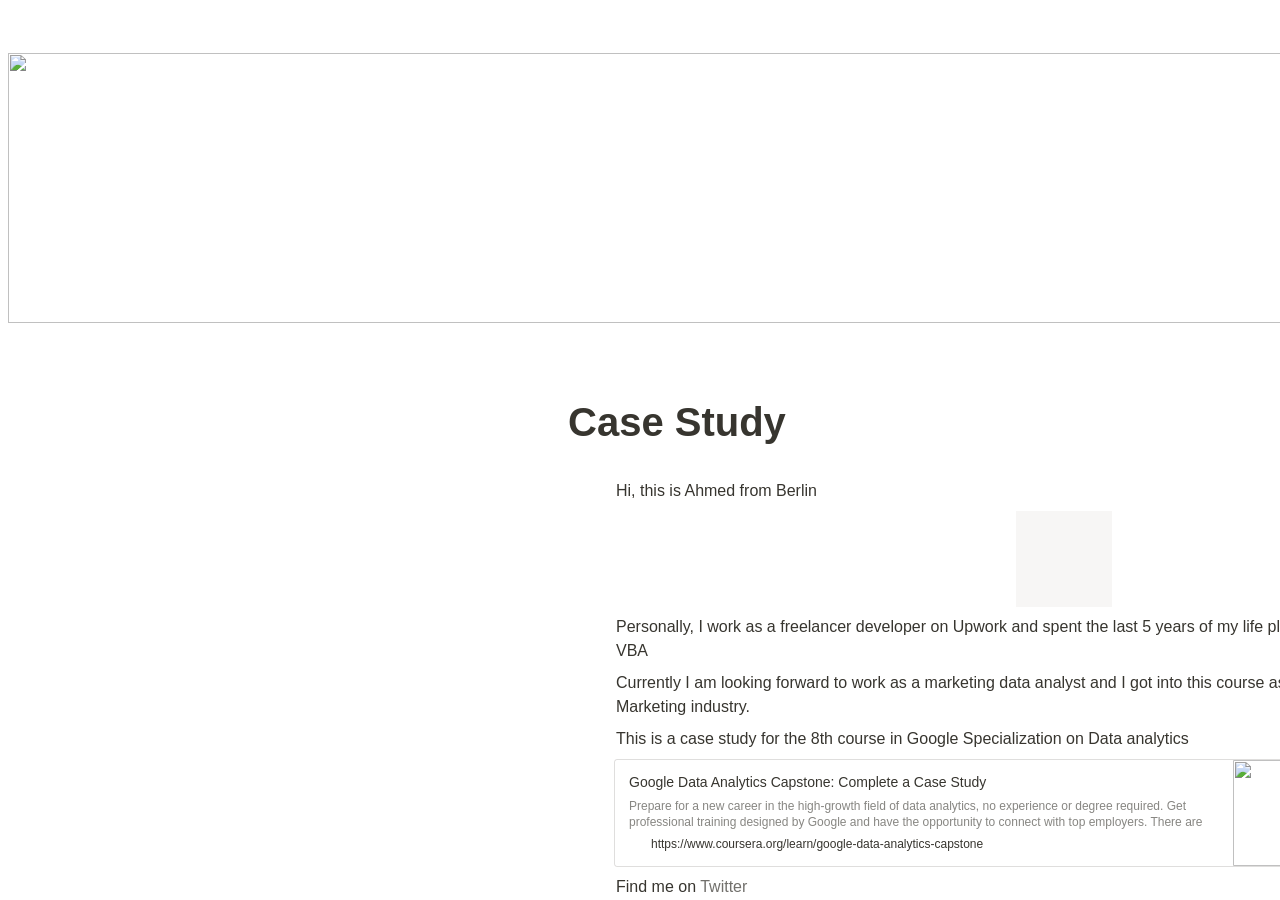
==== index.html @ 43a41902 "test html" ====
<html class="notion-html"><head lang="en"><meta charset="utf-8"><meta name="viewport" content="width=device-width,height=device-height,initial-scale=1,maximum-scale=1,user-scalable=no,viewport-fit=cover"><title>Case Study</title><meta name="description" content="A new tool that blends your everyday work apps into one. It's the all-in-one workspace for you and your team"><script type="text/javascript" async="" src="https://widget.intercom.io/widget/gpfdrxfd"></script><script>window.__webStartTime=Date.now(),window.__webStartTimePerformance=performance.now()</script><meta name="twitter:card" content="summary_large_image"><meta name="twitter:site" content="@NotionHQ"><meta name="twitter:title" content="Notion – The all-in-one workspace for your notes, tasks, wikis, and databases."><meta name="twitter:description" content="A new tool that blends your everyday work apps into one. It's the all-in-one workspace for you and your team"><meta name="twitter:url" content="https://www.notion.so"><meta name="twitter:image" content="https://www.notion.so/images/meta/default.png"><meta property="og:site_name" content="Notion"><meta property="og:type" content="website"><meta property="og:url" content="https://www.notion.so"><meta property="og:title" content="Notion – The all-in-one workspace for your notes, tasks, wikis, and databases."><meta property="og:description" content="A new tool that blends your everyday work apps into one. It's the all-in-one workspace for you and your team"><meta property="og:image" content="https://www.notion.so/images/meta/default.png"><meta property="og:locale" content="en_US"><link rel="shortcut icon" type="image/x-icon" href="[data-uri]"><link rel="apple-touch-icon" href="/images/logo-ios.png"><meta name="apple-mobile-web-app-capable" content="yes"><meta name="apple-itunes-app" content="app-id=1232780281"><meta name="format-detection" content="telephone=no"><meta name="msapplication-tap-highlight" content="no"><link href="/print.b31f28aa.css" rel="stylesheet" media="print"><script defer="defer" src="/731-b07794b55fe2713d09a5.js"></script><script defer="defer" src="/app-14be9b0a8ea36aaf6f80.js"></script><link href="/app-fc0c12ea0feeadf51929.css" rel="stylesheet"></head><body class="notion-body"><script>var parsed,theme="light",localThemeKey="theme",themeRecord=localStorage.getItem("theme");!themeRecord||(parsed=JSON.parse(themeRecord))&&parsed.mode&&(theme=parsed.mode),"dark"===theme&&document.body.classList.add("dark")</script><style>body{background:#fff}body.dark{background:#2f3437}.initial-loading-spinner{-webkit-animation:rotate 1s linear infinite;animation:rotate 1s linear infinite;-webkit-transform-origin:center center;transform-origin:center center;width:1em;height:1em;opacity:.5;display:block;pointer-events:none}@-webkit-keyframes rotate{0%{-webkit-transform:rotate(0) translateZ(0);transform:rotate(0) translateZ(0)}100%{-webkit-transform:rotate(360deg) translateZ(0);transform:rotate(360deg) translateZ(0)}}@keyframes rotate{0%{-webkit-transform:rotate(0) translateZ(0);transform:rotate(0) translateZ(0)}100%{-webkit-transform:rotate(360deg) translateZ(0);transform:rotate(360deg) translateZ(0)}}</style><script>var spinner,isElectron="undefined"!=typeof global||window.__isElectron,isReactNative=/ReactNative/.test(navigator.userAgent),showSpinner=isElectron||isReactNative;!showSpinner||(spinner=document.getElementById("initial-loading-spinner"))&&(spinner.style.opacity=1)</script><style id="scroll-properties">
			::-webkit-scrollbar {
				width: 10px;
				height: 10px;
			}
			::-webkit-scrollbar {
				background: transparent;
			}
			::-webkit-scrollbar-track {
				background: #EDECE9;
			}
			::-webkit-scrollbar-thumb {
				background:#D3D1CB;
			}
			::-webkit-scrollbar-thumb:hover {
				background:#AEACA6;
			}
		</style><div id="notion-app"><div class="notion-app-inner notion-light-theme" style="color: rgb(55, 53, 47); fill: currentcolor; line-height: 1.5; font-family: ui-sans-serif, -apple-system, BlinkMacSystemFont, &quot;Segoe UI&quot;, Helvetica, &quot;Apple Color Emoji&quot;, Arial, sans-serif, &quot;Segoe UI Emoji&quot;, &quot;Segoe UI Symbol&quot;; -webkit-font-smoothing: auto;"><div class="notion-cursor-listener" style="width: 100vw; height: 100%; position: relative; display: flex; flex: 1 1 0%; background: white; cursor: text;"><div style="display: flex; flex-direction: column; width: 100%; overflow: hidden;"><div style="max-width: 100vw; z-index: 100; background: white; user-select: none;"><div class="notion-topbar" style="width: 100%; max-width: 100vw; height: 45px; opacity: 1; transition: opacity 700ms ease 0s, color 700ms ease 0s; position: relative;"></div><div style="width: calc(100% - 0px); user-select: none;"></div></div><div class="notion-frame" style="flex-grow: 0; flex-shrink: 1; display: flex; flex-direction: column; background: white; z-index: 1; height: calc(100vh - 45px); max-height: 100%; position: relative; width: 1920px;"><div class="notion-scroller vertical horizontal" style="display: flex; flex-direction: column; z-index: 1; flex-grow: 1; position: relative; align-items: center; overflow: auto; margin-right: 0px; margin-bottom: 0px;"><div contenteditable="false" class="pseudoSelection" data-content-editable-void="true" style="user-select: none; --pseudoSelection--background:transparent; width: 100%; display: flex; flex-direction: column; align-items: center; flex-shrink: 0; flex-grow: 0; z-index: 2;"><div style="position: relative; width: 100%; display: flex; flex-direction: column; align-items: center; height: 30vh; cursor: default;"><div style="width: 100%; cursor: inherit;"><div style="width: 100%; height: 100%;"><img src="/image/https%3A%2F%2Fwww.notion.so%2Fimages%2Fpage-cover%2Fmet_silk_kashan_carpet.jpg?table=block&amp;id=51671a8e-acb7-4e08-b254-8a9ace395fc3&amp;spaceId=db3b7c69-e878-4776-bfc1-ac5d8d7d51bb&amp;width=2000&amp;userId=&amp;cache=v2" style="display: block; object-fit: cover; border-radius: 0px; background: white; width: 100%; height: 30vh; opacity: 1; object-position: center 50%;"></div></div><div style="background: rgba(0, 0, 0, 0.4); border-radius: 3px; color: white; font-size: 12px; font-family: ui-sans-serif, -apple-system, BlinkMacSystemFont, &quot;Segoe UI&quot;, Helvetica, &quot;Apple Color Emoji&quot;, Arial, sans-serif, &quot;Segoe UI Emoji&quot;, &quot;Segoe UI Symbol&quot;; width: 180px; left: calc(50% - 90px); padding: 0.3em 1.5em; pointer-events: none; position: absolute; top: calc(50% - 10px); text-align: center; opacity: 0;">Drag image to reposition</div></div></div><div style="width: 100%; background: white; display: flex; justify-content: center; z-index: 3; flex-shrink: 0;"><div style="max-width: 100%; min-width: 0px; width: 900px;"><div style="width: 100%; display: flex; flex-direction: column; align-items: center; flex-shrink: 0; flex-grow: 0;"><div style="max-width: 100%; padding-left: calc(96px + env(safe-area-inset-left)); width: 100%;"><div contenteditable="false" class="pseudoSelection" data-content-editable-void="true" style="user-select: none; --pseudoSelection--background:transparent; pointer-events: none;"><div class="notion-record-icon notranslate notion-focusable" role="button" aria-disabled="true" tabindex="-1" style="user-select: none; transition: background 20ms ease-in 0s; display: flex; align-items: center; justify-content: center; height: 78px; width: 78px; border-radius: 3px; flex-shrink: 0; position: relative; z-index: 1; margin-left: 3px; margin-bottom: 0px; align-self: flex-start; pointer-events: auto; margin-top: -42px;"><div style="display: flex; align-items: center; justify-content: center; height: 78px; width: 78px;"><div style="height: 78px; width: 78px; font-size: 78px; line-height: 1.1; margin-left: 0px; color: black;"><div style="position: relative; width: 78px; height: 78px;"><img class="notion-emoji" alt="💼" aria-label="💼" src="[data-uri]" style="width: 78px; height: 78px; background: url(&quot;/images/emoji/twitter-emoji-spritesheet-64.d3a69865.png&quot;) 47.4576% 79.661% / 6000% 6000%; opacity: 0; transition: opacity 100ms ease-out 0s;"><img alt="💼" aria-label="💼" src="https://notion-emojis.s3-us-west-2.amazonaws.com/v0/svg-twitter/1f4bc.svg" style="position: absolute; top: 0px; left: 0px; opacity: 0; width: 78px; height: 78px;"></div></div></div></div><div class="notion-page-controls" style="display: flex; justify-content: flex-start; flex-wrap: wrap; margin-top: 8px; margin-bottom: 4px; margin-left: -1px; color: rgba(55, 53, 47, 0.4); font-family: ui-sans-serif, -apple-system, BlinkMacSystemFont, &quot;Segoe UI&quot;, Helvetica, &quot;Apple Color Emoji&quot;, Arial, sans-serif, &quot;Segoe UI Emoji&quot;, &quot;Segoe UI Symbol&quot;; height: 24px; pointer-events: auto;"></div></div><div style="padding-right: calc(96px + env(safe-area-inset-right));"><div data-block-id="51671a8e-acb7-4e08-b254-8a9ace395fc3" class="notion-selectable notion-page-block" style="color: rgb(55, 53, 47); font-weight: 700; line-height: 1.2; font-size: 40px; font-family: ui-sans-serif, -apple-system, BlinkMacSystemFont, &quot;Segoe UI&quot;, Helvetica, &quot;Apple Color Emoji&quot;, Arial, sans-serif, &quot;Segoe UI Emoji&quot;, &quot;Segoe UI Symbol&quot;; cursor: text; display: flex; align-items: center;"><div contenteditable="false" spellcheck="true" placeholder="Untitled" data-content-editable-leaf="true" style="max-width: 100%; width: 100%; white-space: pre-wrap; word-break: break-word; caret-color: rgb(55, 53, 47); padding: 3px 2px;">Case Study</div></div></div></div></div><div style="width: 100%; display: flex; flex-direction: column; align-items: center; flex-shrink: 0; flex-grow: 0;"><div contenteditable="false" data-content-editable-void="true" style="padding-left: calc(96px + env(safe-area-inset-left)); padding-right: calc(96px + env(safe-area-inset-right)); max-width: 100%; width: 100%;"><div class="notion-page-details-controls" style="display: flex; align-items: baseline; justify-content: flex-start; flex-wrap: wrap; color: rgba(55, 53, 47, 0.4); font-family: ui-sans-serif, -apple-system, BlinkMacSystemFont, &quot;Segoe UI&quot;, Helvetica, &quot;Apple Color Emoji&quot;, Arial, sans-serif, &quot;Segoe UI Emoji&quot;, &quot;Segoe UI Symbol&quot;; padding-bottom: 20px;"></div></div></div></div></div><div style="display: flex; width: 100%; justify-content: center; padding-top: 5px;"><div style="max-width: 100%; min-width: 0px; width: 900px; padding-right: 0px;"><div class="notion-page-content" style="flex-shrink: 0; flex-grow: 1; max-width: 100%; display: flex; align-items: flex-start; flex-direction: column; font-size: 16px; line-height: 1.5; width: 100%; z-index: 4; padding-left: calc(96px + env(safe-area-inset-left)); padding-right: calc(96px + env(safe-area-inset-right)); padding-bottom: 30vh;"><div data-block-id="2d47e51c-c11c-4731-8f31-e1016e5235fa" class="notion-selectable notion-text-block" style="width: 100%; max-width: 1718px; margin-top: 2px; margin-bottom: 1px;"><div style="color: inherit; fill: inherit;"><div style="display: flex;"><div contenteditable="false" spellcheck="true" placeholder=" " data-content-editable-leaf="true" style="max-width: 100%; width: 100%; white-space: pre-wrap; word-break: break-word; caret-color: rgb(55, 53, 47); padding: 3px 2px;">Hi, this is Ahmed from Berlin <img class="notion-emoji" alt="👋" aria-label="👋" style="width:1em;height:1em;background-repeat:no-repeat;background:url(&quot;/images/emoji/twitter-emoji-spritesheet-64.d3a69865.png&quot;);background-position-x:20.33898305084746%;background-position-y:84.7457627118644%;background-size:6000% 6000%;vertical-align:-0.1em;margin:0 0.1em" src="[data-uri]">
</div></div></div></div><div data-block-id="76daa281-6f1c-4035-a4e4-a6b7aae53895" class="notion-selectable notion-image-block" style="width: 96px; max-width: 1910px; align-self: center; margin-top: 4px; margin-bottom: 4px;"><div contenteditable="false" data-content-editable-void="true"><div style="display: flex;"><div class="notion-cursor-default" style="position: relative; overflow: hidden; flex-grow: 1;"><div style="position: relative;"><div style="height: 0px; padding-bottom: 100%; background: rgb(247, 246, 245);"><img src="/image/https%3A%2F%2Fs3-us-west-2.amazonaws.com%2Fsecure.notion-static.com%2F3e5ed87a-2517-4317-9bd8-ed1cb5e8034c%2FAhmed.jpg?table=block&amp;id=76daa281-6f1c-4035-a4e4-a6b7aae53895&amp;spaceId=db3b7c69-e878-4776-bfc1-ac5d8d7d51bb&amp;width=190&amp;userId=&amp;cache=v2" style="display: block; object-fit: cover; border-radius: 1px; background: white; width: 100%; pointer-events: auto;"></div></div></div></div></div></div><div data-block-id="4c75e37b-6897-4e2f-962d-c57f2c8cab3a" class="notion-selectable notion-text-block" style="width: 100%; max-width: 1718px; margin-top: 1px; margin-bottom: 1px;"><div style="color: inherit; fill: inherit;"><div style="display: flex;"><div contenteditable="false" spellcheck="true" placeholder=" " data-content-editable-leaf="true" style="max-width: 100%; width: 100%; white-space: pre-wrap; word-break: break-word; caret-color: rgb(55, 53, 47); padding: 3px 2px;">Personally, I work as a freelancer developer on Upwork and spent the last 5 years of my life playing with Microsoft Excel and VBA <img class="notion-emoji" alt="✌" aria-label="✌" style="width:1em;height:1em;background-repeat:no-repeat;background:url(&quot;/images/emoji/twitter-emoji-spritesheet-64.d3a69865.png&quot;);background-position-x:96.61016949152543%;background-position-y:76.27118644067797%;background-size:6000% 6000%;vertical-align:-0.1em;margin:0 0.1em" src="[data-uri]">
</div></div></div></div><div data-block-id="a876f2c7-4592-4f3b-8757-13b5874f72bd" class="notion-selectable notion-text-block" style="width: 100%; max-width: 1718px; margin-top: 1px; margin-bottom: 1px;"><div style="color: inherit; fill: inherit;"><div style="display: flex;"><div contenteditable="false" spellcheck="true" placeholder=" " data-content-editable-leaf="true" style="max-width: 100%; width: 100%; white-space: pre-wrap; word-break: break-word; caret-color: rgb(55, 53, 47); padding: 3px 2px;">Currently I am looking forward to work as a marketing data analyst and I got into this course as I have a huge interest in the Marketing industry. </div></div></div></div><div data-block-id="8b084295-bfbe-439a-a912-ceaf41b53bee" class="notion-selectable notion-text-block" style="width: 100%; max-width: 1718px; margin-top: 1px; margin-bottom: 1px;"><div style="color: inherit; fill: inherit;"><div style="display: flex;"><div contenteditable="false" spellcheck="true" placeholder=" " data-content-editable-leaf="true" style="max-width: 100%; width: 100%; white-space: pre-wrap; word-break: break-word; caret-color: rgb(55, 53, 47); padding: 3px 2px;">This is a case study for the 8th course in Google Specialization on Data analytics </div></div></div></div><div data-block-id="5616493f-ac56-432b-8c53-034237419006" class="notion-selectable notion-bookmark-block" style="width: 100%; max-width: 1718px; margin-top: 4px; margin-bottom: 4px;"><div><div style="display: flex;"><a target="_blank" rel="noopener noreferrer" href="https://www.coursera.org/learn/google-data-analytics-capstone" style="display: block; color: inherit; text-decoration: none; flex-grow: 1; min-width: 0px;"><div class="notion-focusable" role="button" tabindex="0" style="user-select: none; transition: background 20ms ease-in 0s; cursor: pointer; width: 100%; display: flex; flex-wrap: wrap-reverse; align-items: stretch; text-align: left; overflow: hidden; border: 1px solid rgba(55, 53, 47, 0.16); border-radius: 3px; position: relative; color: inherit; fill: inherit;"><div style="flex: 4 1 180px; padding: 12px 14px 14px; overflow: hidden; text-align: left;"><div style="font-size: 14px; line-height: 20px; color: rgb(55, 53, 47); white-space: nowrap; overflow: hidden; text-overflow: ellipsis; min-height: 24px; margin-bottom: 2px;">Google Data Analytics Capstone: Complete a Case Study</div><div style="font-size: 12px; line-height: 16px; color: rgba(55, 53, 47, 0.6); height: 32px; overflow: hidden;">Prepare for a new career in the high-growth field of data analytics, no experience or degree required. Get professional training designed by Google and have the opportunity to connect with top employers. There are 337,400 U.S.</div><div style="display: flex; margin-top: 6px;"><img src="/image/https%3A%2F%2Fd3njjcbhbojbot.cloudfront.net%2Fweb%2Fimages%2Ffavicons%2Ffavicon-v2-32x32.png?table=block&amp;id=5616493f-ac56-432b-8c53-034237419006&amp;spaceId=db3b7c69-e878-4776-bfc1-ac5d8d7d51bb&amp;userId=&amp;cache=v2" style="width: 16px; height: 16px; min-width: 16px; margin-right: 6px;"><div style="font-size: 12px; line-height: 16px; color: rgb(55, 53, 47); white-space: nowrap; overflow: hidden; text-overflow: ellipsis;">https://www.coursera.org/learn/google-data-analytics-capstone</div></div></div><div style="flex: 1 1 180px; display: block; position: relative;"><div style="position: absolute; inset: 0px;"><div style="width: 100%; height: 100%;"><img src="/image/https%3A%2F%2Fs3.amazonaws.com%2Fcoursera_assets%2Fmeta_images%2Fgenerated%2FXDP%2FXDP~COURSE!~google-data-analytics-capstone%2FXDP~COURSE!~google-data-analytics-capstone.jpeg?table=block&amp;id=5616493f-ac56-432b-8c53-034237419006&amp;spaceId=db3b7c69-e878-4776-bfc1-ac5d8d7d51bb&amp;width=500&amp;userId=&amp;cache=v2" style="display: block; object-fit: cover; border-radius: 1px; background: white; width: 100%; height: 100%;"></div></div></div></div></a></div></div></div><div data-block-id="56ceeee3-788a-4f11-8090-65123d32bad3" class="notion-selectable notion-text-block" style="width: 100%; max-width: 1718px; margin-top: 1px; margin-bottom: 1px;"><div style="color: inherit; fill: inherit;"><div style="display: flex;"><div contenteditable="false" spellcheck="true" placeholder=" " data-content-editable-leaf="true" style="max-width: 100%; width: 100%; white-space: pre-wrap; word-break: break-word; caret-color: rgb(55, 53, 47); padding: 3px 2px;">Find me on <a href="https://twitter.com/Ahmedika9" style="cursor:pointer;color:inherit;word-wrap:break-word;text-decoration:inherit" class="notion-link-token notion-enable-hover" target="_blank" rel="noopener noreferrer" data-token-index="1"><span style="border-bottom:0.05em solid;border-color:rgba(55,53,47,0.4);opacity:0.7" class="link-annotation-56ceeee3-788a-4f11-8090-65123d32bad3-1355306887">Twitter</span></a> </div></div></div></div><div data-block-id="dca53a2b-c814-4d52-8ef5-8914710ec669" class="notion-selectable notion-text-block" style="width: 100%; max-width: 1718px; margin-top: 1px; margin-bottom: 1px;"><div style="color: inherit; fill: inherit;"><div style="display: flex;"><div contenteditable="false" spellcheck="true" placeholder=" " data-content-editable-leaf="true" style="max-width: 100%; width: 100%; white-space: pre-wrap; word-break: break-word; caret-color: rgb(55, 53, 47); padding: 3px 2px;">Or <a href="https://www.upwork.com/freelancers/~01cbe983acae2276d2?s=1110580753207906304" style="cursor:pointer;color:inherit;word-wrap:break-word;text-decoration:inherit" class="notion-link-token notion-enable-hover" target="_blank" rel="noopener noreferrer" data-token-index="1"><span style="border-bottom:0.05em solid;border-color:rgba(55,53,47,0.4);opacity:0.7" class="link-annotation-dca53a2b-c814-4d52-8ef5-8914710ec669-1448449240">Upwork</span></a></div></div></div></div><div data-block-id="fa77ff1f-ea98-421d-af72-7abf8c76444e" class="notion-selectable notion-text-block" style="width: 100%; max-width: 1718px; margin-top: 1px; margin-bottom: 1px;"><div style="color: inherit; fill: inherit;"><div style="display: flex;"><div contenteditable="false" spellcheck="true" placeholder=" " data-content-editable-leaf="true" style="max-width: 100%; width: 100%; white-space: pre-wrap; word-break: break-word; caret-color: rgb(55, 53, 47); padding: 3px 2px; min-height: 1em; color: rgb(55, 53, 47); -webkit-text-fill-color: rgba(55, 53, 47, 0.4);"></div></div></div></div><div data-block-id="dbabf0c3-9066-4a7c-a28e-929de51ba88b" class="notion-selectable notion-text-block" style="width: 100%; max-width: 1718px; margin-top: 1px; margin-bottom: 1px;"><div style="color: inherit; fill: inherit;"><div style="display: flex;"><div contenteditable="false" spellcheck="true" placeholder=" " data-content-editable-leaf="true" style="max-width: 100%; width: 100%; white-space: pre-wrap; word-break: break-word; caret-color: rgb(55, 53, 47); padding: 3px 2px; min-height: 1em; color: rgb(55, 53, 47); -webkit-text-fill-color: rgba(55, 53, 47, 0.4);"></div></div></div></div><div data-block-id="9560b191-43be-4c0e-81b1-d5dc661fe5fa" class="notion-selectable notion-sub_header-block" style="width: 100%; max-width: 1718px; margin-top: 1.4em; margin-bottom: 1px;"><div style="display: flex; width: 100%; font-family: ui-sans-serif, -apple-system, BlinkMacSystemFont, &quot;Segoe UI&quot;, Helvetica, &quot;Apple Color Emoji&quot;, Arial, sans-serif, &quot;Segoe UI Emoji&quot;, &quot;Segoe UI Symbol&quot;; font-weight: 600; font-size: 1.5em; line-height: 1.3; color: inherit; fill: inherit;"><div contenteditable="false" spellcheck="true" placeholder="Heading 2" data-content-editable-leaf="true" style="max-width: 100%; width: 100%; white-space: pre-wrap; word-break: break-word; caret-color: rgb(55, 53, 47); padding: 3px 2px;">Case Study: How Does a Bike-Share Navigate Speedy Success?</div></div></div><div data-block-id="04a8d027-26bb-45d5-8aaf-8e346708c0d4" class="notion-selectable notion-text-block" style="width: 100%; max-width: 1718px; margin-top: 1px; margin-bottom: 1px;"><div style="color: inherit; fill: inherit;"><div style="display: flex;"><div contenteditable="false" spellcheck="true" placeholder=" " data-content-editable-leaf="true" style="max-width: 100%; width: 100%; white-space: pre-wrap; word-break: break-word; caret-color: rgb(55, 53, 47); padding: 3px 2px; min-height: 1em; color: rgb(55, 53, 47); -webkit-text-fill-color: rgba(55, 53, 47, 0.4);"></div></div></div></div><div data-block-id="510d179d-3fb2-4276-b30b-49eb0d32c7a7" class="notion-selectable notion-sub_sub_header-block" style="width: 100%; max-width: 1718px; margin-top: 1em; margin-bottom: 1px;"><div style="display: flex; width: 100%; font-family: ui-sans-serif, -apple-system, BlinkMacSystemFont, &quot;Segoe UI&quot;, Helvetica, &quot;Apple Color Emoji&quot;, Arial, sans-serif, &quot;Segoe UI Emoji&quot;, &quot;Segoe UI Symbol&quot;; font-weight: 600; font-size: 1.25em; line-height: 1.3; color: inherit; fill: inherit;"><div contenteditable="false" spellcheck="true" placeholder="Heading 3" data-content-editable-leaf="true" style="max-width: 100%; width: 100%; white-space: pre-wrap; word-break: break-word; caret-color: rgb(55, 53, 47); padding: 3px 2px;">Task description by Google:</div></div></div><div data-block-id="e20428b5-efac-4aa5-affb-f4daebcf9f9f" class="notion-selectable notion-sub_sub_header-block" style="width: 100%; max-width: 1718px; margin-top: 1em; margin-bottom: 1px;"><div style="display: flex; width: 100%; font-family: ui-sans-serif, -apple-system, BlinkMacSystemFont, &quot;Segoe UI&quot;, Helvetica, &quot;Apple Color Emoji&quot;, Arial, sans-serif, &quot;Segoe UI Emoji&quot;, &quot;Segoe UI Symbol&quot;; font-weight: 600; font-size: 1.25em; line-height: 1.3; color: inherit; fill: inherit;"><div contenteditable="false" spellcheck="true" placeholder="Heading 3" data-content-editable-leaf="true" style="max-width: 100%; width: 100%; white-space: pre-wrap; word-break: break-word; caret-color: rgb(55, 53, 47); padding: 3px 2px;">Scenario</div></div></div><div data-block-id="dd3e840f-aa49-479d-ac57-7fe7cbb1a560" class="notion-selectable notion-text-block" style="width: 100%; max-width: 1718px; margin-top: 1px; margin-bottom: 1px;"><div style="color: inherit; fill: inherit;"><div style="display: flex;"><div contenteditable="false" spellcheck="true" placeholder=" " data-content-editable-leaf="true" style="max-width: 100%; width: 100%; white-space: pre-wrap; word-break: break-word; caret-color: rgb(55, 53, 47); padding: 3px 2px;">You are a junior data analyst working in the marketing analyst team at Cyclistic, a bike-share company in Chicago. The <span style="font-weight:600" data-token-index="1" class="notion-enable-hover">director of marketing</span> believes the company’s future success depends on <span style="font-weight:600" data-token-index="3" class="notion-enable-hover">maximizing the number of annual memberships</span>. Therefore, your team wants to <span style="color:rgba(212, 76, 71, 1);fill:rgba(225, 111, 100, 1)" data-token-index="5" class="notion-enable-hover">understand how casual riders and annual members use Cyclistic bikes differently</span>. From these insights, your team will design a <span style="background:rgba(255,212,0,0.14);border-bottom:2px solid rgb(255, 212, 0);padding-bottom:2px" data-token-index="7" class="discussion-level-1 discussion-id-b56272ac-da85-4444-8371-b9b2d581c000 notion-enable-hover">new marketing strategy</span> to convert casual riders into annual members. But first, Cyclistic executives must approve your recommendations, so they must be backed up with compelling data insights and professional data visualizations.</div></div></div></div><div data-block-id="58592afe-577d-4be6-9081-55e6af40f4ba" class="notion-selectable notion-sub_sub_header-block" style="width: 100%; max-width: 1718px; margin-top: 1em; margin-bottom: 1px;"><div style="display: flex; width: 100%; font-family: ui-sans-serif, -apple-system, BlinkMacSystemFont, &quot;Segoe UI&quot;, Helvetica, &quot;Apple Color Emoji&quot;, Arial, sans-serif, &quot;Segoe UI Emoji&quot;, &quot;Segoe UI Symbol&quot;; font-weight: 600; font-size: 1.25em; line-height: 1.3; color: inherit; fill: inherit;"><div contenteditable="false" spellcheck="true" placeholder="Heading 3" data-content-editable-leaf="true" style="max-width: 100%; width: 100%; white-space: pre-wrap; word-break: break-word; caret-color: rgb(55, 53, 47); padding: 3px 2px;">Characters and teams</div></div></div><div data-block-id="50e6e473-f22b-4479-8a65-fd40ef18ed12" class="notion-selectable notion-bulleted_list-block" style="width: 100%; max-width: 1718px; margin-top: 1px; margin-bottom: 1px;"><div style="display: flex; align-items: flex-start; width: 100%; padding-left: 2px; color: inherit; fill: inherit;"><div contenteditable="false" class="pseudoSelection" data-content-editable-void="true" style="user-select: none; --pseudoSelection--background:transparent; margin-right: 2px; width: 24px; display: flex; align-items: center; justify-content: center; flex-grow: 0; flex-shrink: 0; min-height: calc(1.5em + 3px + 3px);"><div class="pseudoBefore" style="font-size: 1.5em; line-height: 1; margin-bottom: 0px; --pseudoBefore--fontFamily:Arial; --pseudoBefore--content:&quot;•&quot;;"></div></div><div style="flex: 1 1 0px; min-width: 1px; display: flex; flex-direction: column;"><div style="display: flex;"><div contenteditable="false" spellcheck="true" placeholder="List" data-content-editable-leaf="true" style="max-width: 100%; width: 100%; white-space: pre-wrap; word-break: break-word; caret-color: rgb(55, 53, 47); padding: 3px 2px; text-align: left;"><span style="font-weight:600" data-token-index="0" class="notion-enable-hover">Cyclistic</span>: A bike-share program that features more than 5,800 bicycles and 600 docking stations. Cyclistic sets itself apart by also offering reclining bikes, hand tricycles, and cargo bikes, making bike-share more inclusive to people with disabilities and riders who can’t use a standard two-wheeled bike. The majority of riders opt for traditional bikes; about 8% of riders use the assistive options. Cyclistic users are more likely to ride for leisure, but about 30% use them to commute to work each day.</div></div></div></div></div><div data-block-id="2b1d87fb-c0d8-43cd-b56d-1db8d1c84880" class="notion-selectable notion-bulleted_list-block" style="width: 100%; max-width: 1718px; margin-top: 1px; margin-bottom: 1px;"><div style="display: flex; align-items: flex-start; width: 100%; padding-left: 2px; color: inherit; fill: inherit;"><div contenteditable="false" class="pseudoSelection" data-content-editable-void="true" style="user-select: none; --pseudoSelection--background:transparent; margin-right: 2px; width: 24px; display: flex; align-items: center; justify-content: center; flex-grow: 0; flex-shrink: 0; min-height: calc(1.5em + 3px + 3px);"><div class="pseudoBefore" style="font-size: 1.5em; line-height: 1; margin-bottom: 0px; --pseudoBefore--fontFamily:Arial; --pseudoBefore--content:&quot;•&quot;;"></div></div><div style="flex: 1 1 0px; min-width: 1px; display: flex; flex-direction: column;"><div style="display: flex;"><div contenteditable="false" spellcheck="true" placeholder="List" data-content-editable-leaf="true" style="max-width: 100%; width: 100%; white-space: pre-wrap; word-break: break-word; caret-color: rgb(55, 53, 47); padding: 3px 2px; text-align: left;"><span style="font-weight:600;background:rgba(255,212,0,0.14);border-bottom:2px solid rgb(255, 212, 0);padding-bottom:2px" data-token-index="0" class="discussion-level-1 discussion-id-63c63cb7-7d06-4b1d-a7b7-cffa15216a21 notion-enable-hover">Lily Moreno</span>: The director of marketing and your manager. Moreno is responsible for the development of campaigns and initiatives to promote the bike-share program. These may include email, social media, and other channels.</div></div></div></div></div><div data-block-id="82e26d06-8b5a-4edd-b39a-0bf7093ab0e1" class="notion-selectable notion-bulleted_list-block" style="width: 100%; max-width: 1718px; margin-top: 1px; margin-bottom: 1px;"><div style="display: flex; align-items: flex-start; width: 100%; padding-left: 2px; color: inherit; fill: inherit;"><div contenteditable="false" class="pseudoSelection" data-content-editable-void="true" style="user-select: none; --pseudoSelection--background:transparent; margin-right: 2px; width: 24px; display: flex; align-items: center; justify-content: center; flex-grow: 0; flex-shrink: 0; min-height: calc(1.5em + 3px + 3px);"><div class="pseudoBefore" style="font-size: 1.5em; line-height: 1; margin-bottom: 0px; --pseudoBefore--fontFamily:Arial; --pseudoBefore--content:&quot;•&quot;;"></div></div><div style="flex: 1 1 0px; min-width: 1px; display: flex; flex-direction: column;"><div style="display: flex;"><div contenteditable="false" spellcheck="true" placeholder="List" data-content-editable-leaf="true" style="max-width: 100%; width: 100%; white-space: pre-wrap; word-break: break-word; caret-color: rgb(55, 53, 47); padding: 3px 2px; text-align: left;"><span style="font-weight:600;background:rgba(255,212,0,0.14);border-bottom:2px solid rgb(255, 212, 0);padding-bottom:2px" data-token-index="0" class="discussion-level-1 discussion-id-82c7d4d2-fa9c-4680-a424-d384375d37f3 notion-enable-hover">Cyclistic marketing analytics team</span>: A team of data analysts who are responsible for collecting, analyzing, and reporting data that helps guide Cyclistic marketing strategy. You joined this team six months ago and have been busy learning about Cyclistic’s mission and business goals — as well as how you, as a junior data analyst, can help Cyclistic achieve them.</div></div></div></div></div><div data-block-id="4f6a6b1e-3238-48e7-b667-2a8aa7bbd01e" class="notion-selectable notion-bulleted_list-block" style="width: 100%; max-width: 1718px; margin-top: 1px; margin-bottom: 1px;"><div style="display: flex; align-items: flex-start; width: 100%; padding-left: 2px; color: inherit; fill: inherit;"><div contenteditable="false" class="pseudoSelection" data-content-editable-void="true" style="user-select: none; --pseudoSelection--background:transparent; margin-right: 2px; width: 24px; display: flex; align-items: center; justify-content: center; flex-grow: 0; flex-shrink: 0; min-height: calc(1.5em + 3px + 3px);"><div class="pseudoBefore" style="font-size: 1.5em; line-height: 1; margin-bottom: 0px; --pseudoBefore--fontFamily:Arial; --pseudoBefore--content:&quot;•&quot;;"></div></div><div style="flex: 1 1 0px; min-width: 1px; display: flex; flex-direction: column;"><div style="display: flex;"><div contenteditable="false" spellcheck="true" placeholder="List" data-content-editable-leaf="true" style="max-width: 100%; width: 100%; white-space: pre-wrap; word-break: break-word; caret-color: rgb(55, 53, 47); padding: 3px 2px; text-align: left;"><span style="font-weight:600;background:rgba(255,212,0,0.14);border-bottom:2px solid rgb(255, 212, 0);padding-bottom:2px" data-token-index="0" class="discussion-level-1 discussion-id-c99aecd4-7f4a-4755-9d58-fe3c3cd07c2b notion-enable-hover">Cyclistic executive team</span>: The notoriously detail-oriented executive team will decide whether to approve the recommended marketing program.</div></div></div></div></div><div data-block-id="5cd1d673-10de-4d55-9f5a-e7f813c53290" class="notion-selectable notion-text-block" style="width: 100%; max-width: 1718px; margin-top: 1px; margin-bottom: 1px;"><div style="color: inherit; fill: inherit;"><div style="display: flex;"><div contenteditable="false" spellcheck="true" placeholder=" " data-content-editable-leaf="true" style="max-width: 100%; width: 100%; white-space: pre-wrap; word-break: break-word; caret-color: rgb(55, 53, 47); padding: 3px 2px; min-height: 1em; color: rgb(55, 53, 47); -webkit-text-fill-color: rgba(55, 53, 47, 0.4);"></div></div></div></div><div data-block-id="1304c1a7-7adb-4522-ae81-5f0a27e541f1" class="notion-selectable notion-sub_sub_header-block" style="width: 100%; max-width: 1718px; margin-top: 1em; margin-bottom: 1px;"><div style="display: flex; width: 100%; font-family: ui-sans-serif, -apple-system, BlinkMacSystemFont, &quot;Segoe UI&quot;, Helvetica, &quot;Apple Color Emoji&quot;, Arial, sans-serif, &quot;Segoe UI Emoji&quot;, &quot;Segoe UI Symbol&quot;; font-weight: 600; font-size: 1.25em; line-height: 1.3; color: inherit; fill: inherit;"><div contenteditable="false" spellcheck="true" placeholder="Heading 3" data-content-editable-leaf="true" style="max-width: 100%; width: 100%; white-space: pre-wrap; word-break: break-word; caret-color: rgb(55, 53, 47); padding: 3px 2px;">About the company</div></div></div><div data-block-id="0a22d9c5-42ca-44fc-9da2-bb2785dfb567" class="notion-selectable notion-text-block" style="width: 100%; max-width: 1718px; margin-top: 1px; margin-bottom: 1px;"><div style="color: inherit; fill: inherit;"><div style="display: flex;"><div contenteditable="false" spellcheck="true" placeholder=" " data-content-editable-leaf="true" style="max-width: 100%; width: 100%; white-space: pre-wrap; word-break: break-word; caret-color: rgb(55, 53, 47); padding: 3px 2px;">In 2016, Cyclistic launched a successful bike-share offering. Since then, the program has grown to a fleet of 5,824 bicycles that are geotracked and locked into a network of 692 stations across Chicago. The bikes can be unlocked from one station and returned to any other station in the system anytime.</div></div></div></div><div data-block-id="76e8e620-a14b-4ca8-963a-40626b751cbb" class="notion-selectable notion-text-block" style="width: 100%; max-width: 1718px; margin-top: 1px; margin-bottom: 1px;"><div style="color: inherit; fill: inherit;"><div style="display: flex;"><div contenteditable="false" spellcheck="true" placeholder=" " data-content-editable-leaf="true" style="max-width: 100%; width: 100%; white-space: pre-wrap; word-break: break-word; caret-color: rgb(55, 53, 47); padding: 3px 2px;">Until now, Cyclistic’s marketing strategy relied on building general awareness and appealing to broad consumer segments. One approach that helped make these things possible was the flexibility of its pricing plans: single-ride passes, full-day passes, and annual memberships. Customers who purchase single-ride or full-day passes are referred to as casual riders. Customers who purchase annual memberships are Cyclistic members.</div></div></div></div><div data-block-id="d2c06fcd-a89a-4add-9957-addec91bfb73" class="notion-selectable notion-text-block" style="width: 100%; max-width: 1718px; margin-top: 1px; margin-bottom: 1px;"><div style="color: inherit; fill: inherit;"><div style="display: flex;"><div contenteditable="false" spellcheck="true" placeholder=" " data-content-editable-leaf="true" style="max-width: 100%; width: 100%; white-space: pre-wrap; word-break: break-word; caret-color: rgb(55, 53, 47); padding: 3px 2px;">Moreno has set a clear goal: D<span style="background:rgba(255,212,0,0.14);border-bottom:2px solid rgb(255, 212, 0);padding-bottom:2px" data-token-index="1" class="discussion-level-1 discussion-id-f6cf7165-11fc-4032-86b4-a8732bd80e1d notion-enable-hover">esign marketing strategies aimed at converting casual riders into annual members.</span> In order to do that, however, the marketing analyst team needs to better understand how annual members and casual riders differ, why casual riders would buy a membership, and how digital media could affect their marketing tactics. Moreno and her team are interested in analyzing the Cyclistic historical bike trip data to identify trends.</div></div></div></div><div data-block-id="557f6935-7aad-418f-90a6-8bd06e0c6717" class="notion-selectable notion-text-block" style="width: 100%; max-width: 1718px; margin-top: 1px; margin-bottom: 1px;"><div style="color: inherit; fill: inherit;"><div style="display: flex;"><div contenteditable="false" spellcheck="true" placeholder=" " data-content-editable-leaf="true" style="max-width: 100%; width: 100%; white-space: pre-wrap; word-break: break-word; caret-color: rgb(55, 53, 47); padding: 3px 2px; min-height: 1em; color: rgb(55, 53, 47); -webkit-text-fill-color: rgba(55, 53, 47, 0.4);"></div></div></div></div><div data-block-id="8d4676d9-415e-421c-aff2-f69ca515c1bc" class="notion-selectable notion-text-block" style="width: 100%; max-width: 1718px; margin-top: 1px; margin-bottom: 1px;"><div style="color: inherit; fill: inherit;"><div style="display: flex;"><div contenteditable="false" spellcheck="true" placeholder=" " data-content-editable-leaf="true" style="max-width: 100%; width: 100%; white-space: pre-wrap; word-break: break-word; caret-color: rgb(55, 53, 47); padding: 3px 2px;">Task assigned from the marketing director to me. (Question 1.)</div></div></div></div><div data-block-id="43a796f4-35c0-4d7a-8bac-8419ff9e5211" class="notion-selectable notion-text-block" style="width: 100%; max-width: 1718px; margin-top: 1px; margin-bottom: 1px;"><div style="color: inherit; fill: inherit;"><div style="display: flex;"><div contenteditable="false" spellcheck="true" placeholder=" " data-content-editable-leaf="true" style="max-width: 100%; width: 100%; white-space: pre-wrap; word-break: break-word; caret-color: rgb(55, 53, 47); padding: 3px 2px;">You will produce a report with the following deliverables:</div></div></div></div><div data-block-id="954d31d1-21f8-4f41-afda-131285cb5580" class="notion-selectable notion-numbered_list-block" style="width: 100%; max-width: 1718px; margin-top: 1px; margin-bottom: 1px;"><div style="display: flex; align-items: flex-start; width: 100%; padding-left: 2px; color: inherit; fill: inherit;"><div contenteditable="false" class="pseudoSelection" data-content-editable-void="true" style="user-select: none; --pseudoSelection--background:transparent; margin-right: 2px; width: 24px; display: flex; align-items: center; justify-content: center; flex-grow: 0; flex-shrink: 0; min-height: calc(1.5em + 3px + 3px);"><span class="pseudoBefore" style="--pseudoBefore--content:&quot;1.&quot;;"></span></div><div style="flex: 1 1 0px; min-width: 1px; display: flex; flex-direction: column;"><div style="display: flex;"><div contenteditable="false" spellcheck="true" placeholder="List" data-content-editable-leaf="true" style="max-width: 100%; width: 100%; white-space: pre-wrap; word-break: break-word; caret-color: rgb(55, 53, 47); padding: 3px 2px; text-align: left;">A clear statement of the business task</div></div></div></div></div><div data-block-id="bc0add2c-dd7c-436f-a2b0-5bc0f405a1b3" class="notion-selectable notion-numbered_list-block" style="width: 100%; max-width: 1718px; margin-top: 1px; margin-bottom: 0px;"><div style="display: flex; align-items: flex-start; width: 100%; padding-left: 2px; color: inherit; fill: inherit;"><div contenteditable="false" class="pseudoSelection" data-content-editable-void="true" style="user-select: none; --pseudoSelection--background:transparent; margin-right: 2px; width: 24px; display: flex; align-items: center; justify-content: center; flex-grow: 0; flex-shrink: 0; min-height: calc(1.5em + 3px + 3px);"><span class="pseudoBefore" style="--pseudoBefore--content:&quot;2.&quot;;"></span></div><div style="flex: 1 1 0px; min-width: 1px; display: flex; flex-direction: column;"><div style="display: flex;"><div contenteditable="false" spellcheck="true" placeholder="List" data-content-editable-leaf="true" style="max-width: 100%; width: 100%; white-space: pre-wrap; word-break: break-word; caret-color: rgb(55, 53, 47); padding: 3px 2px; text-align: left;">A description of all data sources used</div></div></div></div></div></div></div><div contenteditable="false" data-content-editable-void="true" style="width: 0px;"><div style="height: 100%; display: flex; flex-shrink: 0; pointer-events: none; width: 372px; position: absolute; right: 192px; opacity: 1;"><div style="display: flex; flex-direction: column; padding: 5px 16px; width: 340px; flex-shrink: 0; height: 100%; position: relative; pointer-events: none; z-index: 1;"><div style="transition: background 300ms ease 0s, top 200ms ease-in-out 0s; top: 798.578px; position: absolute; padding-bottom: 10px; opacity: 1; display: flex; flex-direction: column; justify-content: center; align-items: center; pointer-events: auto;"><div class="notion-margin-discussion-item" style="border: 1px solid rgba(55, 53, 47, 0.09); border-radius: 3px; background: white; width: 308px; cursor: pointer;"><div data-block-id="dd3e840f-aa49-479d-ac57-7fe7cbb1a560" class="notion-selectable notion-text-block"><div style="padding-bottom: 7px; border-radius: 3px;"><div><div style="display: flex; align-items: flex-start; position: relative; font-size: 14px; padding: 8px 14px 4px 12px;"><div style="margin-right: 8px; margin-top: 2px; height: 20px; width: 20px; border-radius: 20px; background: rgba(55, 53, 47, 0.06);"></div><div style="flex-grow: 1; min-width: 0px;"><div style="align-items: baseline; position: relative; user-select: none;"><span style="font-weight: 600; white-space: normal;"><div style="height: 8px; width: 81px; border-radius: 3px; background: rgba(55, 53, 47, 0.06);"></div></span><div style="font-size: 12px; line-height: 16px; color: rgba(55, 53, 47, 0.4); margin: 0px 6px; flex-basis: 140px; white-space: normal; flex-grow: 1; display: inline;"><div style="display: inline;">Oct 14</div></div></div><div contenteditable="false" spellcheck="true" placeholder=" " data-content-editable-leaf="true" style="max-width: 100%; width: 100%; white-space: pre-wrap; word-break: break-word; caret-color: rgb(55, 53, 47); cursor: text;">So, should recommend from my analysis a change in the marketing strategy.</div></div></div></div></div></div></div></div><div style="transition: background 300ms ease 0s, top 200ms ease-in-out 0s; top: 1079.58px; position: absolute; padding-bottom: 10px; opacity: 1; display: flex; flex-direction: column; justify-content: center; align-items: center; pointer-events: auto;"><div class="notion-margin-discussion-item" style="border: 1px solid rgba(55, 53, 47, 0.09); border-radius: 3px; background: white; width: 308px; cursor: pointer;"><div data-block-id="2b1d87fb-c0d8-43cd-b56d-1db8d1c84880" class="notion-selectable notion-bulleted_list-block"><div style="padding-bottom: 7px; border-radius: 3px;"><div><div style="display: flex; align-items: flex-start; position: relative; font-size: 14px; padding: 8px 14px 4px 12px;"><div style="margin-right: 8px; margin-top: 2px; height: 20px; width: 20px; border-radius: 20px; background: rgba(55, 53, 47, 0.06);"></div><div style="flex-grow: 1; min-width: 0px;"><div style="align-items: baseline; position: relative; user-select: none;"><span style="font-weight: 600; white-space: normal;"><div style="height: 8px; width: 81px; border-radius: 3px; background: rgba(55, 53, 47, 0.06);"></div></span><div style="font-size: 12px; line-height: 16px; color: rgba(55, 53, 47, 0.4); margin: 0px 6px; flex-basis: 140px; white-space: normal; flex-grow: 1; display: inline;"><div style="display: inline;">Oct 14</div></div></div><div contenteditable="false" spellcheck="true" placeholder=" " data-content-editable-leaf="true" style="max-width: 100%; width: 100%; white-space: pre-wrap; word-break: break-word; caret-color: rgb(55, 53, 47); cursor: text;">key stakeholder</div></div></div></div></div></div></div></div><div style="transition: background 300ms ease 0s, top 200ms ease-in-out 0s; top: 1160.58px; position: absolute; padding-bottom: 10px; opacity: 1; display: flex; flex-direction: column; justify-content: center; align-items: center; pointer-events: auto;"><div class="notion-margin-discussion-item" style="border: 1px solid rgba(55, 53, 47, 0.09); border-radius: 3px; background: white; width: 308px; cursor: pointer;"><div data-block-id="82e26d06-8b5a-4edd-b39a-0bf7093ab0e1" class="notion-selectable notion-bulleted_list-block"><div style="padding-bottom: 7px; border-radius: 3px;"><div><div style="display: flex; align-items: flex-start; position: relative; font-size: 14px; padding: 8px 14px 4px 12px;"><div style="margin-right: 8px; margin-top: 2px; height: 20px; width: 20px; border-radius: 20px; background: rgba(55, 53, 47, 0.06);"></div><div style="flex-grow: 1; min-width: 0px;"><div style="align-items: baseline; position: relative; user-select: none;"><span style="font-weight: 600; white-space: normal;"><div style="height: 8px; width: 81px; border-radius: 3px; background: rgba(55, 53, 47, 0.06);"></div></span><div style="font-size: 12px; line-height: 16px; color: rgba(55, 53, 47, 0.4); margin: 0px 6px; flex-basis: 140px; white-space: normal; flex-grow: 1; display: inline;"><div style="display: inline;">Oct 14</div></div></div><div contenteditable="false" spellcheck="true" placeholder=" " data-content-editable-leaf="true" style="max-width: 100%; width: 100%; white-space: pre-wrap; word-break: break-word; caret-color: rgb(55, 53, 47); cursor: text;">Secondary Stakeholders</div></div></div></div></div></div></div></div><div style="transition: background 300ms ease 0s, top 200ms ease-in-out 0s; top: 1263.58px; position: absolute; padding-bottom: 10px; opacity: 1; display: flex; flex-direction: column; justify-content: center; align-items: center; pointer-events: auto;"><div class="notion-margin-discussion-item" style="border: 1px solid rgba(55, 53, 47, 0.09); border-radius: 3px; background: white; width: 308px; cursor: pointer;"><div data-block-id="4f6a6b1e-3238-48e7-b667-2a8aa7bbd01e" class="notion-selectable notion-bulleted_list-block"><div style="padding-bottom: 7px; border-radius: 3px;"><div><div style="display: flex; align-items: flex-start; position: relative; font-size: 14px; padding: 8px 14px 4px 12px;"><div style="margin-right: 8px; margin-top: 2px; height: 20px; width: 20px; border-radius: 20px; background: rgba(55, 53, 47, 0.06);"></div><div style="flex-grow: 1; min-width: 0px;"><div style="align-items: baseline; position: relative; user-select: none;"><span style="font-weight: 600; white-space: normal;"><div style="height: 8px; width: 81px; border-radius: 3px; background: rgba(55, 53, 47, 0.06);"></div></span><div style="font-size: 12px; line-height: 16px; color: rgba(55, 53, 47, 0.4); margin: 0px 6px; flex-basis: 140px; white-space: normal; flex-grow: 1; display: inline;"><div style="display: inline;">Oct 14</div></div></div><div contenteditable="false" spellcheck="true" placeholder=" " data-content-editable-leaf="true" style="max-width: 100%; width: 100%; white-space: pre-wrap; word-break: break-word; caret-color: rgb(55, 53, 47); cursor: text;">Secondary Stakeholders</div></div></div></div></div></div></div></div><div style="transition: background 300ms ease 0s, top 200ms ease-in-out 0s; top: 1632.58px; position: absolute; padding-bottom: 50px; opacity: 1; display: flex; flex-direction: column; justify-content: center; align-items: center; pointer-events: auto;"><div class="notion-margin-discussion-item" style="border: 1px solid rgba(55, 53, 47, 0.09); border-radius: 3px; background: white; width: 308px; cursor: pointer;"><div data-block-id="d2c06fcd-a89a-4add-9957-addec91bfb73" class="notion-selectable notion-text-block"><div style="padding-bottom: 7px; border-radius: 3px;"><div><div style="display: flex; align-items: flex-start; position: relative; font-size: 14px; padding: 8px 14px 4px 12px;"><div style="margin-right: 8px; margin-top: 2px; height: 20px; width: 20px; border-radius: 20px; background: rgba(55, 53, 47, 0.06);"></div><div style="flex-grow: 1; min-width: 0px;"><div style="align-items: baseline; position: relative; user-select: none;"><span style="font-weight: 600; white-space: normal;"><div style="height: 8px; width: 81px; border-radius: 3px; background: rgba(55, 53, 47, 0.06);"></div></span><div style="font-size: 12px; line-height: 16px; color: rgba(55, 53, 47, 0.4); margin: 0px 6px; flex-basis: 140px; white-space: normal; flex-grow: 1; display: inline;"><div style="display: inline;">Oct 14</div></div></div><div contenteditable="false" spellcheck="true" placeholder=" " data-content-editable-leaf="true" style="max-width: 100%; width: 100%; white-space: pre-wrap; word-break: break-word; caret-color: rgb(55, 53, 47); cursor: text;">How? using the data we have, can we find patterns? </div></div></div></div></div></div></div></div><div style="position: absolute; pointer-events: none; width: 100%; height: 100%; top: -5px; background: linear-gradient(white 0px, rgba(255, 255, 255, 0) 15px);"></div></div></div></div></div><div class="notion-presence-container" style="position: absolute; top: 0px; left: 0px; pointer-events: none; z-index: 1;"><div></div></div><img class="loading-spinner" alt="Loading..." aria-busy="true" aria-live="polite" src="data:image/svg+xml;utf8,%3Csvg%20xmlns%3D%22http%3A%2F%2Fwww.w3.org%2F2000%2Fsvg%22%20xmlns%3Axlink%3D%22http%3A%2F%2Fwww.w3.org%2F1999%2Fxlink%22%20xmlns%3Asketch%3D%22http%3A%2F%2Fwww.bohemiancoding.com%2Fsketch%2Fns%22%20width%3D%22100%25%22%20height%3D%22100%25%22%20viewBox%3D%220%200%2024%2024%22%20version%3D%221.1%22%20data-ember-extension%3D%221%22%3E%3Cdefs%3E%3ClinearGradient%20x1%3D%2228.1542969%25%22%20y1%3D%2263.7402344%25%22%20x2%3D%2274.6289062%25%22%20y2%3D%2217.7832031%25%22%20id%3D%22linearGradient-1%22%3E%3Cstop%20stop-color%3D%22rgba(164%2C%20164%2C%20164%2C%201)%22%20offset%3D%220%25%22%2F%3E%3Cstop%20stop-color%3D%22rgba(164%2C%20164%2C%20164%2C%200)%22%20stop-opacity%3D%220%22%20offset%3D%22100%25%22%2F%3E%3C%2FlinearGradient%3E%3C%2Fdefs%3E%3Cg%20id%3D%22Page-1%22%20stroke%3D%22none%22%20stroke-width%3D%221%22%20fill%3D%22none%22%20%3E%3Cg%20transform%3D%22translate(-236.000000%2C%20-286.000000)%22%3E%3Cg%20transform%3D%22translate(238.000000%2C%20286.000000)%22%3E%3Ccircle%20id%3D%22Oval-2%22%20stroke%3D%22url(%23linearGradient-1)%22%20stroke-width%3D%224%22%20cx%3D%2210%22%20cy%3D%2212%22%20r%3D%2210%22%2F%3E%3Cpath%20d%3D%22M10%2C2%20C4.4771525%2C2%200%2C6.4771525%200%2C12%22%20id%3D%22Oval-2%22%20stroke%3D%22rgba(164%2C%20164%2C%20164%2C%201)%22%20stroke-width%3D%224%22%2F%3E%3Crect%20id%3D%22Rectangle-1%22%20fill%3D%22rgba(164%2C%20164%2C%20164%2C%201)%22%20x%3D%228%22%20y%3D%220%22%20width%3D%224%22%20height%3D%224%22%20rx%3D%228%22%2F%3E%3C%2Fg%3E%3C%2Fg%3E%3C%2Fg%3E%3C%2Fsvg%3E" style="z-index: 1; opacity: 0.5; width: 1.375em; height: 1.375em; margin: calc(-0.6875em - 15vh) auto 24px;"></div><div style="position: absolute; top: 0px; left: 0px;"><div></div></div></div></div></div><div class="notion-overlay-container notion-default-overlay-container" style="position: fixed; inset: 0px; z-index: 999; pointer-events: none; overflow: hidden;"><div style="position: relative; z-index: 0;"></div></div><div class="notion-overlay-container" style="position: fixed; inset: 0px; z-index: 1001; pointer-events: none; overflow: hidden;"><div style="position: relative; z-index: 0;"></div></div></div></div><script>window.CONFIG={env:"production",isAdminMode:!1,isLocalhost:!1,offline:!0,version:"23.10.14.14",domainBaseUrl:"https://www.notion.so",adminUrl:"https://admin.notion.so",publicDomainName:"notion.site",protocol:"notion",staticS3:{url:"https://prod-notion-assets.s3-us-west-2.amazonaws.com",bucket:"prod-notion-assets"},lastUpdatedTime:1638310900871,api:{http:"/api/v3"},googleOAuth:{clientId:"905154081809-858sm3f0qnalqd9d44d9gecjtrdji9tf.apps.googleusercontent.com"},messageStore:{url:"https://msgstore.www.notion.so",api:"/api/v1"},stripe:{key:"pk_live_vuNO27XGTCbXjVwneiECILjT"},revenueCat:{apiResponseMaxAge:6048e5,entitlementIDs:{personal:"notion.id.personal_pro"},productIDs:{personal:{monthly:"notion.id.personal_pro_monthly",yearly:"notion.id.personal_pro_yearly"}}},intercom:{appId:"gpfdrxfd",adminId:"3483686"},mutiny:{personalKey:"1149e901f65fc47c"},segment:{writeKey:"g1mMn2qquRcv7exBIVDivoKl9cOrdxLA"},amplitude:{apiKey:"64ac42fd5a4a1db6ac5cf007fe57a3d5"},pricing:{invoiceDaysUntilDue:30,team_free:{spaceBlockLimit:1e3,fileUploadMaxBytes:5e6},personal_free:{fileUploadMaxBytes:5e6},student:{productId:"prod_FhChFoDp7gS1Ba"},personal:{productId:"prod_CpavZFCbxF2YGx",monthlyPrice:500,yearlyPrice:4800},team:{productId:"prod_CpawK4ih14xs4t",monthlyPricePerMember:1e3,yearlyPricePerMember:9600},enterprise:{productId:"prod_Cpb8M1AFEFhdy1",monthlyPricePerMember:2500,yearlyPricePerMember:24e3}},desktopS3:{url:"https://s3-us-west-2.amazonaws.com/desktop-release.notion-static.com"},publicFileS3:{url:"https://s3-us-west-2.amazonaws.com/public.notion-static.com",bucket:"public.notion-static.com"},temporaryFileS3:{url:"https://s3-us-west-2.amazonaws.com/temporary.notion-static.com",bucket:"temporary.notion-static.com"},secureFileS3:{url:"https://s3-us-west-2.amazonaws.com/secure.notion-static.com",bucket:"secure.notion-static.com"},loggly:{token:"edcca201-4028-4ef1-bbb1-c78b430dd74e"},datadog:{applicationId:"3a3add4b-112a-483d-8b3d-b4f61bc7bf39",clientToken:"f6d456ce-3a61-4e69-9880-54d0ba3d76d7"},embedly:{key:"421626497c5d4fc2ae6b075189d602a2"},aif:{url:"https://aif.notion.so/aif-production.html"},contentful:{spaceId:"spoqsaf9291f",contentDeliveryToken:"AGqteRpWD8aE_kxy_s7_hSFAlKCh5qf-RctSU6vV6u0",contentPreviewToken:"uR2ZVAs-9TMKDq0YKYVtczFplx6P9p06huCibZDJZKA"},iOSAppId:1232780281,facebook:{pixelId:"499229960464487"},statsig:{apiKey:"client-Tgza5wNFa8dVt9BdeUfG6Vkm29bHxX10MhoztTMzLBB"}}</script><textarea style="opacity: 0; pointer-events: none; position: fixed; left: 0px; top: 0px;"></textarea><textarea style="opacity: 0; pointer-events: none; position: fixed; left: 0px; top: 0px;"></textarea><div style="width: env(safe-area-inset-bottom);"></div><iframe id="intercom-frame" style="position: absolute !important; opacity: 0 !important; width: 1px !important; height: 1px !important; top: 0 !important; left: 0 !important; border: none !important; display: block !important; z-index: -1 !important; pointer-events: none;" aria-hidden="true" tabindex="-1" title="Intercom"></iframe><div class="intercom-lightweight-app"><style id="intercom-lightweight-app-style" type="text/css">
  @keyframes intercom-lightweight-app-launcher {
    from {
      opacity: 0;
      transform: scale(0.5);
    }
    to {
      opacity: 1;
      transform: scale(1);
    }
  }

  @keyframes intercom-lightweight-app-gradient {
    from {
      opacity: 0;
    }
    to {
      opacity: 1;
    }
  }

  @keyframes intercom-lightweight-app-messenger {
    from {
      opacity: 0;
      transform: translateY(20px);
    }
    to {
      opacity: 1;
      transform: translateY(0);
    }
  }

  .intercom-lightweight-app {
    position: fixed;
    z-index: 2147483001;
    width: 0;
    height: 0;
    font-family: intercom-font, "Helvetica Neue", "Apple Color Emoji", Helvetica, Arial, sans-serif;
  }

  .intercom-lightweight-app-gradient {
    position: fixed;
    z-index: 2147483002;
    width: 500px;
    height: 500px;
    bottom: 0;
    right: 0;
    pointer-events: none;
    background: radial-gradient(
      ellipse at bottom right,
      rgba(29, 39, 54, 0.16) 0%,
      rgba(29, 39, 54, 0) 72%);
    animation: intercom-lightweight-app-gradient 200ms ease-out;
  }

  .intercom-lightweight-app-launcher {
    position: fixed;
    z-index: 2147483003;
    bottom: 20px;
    right: 20px;
    width: 60px;
    height: 60px;
    border-radius: 50%;
    background: #66778c;
    cursor: pointer;
    box-shadow: 0 1px 6px 0 rgba(0, 0, 0, 0.06), 0 2px 32px 0 rgba(0, 0, 0, 0.16);
    animation: intercom-lightweight-app-launcher 250ms ease;
  }

  .intercom-lightweight-app-launcher:focus {
    outline: none;
    
  }

  .intercom-lightweight-app-launcher-icon {
    display: flex;
    align-items: center;
    justify-content: center;
    position: absolute;
    top: 0;
    left: 0;
    width: 60px;
    height: 60px;
    transition: transform 100ms linear, opacity 80ms linear;
  }

  .intercom-lightweight-app-launcher-icon-open {
    
        opacity: 1;
        transform: rotate(0deg) scale(1);
      
  }

  .intercom-lightweight-app-launcher-icon-open svg {
    width: 28px;
    height: 32px;
  }

  .intercom-lightweight-app-launcher-icon-open svg path {
    fill: rgb(255, 255, 255);
  }

  .intercom-lightweight-app-launcher-icon-self-serve {
    
        opacity: 1;
        transform: rotate(0deg) scale(1);
      
  }

  .intercom-lightweight-app-launcher-icon-self-serve svg {
    height: 56px;
  }

  .intercom-lightweight-app-launcher-icon-self-serve svg path {
    fill: rgb(255, 255, 255);
  }

  .intercom-lightweight-app-launcher-custom-icon-open {
    max-height: 36px;
    max-width: 36px;
    
        opacity: 1;
        transform: rotate(0deg) scale(1);
      
  }

  .intercom-lightweight-app-launcher-icon-minimize {
    
        opacity: 0;
        transform: rotate(-60deg) scale(0);
      
  }

  .intercom-lightweight-app-launcher-icon-minimize svg {
    width: 16px;
  }

  .intercom-lightweight-app-launcher-icon-minimize svg path {
    fill: rgb(255, 255, 255);
  }

  .intercom-lightweight-app-messenger {
    position: fixed;
    z-index: 2147483003;
    overflow: hidden;
    background-color: white;
    animation: intercom-lightweight-app-messenger 250ms ease-out;
    
        width: 376px;
        height: calc(100% - 40px);
        max-height: 704px;
        min-height: 250px;
        right: 20px;
        bottom: 20px;
        box-shadow: 0 5px 40px rgba(0,0,0,0.16);
        border-radius: 8px;
      
  }

  .intercom-lightweight-app-messenger-header {
    height: 75px;
    background: linear-gradient(
      135deg,
      rgb(0, 0, 0) 0%,
      rgb(0, 0, 0) 100%
    );
  }

  @media print {
    .intercom-lightweight-app {
      display: none;
    }
  }
</style></div></body></html>
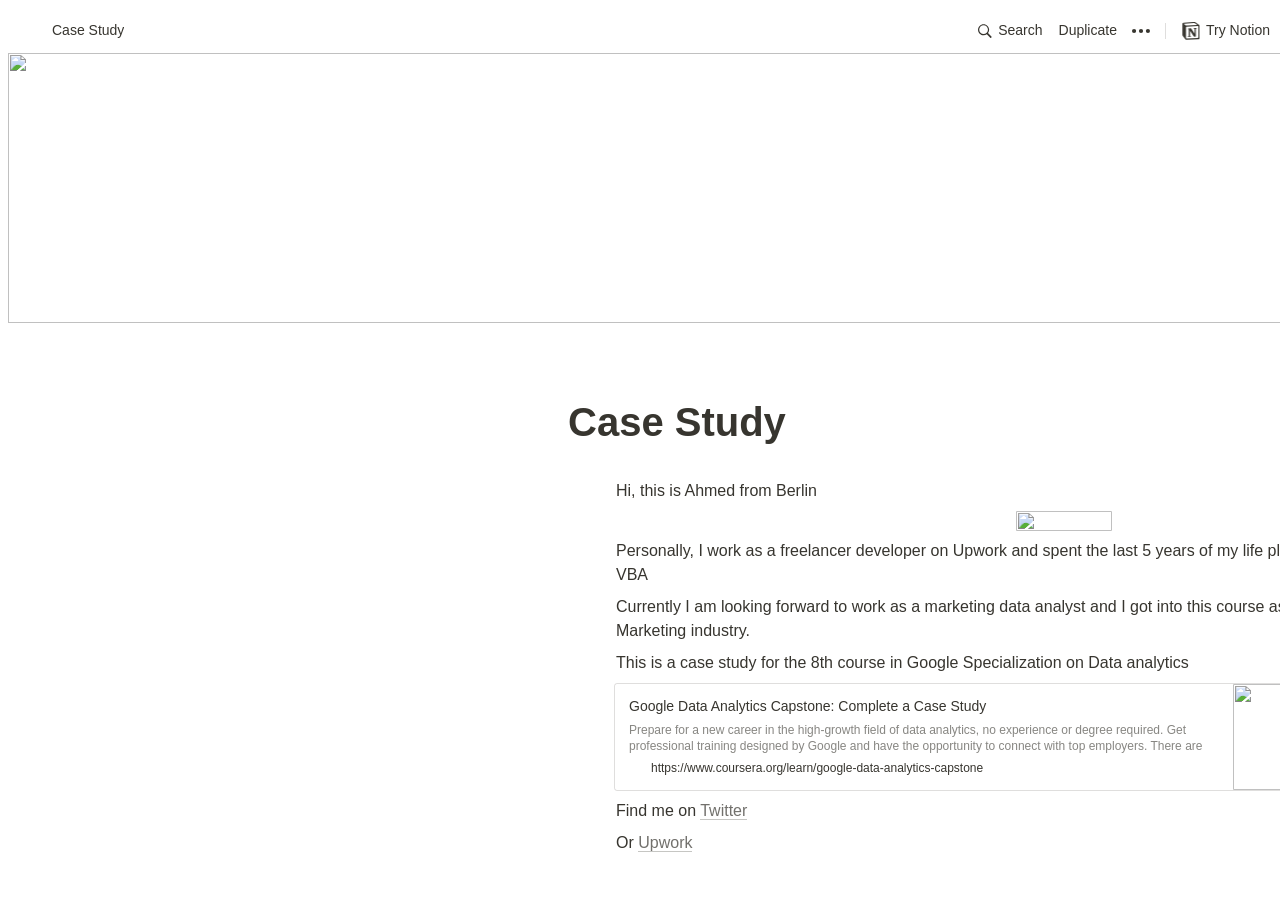
==== commit 025159b0: "Update index.html" ====
--- a/index.html
+++ b/index.html
@@ -15,9 +15,38 @@
 			::-webkit-scrollbar-thumb:hover {
 				background:#AEACA6;
 			}
-		</style><div id="notion-app"><div class="notion-app-inner notion-light-theme" style="color: rgb(55, 53, 47); fill: currentcolor; line-height: 1.5; font-family: ui-sans-serif, -apple-system, BlinkMacSystemFont, &quot;Segoe UI&quot;, Helvetica, &quot;Apple Color Emoji&quot;, Arial, sans-serif, &quot;Segoe UI Emoji&quot;, &quot;Segoe UI Symbol&quot;; -webkit-font-smoothing: auto;"><div class="notion-cursor-listener" style="width: 100vw; height: 100%; position: relative; display: flex; flex: 1 1 0%; background: white; cursor: text;"><div style="display: flex; flex-direction: column; width: 100%; overflow: hidden;"><div style="max-width: 100vw; z-index: 100; background: white; user-select: none;"><div class="notion-topbar" style="width: 100%; max-width: 100vw; height: 45px; opacity: 1; transition: opacity 700ms ease 0s, color 700ms ease 0s; position: relative;"></div><div style="width: calc(100% - 0px); user-select: none;"></div></div><div class="notion-frame" style="flex-grow: 0; flex-shrink: 1; display: flex; flex-direction: column; background: white; z-index: 1; height: calc(100vh - 45px); max-height: 100%; position: relative; width: 1920px;"><div class="notion-scroller vertical horizontal" style="display: flex; flex-direction: column; z-index: 1; flex-grow: 1; position: relative; align-items: center; overflow: auto; margin-right: 0px; margin-bottom: 0px;"><div contenteditable="false" class="pseudoSelection" data-content-editable-void="true" style="user-select: none; --pseudoSelection--background:transparent; width: 100%; display: flex; flex-direction: column; align-items: center; flex-shrink: 0; flex-grow: 0; z-index: 2;"><div style="position: relative; width: 100%; display: flex; flex-direction: column; align-items: center; height: 30vh; cursor: default;"><div style="width: 100%; cursor: inherit;"><div style="width: 100%; height: 100%;"><img src="/image/https%3A%2F%2Fwww.notion.so%2Fimages%2Fpage-cover%2Fmet_silk_kashan_carpet.jpg?table=block&amp;id=51671a8e-acb7-4e08-b254-8a9ace395fc3&amp;spaceId=db3b7c69-e878-4776-bfc1-ac5d8d7d51bb&amp;width=2000&amp;userId=&amp;cache=v2" style="display: block; object-fit: cover; border-radius: 0px; background: white; width: 100%; height: 30vh; opacity: 1; object-position: center 50%;"></div></div><div style="background: rgba(0, 0, 0, 0.4); border-radius: 3px; color: white; font-size: 12px; font-family: ui-sans-serif, -apple-system, BlinkMacSystemFont, &quot;Segoe UI&quot;, Helvetica, &quot;Apple Color Emoji&quot;, Arial, sans-serif, &quot;Segoe UI Emoji&quot;, &quot;Segoe UI Symbol&quot;; width: 180px; left: calc(50% - 90px); padding: 0.3em 1.5em; pointer-events: none; position: absolute; top: calc(50% - 10px); text-align: center; opacity: 0;">Drag image to reposition</div></div></div><div style="width: 100%; background: white; display: flex; justify-content: center; z-index: 3; flex-shrink: 0;"><div style="max-width: 100%; min-width: 0px; width: 900px;"><div style="width: 100%; display: flex; flex-direction: column; align-items: center; flex-shrink: 0; flex-grow: 0;"><div style="max-width: 100%; padding-left: calc(96px + env(safe-area-inset-left)); width: 100%;"><div contenteditable="false" class="pseudoSelection" data-content-editable-void="true" style="user-select: none; --pseudoSelection--background:transparent; pointer-events: none;"><div class="notion-record-icon notranslate notion-focusable" role="button" aria-disabled="true" tabindex="-1" style="user-select: none; transition: background 20ms ease-in 0s; display: flex; align-items: center; justify-content: center; height: 78px; width: 78px; border-radius: 3px; flex-shrink: 0; position: relative; z-index: 1; margin-left: 3px; margin-bottom: 0px; align-self: flex-start; pointer-events: auto; margin-top: -42px;"><div style="display: flex; align-items: center; justify-content: center; height: 78px; width: 78px;"><div style="height: 78px; width: 78px; font-size: 78px; line-height: 1.1; margin-left: 0px; color: black;"><div style="position: relative; width: 78px; height: 78px;"><img class="notion-emoji" alt="💼" aria-label="💼" src="[data-uri]" style="width: 78px; height: 78px; background: url(&quot;/images/emoji/twitter-emoji-spritesheet-64.d3a69865.png&quot;) 47.4576% 79.661% / 6000% 6000%; opacity: 0; transition: opacity 100ms ease-out 0s;"><img alt="💼" aria-label="💼" src="https://notion-emojis.s3-us-west-2.amazonaws.com/v0/svg-twitter/1f4bc.svg" style="position: absolute; top: 0px; left: 0px; opacity: 0; width: 78px; height: 78px;"></div></div></div></div><div class="notion-page-controls" style="display: flex; justify-content: flex-start; flex-wrap: wrap; margin-top: 8px; margin-bottom: 4px; margin-left: -1px; color: rgba(55, 53, 47, 0.4); font-family: ui-sans-serif, -apple-system, BlinkMacSystemFont, &quot;Segoe UI&quot;, Helvetica, &quot;Apple Color Emoji&quot;, Arial, sans-serif, &quot;Segoe UI Emoji&quot;, &quot;Segoe UI Symbol&quot;; height: 24px; pointer-events: auto;"></div></div><div style="padding-right: calc(96px + env(safe-area-inset-right));"><div data-block-id="51671a8e-acb7-4e08-b254-8a9ace395fc3" class="notion-selectable notion-page-block" style="color: rgb(55, 53, 47); font-weight: 700; line-height: 1.2; font-size: 40px; font-family: ui-sans-serif, -apple-system, BlinkMacSystemFont, &quot;Segoe UI&quot;, Helvetica, &quot;Apple Color Emoji&quot;, Arial, sans-serif, &quot;Segoe UI Emoji&quot;, &quot;Segoe UI Symbol&quot;; cursor: text; display: flex; align-items: center;"><div contenteditable="false" spellcheck="true" placeholder="Untitled" data-content-editable-leaf="true" style="max-width: 100%; width: 100%; white-space: pre-wrap; word-break: break-word; caret-color: rgb(55, 53, 47); padding: 3px 2px;">Case Study</div></div></div></div></div><div style="width: 100%; display: flex; flex-direction: column; align-items: center; flex-shrink: 0; flex-grow: 0;"><div contenteditable="false" data-content-editable-void="true" style="padding-left: calc(96px + env(safe-area-inset-left)); padding-right: calc(96px + env(safe-area-inset-right)); max-width: 100%; width: 100%;"><div class="notion-page-details-controls" style="display: flex; align-items: baseline; justify-content: flex-start; flex-wrap: wrap; color: rgba(55, 53, 47, 0.4); font-family: ui-sans-serif, -apple-system, BlinkMacSystemFont, &quot;Segoe UI&quot;, Helvetica, &quot;Apple Color Emoji&quot;, Arial, sans-serif, &quot;Segoe UI Emoji&quot;, &quot;Segoe UI Symbol&quot;; padding-bottom: 20px;"></div></div></div></div></div><div style="display: flex; width: 100%; justify-content: center; padding-top: 5px;"><div style="max-width: 100%; min-width: 0px; width: 900px; padding-right: 0px;"><div class="notion-page-content" style="flex-shrink: 0; flex-grow: 1; max-width: 100%; display: flex; align-items: flex-start; flex-direction: column; font-size: 16px; line-height: 1.5; width: 100%; z-index: 4; padding-left: calc(96px + env(safe-area-inset-left)); padding-right: calc(96px + env(safe-area-inset-right)); padding-bottom: 30vh;"><div data-block-id="2d47e51c-c11c-4731-8f31-e1016e5235fa" class="notion-selectable notion-text-block" style="width: 100%; max-width: 1718px; margin-top: 2px; margin-bottom: 1px;"><div style="color: inherit; fill: inherit;"><div style="display: flex;"><div contenteditable="false" spellcheck="true" placeholder=" " data-content-editable-leaf="true" style="max-width: 100%; width: 100%; white-space: pre-wrap; word-break: break-word; caret-color: rgb(55, 53, 47); padding: 3px 2px;">Hi, this is Ahmed from Berlin <img class="notion-emoji" alt="👋" aria-label="👋" style="width:1em;height:1em;background-repeat:no-repeat;background:url(&quot;/images/emoji/twitter-emoji-spritesheet-64.d3a69865.png&quot;);background-position-x:20.33898305084746%;background-position-y:84.7457627118644%;background-size:6000% 6000%;vertical-align:-0.1em;margin:0 0.1em" src="[data-uri]">
-</div></div></div></div><div data-block-id="76daa281-6f1c-4035-a4e4-a6b7aae53895" class="notion-selectable notion-image-block" style="width: 96px; max-width: 1910px; align-self: center; margin-top: 4px; margin-bottom: 4px;"><div contenteditable="false" data-content-editable-void="true"><div style="display: flex;"><div class="notion-cursor-default" style="position: relative; overflow: hidden; flex-grow: 1;"><div style="position: relative;"><div style="height: 0px; padding-bottom: 100%; background: rgb(247, 246, 245);"><img src="/image/https%3A%2F%2Fs3-us-west-2.amazonaws.com%2Fsecure.notion-static.com%2F3e5ed87a-2517-4317-9bd8-ed1cb5e8034c%2FAhmed.jpg?table=block&amp;id=76daa281-6f1c-4035-a4e4-a6b7aae53895&amp;spaceId=db3b7c69-e878-4776-bfc1-ac5d8d7d51bb&amp;width=190&amp;userId=&amp;cache=v2" style="display: block; object-fit: cover; border-radius: 1px; background: white; width: 100%; pointer-events: auto;"></div></div></div></div></div></div><div data-block-id="4c75e37b-6897-4e2f-962d-c57f2c8cab3a" class="notion-selectable notion-text-block" style="width: 100%; max-width: 1718px; margin-top: 1px; margin-bottom: 1px;"><div style="color: inherit; fill: inherit;"><div style="display: flex;"><div contenteditable="false" spellcheck="true" placeholder=" " data-content-editable-leaf="true" style="max-width: 100%; width: 100%; white-space: pre-wrap; word-break: break-word; caret-color: rgb(55, 53, 47); padding: 3px 2px;">Personally, I work as a freelancer developer on Upwork and spent the last 5 years of my life playing with Microsoft Excel and VBA <img class="notion-emoji" alt="✌" aria-label="✌" style="width:1em;height:1em;background-repeat:no-repeat;background:url(&quot;/images/emoji/twitter-emoji-spritesheet-64.d3a69865.png&quot;);background-position-x:96.61016949152543%;background-position-y:76.27118644067797%;background-size:6000% 6000%;vertical-align:-0.1em;margin:0 0.1em" src="[data-uri]">
-</div></div></div></div><div data-block-id="a876f2c7-4592-4f3b-8757-13b5874f72bd" class="notion-selectable notion-text-block" style="width: 100%; max-width: 1718px; margin-top: 1px; margin-bottom: 1px;"><div style="color: inherit; fill: inherit;"><div style="display: flex;"><div contenteditable="false" spellcheck="true" placeholder=" " data-content-editable-leaf="true" style="max-width: 100%; width: 100%; white-space: pre-wrap; word-break: break-word; caret-color: rgb(55, 53, 47); padding: 3px 2px;">Currently I am looking forward to work as a marketing data analyst and I got into this course as I have a huge interest in the Marketing industry. </div></div></div></div><div data-block-id="8b084295-bfbe-439a-a912-ceaf41b53bee" class="notion-selectable notion-text-block" style="width: 100%; max-width: 1718px; margin-top: 1px; margin-bottom: 1px;"><div style="color: inherit; fill: inherit;"><div style="display: flex;"><div contenteditable="false" spellcheck="true" placeholder=" " data-content-editable-leaf="true" style="max-width: 100%; width: 100%; white-space: pre-wrap; word-break: break-word; caret-color: rgb(55, 53, 47); padding: 3px 2px;">This is a case study for the 8th course in Google Specialization on Data analytics </div></div></div></div><div data-block-id="5616493f-ac56-432b-8c53-034237419006" class="notion-selectable notion-bookmark-block" style="width: 100%; max-width: 1718px; margin-top: 4px; margin-bottom: 4px;"><div><div style="display: flex;"><a target="_blank" rel="noopener noreferrer" href="https://www.coursera.org/learn/google-data-analytics-capstone" style="display: block; color: inherit; text-decoration: none; flex-grow: 1; min-width: 0px;"><div class="notion-focusable" role="button" tabindex="0" style="user-select: none; transition: background 20ms ease-in 0s; cursor: pointer; width: 100%; display: flex; flex-wrap: wrap-reverse; align-items: stretch; text-align: left; overflow: hidden; border: 1px solid rgba(55, 53, 47, 0.16); border-radius: 3px; position: relative; color: inherit; fill: inherit;"><div style="flex: 4 1 180px; padding: 12px 14px 14px; overflow: hidden; text-align: left;"><div style="font-size: 14px; line-height: 20px; color: rgb(55, 53, 47); white-space: nowrap; overflow: hidden; text-overflow: ellipsis; min-height: 24px; margin-bottom: 2px;">Google Data Analytics Capstone: Complete a Case Study</div><div style="font-size: 12px; line-height: 16px; color: rgba(55, 53, 47, 0.6); height: 32px; overflow: hidden;">Prepare for a new career in the high-growth field of data analytics, no experience or degree required. Get professional training designed by Google and have the opportunity to connect with top employers. There are 337,400 U.S.</div><div style="display: flex; margin-top: 6px;"><img src="/image/https%3A%2F%2Fd3njjcbhbojbot.cloudfront.net%2Fweb%2Fimages%2Ffavicons%2Ffavicon-v2-32x32.png?table=block&amp;id=5616493f-ac56-432b-8c53-034237419006&amp;spaceId=db3b7c69-e878-4776-bfc1-ac5d8d7d51bb&amp;userId=&amp;cache=v2" style="width: 16px; height: 16px; min-width: 16px; margin-right: 6px;"><div style="font-size: 12px; line-height: 16px; color: rgb(55, 53, 47); white-space: nowrap; overflow: hidden; text-overflow: ellipsis;">https://www.coursera.org/learn/google-data-analytics-capstone</div></div></div><div style="flex: 1 1 180px; display: block; position: relative;"><div style="position: absolute; inset: 0px;"><div style="width: 100%; height: 100%;"><img src="/image/https%3A%2F%2Fs3.amazonaws.com%2Fcoursera_assets%2Fmeta_images%2Fgenerated%2FXDP%2FXDP~COURSE!~google-data-analytics-capstone%2FXDP~COURSE!~google-data-analytics-capstone.jpeg?table=block&amp;id=5616493f-ac56-432b-8c53-034237419006&amp;spaceId=db3b7c69-e878-4776-bfc1-ac5d8d7d51bb&amp;width=500&amp;userId=&amp;cache=v2" style="display: block; object-fit: cover; border-radius: 1px; background: white; width: 100%; height: 100%;"></div></div></div></div></a></div></div></div><div data-block-id="56ceeee3-788a-4f11-8090-65123d32bad3" class="notion-selectable notion-text-block" style="width: 100%; max-width: 1718px; margin-top: 1px; margin-bottom: 1px;"><div style="color: inherit; fill: inherit;"><div style="display: flex;"><div contenteditable="false" spellcheck="true" placeholder=" " data-content-editable-leaf="true" style="max-width: 100%; width: 100%; white-space: pre-wrap; word-break: break-word; caret-color: rgb(55, 53, 47); padding: 3px 2px;">Find me on <a href="https://twitter.com/Ahmedika9" style="cursor:pointer;color:inherit;word-wrap:break-word;text-decoration:inherit" class="notion-link-token notion-enable-hover" target="_blank" rel="noopener noreferrer" data-token-index="1"><span style="border-bottom:0.05em solid;border-color:rgba(55,53,47,0.4);opacity:0.7" class="link-annotation-56ceeee3-788a-4f11-8090-65123d32bad3-1355306887">Twitter</span></a> </div></div></div></div><div data-block-id="dca53a2b-c814-4d52-8ef5-8914710ec669" class="notion-selectable notion-text-block" style="width: 100%; max-width: 1718px; margin-top: 1px; margin-bottom: 1px;"><div style="color: inherit; fill: inherit;"><div style="display: flex;"><div contenteditable="false" spellcheck="true" placeholder=" " data-content-editable-leaf="true" style="max-width: 100%; width: 100%; white-space: pre-wrap; word-break: break-word; caret-color: rgb(55, 53, 47); padding: 3px 2px;">Or <a href="https://www.upwork.com/freelancers/~01cbe983acae2276d2?s=1110580753207906304" style="cursor:pointer;color:inherit;word-wrap:break-word;text-decoration:inherit" class="notion-link-token notion-enable-hover" target="_blank" rel="noopener noreferrer" data-token-index="1"><span style="border-bottom:0.05em solid;border-color:rgba(55,53,47,0.4);opacity:0.7" class="link-annotation-dca53a2b-c814-4d52-8ef5-8914710ec669-1448449240">Upwork</span></a></div></div></div></div><div data-block-id="fa77ff1f-ea98-421d-af72-7abf8c76444e" class="notion-selectable notion-text-block" style="width: 100%; max-width: 1718px; margin-top: 1px; margin-bottom: 1px;"><div style="color: inherit; fill: inherit;"><div style="display: flex;"><div contenteditable="false" spellcheck="true" placeholder=" " data-content-editable-leaf="true" style="max-width: 100%; width: 100%; white-space: pre-wrap; word-break: break-word; caret-color: rgb(55, 53, 47); padding: 3px 2px; min-height: 1em; color: rgb(55, 53, 47); -webkit-text-fill-color: rgba(55, 53, 47, 0.4);"></div></div></div></div><div data-block-id="dbabf0c3-9066-4a7c-a28e-929de51ba88b" class="notion-selectable notion-text-block" style="width: 100%; max-width: 1718px; margin-top: 1px; margin-bottom: 1px;"><div style="color: inherit; fill: inherit;"><div style="display: flex;"><div contenteditable="false" spellcheck="true" placeholder=" " data-content-editable-leaf="true" style="max-width: 100%; width: 100%; white-space: pre-wrap; word-break: break-word; caret-color: rgb(55, 53, 47); padding: 3px 2px; min-height: 1em; color: rgb(55, 53, 47); -webkit-text-fill-color: rgba(55, 53, 47, 0.4);"></div></div></div></div><div data-block-id="9560b191-43be-4c0e-81b1-d5dc661fe5fa" class="notion-selectable notion-sub_header-block" style="width: 100%; max-width: 1718px; margin-top: 1.4em; margin-bottom: 1px;"><div style="display: flex; width: 100%; font-family: ui-sans-serif, -apple-system, BlinkMacSystemFont, &quot;Segoe UI&quot;, Helvetica, &quot;Apple Color Emoji&quot;, Arial, sans-serif, &quot;Segoe UI Emoji&quot;, &quot;Segoe UI Symbol&quot;; font-weight: 600; font-size: 1.5em; line-height: 1.3; color: inherit; fill: inherit;"><div contenteditable="false" spellcheck="true" placeholder="Heading 2" data-content-editable-leaf="true" style="max-width: 100%; width: 100%; white-space: pre-wrap; word-break: break-word; caret-color: rgb(55, 53, 47); padding: 3px 2px;">Case Study: How Does a Bike-Share Navigate Speedy Success?</div></div></div><div data-block-id="04a8d027-26bb-45d5-8aaf-8e346708c0d4" class="notion-selectable notion-text-block" style="width: 100%; max-width: 1718px; margin-top: 1px; margin-bottom: 1px;"><div style="color: inherit; fill: inherit;"><div style="display: flex;"><div contenteditable="false" spellcheck="true" placeholder=" " data-content-editable-leaf="true" style="max-width: 100%; width: 100%; white-space: pre-wrap; word-break: break-word; caret-color: rgb(55, 53, 47); padding: 3px 2px; min-height: 1em; color: rgb(55, 53, 47); -webkit-text-fill-color: rgba(55, 53, 47, 0.4);"></div></div></div></div><div data-block-id="510d179d-3fb2-4276-b30b-49eb0d32c7a7" class="notion-selectable notion-sub_sub_header-block" style="width: 100%; max-width: 1718px; margin-top: 1em; margin-bottom: 1px;"><div style="display: flex; width: 100%; font-family: ui-sans-serif, -apple-system, BlinkMacSystemFont, &quot;Segoe UI&quot;, Helvetica, &quot;Apple Color Emoji&quot;, Arial, sans-serif, &quot;Segoe UI Emoji&quot;, &quot;Segoe UI Symbol&quot;; font-weight: 600; font-size: 1.25em; line-height: 1.3; color: inherit; fill: inherit;"><div contenteditable="false" spellcheck="true" placeholder="Heading 3" data-content-editable-leaf="true" style="max-width: 100%; width: 100%; white-space: pre-wrap; word-break: break-word; caret-color: rgb(55, 53, 47); padding: 3px 2px;">Task description by Google:</div></div></div><div data-block-id="e20428b5-efac-4aa5-affb-f4daebcf9f9f" class="notion-selectable notion-sub_sub_header-block" style="width: 100%; max-width: 1718px; margin-top: 1em; margin-bottom: 1px;"><div style="display: flex; width: 100%; font-family: ui-sans-serif, -apple-system, BlinkMacSystemFont, &quot;Segoe UI&quot;, Helvetica, &quot;Apple Color Emoji&quot;, Arial, sans-serif, &quot;Segoe UI Emoji&quot;, &quot;Segoe UI Symbol&quot;; font-weight: 600; font-size: 1.25em; line-height: 1.3; color: inherit; fill: inherit;"><div contenteditable="false" spellcheck="true" placeholder="Heading 3" data-content-editable-leaf="true" style="max-width: 100%; width: 100%; white-space: pre-wrap; word-break: break-word; caret-color: rgb(55, 53, 47); padding: 3px 2px;">Scenario</div></div></div><div data-block-id="dd3e840f-aa49-479d-ac57-7fe7cbb1a560" class="notion-selectable notion-text-block" style="width: 100%; max-width: 1718px; margin-top: 1px; margin-bottom: 1px;"><div style="color: inherit; fill: inherit;"><div style="display: flex;"><div contenteditable="false" spellcheck="true" placeholder=" " data-content-editable-leaf="true" style="max-width: 100%; width: 100%; white-space: pre-wrap; word-break: break-word; caret-color: rgb(55, 53, 47); padding: 3px 2px;">You are a junior data analyst working in the marketing analyst team at Cyclistic, a bike-share company in Chicago. The <span style="font-weight:600" data-token-index="1" class="notion-enable-hover">director of marketing</span> believes the company’s future success depends on <span style="font-weight:600" data-token-index="3" class="notion-enable-hover">maximizing the number of annual memberships</span>. Therefore, your team wants to <span style="color:rgba(212, 76, 71, 1);fill:rgba(225, 111, 100, 1)" data-token-index="5" class="notion-enable-hover">understand how casual riders and annual members use Cyclistic bikes differently</span>. From these insights, your team will design a <span style="background:rgba(255,212,0,0.14);border-bottom:2px solid rgb(255, 212, 0);padding-bottom:2px" data-token-index="7" class="discussion-level-1 discussion-id-b56272ac-da85-4444-8371-b9b2d581c000 notion-enable-hover">new marketing strategy</span> to convert casual riders into annual members. But first, Cyclistic executives must approve your recommendations, so they must be backed up with compelling data insights and professional data visualizations.</div></div></div></div><div data-block-id="58592afe-577d-4be6-9081-55e6af40f4ba" class="notion-selectable notion-sub_sub_header-block" style="width: 100%; max-width: 1718px; margin-top: 1em; margin-bottom: 1px;"><div style="display: flex; width: 100%; font-family: ui-sans-serif, -apple-system, BlinkMacSystemFont, &quot;Segoe UI&quot;, Helvetica, &quot;Apple Color Emoji&quot;, Arial, sans-serif, &quot;Segoe UI Emoji&quot;, &quot;Segoe UI Symbol&quot;; font-weight: 600; font-size: 1.25em; line-height: 1.3; color: inherit; fill: inherit;"><div contenteditable="false" spellcheck="true" placeholder="Heading 3" data-content-editable-leaf="true" style="max-width: 100%; width: 100%; white-space: pre-wrap; word-break: break-word; caret-color: rgb(55, 53, 47); padding: 3px 2px;">Characters and teams</div></div></div><div data-block-id="50e6e473-f22b-4479-8a65-fd40ef18ed12" class="notion-selectable notion-bulleted_list-block" style="width: 100%; max-width: 1718px; margin-top: 1px; margin-bottom: 1px;"><div style="display: flex; align-items: flex-start; width: 100%; padding-left: 2px; color: inherit; fill: inherit;"><div contenteditable="false" class="pseudoSelection" data-content-editable-void="true" style="user-select: none; --pseudoSelection--background:transparent; margin-right: 2px; width: 24px; display: flex; align-items: center; justify-content: center; flex-grow: 0; flex-shrink: 0; min-height: calc(1.5em + 3px + 3px);"><div class="pseudoBefore" style="font-size: 1.5em; line-height: 1; margin-bottom: 0px; --pseudoBefore--fontFamily:Arial; --pseudoBefore--content:&quot;•&quot;;"></div></div><div style="flex: 1 1 0px; min-width: 1px; display: flex; flex-direction: column;"><div style="display: flex;"><div contenteditable="false" spellcheck="true" placeholder="List" data-content-editable-leaf="true" style="max-width: 100%; width: 100%; white-space: pre-wrap; word-break: break-word; caret-color: rgb(55, 53, 47); padding: 3px 2px; text-align: left;"><span style="font-weight:600" data-token-index="0" class="notion-enable-hover">Cyclistic</span>: A bike-share program that features more than 5,800 bicycles and 600 docking stations. Cyclistic sets itself apart by also offering reclining bikes, hand tricycles, and cargo bikes, making bike-share more inclusive to people with disabilities and riders who can’t use a standard two-wheeled bike. The majority of riders opt for traditional bikes; about 8% of riders use the assistive options. Cyclistic users are more likely to ride for leisure, but about 30% use them to commute to work each day.</div></div></div></div></div><div data-block-id="2b1d87fb-c0d8-43cd-b56d-1db8d1c84880" class="notion-selectable notion-bulleted_list-block" style="width: 100%; max-width: 1718px; margin-top: 1px; margin-bottom: 1px;"><div style="display: flex; align-items: flex-start; width: 100%; padding-left: 2px; color: inherit; fill: inherit;"><div contenteditable="false" class="pseudoSelection" data-content-editable-void="true" style="user-select: none; --pseudoSelection--background:transparent; margin-right: 2px; width: 24px; display: flex; align-items: center; justify-content: center; flex-grow: 0; flex-shrink: 0; min-height: calc(1.5em + 3px + 3px);"><div class="pseudoBefore" style="font-size: 1.5em; line-height: 1; margin-bottom: 0px; --pseudoBefore--fontFamily:Arial; --pseudoBefore--content:&quot;•&quot;;"></div></div><div style="flex: 1 1 0px; min-width: 1px; display: flex; flex-direction: column;"><div style="display: flex;"><div contenteditable="false" spellcheck="true" placeholder="List" data-content-editable-leaf="true" style="max-width: 100%; width: 100%; white-space: pre-wrap; word-break: break-word; caret-color: rgb(55, 53, 47); padding: 3px 2px; text-align: left;"><span style="font-weight:600;background:rgba(255,212,0,0.14);border-bottom:2px solid rgb(255, 212, 0);padding-bottom:2px" data-token-index="0" class="discussion-level-1 discussion-id-63c63cb7-7d06-4b1d-a7b7-cffa15216a21 notion-enable-hover">Lily Moreno</span>: The director of marketing and your manager. Moreno is responsible for the development of campaigns and initiatives to promote the bike-share program. These may include email, social media, and other channels.</div></div></div></div></div><div data-block-id="82e26d06-8b5a-4edd-b39a-0bf7093ab0e1" class="notion-selectable notion-bulleted_list-block" style="width: 100%; max-width: 1718px; margin-top: 1px; margin-bottom: 1px;"><div style="display: flex; align-items: flex-start; width: 100%; padding-left: 2px; color: inherit; fill: inherit;"><div contenteditable="false" class="pseudoSelection" data-content-editable-void="true" style="user-select: none; --pseudoSelection--background:transparent; margin-right: 2px; width: 24px; display: flex; align-items: center; justify-content: center; flex-grow: 0; flex-shrink: 0; min-height: calc(1.5em + 3px + 3px);"><div class="pseudoBefore" style="font-size: 1.5em; line-height: 1; margin-bottom: 0px; --pseudoBefore--fontFamily:Arial; --pseudoBefore--content:&quot;•&quot;;"></div></div><div style="flex: 1 1 0px; min-width: 1px; display: flex; flex-direction: column;"><div style="display: flex;"><div contenteditable="false" spellcheck="true" placeholder="List" data-content-editable-leaf="true" style="max-width: 100%; width: 100%; white-space: pre-wrap; word-break: break-word; caret-color: rgb(55, 53, 47); padding: 3px 2px; text-align: left;"><span style="font-weight:600;background:rgba(255,212,0,0.14);border-bottom:2px solid rgb(255, 212, 0);padding-bottom:2px" data-token-index="0" class="discussion-level-1 discussion-id-82c7d4d2-fa9c-4680-a424-d384375d37f3 notion-enable-hover">Cyclistic marketing analytics team</span>: A team of data analysts who are responsible for collecting, analyzing, and reporting data that helps guide Cyclistic marketing strategy. You joined this team six months ago and have been busy learning about Cyclistic’s mission and business goals — as well as how you, as a junior data analyst, can help Cyclistic achieve them.</div></div></div></div></div><div data-block-id="4f6a6b1e-3238-48e7-b667-2a8aa7bbd01e" class="notion-selectable notion-bulleted_list-block" style="width: 100%; max-width: 1718px; margin-top: 1px; margin-bottom: 1px;"><div style="display: flex; align-items: flex-start; width: 100%; padding-left: 2px; color: inherit; fill: inherit;"><div contenteditable="false" class="pseudoSelection" data-content-editable-void="true" style="user-select: none; --pseudoSelection--background:transparent; margin-right: 2px; width: 24px; display: flex; align-items: center; justify-content: center; flex-grow: 0; flex-shrink: 0; min-height: calc(1.5em + 3px + 3px);"><div class="pseudoBefore" style="font-size: 1.5em; line-height: 1; margin-bottom: 0px; --pseudoBefore--fontFamily:Arial; --pseudoBefore--content:&quot;•&quot;;"></div></div><div style="flex: 1 1 0px; min-width: 1px; display: flex; flex-direction: column;"><div style="display: flex;"><div contenteditable="false" spellcheck="true" placeholder="List" data-content-editable-leaf="true" style="max-width: 100%; width: 100%; white-space: pre-wrap; word-break: break-word; caret-color: rgb(55, 53, 47); padding: 3px 2px; text-align: left;"><span style="font-weight:600;background:rgba(255,212,0,0.14);border-bottom:2px solid rgb(255, 212, 0);padding-bottom:2px" data-token-index="0" class="discussion-level-1 discussion-id-c99aecd4-7f4a-4755-9d58-fe3c3cd07c2b notion-enable-hover">Cyclistic executive team</span>: The notoriously detail-oriented executive team will decide whether to approve the recommended marketing program.</div></div></div></div></div><div data-block-id="5cd1d673-10de-4d55-9f5a-e7f813c53290" class="notion-selectable notion-text-block" style="width: 100%; max-width: 1718px; margin-top: 1px; margin-bottom: 1px;"><div style="color: inherit; fill: inherit;"><div style="display: flex;"><div contenteditable="false" spellcheck="true" placeholder=" " data-content-editable-leaf="true" style="max-width: 100%; width: 100%; white-space: pre-wrap; word-break: break-word; caret-color: rgb(55, 53, 47); padding: 3px 2px; min-height: 1em; color: rgb(55, 53, 47); -webkit-text-fill-color: rgba(55, 53, 47, 0.4);"></div></div></div></div><div data-block-id="1304c1a7-7adb-4522-ae81-5f0a27e541f1" class="notion-selectable notion-sub_sub_header-block" style="width: 100%; max-width: 1718px; margin-top: 1em; margin-bottom: 1px;"><div style="display: flex; width: 100%; font-family: ui-sans-serif, -apple-system, BlinkMacSystemFont, &quot;Segoe UI&quot;, Helvetica, &quot;Apple Color Emoji&quot;, Arial, sans-serif, &quot;Segoe UI Emoji&quot;, &quot;Segoe UI Symbol&quot;; font-weight: 600; font-size: 1.25em; line-height: 1.3; color: inherit; fill: inherit;"><div contenteditable="false" spellcheck="true" placeholder="Heading 3" data-content-editable-leaf="true" style="max-width: 100%; width: 100%; white-space: pre-wrap; word-break: break-word; caret-color: rgb(55, 53, 47); padding: 3px 2px;">About the company</div></div></div><div data-block-id="0a22d9c5-42ca-44fc-9da2-bb2785dfb567" class="notion-selectable notion-text-block" style="width: 100%; max-width: 1718px; margin-top: 1px; margin-bottom: 1px;"><div style="color: inherit; fill: inherit;"><div style="display: flex;"><div contenteditable="false" spellcheck="true" placeholder=" " data-content-editable-leaf="true" style="max-width: 100%; width: 100%; white-space: pre-wrap; word-break: break-word; caret-color: rgb(55, 53, 47); padding: 3px 2px;">In 2016, Cyclistic launched a successful bike-share offering. Since then, the program has grown to a fleet of 5,824 bicycles that are geotracked and locked into a network of 692 stations across Chicago. The bikes can be unlocked from one station and returned to any other station in the system anytime.</div></div></div></div><div data-block-id="76e8e620-a14b-4ca8-963a-40626b751cbb" class="notion-selectable notion-text-block" style="width: 100%; max-width: 1718px; margin-top: 1px; margin-bottom: 1px;"><div style="color: inherit; fill: inherit;"><div style="display: flex;"><div contenteditable="false" spellcheck="true" placeholder=" " data-content-editable-leaf="true" style="max-width: 100%; width: 100%; white-space: pre-wrap; word-break: break-word; caret-color: rgb(55, 53, 47); padding: 3px 2px;">Until now, Cyclistic’s marketing strategy relied on building general awareness and appealing to broad consumer segments. One approach that helped make these things possible was the flexibility of its pricing plans: single-ride passes, full-day passes, and annual memberships. Customers who purchase single-ride or full-day passes are referred to as casual riders. Customers who purchase annual memberships are Cyclistic members.</div></div></div></div><div data-block-id="d2c06fcd-a89a-4add-9957-addec91bfb73" class="notion-selectable notion-text-block" style="width: 100%; max-width: 1718px; margin-top: 1px; margin-bottom: 1px;"><div style="color: inherit; fill: inherit;"><div style="display: flex;"><div contenteditable="false" spellcheck="true" placeholder=" " data-content-editable-leaf="true" style="max-width: 100%; width: 100%; white-space: pre-wrap; word-break: break-word; caret-color: rgb(55, 53, 47); padding: 3px 2px;">Moreno has set a clear goal: D<span style="background:rgba(255,212,0,0.14);border-bottom:2px solid rgb(255, 212, 0);padding-bottom:2px" data-token-index="1" class="discussion-level-1 discussion-id-f6cf7165-11fc-4032-86b4-a8732bd80e1d notion-enable-hover">esign marketing strategies aimed at converting casual riders into annual members.</span> In order to do that, however, the marketing analyst team needs to better understand how annual members and casual riders differ, why casual riders would buy a membership, and how digital media could affect their marketing tactics. Moreno and her team are interested in analyzing the Cyclistic historical bike trip data to identify trends.</div></div></div></div><div data-block-id="557f6935-7aad-418f-90a6-8bd06e0c6717" class="notion-selectable notion-text-block" style="width: 100%; max-width: 1718px; margin-top: 1px; margin-bottom: 1px;"><div style="color: inherit; fill: inherit;"><div style="display: flex;"><div contenteditable="false" spellcheck="true" placeholder=" " data-content-editable-leaf="true" style="max-width: 100%; width: 100%; white-space: pre-wrap; word-break: break-word; caret-color: rgb(55, 53, 47); padding: 3px 2px; min-height: 1em; color: rgb(55, 53, 47); -webkit-text-fill-color: rgba(55, 53, 47, 0.4);"></div></div></div></div><div data-block-id="8d4676d9-415e-421c-aff2-f69ca515c1bc" class="notion-selectable notion-text-block" style="width: 100%; max-width: 1718px; margin-top: 1px; margin-bottom: 1px;"><div style="color: inherit; fill: inherit;"><div style="display: flex;"><div contenteditable="false" spellcheck="true" placeholder=" " data-content-editable-leaf="true" style="max-width: 100%; width: 100%; white-space: pre-wrap; word-break: break-word; caret-color: rgb(55, 53, 47); padding: 3px 2px;">Task assigned from the marketing director to me. (Question 1.)</div></div></div></div><div data-block-id="43a796f4-35c0-4d7a-8bac-8419ff9e5211" class="notion-selectable notion-text-block" style="width: 100%; max-width: 1718px; margin-top: 1px; margin-bottom: 1px;"><div style="color: inherit; fill: inherit;"><div style="display: flex;"><div contenteditable="false" spellcheck="true" placeholder=" " data-content-editable-leaf="true" style="max-width: 100%; width: 100%; white-space: pre-wrap; word-break: break-word; caret-color: rgb(55, 53, 47); padding: 3px 2px;">You will produce a report with the following deliverables:</div></div></div></div><div data-block-id="954d31d1-21f8-4f41-afda-131285cb5580" class="notion-selectable notion-numbered_list-block" style="width: 100%; max-width: 1718px; margin-top: 1px; margin-bottom: 1px;"><div style="display: flex; align-items: flex-start; width: 100%; padding-left: 2px; color: inherit; fill: inherit;"><div contenteditable="false" class="pseudoSelection" data-content-editable-void="true" style="user-select: none; --pseudoSelection--background:transparent; margin-right: 2px; width: 24px; display: flex; align-items: center; justify-content: center; flex-grow: 0; flex-shrink: 0; min-height: calc(1.5em + 3px + 3px);"><span class="pseudoBefore" style="--pseudoBefore--content:&quot;1.&quot;;"></span></div><div style="flex: 1 1 0px; min-width: 1px; display: flex; flex-direction: column;"><div style="display: flex;"><div contenteditable="false" spellcheck="true" placeholder="List" data-content-editable-leaf="true" style="max-width: 100%; width: 100%; white-space: pre-wrap; word-break: break-word; caret-color: rgb(55, 53, 47); padding: 3px 2px; text-align: left;">A clear statement of the business task</div></div></div></div></div><div data-block-id="bc0add2c-dd7c-436f-a2b0-5bc0f405a1b3" class="notion-selectable notion-numbered_list-block" style="width: 100%; max-width: 1718px; margin-top: 1px; margin-bottom: 0px;"><div style="display: flex; align-items: flex-start; width: 100%; padding-left: 2px; color: inherit; fill: inherit;"><div contenteditable="false" class="pseudoSelection" data-content-editable-void="true" style="user-select: none; --pseudoSelection--background:transparent; margin-right: 2px; width: 24px; display: flex; align-items: center; justify-content: center; flex-grow: 0; flex-shrink: 0; min-height: calc(1.5em + 3px + 3px);"><span class="pseudoBefore" style="--pseudoBefore--content:&quot;2.&quot;;"></span></div><div style="flex: 1 1 0px; min-width: 1px; display: flex; flex-direction: column;"><div style="display: flex;"><div contenteditable="false" spellcheck="true" placeholder="List" data-content-editable-leaf="true" style="max-width: 100%; width: 100%; white-space: pre-wrap; word-break: break-word; caret-color: rgb(55, 53, 47); padding: 3px 2px; text-align: left;">A description of all data sources used</div></div></div></div></div></div></div><div contenteditable="false" data-content-editable-void="true" style="width: 0px;"><div style="height: 100%; display: flex; flex-shrink: 0; pointer-events: none; width: 372px; position: absolute; right: 192px; opacity: 1;"><div style="display: flex; flex-direction: column; padding: 5px 16px; width: 340px; flex-shrink: 0; height: 100%; position: relative; pointer-events: none; z-index: 1;"><div style="transition: background 300ms ease 0s, top 200ms ease-in-out 0s; top: 798.578px; position: absolute; padding-bottom: 10px; opacity: 1; display: flex; flex-direction: column; justify-content: center; align-items: center; pointer-events: auto;"><div class="notion-margin-discussion-item" style="border: 1px solid rgba(55, 53, 47, 0.09); border-radius: 3px; background: white; width: 308px; cursor: pointer;"><div data-block-id="dd3e840f-aa49-479d-ac57-7fe7cbb1a560" class="notion-selectable notion-text-block"><div style="padding-bottom: 7px; border-radius: 3px;"><div><div style="display: flex; align-items: flex-start; position: relative; font-size: 14px; padding: 8px 14px 4px 12px;"><div style="margin-right: 8px; margin-top: 2px; height: 20px; width: 20px; border-radius: 20px; background: rgba(55, 53, 47, 0.06);"></div><div style="flex-grow: 1; min-width: 0px;"><div style="align-items: baseline; position: relative; user-select: none;"><span style="font-weight: 600; white-space: normal;"><div style="height: 8px; width: 81px; border-radius: 3px; background: rgba(55, 53, 47, 0.06);"></div></span><div style="font-size: 12px; line-height: 16px; color: rgba(55, 53, 47, 0.4); margin: 0px 6px; flex-basis: 140px; white-space: normal; flex-grow: 1; display: inline;"><div style="display: inline;">Oct 14</div></div></div><div contenteditable="false" spellcheck="true" placeholder=" " data-content-editable-leaf="true" style="max-width: 100%; width: 100%; white-space: pre-wrap; word-break: break-word; caret-color: rgb(55, 53, 47); cursor: text;">So, should recommend from my analysis a change in the marketing strategy.</div></div></div></div></div></div></div></div><div style="transition: background 300ms ease 0s, top 200ms ease-in-out 0s; top: 1079.58px; position: absolute; padding-bottom: 10px; opacity: 1; display: flex; flex-direction: column; justify-content: center; align-items: center; pointer-events: auto;"><div class="notion-margin-discussion-item" style="border: 1px solid rgba(55, 53, 47, 0.09); border-radius: 3px; background: white; width: 308px; cursor: pointer;"><div data-block-id="2b1d87fb-c0d8-43cd-b56d-1db8d1c84880" class="notion-selectable notion-bulleted_list-block"><div style="padding-bottom: 7px; border-radius: 3px;"><div><div style="display: flex; align-items: flex-start; position: relative; font-size: 14px; padding: 8px 14px 4px 12px;"><div style="margin-right: 8px; margin-top: 2px; height: 20px; width: 20px; border-radius: 20px; background: rgba(55, 53, 47, 0.06);"></div><div style="flex-grow: 1; min-width: 0px;"><div style="align-items: baseline; position: relative; user-select: none;"><span style="font-weight: 600; white-space: normal;"><div style="height: 8px; width: 81px; border-radius: 3px; background: rgba(55, 53, 47, 0.06);"></div></span><div style="font-size: 12px; line-height: 16px; color: rgba(55, 53, 47, 0.4); margin: 0px 6px; flex-basis: 140px; white-space: normal; flex-grow: 1; display: inline;"><div style="display: inline;">Oct 14</div></div></div><div contenteditable="false" spellcheck="true" placeholder=" " data-content-editable-leaf="true" style="max-width: 100%; width: 100%; white-space: pre-wrap; word-break: break-word; caret-color: rgb(55, 53, 47); cursor: text;">key stakeholder</div></div></div></div></div></div></div></div><div style="transition: background 300ms ease 0s, top 200ms ease-in-out 0s; top: 1160.58px; position: absolute; padding-bottom: 10px; opacity: 1; display: flex; flex-direction: column; justify-content: center; align-items: center; pointer-events: auto;"><div class="notion-margin-discussion-item" style="border: 1px solid rgba(55, 53, 47, 0.09); border-radius: 3px; background: white; width: 308px; cursor: pointer;"><div data-block-id="82e26d06-8b5a-4edd-b39a-0bf7093ab0e1" class="notion-selectable notion-bulleted_list-block"><div style="padding-bottom: 7px; border-radius: 3px;"><div><div style="display: flex; align-items: flex-start; position: relative; font-size: 14px; padding: 8px 14px 4px 12px;"><div style="margin-right: 8px; margin-top: 2px; height: 20px; width: 20px; border-radius: 20px; background: rgba(55, 53, 47, 0.06);"></div><div style="flex-grow: 1; min-width: 0px;"><div style="align-items: baseline; position: relative; user-select: none;"><span style="font-weight: 600; white-space: normal;"><div style="height: 8px; width: 81px; border-radius: 3px; background: rgba(55, 53, 47, 0.06);"></div></span><div style="font-size: 12px; line-height: 16px; color: rgba(55, 53, 47, 0.4); margin: 0px 6px; flex-basis: 140px; white-space: normal; flex-grow: 1; display: inline;"><div style="display: inline;">Oct 14</div></div></div><div contenteditable="false" spellcheck="true" placeholder=" " data-content-editable-leaf="true" style="max-width: 100%; width: 100%; white-space: pre-wrap; word-break: break-word; caret-color: rgb(55, 53, 47); cursor: text;">Secondary Stakeholders</div></div></div></div></div></div></div></div><div style="transition: background 300ms ease 0s, top 200ms ease-in-out 0s; top: 1263.58px; position: absolute; padding-bottom: 10px; opacity: 1; display: flex; flex-direction: column; justify-content: center; align-items: center; pointer-events: auto;"><div class="notion-margin-discussion-item" style="border: 1px solid rgba(55, 53, 47, 0.09); border-radius: 3px; background: white; width: 308px; cursor: pointer;"><div data-block-id="4f6a6b1e-3238-48e7-b667-2a8aa7bbd01e" class="notion-selectable notion-bulleted_list-block"><div style="padding-bottom: 7px; border-radius: 3px;"><div><div style="display: flex; align-items: flex-start; position: relative; font-size: 14px; padding: 8px 14px 4px 12px;"><div style="margin-right: 8px; margin-top: 2px; height: 20px; width: 20px; border-radius: 20px; background: rgba(55, 53, 47, 0.06);"></div><div style="flex-grow: 1; min-width: 0px;"><div style="align-items: baseline; position: relative; user-select: none;"><span style="font-weight: 600; white-space: normal;"><div style="height: 8px; width: 81px; border-radius: 3px; background: rgba(55, 53, 47, 0.06);"></div></span><div style="font-size: 12px; line-height: 16px; color: rgba(55, 53, 47, 0.4); margin: 0px 6px; flex-basis: 140px; white-space: normal; flex-grow: 1; display: inline;"><div style="display: inline;">Oct 14</div></div></div><div contenteditable="false" spellcheck="true" placeholder=" " data-content-editable-leaf="true" style="max-width: 100%; width: 100%; white-space: pre-wrap; word-break: break-word; caret-color: rgb(55, 53, 47); cursor: text;">Secondary Stakeholders</div></div></div></div></div></div></div></div><div style="transition: background 300ms ease 0s, top 200ms ease-in-out 0s; top: 1632.58px; position: absolute; padding-bottom: 50px; opacity: 1; display: flex; flex-direction: column; justify-content: center; align-items: center; pointer-events: auto;"><div class="notion-margin-discussion-item" style="border: 1px solid rgba(55, 53, 47, 0.09); border-radius: 3px; background: white; width: 308px; cursor: pointer;"><div data-block-id="d2c06fcd-a89a-4add-9957-addec91bfb73" class="notion-selectable notion-text-block"><div style="padding-bottom: 7px; border-radius: 3px;"><div><div style="display: flex; align-items: flex-start; position: relative; font-size: 14px; padding: 8px 14px 4px 12px;"><div style="margin-right: 8px; margin-top: 2px; height: 20px; width: 20px; border-radius: 20px; background: rgba(55, 53, 47, 0.06);"></div><div style="flex-grow: 1; min-width: 0px;"><div style="align-items: baseline; position: relative; user-select: none;"><span style="font-weight: 600; white-space: normal;"><div style="height: 8px; width: 81px; border-radius: 3px; background: rgba(55, 53, 47, 0.06);"></div></span><div style="font-size: 12px; line-height: 16px; color: rgba(55, 53, 47, 0.4); margin: 0px 6px; flex-basis: 140px; white-space: normal; flex-grow: 1; display: inline;"><div style="display: inline;">Oct 14</div></div></div><div contenteditable="false" spellcheck="true" placeholder=" " data-content-editable-leaf="true" style="max-width: 100%; width: 100%; white-space: pre-wrap; word-break: break-word; caret-color: rgb(55, 53, 47); cursor: text;">How? using the data we have, can we find patterns? </div></div></div></div></div></div></div></div><div style="position: absolute; pointer-events: none; width: 100%; height: 100%; top: -5px; background: linear-gradient(white 0px, rgba(255, 255, 255, 0) 15px);"></div></div></div></div></div><div class="notion-presence-container" style="position: absolute; top: 0px; left: 0px; pointer-events: none; z-index: 1;"><div></div></div><img class="loading-spinner" alt="Loading..." aria-busy="true" aria-live="polite" src="data:image/svg+xml;utf8,%3Csvg%20xmlns%3D%22http%3A%2F%2Fwww.w3.org%2F2000%2Fsvg%22%20xmlns%3Axlink%3D%22http%3A%2F%2Fwww.w3.org%2F1999%2Fxlink%22%20xmlns%3Asketch%3D%22http%3A%2F%2Fwww.bohemiancoding.com%2Fsketch%2Fns%22%20width%3D%22100%25%22%20height%3D%22100%25%22%20viewBox%3D%220%200%2024%2024%22%20version%3D%221.1%22%20data-ember-extension%3D%221%22%3E%3Cdefs%3E%3ClinearGradient%20x1%3D%2228.1542969%25%22%20y1%3D%2263.7402344%25%22%20x2%3D%2274.6289062%25%22%20y2%3D%2217.7832031%25%22%20id%3D%22linearGradient-1%22%3E%3Cstop%20stop-color%3D%22rgba(164%2C%20164%2C%20164%2C%201)%22%20offset%3D%220%25%22%2F%3E%3Cstop%20stop-color%3D%22rgba(164%2C%20164%2C%20164%2C%200)%22%20stop-opacity%3D%220%22%20offset%3D%22100%25%22%2F%3E%3C%2FlinearGradient%3E%3C%2Fdefs%3E%3Cg%20id%3D%22Page-1%22%20stroke%3D%22none%22%20stroke-width%3D%221%22%20fill%3D%22none%22%20%3E%3Cg%20transform%3D%22translate(-236.000000%2C%20-286.000000)%22%3E%3Cg%20transform%3D%22translate(238.000000%2C%20286.000000)%22%3E%3Ccircle%20id%3D%22Oval-2%22%20stroke%3D%22url(%23linearGradient-1)%22%20stroke-width%3D%224%22%20cx%3D%2210%22%20cy%3D%2212%22%20r%3D%2210%22%2F%3E%3Cpath%20d%3D%22M10%2C2%20C4.4771525%2C2%200%2C6.4771525%200%2C12%22%20id%3D%22Oval-2%22%20stroke%3D%22rgba(164%2C%20164%2C%20164%2C%201)%22%20stroke-width%3D%224%22%2F%3E%3Crect%20id%3D%22Rectangle-1%22%20fill%3D%22rgba(164%2C%20164%2C%20164%2C%201)%22%20x%3D%228%22%20y%3D%220%22%20width%3D%224%22%20height%3D%224%22%20rx%3D%228%22%2F%3E%3C%2Fg%3E%3C%2Fg%3E%3C%2Fg%3E%3C%2Fsvg%3E" style="z-index: 1; opacity: 0.5; width: 1.375em; height: 1.375em; margin: calc(-0.6875em - 15vh) auto 24px;"></div><div style="position: absolute; top: 0px; left: 0px;"><div></div></div></div></div></div><div class="notion-overlay-container notion-default-overlay-container" style="position: fixed; inset: 0px; z-index: 999; pointer-events: none; overflow: hidden;"><div style="position: relative; z-index: 0;"></div></div><div class="notion-overlay-container" style="position: fixed; inset: 0px; z-index: 1001; pointer-events: none; overflow: hidden;"><div style="position: relative; z-index: 0;"></div></div></div></div><script>window.CONFIG={env:"production",isAdminMode:!1,isLocalhost:!1,offline:!0,version:"23.10.14.14",domainBaseUrl:"https://www.notion.so",adminUrl:"https://admin.notion.so",publicDomainName:"notion.site",protocol:"notion",staticS3:{url:"https://prod-notion-assets.s3-us-west-2.amazonaws.com",bucket:"prod-notion-assets"},lastUpdatedTime:1638310900871,api:{http:"/api/v3"},googleOAuth:{clientId:"905154081809-858sm3f0qnalqd9d44d9gecjtrdji9tf.apps.googleusercontent.com"},messageStore:{url:"https://msgstore.www.notion.so",api:"/api/v1"},stripe:{key:"pk_live_vuNO27XGTCbXjVwneiECILjT"},revenueCat:{apiResponseMaxAge:6048e5,entitlementIDs:{personal:"notion.id.personal_pro"},productIDs:{personal:{monthly:"notion.id.personal_pro_monthly",yearly:"notion.id.personal_pro_yearly"}}},intercom:{appId:"gpfdrxfd",adminId:"3483686"},mutiny:{personalKey:"1149e901f65fc47c"},segment:{writeKey:"g1mMn2qquRcv7exBIVDivoKl9cOrdxLA"},amplitude:{apiKey:"64ac42fd5a4a1db6ac5cf007fe57a3d5"},pricing:{invoiceDaysUntilDue:30,team_free:{spaceBlockLimit:1e3,fileUploadMaxBytes:5e6},personal_free:{fileUploadMaxBytes:5e6},student:{productId:"prod_FhChFoDp7gS1Ba"},personal:{productId:"prod_CpavZFCbxF2YGx",monthlyPrice:500,yearlyPrice:4800},team:{productId:"prod_CpawK4ih14xs4t",monthlyPricePerMember:1e3,yearlyPricePerMember:9600},enterprise:{productId:"prod_Cpb8M1AFEFhdy1",monthlyPricePerMember:2500,yearlyPricePerMember:24e3}},desktopS3:{url:"https://s3-us-west-2.amazonaws.com/desktop-release.notion-static.com"},publicFileS3:{url:"https://s3-us-west-2.amazonaws.com/public.notion-static.com",bucket:"public.notion-static.com"},temporaryFileS3:{url:"https://s3-us-west-2.amazonaws.com/temporary.notion-static.com",bucket:"temporary.notion-static.com"},secureFileS3:{url:"https://s3-us-west-2.amazonaws.com/secure.notion-static.com",bucket:"secure.notion-static.com"},loggly:{token:"edcca201-4028-4ef1-bbb1-c78b430dd74e"},datadog:{applicationId:"3a3add4b-112a-483d-8b3d-b4f61bc7bf39",clientToken:"f6d456ce-3a61-4e69-9880-54d0ba3d76d7"},embedly:{key:"421626497c5d4fc2ae6b075189d602a2"},aif:{url:"https://aif.notion.so/aif-production.html"},contentful:{spaceId:"spoqsaf9291f",contentDeliveryToken:"AGqteRpWD8aE_kxy_s7_hSFAlKCh5qf-RctSU6vV6u0",contentPreviewToken:"uR2ZVAs-9TMKDq0YKYVtczFplx6P9p06huCibZDJZKA"},iOSAppId:1232780281,facebook:{pixelId:"499229960464487"},statsig:{apiKey:"client-Tgza5wNFa8dVt9BdeUfG6Vkm29bHxX10MhoztTMzLBB"}}</script><textarea style="opacity: 0; pointer-events: none; position: fixed; left: 0px; top: 0px;"></textarea><textarea style="opacity: 0; pointer-events: none; position: fixed; left: 0px; top: 0px;"></textarea><div style="width: env(safe-area-inset-bottom);"></div><iframe id="intercom-frame" style="position: absolute !important; opacity: 0 !important; width: 1px !important; height: 1px !important; top: 0 !important; left: 0 !important; border: none !important; display: block !important; z-index: -1 !important; pointer-events: none;" aria-hidden="true" tabindex="-1" title="Intercom"></iframe><div class="intercom-lightweight-app"><style id="intercom-lightweight-app-style" type="text/css">
+		</style><div id="notion-app"><div class="notion-app-inner notion-light-theme" style="color: rgb(55, 53, 47); fill: currentcolor; line-height: 1.5; font-family: ui-sans-serif, -apple-system, BlinkMacSystemFont, &quot;Segoe UI&quot;, Helvetica, &quot;Apple Color Emoji&quot;, Arial, sans-serif, &quot;Segoe UI Emoji&quot;, &quot;Segoe UI Symbol&quot;; -webkit-font-smoothing: auto;"><div class="notion-cursor-listener" style="width: 100vw; height: 100%; position: relative; display: flex; flex: 1 1 0%; background: white; cursor: text;"><div style="display: flex; flex-direction: column; width: 100%; overflow: hidden;"><div style="max-width: 100vw; z-index: 100; background: white; user-select: none;"><div class="notion-topbar" style="width: 100%; max-width: 100vw; height: 45px; opacity: 1; transition: opacity 700ms ease 0s, color 700ms ease 0s; position: relative;"><div style="display: flex; justify-content: space-between; align-items: center; overflow: hidden; height: 45px; padding-left: 12px; padding-right: 10px;"><div class="notranslate" style="display: flex; align-items: center; line-height: 1.2; font-size: 14px; height: 100%; flex-grow: 0; margin-right: 8px; min-width: 0px;"><div class="notion-focusable" role="button" aria-disabled="true" tabindex="-1" style="user-select: none; transition: background 20ms ease-in 0s; display: inline-flex; align-items: center; flex-shrink: 1; white-space: nowrap; height: 24px; border-radius: 3px; font-size: 14px; line-height: 1.2; min-width: 0px; padding-left: 6px; padding-right: 6px; color: rgb(55, 53, 47);"><div class="notion-record-icon notranslate notion-focusable" role="button" aria-disabled="true" tabindex="-1" style="user-select: none; transition: background 20ms ease-in 0s; display: flex; align-items: center; justify-content: center; height: 20px; width: 20px; border-radius: 3px; flex-shrink: 0; margin-right: 6px;"><div style="display: flex; align-items: center; justify-content: center; height: 20px; width: 20px;"><div style="height: 14px; width: 14px; font-size: 14px; line-height: 1.1; margin-left: 0px; color: black;"><img class="notion-emoji" alt="💼" aria-label="💼" src="[data-uri]" style="width: 100%; height: 100%; background: url(&quot;/images/emoji/twitter-emoji-spritesheet-64.d3a69865.png&quot;) 47.4576% 79.661% / 6000% 6000%;"></div></div></div><div class="notranslate" style="white-space: nowrap; overflow: hidden; text-overflow: ellipsis; max-width: 240px;">Case Study</div></div></div><div style="flex-grow: 1; flex-shrink: 1;"></div><div class="notion-focusable" role="button" tabindex="0" style="user-select: none; transition: background 20ms ease-in 0s; cursor: pointer; display: inline-flex; align-items: center; flex-shrink: 0; white-space: nowrap; height: 28px; border-radius: 3px; font-size: 14px; line-height: 1.2; min-width: 0px; padding-left: 8px; padding-right: 8px; color: rgb(55, 53, 47);"><svg viewBox="0 0 17 17" class="searchNew" style="width: 14px; height: 14px; display: block; fill: inherit; flex-shrink: 0; backface-visibility: hidden; margin-right: 6px;"><path d="M6.78027 13.6729C8.24805 13.6729 9.60156 13.1982 10.709 12.4072L14.875 16.5732C15.0684 16.7666 15.3232 16.8633 15.5957 16.8633C16.167 16.8633 16.5713 16.4238 16.5713 15.8613C16.5713 15.5977 16.4834 15.3516 16.29 15.1582L12.1504 11.0098C13.0205 9.86719 13.5391 8.45215 13.5391 6.91406C13.5391 3.19629 10.498 0.155273 6.78027 0.155273C3.0625 0.155273 0.0214844 3.19629 0.0214844 6.91406C0.0214844 10.6318 3.0625 13.6729 6.78027 13.6729ZM6.78027 12.2139C3.87988 12.2139 1.48047 9.81445 1.48047 6.91406C1.48047 4.01367 3.87988 1.61426 6.78027 1.61426C9.68066 1.61426 12.0801 4.01367 12.0801 6.91406C12.0801 9.81445 9.68066 12.2139 6.78027 12.2139Z"></path></svg>Search</div><div class="notion-focusable" role="button" tabindex="0" style="user-select: none; transition: background 20ms ease-in 0s; cursor: pointer; display: inline-flex; align-items: center; flex-shrink: 0; white-space: nowrap; height: 28px; border-radius: 3px; font-size: 14px; line-height: 1.2; min-width: 0px; padding-left: 8px; padding-right: 8px; color: rgb(55, 53, 47);">Duplicate</div><div class="notion-focusable" role="button" tabindex="0" style="user-select: none; transition: background 20ms ease-in 0s; cursor: pointer; display: flex; align-items: center; justify-content: center; width: 32px; height: 28px; border-radius: 3px;"><svg viewBox="0 0 13 3" class="dots" style="width: 18px; height: 18px; display: block; fill: inherit; flex-shrink: 0; backface-visibility: hidden;"><g> <path d="M3,1.5A1.5,1.5,0,1,1,1.5,0,1.5,1.5,0,0,1,3,1.5Z"></path> <path d="M8,1.5A1.5,1.5,0,1,1,6.5,0,1.5,1.5,0,0,1,8,1.5Z"></path> <path d="M13,1.5A1.5,1.5,0,1,1,11.5,0,1.5,1.5,0,0,1,13,1.5Z"></path> </g></svg></div><div style="flex: 0 0 auto; width: 1px; height: 16px; margin-left: 8px; margin-right: 8px; background: rgba(55, 53, 47, 0.16);"></div><div class="notion-focusable" role="button" tabindex="0" style="user-select: none; transition: background 20ms ease-in 0s; cursor: pointer; display: inline-flex; align-items: center; flex-shrink: 0; white-space: nowrap; height: 28px; border-radius: 3px; font-size: 14px; line-height: 1.2; min-width: 0px; padding-left: 8px; padding-right: 8px; color: rgb(55, 53, 47);"><svg viewBox="0 0 120 126" class="notionLogo" style="width: 18px; height: 18px; display: block; fill: inherit; flex-shrink: 0; backface-visibility: hidden; margin-right: 6px;"><path d="M 20.6927 21.9315C 24.5836 25.0924 26.0432 24.8512 33.3492 24.3638L 102.228 20.2279C 103.689 20.2279 102.474 18.7705 101.987 18.5283L 90.5477 10.2586C 88.3558 8.55699 85.4356 6.60818 79.8387 7.09563L 13.1433 11.9602C 10.711 12.2014 10.2251 13.4175 11.1939 14.3924L 20.6927 21.9315ZM 24.8281 37.9835L 24.8281 110.456C 24.8281 114.351 26.7745 115.808 31.1553 115.567L 106.853 111.187C 111.236 110.946 111.724 108.267 111.724 105.103L 111.724 33.1169C 111.724 29.958 110.509 28.2544 107.826 28.4976L 28.721 33.1169C 25.8018 33.3622 24.8281 34.8225 24.8281 37.9835ZM 99.5567 41.8711C 100.042 44.0622 99.5567 46.2512 97.3618 46.4974L 93.7143 47.2241L 93.7143 100.728C 90.5477 102.43 87.6275 103.403 85.1942 103.403C 81.2983 103.403 80.3226 102.186 77.4044 98.54L 53.5471 61.087L 53.5471 97.3239L 61.0964 99.0275C 61.0964 99.0275 61.0964 103.403 55.0057 103.403L 38.2148 104.377C 37.727 103.403 38.2148 100.973 39.9179 100.486L 44.2996 99.2717L 44.2996 51.36L 38.2158 50.8725C 37.728 48.6815 38.9431 45.5225 42.3532 45.2773L 60.3661 44.0631L 85.1942 82.0036L 85.1942 48.4402L 78.864 47.7136C 78.3781 45.0351 80.3226 43.0902 82.7569 42.849L 99.5567 41.8711ZM 7.5434 5.39404L 76.9175 0.285276C 85.4366 -0.445402 87.6285 0.0440428 92.983 3.93368L 115.128 19.4982C 118.782 22.1747 120 22.9034 120 25.8211L 120 111.187C 120 116.537 118.051 119.701 111.237 120.185L 30.6734 125.05C 25.5584 125.294 23.124 124.565 20.4453 121.158L 4.13735 99.9994C 1.21516 96.1048 0 93.191 0 89.7819L 0 13.903C 0 9.5279 1.94945 5.8785 7.5434 5.39404Z"></path></svg>Try Notion</div></div></div><div style="width: calc(100% - 0px); user-select: none;"></div></div><div class="notion-frame" style="flex-grow: 0; flex-shrink: 1; display: flex; flex-direction: column; background: white; z-index: 1; height: calc(100vh - 45px); max-height: 100%; position: relative; width: 1920px;"><div class="notion-scroller vertical horizontal" style="display: flex; flex-direction: column; z-index: 1; flex-grow: 1; position: relative; align-items: center; overflow: auto; margin-right: 0px; margin-bottom: 0px;"><div contenteditable="false" class="pseudoSelection" data-content-editable-void="true" style="user-select: none; --pseudoSelection--background:transparent; width: 100%; display: flex; flex-direction: column; align-items: center; flex-shrink: 0; flex-grow: 0; z-index: 2;"><div style="position: relative; width: 100%; display: flex; flex-direction: column; align-items: center; height: 30vh; cursor: default;"><div style="width: 100%; cursor: inherit;"><div style="width: 100%; height: 100%;"><img src="/image/https%3A%2F%2Fwww.notion.so%2Fimages%2Fpage-cover%2Fmet_silk_kashan_carpet.jpg?table=block&amp;id=51671a8e-acb7-4e08-b254-8a9ace395fc3&amp;spaceId=db3b7c69-e878-4776-bfc1-ac5d8d7d51bb&amp;width=2000&amp;userId=&amp;cache=v2" style="display: block; object-fit: cover; border-radius: 0px; width: 100%; height: 30vh; opacity: 1; object-position: center 50%;"></div></div><div style="background: rgba(0, 0, 0, 0.4); border-radius: 3px; color: white; font-size: 12px; font-family: ui-sans-serif, -apple-system, BlinkMacSystemFont, &quot;Segoe UI&quot;, Helvetica, &quot;Apple Color Emoji&quot;, Arial, sans-serif, &quot;Segoe UI Emoji&quot;, &quot;Segoe UI Symbol&quot;; width: 180px; left: calc(50% - 90px); padding: 0.3em 1.5em; pointer-events: none; position: absolute; top: calc(50% - 10px); text-align: center; opacity: 0;">Drag image to reposition</div></div></div><div style="width: 100%; background: white; display: flex; justify-content: center; z-index: 3; flex-shrink: 0;"><div style="max-width: 100%; min-width: 0px; width: 900px;"><div style="width: 100%; display: flex; flex-direction: column; align-items: center; flex-shrink: 0; flex-grow: 0;"><div style="max-width: 100%; padding-left: calc(96px + env(safe-area-inset-left)); width: 100%;"><div contenteditable="false" class="pseudoSelection" data-content-editable-void="true" style="user-select: none; --pseudoSelection--background:transparent; pointer-events: none;"><div class="notion-record-icon notranslate notion-focusable" role="button" aria-disabled="true" tabindex="-1" style="user-select: none; transition: background 20ms ease-in 0s; display: flex; align-items: center; justify-content: center; height: 78px; width: 78px; border-radius: 3px; flex-shrink: 0; position: relative; z-index: 1; margin-left: 3px; margin-bottom: 0px; align-self: flex-start; pointer-events: auto; margin-top: -42px;"><div style="display: flex; align-items: center; justify-content: center; height: 78px; width: 78px;"><div style="height: 78px; width: 78px; font-size: 78px; line-height: 1.1; margin-left: 0px; color: black;"><div style="position: relative; width: 78px; height: 78px;"><img class="notion-emoji" alt="💼" aria-label="💼" src="[data-uri]" style="width: 78px; height: 78px; background: url(&quot;/images/emoji/twitter-emoji-spritesheet-64.d3a69865.png&quot;) 47.4576% 79.661% / 6000% 6000%; opacity: 1; transition: opacity 100ms ease-out 0s;"><img alt="💼" aria-label="💼" src="https://notion-emojis.s3-us-west-2.amazonaws.com/v0/svg-twitter/1f4bc.svg" style="position: absolute; top: 0px; left: 0px; opacity: 0; width: 78px; height: 78px;"></div></div></div></div><div class="notion-page-controls" style="display: flex; justify-content: flex-start; flex-wrap: wrap; margin-top: 8px; margin-bottom: 4px; margin-left: -1px; color: rgba(55, 53, 47, 0.4); font-family: ui-sans-serif, -apple-system, BlinkMacSystemFont, &quot;Segoe UI&quot;, Helvetica, &quot;Apple Color Emoji&quot;, Arial, sans-serif, &quot;Segoe UI Emoji&quot;, &quot;Segoe UI Symbol&quot;; height: 24px; pointer-events: auto;"></div></div><div style="padding-right: calc(96px + env(safe-area-inset-right));"><div data-block-id="51671a8e-acb7-4e08-b254-8a9ace395fc3" class="notion-selectable notion-page-block" style="color: rgb(55, 53, 47); font-weight: 700; line-height: 1.2; font-size: 40px; font-family: ui-sans-serif, -apple-system, BlinkMacSystemFont, &quot;Segoe UI&quot;, Helvetica, &quot;Apple Color Emoji&quot;, Arial, sans-serif, &quot;Segoe UI Emoji&quot;, &quot;Segoe UI Symbol&quot;; cursor: text; display: flex; align-items: center;"><div contenteditable="false" spellcheck="true" placeholder="Untitled" data-content-editable-leaf="true" style="max-width: 100%; width: 100%; white-space: pre-wrap; word-break: break-word; caret-color: rgb(55, 53, 47); padding: 3px 2px;">Case Study</div></div></div></div></div><div style="width: 100%; display: flex; flex-direction: column; align-items: center; flex-shrink: 0; flex-grow: 0;"><div contenteditable="false" data-content-editable-void="true" style="padding-left: calc(96px + env(safe-area-inset-left)); padding-right: calc(96px + env(safe-area-inset-right)); max-width: 100%; width: 100%;"><div class="notion-page-details-controls" style="display: flex; align-items: baseline; justify-content: flex-start; flex-wrap: wrap; color: rgba(55, 53, 47, 0.4); font-family: ui-sans-serif, -apple-system, BlinkMacSystemFont, &quot;Segoe UI&quot;, Helvetica, &quot;Apple Color Emoji&quot;, Arial, sans-serif, &quot;Segoe UI Emoji&quot;, &quot;Segoe UI Symbol&quot;; padding-bottom: 20px;"></div></div></div></div></div><div style="display: flex; width: 100%; justify-content: center; padding-top: 5px;"><div style="max-width: 100%; min-width: 0px; width: 900px; padding-right: 0px;"><div class="notion-page-content" style="flex-shrink: 0; flex-grow: 1; max-width: 100%; display: flex; align-items: flex-start; flex-direction: column; font-size: 16px; line-height: 1.5; width: 100%; z-index: 4; padding-left: calc(96px + env(safe-area-inset-left)); padding-right: calc(96px + env(safe-area-inset-right)); padding-bottom: 30vh;"><div data-block-id="2d47e51c-c11c-4731-8f31-e1016e5235fa" class="notion-selectable notion-text-block" style="width: 100%; max-width: 1718px; margin-top: 2px; margin-bottom: 1px;"><div style="color: inherit; fill: inherit;"><div style="display: flex;"><div contenteditable="false" spellcheck="true" placeholder=" " data-content-editable-leaf="true" style="max-width: 100%; width: 100%; white-space: pre-wrap; word-break: break-word; caret-color: rgb(55, 53, 47); padding: 3px 2px;">Hi, this is Ahmed from Berlin <img class="notion-emoji" alt="👋" aria-label="👋" style="width:1em;height:1em;background-repeat:no-repeat;background:url(&quot;/images/emoji/twitter-emoji-spritesheet-64.d3a69865.png&quot;);background-position-x:20.33898305084746%;background-position-y:84.7457627118644%;background-size:6000% 6000%;vertical-align:-0.1em;margin:0 0.1em" src="[data-uri]">
+</div></div></div></div><div data-block-id="76daa281-6f1c-4035-a4e4-a6b7aae53895" class="notion-selectable notion-image-block" style="width: 96px; max-width: 1910px; align-self: center; margin-top: 4px; margin-bottom: 4px;"><div contenteditable="false" data-content-editable-void="true"><div style="display: flex;"><div class="notion-cursor-default" style="position: relative; overflow: hidden; flex-grow: 1;"><div style="position: relative;"><div style="height: 100%; width: 100%;"><img src="/image/https%3A%2F%2Fs3-us-west-2.amazonaws.com%2Fsecure.notion-static.com%2F3e5ed87a-2517-4317-9bd8-ed1cb5e8034c%2FAhmed.jpg?table=block&amp;id=76daa281-6f1c-4035-a4e4-a6b7aae53895&amp;spaceId=db3b7c69-e878-4776-bfc1-ac5d8d7d51bb&amp;width=190&amp;userId=&amp;cache=v2" style="display: block; object-fit: cover; border-radius: 1px; width: 100%; pointer-events: auto;"></div></div></div></div></div></div><div data-block-id="4c75e37b-6897-4e2f-962d-c57f2c8cab3a" class="notion-selectable notion-text-block" style="width: 100%; max-width: 1718px; margin-top: 1px; margin-bottom: 1px;"><div style="color: inherit; fill: inherit;"><div style="display: flex;"><div contenteditable="false" spellcheck="true" placeholder=" " data-content-editable-leaf="true" style="max-width: 100%; width: 100%; white-space: pre-wrap; word-break: break-word; caret-color: rgb(55, 53, 47); padding: 3px 2px;">Personally, I work as a freelancer developer on Upwork and spent the last 5 years of my life playing with Microsoft Excel and VBA <img class="notion-emoji" alt="✌" aria-label="✌" style="width:1em;height:1em;background-repeat:no-repeat;background:url(&quot;/images/emoji/twitter-emoji-spritesheet-64.d3a69865.png&quot;);background-position-x:96.61016949152543%;background-position-y:76.27118644067797%;background-size:6000% 6000%;vertical-align:-0.1em;margin:0 0.1em" src="[data-uri]">
+</div></div></div></div><div data-block-id="a876f2c7-4592-4f3b-8757-13b5874f72bd" class="notion-selectable notion-text-block" style="width: 100%; max-width: 1718px; margin-top: 1px; margin-bottom: 1px;"><div style="color: inherit; fill: inherit;"><div style="display: flex;"><div contenteditable="false" spellcheck="true" placeholder=" " data-content-editable-leaf="true" style="max-width: 100%; width: 100%; white-space: pre-wrap; word-break: break-word; caret-color: rgb(55, 53, 47); padding: 3px 2px;">Currently I am looking forward to work as a marketing data analyst and I got into this course as I have a huge interest in the Marketing industry. </div></div></div></div><div data-block-id="8b084295-bfbe-439a-a912-ceaf41b53bee" class="notion-selectable notion-text-block" style="width: 100%; max-width: 1718px; margin-top: 1px; margin-bottom: 1px;"><div style="color: inherit; fill: inherit;"><div style="display: flex;"><div contenteditable="false" spellcheck="true" placeholder=" " data-content-editable-leaf="true" style="max-width: 100%; width: 100%; white-space: pre-wrap; word-break: break-word; caret-color: rgb(55, 53, 47); padding: 3px 2px;">This is a case study for the 8th course in Google Specialization on Data analytics </div></div></div></div><div data-block-id="5616493f-ac56-432b-8c53-034237419006" class="notion-selectable notion-bookmark-block" style="width: 100%; max-width: 1718px; margin-top: 4px; margin-bottom: 4px;"><div><div style="display: flex;"><a target="_blank" rel="noopener noreferrer" href="https://www.coursera.org/learn/google-data-analytics-capstone" style="display: block; color: inherit; text-decoration: none; flex-grow: 1; min-width: 0px;"><div class="notion-focusable" role="button" tabindex="0" style="user-select: none; transition: background 20ms ease-in 0s; cursor: pointer; width: 100%; display: flex; flex-wrap: wrap-reverse; align-items: stretch; text-align: left; overflow: hidden; border: 1px solid rgba(55, 53, 47, 0.16); border-radius: 3px; position: relative; color: inherit; fill: inherit;"><div style="flex: 4 1 180px; padding: 12px 14px 14px; overflow: hidden; text-align: left;"><div style="font-size: 14px; line-height: 20px; color: rgb(55, 53, 47); white-space: nowrap; overflow: hidden; text-overflow: ellipsis; min-height: 24px; margin-bottom: 2px;">Google Data Analytics Capstone: Complete a Case Study</div><div style="font-size: 12px; line-height: 16px; color: rgba(55, 53, 47, 0.6); height: 32px; overflow: hidden;">Prepare for a new career in the high-growth field of data analytics, no experience or degree required. Get professional training designed by Google and have the opportunity to connect with top employers. There are 337,400 U.S.</div><div style="display: flex; margin-top: 6px;"><img src="/image/https%3A%2F%2Fd3njjcbhbojbot.cloudfront.net%2Fweb%2Fimages%2Ffavicons%2Ffavicon-v2-32x32.png?table=block&amp;id=5616493f-ac56-432b-8c53-034237419006&amp;spaceId=db3b7c69-e878-4776-bfc1-ac5d8d7d51bb&amp;userId=&amp;cache=v2" style="width: 16px; height: 16px; min-width: 16px; margin-right: 6px;"><div style="font-size: 12px; line-height: 16px; color: rgb(55, 53, 47); white-space: nowrap; overflow: hidden; text-overflow: ellipsis;">https://www.coursera.org/learn/google-data-analytics-capstone</div></div></div><div style="flex: 1 1 180px; display: block; position: relative;"><div style="position: absolute; inset: 0px;"><div style="width: 100%; height: 100%;"><img src="/image/https%3A%2F%2Fs3.amazonaws.com%2Fcoursera_assets%2Fmeta_images%2Fgenerated%2FXDP%2FXDP~COURSE!~google-data-analytics-capstone%2FXDP~COURSE!~google-data-analytics-capstone.jpeg?table=block&amp;id=5616493f-ac56-432b-8c53-034237419006&amp;spaceId=db3b7c69-e878-4776-bfc1-ac5d8d7d51bb&amp;width=500&amp;userId=&amp;cache=v2" style="display: block; object-fit: cover; border-radius: 1px; width: 100%; height: 100%;"></div></div></div></div></a></div></div></div><div data-block-id="56ceeee3-788a-4f11-8090-65123d32bad3" class="notion-selectable notion-text-block" style="width: 100%; max-width: 1718px; margin-top: 1px; margin-bottom: 1px;"><div style="color: inherit; fill: inherit;"><div style="display: flex;"><div contenteditable="false" spellcheck="true" placeholder=" " data-content-editable-leaf="true" style="max-width: 100%; width: 100%; white-space: pre-wrap; word-break: break-word; caret-color: rgb(55, 53, 47); padding: 3px 2px;">Find me on <a href="https://twitter.com/Ahmedika9" style="cursor:pointer;color:inherit;word-wrap:break-word;text-decoration:inherit" class="notion-link-token notion-enable-hover" target="_blank" rel="noopener noreferrer" data-token-index="1"><span style="border-bottom:0.05em solid;border-color:rgba(55,53,47,0.4);opacity:0.7" class="link-annotation-56ceeee3-788a-4f11-8090-65123d32bad3-1355306887">Twitter</span></a> </div></div></div></div><div data-block-id="dca53a2b-c814-4d52-8ef5-8914710ec669" class="notion-selectable notion-text-block" style="width: 100%; max-width: 1718px; margin-top: 1px; margin-bottom: 1px;"><div style="color: inherit; fill: inherit;"><div style="display: flex;"><div contenteditable="false" spellcheck="true" placeholder=" " data-content-editable-leaf="true" style="max-width: 100%; width: 100%; white-space: pre-wrap; word-break: break-word; caret-color: rgb(55, 53, 47); padding: 3px 2px;">Or <a href="https://www.upwork.com/freelancers/~01cbe983acae2276d2?s=1110580753207906304" style="cursor:pointer;color:inherit;word-wrap:break-word;text-decoration:inherit" class="notion-link-token notion-enable-hover" target="_blank" rel="noopener noreferrer" data-token-index="1"><span style="border-bottom:0.05em solid;border-color:rgba(55,53,47,0.4);opacity:0.7" class="link-annotation-dca53a2b-c814-4d52-8ef5-8914710ec669-1448449240">Upwork</span></a></div></div></div></div><div data-block-id="fa77ff1f-ea98-421d-af72-7abf8c76444e" class="notion-selectable notion-text-block" style="width: 100%; max-width: 1718px; margin-top: 1px; margin-bottom: 1px;"><div style="color: inherit; fill: inherit;"><div style="display: flex;"><div contenteditable="false" spellcheck="true" placeholder=" " data-content-editable-leaf="true" style="max-width: 100%; width: 100%; white-space: pre-wrap; word-break: break-word; caret-color: rgb(55, 53, 47); padding: 3px 2px; min-height: 1em; color: rgb(55, 53, 47); -webkit-text-fill-color: rgba(55, 53, 47, 0.4);"></div></div></div></div><div data-block-id="dbabf0c3-9066-4a7c-a28e-929de51ba88b" class="notion-selectable notion-text-block" style="width: 100%; max-width: 1718px; margin-top: 1px; margin-bottom: 1px;"><div style="color: inherit; fill: inherit;"><div style="display: flex;"><div contenteditable="false" spellcheck="true" placeholder=" " data-content-editable-leaf="true" style="max-width: 100%; width: 100%; white-space: pre-wrap; word-break: break-word; caret-color: rgb(55, 53, 47); padding: 3px 2px; min-height: 1em; color: rgb(55, 53, 47); -webkit-text-fill-color: rgba(55, 53, 47, 0.4);"></div></div></div></div><div data-block-id="9560b191-43be-4c0e-81b1-d5dc661fe5fa" class="notion-selectable notion-sub_header-block" style="width: 100%; max-width: 1718px; margin-top: 1.4em; margin-bottom: 1px;"><div style="display: flex; width: 100%; font-family: ui-sans-serif, -apple-system, BlinkMacSystemFont, &quot;Segoe UI&quot;, Helvetica, &quot;Apple Color Emoji&quot;, Arial, sans-serif, &quot;Segoe UI Emoji&quot;, &quot;Segoe UI Symbol&quot;; font-weight: 600; font-size: 1.5em; line-height: 1.3; color: inherit; fill: inherit;"><div contenteditable="false" spellcheck="true" placeholder="Heading 2" data-content-editable-leaf="true" style="max-width: 100%; width: 100%; white-space: pre-wrap; word-break: break-word; caret-color: rgb(55, 53, 47); padding: 3px 2px;">Case Study: How Does a Bike-Share Navigate Speedy Success?</div></div></div><div data-block-id="04a8d027-26bb-45d5-8aaf-8e346708c0d4" class="notion-selectable notion-text-block" style="width: 100%; max-width: 1718px; margin-top: 1px; margin-bottom: 1px;"><div style="color: inherit; fill: inherit;"><div style="display: flex;"><div contenteditable="false" spellcheck="true" placeholder=" " data-content-editable-leaf="true" style="max-width: 100%; width: 100%; white-space: pre-wrap; word-break: break-word; caret-color: rgb(55, 53, 47); padding: 3px 2px; min-height: 1em; color: rgb(55, 53, 47); -webkit-text-fill-color: rgba(55, 53, 47, 0.4);"></div></div></div></div><div data-block-id="510d179d-3fb2-4276-b30b-49eb0d32c7a7" class="notion-selectable notion-sub_sub_header-block" style="width: 100%; max-width: 1718px; margin-top: 1em; margin-bottom: 1px;"><div style="display: flex; width: 100%; font-family: ui-sans-serif, -apple-system, BlinkMacSystemFont, &quot;Segoe UI&quot;, Helvetica, &quot;Apple Color Emoji&quot;, Arial, sans-serif, &quot;Segoe UI Emoji&quot;, &quot;Segoe UI Symbol&quot;; font-weight: 600; font-size: 1.25em; line-height: 1.3; color: inherit; fill: inherit;"><div contenteditable="false" spellcheck="true" placeholder="Heading 3" data-content-editable-leaf="true" style="max-width: 100%; width: 100%; white-space: pre-wrap; word-break: break-word; caret-color: rgb(55, 53, 47); padding: 3px 2px;">Task description by Google:</div></div></div><div data-block-id="e20428b5-efac-4aa5-affb-f4daebcf9f9f" class="notion-selectable notion-sub_sub_header-block" style="width: 100%; max-width: 1718px; margin-top: 1em; margin-bottom: 1px;"><div style="display: flex; width: 100%; font-family: ui-sans-serif, -apple-system, BlinkMacSystemFont, &quot;Segoe UI&quot;, Helvetica, &quot;Apple Color Emoji&quot;, Arial, sans-serif, &quot;Segoe UI Emoji&quot;, &quot;Segoe UI Symbol&quot;; font-weight: 600; font-size: 1.25em; line-height: 1.3; color: inherit; fill: inherit;"><div contenteditable="false" spellcheck="true" placeholder="Heading 3" data-content-editable-leaf="true" style="max-width: 100%; width: 100%; white-space: pre-wrap; word-break: break-word; caret-color: rgb(55, 53, 47); padding: 3px 2px;">Scenario</div></div></div><div data-block-id="dd3e840f-aa49-479d-ac57-7fe7cbb1a560" class="notion-selectable notion-text-block" style="width: 100%; max-width: 1718px; margin-top: 1px; margin-bottom: 1px;"><div style="color: inherit; fill: inherit;"><div style="display: flex;"><div contenteditable="false" spellcheck="true" placeholder=" " data-content-editable-leaf="true" style="max-width: 100%; width: 100%; white-space: pre-wrap; word-break: break-word; caret-color: rgb(55, 53, 47); padding: 3px 2px;">You are a junior data analyst working in the marketing analyst team at Cyclistic, a bike-share company in Chicago. The <span style="font-weight:600" data-token-index="1" class="notion-enable-hover">director of marketing</span> believes the company’s future success depends on <span style="font-weight:600" data-token-index="3" class="notion-enable-hover">maximizing the number of annual memberships</span>. Therefore, your team wants to <span style="color:rgba(212, 76, 71, 1);fill:rgba(225, 111, 100, 1)" data-token-index="5" class="notion-enable-hover">understand how casual riders and annual members use Cyclistic bikes differently</span>. From these insights, your team will design a <span style="background:rgba(255,212,0,0.14);border-bottom:2px solid rgb(255, 212, 0);padding-bottom:2px" data-token-index="7" class="discussion-level-1 discussion-id-b56272ac-da85-4444-8371-b9b2d581c000 notion-enable-hover">new marketing strategy</span> to convert casual riders into annual members. But first, Cyclistic executives must approve your recommendations, so they must be backed up with compelling data insights and professional data visualizations.</div></div></div></div><div data-block-id="58592afe-577d-4be6-9081-55e6af40f4ba" class="notion-selectable notion-sub_sub_header-block" style="width: 100%; max-width: 1718px; margin-top: 1em; margin-bottom: 1px;"><div style="display: flex; width: 100%; font-family: ui-sans-serif, -apple-system, BlinkMacSystemFont, &quot;Segoe UI&quot;, Helvetica, &quot;Apple Color Emoji&quot;, Arial, sans-serif, &quot;Segoe UI Emoji&quot;, &quot;Segoe UI Symbol&quot;; font-weight: 600; font-size: 1.25em; line-height: 1.3; color: inherit; fill: inherit;"><div contenteditable="false" spellcheck="true" placeholder="Heading 3" data-content-editable-leaf="true" style="max-width: 100%; width: 100%; white-space: pre-wrap; word-break: break-word; caret-color: rgb(55, 53, 47); padding: 3px 2px;">Characters and teams</div></div></div><div data-block-id="50e6e473-f22b-4479-8a65-fd40ef18ed12" class="notion-selectable notion-bulleted_list-block" style="width: 100%; max-width: 1718px; margin-top: 1px; margin-bottom: 1px;"><div style="display: flex; align-items: flex-start; width: 100%; padding-left: 2px; color: inherit; fill: inherit;"><div contenteditable="false" class="pseudoSelection" data-content-editable-void="true" style="user-select: none; --pseudoSelection--background:transparent; margin-right: 2px; width: 24px; display: flex; align-items: center; justify-content: center; flex-grow: 0; flex-shrink: 0; min-height: calc(1.5em + 3px + 3px);"><div class="pseudoBefore" style="font-size: 1.5em; line-height: 1; margin-bottom: 0px; --pseudoBefore--fontFamily:Arial; --pseudoBefore--content:&quot;•&quot;;"></div></div><div style="flex: 1 1 0px; min-width: 1px; display: flex; flex-direction: column;"><div style="display: flex;"><div contenteditable="false" spellcheck="true" placeholder="List" data-content-editable-leaf="true" style="max-width: 100%; width: 100%; white-space: pre-wrap; word-break: break-word; caret-color: rgb(55, 53, 47); padding: 3px 2px; text-align: left;"><span style="font-weight:600" data-token-index="0" class="notion-enable-hover">Cyclistic</span>: A bike-share program that features more than 5,800 bicycles and 600 docking stations. Cyclistic sets itself apart by also offering reclining bikes, hand tricycles, and cargo bikes, making bike-share more inclusive to people with disabilities and riders who can’t use a standard two-wheeled bike. The majority of riders opt for traditional bikes; about 8% of riders use the assistive options. Cyclistic users are more likely to ride for leisure, but about 30% use them to commute to work each day.</div></div></div></div></div><div data-block-id="2b1d87fb-c0d8-43cd-b56d-1db8d1c84880" class="notion-selectable notion-bulleted_list-block" style="width: 100%; max-width: 1718px; margin-top: 1px; margin-bottom: 1px;"><div style="display: flex; align-items: flex-start; width: 100%; padding-left: 2px; color: inherit; fill: inherit;"><div contenteditable="false" class="pseudoSelection" data-content-editable-void="true" style="user-select: none; --pseudoSelection--background:transparent; margin-right: 2px; width: 24px; display: flex; align-items: center; justify-content: center; flex-grow: 0; flex-shrink: 0; min-height: calc(1.5em + 3px + 3px);"><div class="pseudoBefore" style="font-size: 1.5em; line-height: 1; margin-bottom: 0px; --pseudoBefore--fontFamily:Arial; --pseudoBefore--content:&quot;•&quot;;"></div></div><div style="flex: 1 1 0px; min-width: 1px; display: flex; flex-direction: column;"><div style="display: flex;"><div contenteditable="false" spellcheck="true" placeholder="List" data-content-editable-leaf="true" style="max-width: 100%; width: 100%; white-space: pre-wrap; word-break: break-word; caret-color: rgb(55, 53, 47); padding: 3px 2px; text-align: left;"><span style="font-weight:600;background:rgba(255,212,0,0.14);border-bottom:2px solid rgb(255, 212, 0);padding-bottom:2px" data-token-index="0" class="discussion-level-1 discussion-id-63c63cb7-7d06-4b1d-a7b7-cffa15216a21 notion-enable-hover">Lily Moreno</span>: The director of marketing and your manager. Moreno is responsible for the development of campaigns and initiatives to promote the bike-share program. These may include email, social media, and other channels.</div></div></div></div></div><div data-block-id="82e26d06-8b5a-4edd-b39a-0bf7093ab0e1" class="notion-selectable notion-bulleted_list-block" style="width: 100%; max-width: 1718px; margin-top: 1px; margin-bottom: 1px;"><div style="display: flex; align-items: flex-start; width: 100%; padding-left: 2px; color: inherit; fill: inherit;"><div contenteditable="false" class="pseudoSelection" data-content-editable-void="true" style="user-select: none; --pseudoSelection--background:transparent; margin-right: 2px; width: 24px; display: flex; align-items: center; justify-content: center; flex-grow: 0; flex-shrink: 0; min-height: calc(1.5em + 3px + 3px);"><div class="pseudoBefore" style="font-size: 1.5em; line-height: 1; margin-bottom: 0px; --pseudoBefore--fontFamily:Arial; --pseudoBefore--content:&quot;•&quot;;"></div></div><div style="flex: 1 1 0px; min-width: 1px; display: flex; flex-direction: column;"><div style="display: flex;"><div contenteditable="false" spellcheck="true" placeholder="List" data-content-editable-leaf="true" style="max-width: 100%; width: 100%; white-space: pre-wrap; word-break: break-word; caret-color: rgb(55, 53, 47); padding: 3px 2px; text-align: left;"><span style="font-weight:600;background:rgba(255,212,0,0.14);border-bottom:2px solid rgb(255, 212, 0);padding-bottom:2px" data-token-index="0" class="discussion-level-1 discussion-id-82c7d4d2-fa9c-4680-a424-d384375d37f3 notion-enable-hover">Cyclistic marketing analytics team</span>: A team of data analysts who are responsible for collecting, analyzing, and reporting data that helps guide Cyclistic marketing strategy. You joined this team six months ago and have been busy learning about Cyclistic’s mission and business goals — as well as how you, as a junior data analyst, can help Cyclistic achieve them.</div></div></div></div></div><div data-block-id="4f6a6b1e-3238-48e7-b667-2a8aa7bbd01e" class="notion-selectable notion-bulleted_list-block" style="width: 100%; max-width: 1718px; margin-top: 1px; margin-bottom: 1px;"><div style="display: flex; align-items: flex-start; width: 100%; padding-left: 2px; color: inherit; fill: inherit;"><div contenteditable="false" class="pseudoSelection" data-content-editable-void="true" style="user-select: none; --pseudoSelection--background:transparent; margin-right: 2px; width: 24px; display: flex; align-items: center; justify-content: center; flex-grow: 0; flex-shrink: 0; min-height: calc(1.5em + 3px + 3px);"><div class="pseudoBefore" style="font-size: 1.5em; line-height: 1; margin-bottom: 0px; --pseudoBefore--fontFamily:Arial; --pseudoBefore--content:&quot;•&quot;;"></div></div><div style="flex: 1 1 0px; min-width: 1px; display: flex; flex-direction: column;"><div style="display: flex;"><div contenteditable="false" spellcheck="true" placeholder="List" data-content-editable-leaf="true" style="max-width: 100%; width: 100%; white-space: pre-wrap; word-break: break-word; caret-color: rgb(55, 53, 47); padding: 3px 2px; text-align: left;"><span style="font-weight:600;background:rgba(255,212,0,0.14);border-bottom:2px solid rgb(255, 212, 0);padding-bottom:2px" data-token-index="0" class="discussion-level-1 discussion-id-c99aecd4-7f4a-4755-9d58-fe3c3cd07c2b notion-enable-hover">Cyclistic executive team</span>: The notoriously detail-oriented executive team will decide whether to approve the recommended marketing program.</div></div></div></div></div><div data-block-id="5cd1d673-10de-4d55-9f5a-e7f813c53290" class="notion-selectable notion-text-block" style="width: 100%; max-width: 1718px; margin-top: 1px; margin-bottom: 1px;"><div style="color: inherit; fill: inherit;"><div style="display: flex;"><div contenteditable="false" spellcheck="true" placeholder=" " data-content-editable-leaf="true" style="max-width: 100%; width: 100%; white-space: pre-wrap; word-break: break-word; caret-color: rgb(55, 53, 47); padding: 3px 2px; min-height: 1em; color: rgb(55, 53, 47); -webkit-text-fill-color: rgba(55, 53, 47, 0.4);"></div></div></div></div><div data-block-id="1304c1a7-7adb-4522-ae81-5f0a27e541f1" class="notion-selectable notion-sub_sub_header-block" style="width: 100%; max-width: 1718px; margin-top: 1em; margin-bottom: 1px;"><div style="display: flex; width: 100%; font-family: ui-sans-serif, -apple-system, BlinkMacSystemFont, &quot;Segoe UI&quot;, Helvetica, &quot;Apple Color Emoji&quot;, Arial, sans-serif, &quot;Segoe UI Emoji&quot;, &quot;Segoe UI Symbol&quot;; font-weight: 600; font-size: 1.25em; line-height: 1.3; color: inherit; fill: inherit;"><div contenteditable="false" spellcheck="true" placeholder="Heading 3" data-content-editable-leaf="true" style="max-width: 100%; width: 100%; white-space: pre-wrap; word-break: break-word; caret-color: rgb(55, 53, 47); padding: 3px 2px;">About the company</div></div></div><div data-block-id="0a22d9c5-42ca-44fc-9da2-bb2785dfb567" class="notion-selectable notion-text-block" style="width: 100%; max-width: 1718px; margin-top: 1px; margin-bottom: 1px;"><div style="color: inherit; fill: inherit;"><div style="display: flex;"><div contenteditable="false" spellcheck="true" placeholder=" " data-content-editable-leaf="true" style="max-width: 100%; width: 100%; white-space: pre-wrap; word-break: break-word; caret-color: rgb(55, 53, 47); padding: 3px 2px;">In 2016, Cyclistic launched a successful bike-share offering. Since then, the program has grown to a fleet of 5,824 bicycles that are geotracked and locked into a network of 692 stations across Chicago. The bikes can be unlocked from one station and returned to any other station in the system anytime.</div></div></div></div><div data-block-id="76e8e620-a14b-4ca8-963a-40626b751cbb" class="notion-selectable notion-text-block" style="width: 100%; max-width: 1718px; margin-top: 1px; margin-bottom: 1px;"><div style="color: inherit; fill: inherit;"><div style="display: flex;"><div contenteditable="false" spellcheck="true" placeholder=" " data-content-editable-leaf="true" style="max-width: 100%; width: 100%; white-space: pre-wrap; word-break: break-word; caret-color: rgb(55, 53, 47); padding: 3px 2px;">Until now, Cyclistic’s marketing strategy relied on building general awareness and appealing to broad consumer segments. One approach that helped make these things possible was the flexibility of its pricing plans: single-ride passes, full-day passes, and annual memberships. Customers who purchase single-ride or full-day passes are referred to as casual riders. Customers who purchase annual memberships are Cyclistic members.</div></div></div></div><div data-block-id="d2c06fcd-a89a-4add-9957-addec91bfb73" class="notion-selectable notion-text-block" style="width: 100%; max-width: 1718px; margin-top: 1px; margin-bottom: 1px;"><div style="color: inherit; fill: inherit;"><div style="display: flex;"><div contenteditable="false" spellcheck="true" placeholder=" " data-content-editable-leaf="true" style="max-width: 100%; width: 100%; white-space: pre-wrap; word-break: break-word; caret-color: rgb(55, 53, 47); padding: 3px 2px;">Moreno has set a clear goal: D<span style="background:rgba(255,212,0,0.14);border-bottom:2px solid rgb(255, 212, 0);padding-bottom:2px" data-token-index="1" class="discussion-level-1 discussion-id-f6cf7165-11fc-4032-86b4-a8732bd80e1d notion-enable-hover">esign marketing strategies aimed at converting casual riders into annual members.</span> In order to do that, however, the marketing analyst team needs to better understand how annual members and casual riders differ, why casual riders would buy a membership, and how digital media could affect their marketing tactics. Moreno and her team are interested in analyzing the Cyclistic historical bike trip data to identify trends.</div></div></div></div><div data-block-id="557f6935-7aad-418f-90a6-8bd06e0c6717" class="notion-selectable notion-text-block" style="width: 100%; max-width: 1718px; margin-top: 1px; margin-bottom: 1px;"><div style="color: inherit; fill: inherit;"><div style="display: flex;"><div contenteditable="false" spellcheck="true" placeholder=" " data-content-editable-leaf="true" style="max-width: 100%; width: 100%; white-space: pre-wrap; word-break: break-word; caret-color: rgb(55, 53, 47); padding: 3px 2px; min-height: 1em; color: rgb(55, 53, 47); -webkit-text-fill-color: rgba(55, 53, 47, 0.4);"></div></div></div></div><div data-block-id="8d4676d9-415e-421c-aff2-f69ca515c1bc" class="notion-selectable notion-text-block" style="width: 100%; max-width: 1718px; margin-top: 1px; margin-bottom: 1px;"><div style="color: inherit; fill: inherit;"><div style="display: flex;"><div contenteditable="false" spellcheck="true" placeholder=" " data-content-editable-leaf="true" style="max-width: 100%; width: 100%; white-space: pre-wrap; word-break: break-word; caret-color: rgb(55, 53, 47); padding: 3px 2px;">Task assigned from the marketing director to me. (Question 1.)</div></div></div></div><div data-block-id="43a796f4-35c0-4d7a-8bac-8419ff9e5211" class="notion-selectable notion-text-block" style="width: 100%; max-width: 1718px; margin-top: 1px; margin-bottom: 1px;"><div style="color: inherit; fill: inherit;"><div style="display: flex;"><div contenteditable="false" spellcheck="true" placeholder=" " data-content-editable-leaf="true" style="max-width: 100%; width: 100%; white-space: pre-wrap; word-break: break-word; caret-color: rgb(55, 53, 47); padding: 3px 2px;">You will produce a report with the following deliverables:</div></div></div></div><div data-block-id="954d31d1-21f8-4f41-afda-131285cb5580" class="notion-selectable notion-numbered_list-block" style="width: 100%; max-width: 1718px; margin-top: 1px; margin-bottom: 1px;"><div style="display: flex; align-items: flex-start; width: 100%; padding-left: 2px; color: inherit; fill: inherit;"><div contenteditable="false" class="pseudoSelection" data-content-editable-void="true" style="user-select: none; --pseudoSelection--background:transparent; margin-right: 2px; width: 24px; display: flex; align-items: center; justify-content: center; flex-grow: 0; flex-shrink: 0; min-height: calc(1.5em + 3px + 3px);"><span class="pseudoBefore" style="--pseudoBefore--content:&quot;1.&quot;;"></span></div><div style="flex: 1 1 0px; min-width: 1px; display: flex; flex-direction: column;"><div style="display: flex;"><div contenteditable="false" spellcheck="true" placeholder="List" data-content-editable-leaf="true" style="max-width: 100%; width: 100%; white-space: pre-wrap; word-break: break-word; caret-color: rgb(55, 53, 47); padding: 3px 2px; text-align: left;">A clear statement of the business task</div></div></div></div></div><div data-block-id="bc0add2c-dd7c-436f-a2b0-5bc0f405a1b3" class="notion-selectable notion-numbered_list-block" style="width: 100%; max-width: 1718px; margin-top: 1px; margin-bottom: 1px;"><div style="display: flex; align-items: flex-start; width: 100%; padding-left: 2px; color: inherit; fill: inherit;"><div contenteditable="false" class="pseudoSelection" data-content-editable-void="true" style="user-select: none; --pseudoSelection--background:transparent; margin-right: 2px; width: 24px; display: flex; align-items: center; justify-content: center; flex-grow: 0; flex-shrink: 0; min-height: calc(1.5em + 3px + 3px);"><span class="pseudoBefore" style="--pseudoBefore--content:&quot;2.&quot;;"></span></div><div style="flex: 1 1 0px; min-width: 1px; display: flex; flex-direction: column;"><div style="display: flex;"><div contenteditable="false" spellcheck="true" placeholder="List" data-content-editable-leaf="true" style="max-width: 100%; width: 100%; white-space: pre-wrap; word-break: break-word; caret-color: rgb(55, 53, 47); padding: 3px 2px; text-align: left;">A description of all data sources used</div></div></div></div></div><div data-block-id="b3208ccf-6804-46f6-964a-018fedc9ef88" class="notion-selectable notion-numbered_list-block" style="width: 100%; max-width: 1718px; margin-top: 1px; margin-bottom: 1px;"><div style="display: flex; align-items: flex-start; width: 100%; padding-left: 2px; color: inherit; fill: inherit;"><div contenteditable="false" class="pseudoSelection" data-content-editable-void="true" style="user-select: none; --pseudoSelection--background:transparent; margin-right: 2px; width: 24px; display: flex; align-items: center; justify-content: center; flex-grow: 0; flex-shrink: 0; min-height: calc(1.5em + 3px + 3px);"><span class="pseudoBefore" style="--pseudoBefore--content:&quot;3.&quot;;"></span></div><div style="flex: 1 1 0px; min-width: 1px; display: flex; flex-direction: column;"><div style="display: flex;"><div contenteditable="false" spellcheck="true" placeholder="List" data-content-editable-leaf="true" style="max-width: 100%; width: 100%; white-space: pre-wrap; word-break: break-word; caret-color: rgb(55, 53, 47); padding: 3px 2px; text-align: left;">Documentation of any cleaning or manipulation of data</div></div></div></div></div><div data-block-id="b7430f0f-8c94-4092-892a-1320d6bce136" class="notion-selectable notion-numbered_list-block" style="width: 100%; max-width: 1718px; margin-top: 1px; margin-bottom: 1px;"><div style="display: flex; align-items: flex-start; width: 100%; padding-left: 2px; color: inherit; fill: inherit;"><div contenteditable="false" class="pseudoSelection" data-content-editable-void="true" style="user-select: none; --pseudoSelection--background:transparent; margin-right: 2px; width: 24px; display: flex; align-items: center; justify-content: center; flex-grow: 0; flex-shrink: 0; min-height: calc(1.5em + 3px + 3px);"><span class="pseudoBefore" style="--pseudoBefore--content:&quot;4.&quot;;"></span></div><div style="flex: 1 1 0px; min-width: 1px; display: flex; flex-direction: column;"><div style="display: flex;"><div contenteditable="false" spellcheck="true" placeholder="List" data-content-editable-leaf="true" style="max-width: 100%; width: 100%; white-space: pre-wrap; word-break: break-word; caret-color: rgb(55, 53, 47); padding: 3px 2px; text-align: left;">A summary of your analysis</div></div></div></div></div><div data-block-id="be281324-383f-48a9-80f8-df89444ab575" class="notion-selectable notion-numbered_list-block" style="width: 100%; max-width: 1718px; margin-top: 1px; margin-bottom: 1px;"><div style="display: flex; align-items: flex-start; width: 100%; padding-left: 2px; color: inherit; fill: inherit;"><div contenteditable="false" class="pseudoSelection" data-content-editable-void="true" style="user-select: none; --pseudoSelection--background:transparent; margin-right: 2px; width: 24px; display: flex; align-items: center; justify-content: center; flex-grow: 0; flex-shrink: 0; min-height: calc(1.5em + 3px + 3px);"><span class="pseudoBefore" style="--pseudoBefore--content:&quot;5.&quot;;"></span></div><div style="flex: 1 1 0px; min-width: 1px; display: flex; flex-direction: column;"><div style="display: flex;"><div contenteditable="false" spellcheck="true" placeholder="List" data-content-editable-leaf="true" style="max-width: 100%; width: 100%; white-space: pre-wrap; word-break: break-word; caret-color: rgb(55, 53, 47); padding: 3px 2px; text-align: left;">Supporting visualizations and key findings</div></div></div></div></div><div data-block-id="173ef41c-ae0b-44e9-a8a5-3c553c15bfa9" class="notion-selectable notion-numbered_list-block" style="width: 100%; max-width: 1718px; margin-top: 1px; margin-bottom: 1px;"><div style="display: flex; align-items: flex-start; width: 100%; padding-left: 2px; color: inherit; fill: inherit;"><div contenteditable="false" class="pseudoSelection" data-content-editable-void="true" style="user-select: none; --pseudoSelection--background:transparent; margin-right: 2px; width: 24px; display: flex; align-items: center; justify-content: center; flex-grow: 0; flex-shrink: 0; min-height: calc(1.5em + 3px + 3px);"><span class="pseudoBefore" style="--pseudoBefore--content:&quot;6.&quot;;"></span></div><div style="flex: 1 1 0px; min-width: 1px; display: flex; flex-direction: column;"><div style="display: flex;"><div contenteditable="false" spellcheck="true" placeholder="List" data-content-editable-leaf="true" style="max-width: 100%; width: 100%; white-space: pre-wrap; word-break: break-word; caret-color: rgb(55, 53, 47); padding: 3px 2px; text-align: left;">Your top three recommendations based on your analysis</div></div></div></div></div><div data-block-id="9f98492f-ca44-49bb-917f-7697d359d814" class="notion-selectable notion-divider-block" style="width: 100%; max-width: 1718px; margin-top: 1px; margin-bottom: 1px;"><div class="notion-cursor-default" style="display: flex; align-items: center; justify-content: center; pointer-events: auto; width: 100%; height: 13px; flex: 0 0 auto; color: rgb(228, 227, 226);"><div style="width: 100%; height: 1px; visibility: visible; border-bottom: 1px solid rgba(55, 53, 47, 0.09);"></div></div></div><div data-block-id="428dda56-1e98-4117-ad47-d0199c47d9a0" class="notion-selectable notion-divider-block" style="width: 100%; max-width: 1718px; margin-top: 1px; margin-bottom: 1px;"><div class="notion-cursor-default" style="display: flex; align-items: center; justify-content: center; pointer-events: auto; width: 100%; height: 13px; flex: 0 0 auto; color: rgb(228, 227, 226);"><div style="width: 100%; height: 1px; visibility: visible; border-bottom: 1px solid rgba(55, 53, 47, 0.09);"></div></div></div><div data-block-id="fc28541b-3eab-4edd-9a09-1b6dd894e0d9" class="notion-selectable notion-text-block" style="width: 100%; max-width: 1718px; margin-top: 1px; margin-bottom: 1px;"><div style="color: inherit; fill: inherit;"><div style="display: flex;"><div contenteditable="false" spellcheck="true" placeholder=" " data-content-editable-leaf="true" style="max-width: 100%; width: 100%; white-space: pre-wrap; word-break: break-word; caret-color: rgb(55, 53, 47); padding: 3px 2px; min-height: 1em; color: rgb(55, 53, 47); -webkit-text-fill-color: rgba(55, 53, 47, 0.4);"></div></div></div></div><div data-block-id="23724d70-4596-489e-aae1-c7850766811b" class="notion-selectable notion-sub_header-block" style="width: 100%; max-width: 1718px; margin-top: 1.4em; margin-bottom: 1px;"><div style="display: flex; width: 100%; font-family: ui-sans-serif, -apple-system, BlinkMacSystemFont, &quot;Segoe UI&quot;, Helvetica, &quot;Apple Color Emoji&quot;, Arial, sans-serif, &quot;Segoe UI Emoji&quot;, &quot;Segoe UI Symbol&quot;; font-weight: 600; font-size: 1.5em; line-height: 1.3; color: inherit; fill: inherit;"><div contenteditable="false" spellcheck="true" placeholder="Heading 2" data-content-editable-leaf="true" style="max-width: 100%; width: 100%; white-space: pre-wrap; word-break: break-word; caret-color: rgb(55, 53, 47); padding: 3px 2px;">Ask</div></div></div><div data-block-id="ca2d98ee-f76a-440c-ba5b-f975e30eab4f" class="notion-selectable notion-text-block" style="width: 100%; max-width: 1718px; margin-top: 1px; margin-bottom: 1px;"><div style="color: inherit; fill: inherit;"><div style="display: flex;"><div contenteditable="false" spellcheck="true" placeholder=" " data-content-editable-leaf="true" style="max-width: 100%; width: 100%; white-space: pre-wrap; word-break: break-word; caret-color: rgb(55, 53, 47); padding: 3px 2px;">Three questions will guide the future marketing program:</div></div></div></div><div data-block-id="f3e37f42-1a60-402f-afab-52ad87d0774e" class="notion-selectable notion-numbered_list-block" style="width: 100%; max-width: 1718px; margin-top: 1px; margin-bottom: 1px;"><div style="display: flex; align-items: flex-start; width: 100%; padding-left: 2px; color: inherit; fill: inherit;"><div contenteditable="false" class="pseudoSelection" data-content-editable-void="true" style="user-select: none; --pseudoSelection--background:transparent; margin-right: 2px; width: 24px; display: flex; align-items: center; justify-content: center; flex-grow: 0; flex-shrink: 0; min-height: calc(1.5em + 3px + 3px);"><span class="pseudoBefore" style="--pseudoBefore--content:&quot;1.&quot;;"></span></div><div style="flex: 1 1 0px; min-width: 1px; display: flex; flex-direction: column;"><div style="display: flex;"><div contenteditable="false" spellcheck="true" placeholder="List" data-content-editable-leaf="true" style="max-width: 100%; width: 100%; white-space: pre-wrap; word-break: break-word; caret-color: rgb(55, 53, 47); padding: 3px 2px; text-align: left;">How do annual members and casual riders use Cyclistic bikes differently?</div></div></div></div></div><div data-block-id="0e79856c-9916-4396-9a51-b082b26c2f8e" class="notion-selectable notion-numbered_list-block" style="width: 100%; max-width: 1718px; margin-top: 1px; margin-bottom: 1px;"><div style="display: flex; align-items: flex-start; width: 100%; padding-left: 2px; color: inherit; fill: inherit;"><div contenteditable="false" class="pseudoSelection" data-content-editable-void="true" style="user-select: none; --pseudoSelection--background:transparent; margin-right: 2px; width: 24px; display: flex; align-items: center; justify-content: center; flex-grow: 0; flex-shrink: 0; min-height: calc(1.5em + 3px + 3px);"><span class="pseudoBefore" style="--pseudoBefore--content:&quot;2.&quot;;"></span></div><div style="flex: 1 1 0px; min-width: 1px; display: flex; flex-direction: column;"><div style="display: flex;"><div contenteditable="false" spellcheck="true" placeholder="List" data-content-editable-leaf="true" style="max-width: 100%; width: 100%; white-space: pre-wrap; word-break: break-word; caret-color: rgb(55, 53, 47); padding: 3px 2px; text-align: left;">Why would casual riders buy Cyclistic annual memberships?</div></div></div></div></div><div data-block-id="05d59bc4-6953-4313-b679-612306ad1257" class="notion-selectable notion-numbered_list-block" style="width: 100%; max-width: 1718px; margin-top: 1px; margin-bottom: 1px;"><div style="display: flex; align-items: flex-start; width: 100%; padding-left: 2px; color: inherit; fill: inherit;"><div contenteditable="false" class="pseudoSelection" data-content-editable-void="true" style="user-select: none; --pseudoSelection--background:transparent; margin-right: 2px; width: 24px; display: flex; align-items: center; justify-content: center; flex-grow: 0; flex-shrink: 0; min-height: calc(1.5em + 3px + 3px);"><span class="pseudoBefore" style="--pseudoBefore--content:&quot;3.&quot;;"></span></div><div style="flex: 1 1 0px; min-width: 1px; display: flex; flex-direction: column;"><div style="display: flex;"><div contenteditable="false" spellcheck="true" placeholder="List" data-content-editable-leaf="true" style="max-width: 100%; width: 100%; white-space: pre-wrap; word-break: break-word; caret-color: rgb(55, 53, 47); padding: 3px 2px; text-align: left;">How can Cyclistic use digital media to influence casual riders to become members?</div></div></div></div></div><div data-block-id="69eeb815-cd72-4f72-96b1-79796db1965d" class="notion-selectable notion-text-block" style="width: 100%; max-width: 1718px; margin-top: 1px; margin-bottom: 1px;"><div style="color: inherit; fill: inherit;"><div style="display: flex;"><div contenteditable="false" spellcheck="true" placeholder=" " data-content-editable-leaf="true" style="max-width: 100%; width: 100%; white-space: pre-wrap; word-break: break-word; caret-color: rgb(55, 53, 47); padding: 3px 2px; min-height: 1em; color: rgb(55, 53, 47); -webkit-text-fill-color: rgba(55, 53, 47, 0.4);"></div></div></div></div><div data-block-id="dcf15d1d-73e4-4368-888d-dfb51de38e80" class="notion-selectable notion-text-block" style="width: 100%; max-width: 1718px; margin-top: 1px; margin-bottom: 1px;"><div style="color: inherit; fill: inherit;"><div style="display: flex;"><div contenteditable="false" spellcheck="true" placeholder=" " data-content-editable-leaf="true" style="max-width: 100%; width: 100%; white-space: pre-wrap; word-break: break-word; caret-color: rgb(55, 53, 47); padding: 3px 2px;">Guiding questions
+● What is the problem you are trying to solve?
+● How can your insights drive business decisions?</div></div></div></div><div data-block-id="303db0a4-2321-43d9-ab82-549e4c56e35a" class="notion-selectable notion-text-block" style="width: 100%; max-width: 1718px; margin-top: 1px; margin-bottom: 1px;"><div style="color: inherit; fill: inherit;"><div style="display: flex;"><div contenteditable="false" spellcheck="true" placeholder=" " data-content-editable-leaf="true" style="max-width: 100%; width: 100%; white-space: pre-wrap; word-break: break-word; caret-color: rgb(55, 53, 47); padding: 3px 2px; min-height: 1em; color: rgb(55, 53, 47); -webkit-text-fill-color: rgba(55, 53, 47, 0.4);"></div></div></div></div><div data-block-id="c97587a6-2c64-4142-bada-9041ae9957f9" class="notion-selectable notion-divider-block" style="width: 100%; max-width: 1718px; margin-top: 1px; margin-bottom: 1px;"><div class="notion-cursor-default" style="display: flex; align-items: center; justify-content: center; pointer-events: auto; width: 100%; height: 13px; flex: 0 0 auto; color: rgb(228, 227, 226);"><div style="width: 100%; height: 1px; visibility: visible; border-bottom: 1px solid rgba(55, 53, 47, 0.09);"></div></div></div><div data-block-id="c66ffd82-e2cf-428c-9d89-cee20d0bd387" class="notion-selectable notion-divider-block" style="width: 100%; max-width: 1718px; margin-top: 1px; margin-bottom: 1px;"><div class="notion-cursor-default" style="display: flex; align-items: center; justify-content: center; pointer-events: auto; width: 100%; height: 13px; flex: 0 0 auto; color: rgb(228, 227, 226);"><div style="width: 100%; height: 1px; visibility: visible; border-bottom: 1px solid rgba(55, 53, 47, 0.09);"></div></div></div><div data-block-id="4b37d7ca-4f25-4e6b-ae95-c461b817342f" class="notion-selectable notion-sub_header-block" style="width: 100%; max-width: 1718px; margin-top: 1.4em; margin-bottom: 1px;"><div style="display: flex; width: 100%; font-family: ui-sans-serif, -apple-system, BlinkMacSystemFont, &quot;Segoe UI&quot;, Helvetica, &quot;Apple Color Emoji&quot;, Arial, sans-serif, &quot;Segoe UI Emoji&quot;, &quot;Segoe UI Symbol&quot;; font-weight: 600; font-size: 1.5em; line-height: 1.3; color: inherit; fill: inherit;"><div contenteditable="false" spellcheck="true" placeholder="Heading 2" data-content-editable-leaf="true" style="max-width: 100%; width: 100%; white-space: pre-wrap; word-break: break-word; caret-color: rgb(55, 53, 47); padding: 3px 2px;">Business task</div></div></div><div data-block-id="eea1e6b8-b6f9-4cf5-97a6-518b19c6bf62" class="notion-selectable notion-text-block" style="width: 100%; max-width: 1718px; margin-top: 1px; margin-bottom: 1px;"><div style="color: inherit; fill: inherit;"><div style="display: flex;"><div contenteditable="false" spellcheck="true" placeholder=" " data-content-editable-leaf="true" style="max-width: 100%; width: 100%; white-space: pre-wrap; word-break: break-word; caret-color: rgb(55, 53, 47); padding: 3px 2px;">Find the pattern for both types of users. Subscribers and Casual.</div></div></div></div><div data-block-id="5cc0d78c-12ac-4907-9aea-a272d2ee2ebb" class="notion-selectable notion-text-block" style="width: 100%; max-width: 1718px; margin-top: 1px; margin-bottom: 1px;"><div style="color: inherit; fill: inherit;"><div style="display: flex;"><div contenteditable="false" spellcheck="true" placeholder=" " data-content-editable-leaf="true" style="max-width: 100%; width: 100%; white-space: pre-wrap; word-break: break-word; caret-color: rgb(55, 53, 47); padding: 3px 2px;">How can we convert causal to subscribers?</div></div></div></div><div data-block-id="64b9f526-7cbe-440b-b01e-a60319c915ac" class="notion-selectable notion-text-block" style="width: 100%; max-width: 1718px; margin-top: 1px; margin-bottom: 1px;"><div style="color: inherit; fill: inherit;"><div style="display: flex;"><div contenteditable="false" spellcheck="true" placeholder=" " data-content-editable-leaf="true" style="max-width: 100%; width: 100%; white-space: pre-wrap; word-break: break-word; caret-color: rgb(55, 53, 47); padding: 3px 2px; min-height: 1em; color: rgb(55, 53, 47); -webkit-text-fill-color: rgba(55, 53, 47, 0.4);"></div></div></div></div><div data-block-id="b117e689-44a0-4076-9cb7-bc5f446bcd98" class="notion-selectable notion-sub_header-block" style="width: 100%; max-width: 1718px; margin-top: 1.4em; margin-bottom: 1px;"><div style="display: flex; width: 100%; font-family: ui-sans-serif, -apple-system, BlinkMacSystemFont, &quot;Segoe UI&quot;, Helvetica, &quot;Apple Color Emoji&quot;, Arial, sans-serif, &quot;Segoe UI Emoji&quot;, &quot;Segoe UI Symbol&quot;; font-weight: 600; font-size: 1.5em; line-height: 1.3; color: inherit; fill: inherit;"><div contenteditable="false" spellcheck="true" placeholder="Heading 2" data-content-editable-leaf="true" style="max-width: 100%; width: 100%; white-space: pre-wrap; word-break: break-word; caret-color: rgb(55, 53, 47); padding: 3px 2px;">Prepare</div></div></div><div data-block-id="d3ec8691-2386-4278-8e86-91fc90de6ba9" class="notion-selectable notion-bulleted_list-block" style="width: 100%; max-width: 1718px; margin-top: 1px; margin-bottom: 1px;"><div style="display: flex; align-items: flex-start; width: 100%; padding-left: 2px; color: inherit; fill: inherit;"><div contenteditable="false" class="pseudoSelection" data-content-editable-void="true" style="user-select: none; --pseudoSelection--background:transparent; margin-right: 2px; width: 24px; display: flex; align-items: center; justify-content: center; flex-grow: 0; flex-shrink: 0; min-height: calc(1.5em + 3px + 3px);"><div class="pseudoBefore" style="font-size: 1.5em; line-height: 1; margin-bottom: 0px; --pseudoBefore--fontFamily:Arial; --pseudoBefore--content:&quot;•&quot;;"></div></div><div style="flex: 1 1 0px; min-width: 1px; display: flex; flex-direction: column;"><div style="display: flex;"><div contenteditable="false" spellcheck="true" placeholder="List" data-content-editable-leaf="true" style="max-width: 100%; width: 100%; white-space: pre-wrap; word-break: break-word; caret-color: rgb(55, 53, 47); padding: 3px 2px; text-align: left;">Where is your data located?</div></div><div data-block-id="9b04fc6e-d835-45fc-b441-8f3249423cde" class="notion-selectable notion-bulleted_list-block" style="width: 100%; max-width: 100%; margin-top: 2px; margin-bottom: 0px;"><div style="display: flex; align-items: flex-start; width: 100%; padding-left: 2px; color: inherit; fill: inherit;"><div contenteditable="false" class="pseudoSelection" data-content-editable-void="true" style="user-select: none; --pseudoSelection--background:transparent; margin-right: 2px; width: 24px; display: flex; align-items: center; justify-content: center; flex-grow: 0; flex-shrink: 0; min-height: calc(1.5em + 3px + 3px);"><div class="pseudoBefore" style="font-size: 1.5em; line-height: 1; margin-bottom: 0px; --pseudoBefore--fontFamily:Arial; --pseudoBefore--content:&quot;◦&quot;;"></div></div><div style="flex: 1 1 0px; min-width: 1px; display: flex; flex-direction: column;"><div style="display: flex;"><div contenteditable="false" spellcheck="true" placeholder="List" data-content-editable-leaf="true" style="max-width: 100%; width: 100%; white-space: pre-wrap; word-break: break-word; caret-color: rgb(55, 53, 47); padding: 3px 2px; text-align: left;">The data is public and customers data are not linked. No way to know if a casual is a repeated/retention user or not.</div></div></div></div></div></div></div></div><div data-block-id="77e02354-68dd-4b9a-92b8-fbe0219699eb" class="notion-selectable notion-bulleted_list-block" style="width: 100%; max-width: 1718px; margin-top: 1px; margin-bottom: 1px;"><div style="display: flex; align-items: flex-start; width: 100%; padding-left: 2px; color: inherit; fill: inherit;"><div contenteditable="false" class="pseudoSelection" data-content-editable-void="true" style="user-select: none; --pseudoSelection--background:transparent; margin-right: 2px; width: 24px; display: flex; align-items: center; justify-content: center; flex-grow: 0; flex-shrink: 0; min-height: calc(1.5em + 3px + 3px);"><div class="pseudoBefore" style="font-size: 1.5em; line-height: 1; margin-bottom: 0px; --pseudoBefore--fontFamily:Arial; --pseudoBefore--content:&quot;•&quot;;"></div></div><div style="flex: 1 1 0px; min-width: 1px; display: flex; flex-direction: column;"><div style="display: flex;"><div contenteditable="false" spellcheck="true" placeholder="List" data-content-editable-leaf="true" style="max-width: 100%; width: 100%; white-space: pre-wrap; word-break: break-word; caret-color: rgb(55, 53, 47); padding: 3px 2px; text-align: left;">How is the data organized?</div></div><div data-block-id="46243e55-77b3-42fe-8629-9cfda0a27fc9" class="notion-selectable notion-bulleted_list-block" style="width: 100%; max-width: 100%; margin-top: 2px; margin-bottom: 0px;"><div style="display: flex; align-items: flex-start; width: 100%; padding-left: 2px; color: inherit; fill: inherit;"><div contenteditable="false" class="pseudoSelection" data-content-editable-void="true" style="user-select: none; --pseudoSelection--background:transparent; margin-right: 2px; width: 24px; display: flex; align-items: center; justify-content: center; flex-grow: 0; flex-shrink: 0; min-height: calc(1.5em + 3px + 3px);"><div class="pseudoBefore" style="font-size: 1.5em; line-height: 1; margin-bottom: 0px; --pseudoBefore--fontFamily:Arial; --pseudoBefore--content:&quot;◦&quot;;"></div></div><div style="flex: 1 1 0px; min-width: 1px; display: flex; flex-direction: column;"><div style="display: flex;"><div contenteditable="false" spellcheck="true" placeholder="List" data-content-editable-leaf="true" style="max-width: 100%; width: 100%; white-space: pre-wrap; word-break: break-word; caret-color: rgb(55, 53, 47); padding: 3px 2px; text-align: left;">The data set is divided over 30 zipped files</div></div></div></div></div></div></div></div><div data-block-id="8ef3fdfd-2615-47d3-991c-b45c07914c49" class="notion-selectable notion-image-block" style="width: 257px; max-width: 1910px; align-self: center; margin-top: 4px; margin-bottom: 4px;"><div contenteditable="false" data-content-editable-void="true"><div style="display: flex;"><div class="notion-cursor-default" style="position: relative; overflow: hidden; flex-grow: 1;"><div style="position: relative;"><div style="height: 100%; width: 100%;"><img src="/image/https%3A%2F%2Fs3-us-west-2.amazonaws.com%2Fsecure.notion-static.com%2F9d5e2f7d-3201-4c41-8fca-8f85a7e06117%2FUntitled.png?table=block&amp;id=8ef3fdfd-2615-47d3-991c-b45c07914c49&amp;spaceId=db3b7c69-e878-4776-bfc1-ac5d8d7d51bb&amp;width=510&amp;userId=&amp;cache=v2" style="display: block; object-fit: cover; border-radius: 1px; width: 100%; pointer-events: auto;"></div></div></div></div></div></div><div data-block-id="232c0b23-05cb-4d2a-8bf2-877b3772e57e" class="notion-selectable notion-text-block" style="width: 100%; max-width: 1718px; margin-top: 1px; margin-bottom: 1px;"><div style="color: inherit; fill: inherit;"><div style="display: flex;"><div contenteditable="false" spellcheck="true" placeholder=" " data-content-editable-leaf="true" style="max-width: 100%; width: 100%; white-space: pre-wrap; word-break: break-word; caret-color: rgb(55, 53, 47); padding: 3px 2px;">after extracting the data, changes has to be done.</div></div></div></div><div data-block-id="202e5ce0-f5b4-4a77-a3ba-8d5b606f0fc8" class="notion-selectable notion-text-block" style="width: 100%; max-width: 1718px; margin-top: 1px; margin-bottom: 1px;"><div style="color: inherit; fill: inherit;"><div style="display: flex;"><div contenteditable="false" spellcheck="true" placeholder=" " data-content-editable-leaf="true" style="max-width: 100%; width: 100%; white-space: pre-wrap; word-break: break-word; caret-color: rgb(55, 53, 47); padding: 3px 2px;">Divvy_Trips_2019_Q1 renamed to Divvy_Trips_2019_Q1.csv</div></div></div></div><div data-block-id="cb3c3584-3284-4c48-aa1c-726c7bf92f29" class="notion-selectable notion-text-block" style="width: 100%; max-width: 1718px; margin-top: 1px; margin-bottom: 1px;"><div style="color: inherit; fill: inherit;"><div style="display: flex;"><div contenteditable="false" spellcheck="true" placeholder=" " data-content-editable-leaf="true" style="max-width: 100%; width: 100%; white-space: pre-wrap; word-break: break-word; caret-color: rgb(55, 53, 47); padding: 3px 2px;">Divvy_Trips_2019_Q2 renamed to Divvy_Trips_2019_Q2.csv</div></div></div></div><div data-block-id="f2a8a0f0-ce68-4dd2-abbd-c619af447b65" class="notion-selectable notion-text-block" style="width: 100%; max-width: 1718px; margin-top: 1px; margin-bottom: 1px;"><div style="color: inherit; fill: inherit;"><div style="display: flex;"><div contenteditable="false" spellcheck="true" placeholder=" " data-content-editable-leaf="true" style="max-width: 100%; width: 100%; white-space: pre-wrap; word-break: break-word; caret-color: rgb(55, 53, 47); padding: 3px 2px;">Divvy_Stations_2014-Q1Q2.xlsx changed to csv</div></div></div></div><div data-block-id="1208c82b-aa74-4269-8667-c0b105775fd0" class="notion-selectable notion-text-block" style="width: 100%; max-width: 1718px; margin-top: 1px; margin-bottom: 1px;"><div style="color: inherit; fill: inherit;"><div style="display: flex;"><div contenteditable="false" spellcheck="true" placeholder=" " data-content-editable-leaf="true" style="max-width: 100%; width: 100%; white-space: pre-wrap; word-break: break-word; caret-color: rgb(55, 53, 47); padding: 3px 2px; min-height: 1em; color: rgb(55, 53, 47); -webkit-text-fill-color: rgba(55, 53, 47, 0.4);"></div></div></div></div><div data-block-id="0856f80f-ef06-4dc0-a100-1814992d6c41" class="notion-selectable notion-text-block" style="width: 100%; max-width: 1718px; margin-top: 1px; margin-bottom: 1px;"><div style="color: inherit; fill: inherit;"><div style="display: flex;"><div contenteditable="false" spellcheck="true" placeholder=" " data-content-editable-leaf="true" style="max-width: 100%; width: 100%; white-space: pre-wrap; word-break: break-word; caret-color: rgb(55, 53, 47); padding: 3px 2px;">Exploring the data, the csv files are divided into 4 formats. </div></div></div></div><div data-block-id="7876be73-4fe5-46b6-bf79-94fc18dd7c42" class="notion-selectable notion-text-block" style="width: 100%; max-width: 1718px; margin-top: 1px; margin-bottom: 1px;"><div style="color: inherit; fill: inherit;"><div style="display: flex;"><div contenteditable="false" spellcheck="true" placeholder=" " data-content-editable-leaf="true" style="max-width: 100%; width: 100%; white-space: pre-wrap; word-break: break-word; caret-color: rgb(55, 53, 47); padding: 3px 2px;">Stations format is a unified and contain list of Stations Ids and locations.</div></div></div></div><div data-block-id="3baa6de5-5e51-4c4b-9eb1-a8c325a3ac7f" class="notion-selectable notion-text-block" style="width: 100%; max-width: 1718px; margin-top: 1px; margin-bottom: 1px;"><div style="color: inherit; fill: inherit;"><div style="display: flex;"><div contenteditable="false" spellcheck="true" placeholder=" " data-content-editable-leaf="true" style="max-width: 100%; width: 100%; white-space: pre-wrap; word-break: break-word; caret-color: rgb(55, 53, 47); padding: 3px 2px;">Then the trips data are categorized in 3 formats and grouped into these 3 folders</div></div></div></div><div data-block-id="801d55d1-4054-4907-9a87-7276810e97f9" class="notion-selectable notion-image-block" style="width: 246px; max-width: 1910px; align-self: center; margin-top: 4px; margin-bottom: 4px;"><div contenteditable="false" data-content-editable-void="true"><div style="display: flex;"><div class="notion-cursor-default" style="position: relative; overflow: hidden; flex-grow: 1;"><div style="position: relative;"><div style="height: 100%; width: 100%;"><img src="/image/https%3A%2F%2Fs3-us-west-2.amazonaws.com%2Fsecure.notion-static.com%2Ff0472fea-8315-4784-af27-36a0a8b28fb2%2FUntitled.png?table=block&amp;id=801d55d1-4054-4907-9a87-7276810e97f9&amp;spaceId=db3b7c69-e878-4776-bfc1-ac5d8d7d51bb&amp;width=490&amp;userId=&amp;cache=v2" style="display: block; object-fit: cover; border-radius: 1px; width: 100%; pointer-events: auto;"></div></div></div></div></div></div><div data-block-id="99d7125f-e171-42c5-98d3-8ae561070531" class="notion-selectable notion-text-block" style="width: 100%; max-width: 1718px; margin-top: 1px; margin-bottom: 1px;"><div style="color: inherit; fill: inherit;"><div style="display: flex;"><div contenteditable="false" spellcheck="true" placeholder=" " data-content-editable-leaf="true" style="max-width: 100%; width: 100%; white-space: pre-wrap; word-break: break-word; caret-color: rgb(55, 53, 47); padding: 3px 2px; min-height: 1em; color: rgb(55, 53, 47); -webkit-text-fill-color: rgba(55, 53, 47, 0.4);"></div></div></div></div><div data-block-id="5aa9d3f2-626b-4ad0-8891-ff67a630cd8c" class="notion-selectable notion-text-block" style="width: 100%; max-width: 1718px; margin-top: 1px; margin-bottom: 1px;"><div style="color: inherit; fill: inherit;"><div style="display: flex;"><div contenteditable="false" spellcheck="true" placeholder=" " data-content-editable-leaf="true" style="max-width: 100%; width: 100%; white-space: pre-wrap; word-break: break-word; caret-color: rgb(55, 53, 47); padding: 3px 2px;">Columns: </div></div></div></div><div data-block-id="27afd514-894a-46af-a7d3-9d9ae6cb860c" class="notion-selectable notion-image-block" style="width: 100%; max-width: 1910px; align-self: center; margin-top: 4px; margin-bottom: 4px;"><div contenteditable="false" data-content-editable-void="true"><div style="display: flex;"><div class="notion-cursor-default" style="position: relative; overflow: hidden; flex-grow: 1;"><div style="position: relative;"><div style="height: 100%; width: 100%;"><img src="/image/https%3A%2F%2Fs3-us-west-2.amazonaws.com%2Fsecure.notion-static.com%2F1b10feb5-32da-4970-9611-d26148c02a2e%2FUntitled.png?table=block&amp;id=27afd514-894a-46af-a7d3-9d9ae6cb860c&amp;spaceId=db3b7c69-e878-4776-bfc1-ac5d8d7d51bb&amp;width=1480&amp;userId=&amp;cache=v2" style="display: block; object-fit: cover; border-radius: 1px; width: 100%; pointer-events: auto;"></div></div></div></div></div></div><div data-block-id="f592da58-f6ce-4354-a6c6-b380f2a312ae" class="notion-selectable notion-text-block" style="width: 100%; max-width: 1718px; margin-top: 1px; margin-bottom: 1px;"><div style="color: inherit; fill: inherit;"><div style="display: flex;"><div contenteditable="false" spellcheck="true" placeholder=" " data-content-editable-leaf="true" style="max-width: 100%; width: 100%; white-space: pre-wrap; word-break: break-word; caret-color: rgb(55, 53, 47); padding: 3px 2px;">In this image, we compare the data and column names between the three formats.</div></div></div></div><div data-block-id="32d8c181-fb11-44e0-862a-d85e04477687" class="notion-selectable notion-text-block" style="width: 100%; max-width: 1718px; margin-top: 1px; margin-bottom: 1px;"><div style="color: inherit; fill: inherit;"><div style="display: flex;"><div contenteditable="false" spellcheck="true" placeholder=" " data-content-editable-leaf="true" style="max-width: 100%; width: 100%; white-space: pre-wrap; word-break: break-word; caret-color: rgb(55, 53, 47); padding: 3px 2px;">The first two formats are almost the same. we just need to rename birthyear in the second format.</div></div></div></div><div data-block-id="aa6d31da-5eeb-4ae3-84dc-74206048637d" class="notion-selectable notion-text-block" style="width: 100%; max-width: 1718px; margin-top: 1px; margin-bottom: 1px;"><div style="color: inherit; fill: inherit;"><div style="display: flex;"><div contenteditable="false" spellcheck="true" placeholder=" " data-content-editable-leaf="true" style="max-width: 100%; width: 100%; white-space: pre-wrap; word-break: break-word; caret-color: rgb(55, 53, 47); padding: 3px 2px;">Also, start time and  stop time are a little different across both formats. one of them has to be changed.</div></div></div></div><div data-block-id="dbe165e2-8109-4268-91be-10a5d2a26618" class="notion-selectable notion-text-block" style="width: 100%; max-width: 1718px; margin-top: 1px; margin-bottom: 1px;"><div style="color: inherit; fill: inherit;"><div style="display: flex;"><div contenteditable="false" spellcheck="true" placeholder=" " data-content-editable-leaf="true" style="max-width: 100%; width: 100%; white-space: pre-wrap; word-break: break-word; caret-color: rgb(55, 53, 47); padding: 3px 2px;">usertype  header and data are different. The format has to be unified.</div></div></div></div><div data-block-id="15297299-9351-486c-bc08-d45a4688e0a5" class="notion-selectable notion-text-block" style="width: 100%; max-width: 1718px; margin-top: 1px; margin-bottom: 1px;"><div style="color: inherit; fill: inherit;"><div style="display: flex;"><div contenteditable="false" spellcheck="true" placeholder=" " data-content-editable-leaf="true" style="max-width: 100%; width: 100%; white-space: pre-wrap; word-break: break-word; caret-color: rgb(55, 53, 47); padding: 3px 2px;">start_lat, end_lat, start_ing, end_int are only in the third format and can be deleted.</div></div></div></div><div data-block-id="21691488-5b93-4bf0-8ea9-c599deefc32f" class="notion-selectable notion-text-block" style="width: 100%; max-width: 1718px; margin-top: 1px; margin-bottom: 1px;"><div style="color: inherit; fill: inherit;"><div style="display: flex;"><div contenteditable="false" spellcheck="true" placeholder=" " data-content-editable-leaf="true" style="max-width: 100%; width: 100%; white-space: pre-wrap; word-break: break-word; caret-color: rgb(55, 53, 47); padding: 3px 2px; min-height: 1em; color: rgb(55, 53, 47); -webkit-text-fill-color: rgba(55, 53, 47, 0.4);"></div></div></div></div><div data-block-id="351fe0cc-5000-4906-84b8-ed8558970bb7" class="notion-selectable notion-bulleted_list-block" style="width: 100%; max-width: 1718px; margin-top: 1px; margin-bottom: 1px;"><div style="display: flex; align-items: flex-start; width: 100%; padding-left: 2px; color: inherit; fill: inherit;"><div contenteditable="false" class="pseudoSelection" data-content-editable-void="true" style="user-select: none; --pseudoSelection--background:transparent; margin-right: 2px; width: 24px; display: flex; align-items: center; justify-content: center; flex-grow: 0; flex-shrink: 0; min-height: calc(1.5em + 3px + 3px);"><div class="pseudoBefore" style="font-size: 1.5em; line-height: 1; margin-bottom: 0px; --pseudoBefore--fontFamily:Arial; --pseudoBefore--content:&quot;•&quot;;"></div></div><div style="flex: 1 1 0px; min-width: 1px; display: flex; flex-direction: column;"><div style="display: flex;"><div contenteditable="false" spellcheck="true" placeholder="List" data-content-editable-leaf="true" style="max-width: 100%; width: 100%; white-space: pre-wrap; word-break: break-word; caret-color: rgb(55, 53, 47); padding: 3px 2px; text-align: left;">The data look Current for sure as the lastest entry is 2021</div></div></div></div></div><div data-block-id="56cbf80e-6039-4658-b2ef-b20abb6a15df" class="notion-selectable notion-bulleted_list-block" style="width: 100%; max-width: 1718px; margin-top: 1px; margin-bottom: 1px;"><div style="display: flex; align-items: flex-start; width: 100%; padding-left: 2px; color: inherit; fill: inherit;"><div contenteditable="false" class="pseudoSelection" data-content-editable-void="true" style="user-select: none; --pseudoSelection--background:transparent; margin-right: 2px; width: 24px; display: flex; align-items: center; justify-content: center; flex-grow: 0; flex-shrink: 0; min-height: calc(1.5em + 3px + 3px);"><div class="pseudoBefore" style="font-size: 1.5em; line-height: 1; margin-bottom: 0px; --pseudoBefore--fontFamily:Arial; --pseudoBefore--content:&quot;•&quot;;"></div></div><div style="flex: 1 1 0px; min-width: 1px; display: flex; flex-direction: column;"><div style="display: flex;"><div contenteditable="false" spellcheck="true" placeholder="List" data-content-editable-leaf="true" style="max-width: 100%; width: 100%; white-space: pre-wrap; word-break: break-word; caret-color: rgb(55, 53, 47); padding: 3px 2px; text-align: left;">I assume the data are original as they are handed by Coursera</div></div></div></div></div><div data-block-id="d01a4cf0-8a0a-4d87-ba49-dd0012e8a51c" class="notion-selectable notion-bulleted_list-block" style="width: 100%; max-width: 1718px; margin-top: 1px; margin-bottom: 1px;"><div style="display: flex; align-items: flex-start; width: 100%; padding-left: 2px; color: inherit; fill: inherit;"><div contenteditable="false" class="pseudoSelection" data-content-editable-void="true" style="user-select: none; --pseudoSelection--background:transparent; margin-right: 2px; width: 24px; display: flex; align-items: center; justify-content: center; flex-grow: 0; flex-shrink: 0; min-height: calc(1.5em + 3px + 3px);"><div class="pseudoBefore" style="font-size: 1.5em; line-height: 1; margin-bottom: 0px; --pseudoBefore--fontFamily:Arial; --pseudoBefore--content:&quot;•&quot;;"></div></div><div style="flex: 1 1 0px; min-width: 1px; display: flex; flex-direction: column;"><div style="display: flex;"><div contenteditable="false" spellcheck="true" placeholder="List" data-content-editable-leaf="true" style="max-width: 100%; width: 100%; white-space: pre-wrap; word-break: break-word; caret-color: rgb(55, 53, 47); padding: 3px 2px; text-align: left;">Comprehensive: almost yes. The only thing missing is birthyear in 2020 format</div></div></div></div></div><div data-block-id="c5bdd04a-2fdb-40b8-bb53-e721803963aa" class="notion-selectable notion-text-block" style="width: 100%; max-width: 1718px; margin-top: 1px; margin-bottom: 1px;"><div style="color: inherit; fill: inherit;"><div style="display: flex;"><div contenteditable="false" spellcheck="true" placeholder=" " data-content-editable-leaf="true" style="max-width: 100%; width: 100%; white-space: pre-wrap; word-break: break-word; caret-color: rgb(55, 53, 47); padding: 3px 2px; min-height: 1em; color: rgb(55, 53, 47); -webkit-text-fill-color: rgba(55, 53, 47, 0.4);"></div></div></div></div><div data-block-id="5414aa3f-6ae8-4970-9974-504a756a1bc7" class="notion-selectable notion-bulleted_list-block" style="width: 100%; max-width: 1718px; margin-top: 1px; margin-bottom: 1px;"><div style="display: flex; align-items: flex-start; width: 100%; padding-left: 2px; color: inherit; fill: inherit;"><div contenteditable="false" class="pseudoSelection" data-content-editable-void="true" style="user-select: none; --pseudoSelection--background:transparent; margin-right: 2px; width: 24px; display: flex; align-items: center; justify-content: center; flex-grow: 0; flex-shrink: 0; min-height: calc(1.5em + 3px + 3px);"><div class="pseudoBefore" style="font-size: 1.5em; line-height: 1; margin-bottom: 0px; --pseudoBefore--fontFamily:Arial; --pseudoBefore--content:&quot;•&quot;;"></div></div><div style="flex: 1 1 0px; min-width: 1px; display: flex; flex-direction: column;"><div style="display: flex;"><div contenteditable="false" spellcheck="true" placeholder="List" data-content-editable-leaf="true" style="max-width: 100%; width: 100%; white-space: pre-wrap; word-break: break-word; caret-color: rgb(55, 53, 47); padding: 3px 2px; text-align: left;">How does it help you answer your question?</div></div><div data-block-id="862154cc-0437-4669-8782-cf833a5eac5e" class="notion-selectable notion-bulleted_list-block" style="width: 100%; max-width: 100%; margin-top: 2px; margin-bottom: 0px;"><div style="display: flex; align-items: flex-start; width: 100%; padding-left: 2px; color: inherit; fill: inherit;"><div contenteditable="false" class="pseudoSelection" data-content-editable-void="true" style="user-select: none; --pseudoSelection--background:transparent; margin-right: 2px; width: 24px; display: flex; align-items: center; justify-content: center; flex-grow: 0; flex-shrink: 0; min-height: calc(1.5em + 3px + 3px);"><div class="pseudoBefore" style="font-size: 1.5em; line-height: 1; margin-bottom: 0px; --pseudoBefore--fontFamily:Arial; --pseudoBefore--content:&quot;◦&quot;;"></div></div><div style="flex: 1 1 0px; min-width: 1px; display: flex; flex-direction: column;"><div style="display: flex;"><div contenteditable="false" spellcheck="true" placeholder="List" data-content-editable-leaf="true" style="max-width: 100%; width: 100%; white-space: pre-wrap; word-break: break-word; caret-color: rgb(55, 53, 47); padding: 3px 2px; text-align: left;">With the current data, we can understand for only long does members and causal ride. </div></div></div></div></div></div></div></div><div data-block-id="49f308ee-f72e-46af-a771-df27718519a8" class="notion-selectable notion-text-block" style="width: 100%; max-width: 1718px; margin-top: 1px; margin-bottom: 1px;"><div style="color: inherit; fill: inherit;"><div style="display: flex;"><div contenteditable="false" spellcheck="true" placeholder=" " data-content-editable-leaf="true" style="max-width: 100%; width: 100%; white-space: pre-wrap; word-break: break-word; caret-color: rgb(55, 53, 47); padding: 3px 2px; min-height: 1em; color: rgb(55, 53, 47); -webkit-text-fill-color: rgba(55, 53, 47, 0.4);"></div></div></div></div><div data-block-id="bb61371e-0a1f-42d0-8f0d-8efe2e526ce9" class="notion-selectable notion-sub_header-block" style="width: 100%; max-width: 1718px; margin-top: 1.4em; margin-bottom: 1px;"><div style="display: flex; width: 100%; font-family: ui-sans-serif, -apple-system, BlinkMacSystemFont, &quot;Segoe UI&quot;, Helvetica, &quot;Apple Color Emoji&quot;, Arial, sans-serif, &quot;Segoe UI Emoji&quot;, &quot;Segoe UI Symbol&quot;; font-weight: 600; font-size: 1.5em; line-height: 1.3; color: inherit; fill: inherit;"><div contenteditable="false" spellcheck="true" placeholder="Heading 2" data-content-editable-leaf="true" style="max-width: 100%; width: 100%; white-space: pre-wrap; word-break: break-word; caret-color: rgb(55, 53, 47); padding: 3px 2px;">Process</div></div></div><div data-block-id="10839e30-4afd-4c7e-8719-ce4f6871d8d3" class="notion-selectable notion-bulleted_list-block" style="width: 100%; max-width: 1718px; margin-top: 1px; margin-bottom: 1px;"><div style="display: flex; align-items: flex-start; width: 100%; padding-left: 2px; color: inherit; fill: inherit;"><div contenteditable="false" class="pseudoSelection" data-content-editable-void="true" style="user-select: none; --pseudoSelection--background:transparent; margin-right: 2px; width: 24px; display: flex; align-items: center; justify-content: center; flex-grow: 0; flex-shrink: 0; min-height: calc(1.5em + 3px + 3px);"><div class="pseudoBefore" style="font-size: 1.5em; line-height: 1; margin-bottom: 0px; --pseudoBefore--fontFamily:Arial; --pseudoBefore--content:&quot;•&quot;;"></div></div><div style="flex: 1 1 0px; min-width: 1px; display: flex; flex-direction: column;"><div style="display: flex;"><div contenteditable="false" spellcheck="true" placeholder="List" data-content-editable-leaf="true" style="max-width: 100%; width: 100%; white-space: pre-wrap; word-break: break-word; caret-color: rgb(55, 53, 47); padding: 3px 2px; text-align: left;">What tools are you choosing and why?</div></div><div data-block-id="67c3dfc3-dc5b-4faa-9019-df975cddc620" class="notion-selectable notion-bulleted_list-block" style="width: 100%; max-width: 100%; margin-top: 2px; margin-bottom: 1px;"><div style="display: flex; align-items: flex-start; width: 100%; padding-left: 2px; color: inherit; fill: inherit;"><div contenteditable="false" class="pseudoSelection" data-content-editable-void="true" style="user-select: none; --pseudoSelection--background:transparent; margin-right: 2px; width: 24px; display: flex; align-items: center; justify-content: center; flex-grow: 0; flex-shrink: 0; min-height: calc(1.5em + 3px + 3px);"><div class="pseudoBefore" style="font-size: 1.5em; line-height: 1; margin-bottom: 0px; --pseudoBefore--fontFamily:Arial; --pseudoBefore--content:&quot;◦&quot;;"></div></div><div style="flex: 1 1 0px; min-width: 1px; display: flex; flex-direction: column;"><div style="display: flex;"><div contenteditable="false" spellcheck="true" placeholder="List" data-content-editable-leaf="true" style="max-width: 100%; width: 100%; white-space: pre-wrap; word-break: break-word; caret-color: rgb(55, 53, 47); padding: 3px 2px; text-align: left;">I will choose to work using Power Query and Excel. As I have learned the tool recently, I am willing to test the data gathering and cleaning using it. </div></div></div></div></div><div data-block-id="2d28011e-ab5c-45b5-9960-ef8775fa3f0c" class="notion-selectable notion-bulleted_list-block" style="width: 100%; max-width: 100%; margin-top: 1px; margin-bottom: 0px;"><div style="display: flex; align-items: flex-start; width: 100%; padding-left: 2px; color: inherit; fill: inherit;"><div contenteditable="false" class="pseudoSelection" data-content-editable-void="true" style="user-select: none; --pseudoSelection--background:transparent; margin-right: 2px; width: 24px; display: flex; align-items: center; justify-content: center; flex-grow: 0; flex-shrink: 0; min-height: calc(1.5em + 3px + 3px);"><div class="pseudoBefore" style="font-size: 1.5em; line-height: 1; margin-bottom: 0px; --pseudoBefore--fontFamily:Arial; --pseudoBefore--content:&quot;◦&quot;;"></div></div><div style="flex: 1 1 0px; min-width: 1px; display: flex; flex-direction: column;"><div style="display: flex;"><div contenteditable="false" spellcheck="true" placeholder="List" data-content-editable-leaf="true" style="max-width: 100%; width: 100%; white-space: pre-wrap; word-break: break-word; caret-color: rgb(55, 53, 47); padding: 3px 2px; text-align: left;">Then data can be analyzed using Excel's pivot tables and charts.</div></div></div></div></div></div></div></div><div data-block-id="a2f4e802-2445-4390-a7ea-3da18b5172c3" class="notion-selectable notion-bulleted_list-block" style="width: 100%; max-width: 1718px; margin-top: 1px; margin-bottom: 1px;"><div style="display: flex; align-items: flex-start; width: 100%; padding-left: 2px; color: inherit; fill: inherit;"><div contenteditable="false" class="pseudoSelection" data-content-editable-void="true" style="user-select: none; --pseudoSelection--background:transparent; margin-right: 2px; width: 24px; display: flex; align-items: center; justify-content: center; flex-grow: 0; flex-shrink: 0; min-height: calc(1.5em + 3px + 3px);"><div class="pseudoBefore" style="font-size: 1.5em; line-height: 1; margin-bottom: 0px; --pseudoBefore--fontFamily:Arial; --pseudoBefore--content:&quot;•&quot;;"></div></div><div style="flex: 1 1 0px; min-width: 1px; display: flex; flex-direction: column;"><div style="display: flex;"><div contenteditable="false" spellcheck="true" placeholder="List" data-content-editable-leaf="true" style="max-width: 100%; width: 100%; white-space: pre-wrap; word-break: break-word; caret-color: rgb(55, 53, 47); padding: 3px 2px; text-align: left;">Have you ensured your data’s integrity?</div></div><div data-block-id="808eb96d-0296-4e81-a00e-c1bb4c266139" class="notion-selectable notion-bulleted_list-block" style="width: 100%; max-width: 100%; margin-top: 2px; margin-bottom: 1px;"><div style="display: flex; align-items: flex-start; width: 100%; padding-left: 2px; color: inherit; fill: inherit;"><div contenteditable="false" class="pseudoSelection" data-content-editable-void="true" style="user-select: none; --pseudoSelection--background:transparent; margin-right: 2px; width: 24px; display: flex; align-items: center; justify-content: center; flex-grow: 0; flex-shrink: 0; min-height: calc(1.5em + 3px + 3px);"><div class="pseudoBefore" style="font-size: 1.5em; line-height: 1; margin-bottom: 0px; --pseudoBefore--fontFamily:Arial; --pseudoBefore--content:&quot;◦&quot;;"></div></div><div style="flex: 1 1 0px; min-width: 1px; display: flex; flex-direction: column;"><div style="display: flex;"><div contenteditable="false" spellcheck="true" placeholder="List" data-content-editable-leaf="true" style="max-width: 100%; width: 100%; white-space: pre-wrap; word-break: break-word; caret-color: rgb(55, 53, 47); padding: 3px 2px; text-align: left;">For sure the data is not completed, but some entries can be ignored.</div></div></div></div></div><div data-block-id="d8f737bd-ab6c-4688-bfd2-25b1fc722323" class="notion-selectable notion-bulleted_list-block" style="width: 100%; max-width: 100%; margin-top: 1px; margin-bottom: 1px;"><div style="display: flex; align-items: flex-start; width: 100%; padding-left: 2px; color: inherit; fill: inherit;"><div contenteditable="false" class="pseudoSelection" data-content-editable-void="true" style="user-select: none; --pseudoSelection--background:transparent; margin-right: 2px; width: 24px; display: flex; align-items: center; justify-content: center; flex-grow: 0; flex-shrink: 0; min-height: calc(1.5em + 3px + 3px);"><div class="pseudoBefore" style="font-size: 1.5em; line-height: 1; margin-bottom: 0px; --pseudoBefore--fontFamily:Arial; --pseudoBefore--content:&quot;◦&quot;;"></div></div><div style="flex: 1 1 0px; min-width: 1px; display: flex; flex-direction: column;"><div style="display: flex;"><div contenteditable="false" spellcheck="true" placeholder="List" data-content-editable-leaf="true" style="max-width: 100%; width: 100%; white-space: pre-wrap; word-break: break-word; caret-color: rgb(55, 53, 47); padding: 3px 2px; text-align: left;">With some edits like column names, the data can be consistent for sure</div></div></div></div></div><div data-block-id="20b88200-ef08-4c1d-bcce-b1db322d9a7e" class="notion-selectable notion-bulleted_list-block" style="width: 100%; max-width: 100%; margin-top: 1px; margin-bottom: 0px;"><div style="display: flex; align-items: flex-start; width: 100%; padding-left: 2px; color: inherit; fill: inherit;"><div contenteditable="false" class="pseudoSelection" data-content-editable-void="true" style="user-select: none; --pseudoSelection--background:transparent; margin-right: 2px; width: 24px; display: flex; align-items: center; justify-content: center; flex-grow: 0; flex-shrink: 0; min-height: calc(1.5em + 3px + 3px);"><div class="pseudoBefore" style="font-size: 1.5em; line-height: 1; margin-bottom: 0px; --pseudoBefore--fontFamily:Arial; --pseudoBefore--content:&quot;◦&quot;;"></div></div><div style="flex: 1 1 0px; min-width: 1px; display: flex; flex-direction: column;"><div style="display: flex;"><div contenteditable="false" spellcheck="true" placeholder="List" data-content-editable-leaf="true" style="max-width: 100%; width: 100%; white-space: pre-wrap; word-break: break-word; caret-color: rgb(55, 53, 47); padding: 3px 2px; text-align: left;">trustworthiness of the data is high as no period is uncovered</div></div></div></div></div></div></div></div><div data-block-id="628bd3b3-10ee-4249-a188-91b97bf4e4d1" class="notion-selectable notion-text-block" style="width: 100%; max-width: 1718px; margin-top: 1px; margin-bottom: 1px;"><div style="color: inherit; fill: inherit;"><div style="display: flex;"><div contenteditable="false" spellcheck="true" placeholder=" " data-content-editable-leaf="true" style="max-width: 100%; width: 100%; white-space: pre-wrap; word-break: break-word; caret-color: rgb(55, 53, 47); padding: 3px 2px; min-height: 1em; color: rgb(55, 53, 47); -webkit-text-fill-color: rgba(55, 53, 47, 0.4);"></div></div></div></div><div data-block-id="5d7c3f2e-ab95-41f9-8ff9-b5c9c2da15cd" class="notion-selectable notion-bulleted_list-block" style="width: 100%; max-width: 1718px; margin-top: 1px; margin-bottom: 1px;"><div style="display: flex; align-items: flex-start; width: 100%; padding-left: 2px; color: inherit; fill: inherit;"><div contenteditable="false" class="pseudoSelection" data-content-editable-void="true" style="user-select: none; --pseudoSelection--background:transparent; margin-right: 2px; width: 24px; display: flex; align-items: center; justify-content: center; flex-grow: 0; flex-shrink: 0; min-height: calc(1.5em + 3px + 3px);"><div class="pseudoBefore" style="font-size: 1.5em; line-height: 1; margin-bottom: 0px; --pseudoBefore--fontFamily:Arial; --pseudoBefore--content:&quot;•&quot;;"></div></div><div style="flex: 1 1 0px; min-width: 1px; display: flex; flex-direction: column;"><div style="display: flex;"><div contenteditable="false" spellcheck="true" placeholder="List" data-content-editable-leaf="true" style="max-width: 100%; width: 100%; white-space: pre-wrap; word-break: break-word; caret-color: rgb(55, 53, 47); padding: 3px 2px; text-align: left;">To get the all CSV files in a folder. we can use this feature from Power Query</div></div></div></div></div><div data-block-id="0ddde58e-4368-4cd2-8c6d-c28ada063112" class="notion-selectable notion-image-block" style="width: 708px; max-width: 1910px; align-self: center; margin-top: 4px; margin-bottom: 4px;"><div contenteditable="false" data-content-editable-void="true"><div style="display: flex;"><div class="notion-cursor-default" style="position: relative; overflow: hidden; flex-grow: 1;"><div style="position: relative;"><div style="height: 100%; width: 100%;"><img src="/image/https%3A%2F%2Fs3-us-west-2.amazonaws.com%2Fsecure.notion-static.com%2F27d30d30-c573-4b99-b29b-baec7c7feab7%2FUntitled.png?table=block&amp;id=0ddde58e-4368-4cd2-8c6d-c28ada063112&amp;spaceId=db3b7c69-e878-4776-bfc1-ac5d8d7d51bb&amp;width=1420&amp;userId=&amp;cache=v2" style="display: block; object-fit: cover; border-radius: 1px; width: 100%; pointer-events: auto;"></div></div></div></div></div></div><div data-block-id="0f5b62fd-67d7-479d-ab37-0767d4c38ce1" class="notion-selectable notion-bulleted_list-block" style="width: 100%; max-width: 1718px; margin-top: 1px; margin-bottom: 1px;"><div style="display: flex; align-items: flex-start; width: 100%; padding-left: 2px; color: inherit; fill: inherit;"><div contenteditable="false" class="pseudoSelection" data-content-editable-void="true" style="user-select: none; --pseudoSelection--background:transparent; margin-right: 2px; width: 24px; display: flex; align-items: center; justify-content: center; flex-grow: 0; flex-shrink: 0; min-height: calc(1.5em + 3px + 3px);"><div class="pseudoBefore" style="font-size: 1.5em; line-height: 1; margin-bottom: 0px; --pseudoBefore--fontFamily:Arial; --pseudoBefore--content:&quot;•&quot;;"></div></div><div style="flex: 1 1 0px; min-width: 1px; display: flex; flex-direction: column;"><div style="display: flex;"><div contenteditable="false" spellcheck="true" placeholder="List" data-content-editable-leaf="true" style="max-width: 100%; width: 100%; white-space: pre-wrap; word-break: break-word; caret-color: rgb(55, 53, 47); padding: 3px 2px; text-align: left;">Starting with power query, we can consolidate the stations data from all files</div></div><div data-block-id="b114ba48-45b9-4686-bcd2-4835480b80ec" class="notion-selectable notion-bulleted_list-block" style="width: 100%; max-width: 100%; margin-top: 2px; margin-bottom: 1px;"><div style="display: flex; align-items: flex-start; width: 100%; padding-left: 2px; color: inherit; fill: inherit;"><div contenteditable="false" class="pseudoSelection" data-content-editable-void="true" style="user-select: none; --pseudoSelection--background:transparent; margin-right: 2px; width: 24px; display: flex; align-items: center; justify-content: center; flex-grow: 0; flex-shrink: 0; min-height: calc(1.5em + 3px + 3px);"><div class="pseudoBefore" style="font-size: 1.5em; line-height: 1; margin-bottom: 0px; --pseudoBefore--fontFamily:Arial; --pseudoBefore--content:&quot;◦&quot;;"></div></div><div style="flex: 1 1 0px; min-width: 1px; display: flex; flex-direction: column;"><div style="display: flex;"><div contenteditable="false" spellcheck="true" placeholder="List" data-content-editable-leaf="true" style="max-width: 100%; width: 100%; white-space: pre-wrap; word-break: break-word; caret-color: rgb(55, 53, 47); padding: 3px 2px; text-align: left;">sort the Id in descending </div></div></div></div></div><div data-block-id="fccc6cdc-24d9-4dfc-8456-54bee4cc8fff" class="notion-selectable notion-bulleted_list-block" style="width: 100%; max-width: 100%; margin-top: 1px; margin-bottom: 1px;"><div style="display: flex; align-items: flex-start; width: 100%; padding-left: 2px; color: inherit; fill: inherit;"><div contenteditable="false" class="pseudoSelection" data-content-editable-void="true" style="user-select: none; --pseudoSelection--background:transparent; margin-right: 2px; width: 24px; display: flex; align-items: center; justify-content: center; flex-grow: 0; flex-shrink: 0; min-height: calc(1.5em + 3px + 3px);"><div class="pseudoBefore" style="font-size: 1.5em; line-height: 1; margin-bottom: 0px; --pseudoBefore--fontFamily:Arial; --pseudoBefore--content:&quot;◦&quot;;"></div></div><div style="flex: 1 1 0px; min-width: 1px; display: flex; flex-direction: column;"><div style="display: flex;"><div contenteditable="false" spellcheck="true" placeholder="List" data-content-editable-leaf="true" style="max-width: 100%; width: 100%; white-space: pre-wrap; word-break: break-word; caret-color: rgb(55, 53, 47); padding: 3px 2px; text-align: left;">Remove duplicate ids</div></div></div></div></div><div data-block-id="671598f9-aabb-4c46-a970-8bbfd0aeaa51" class="notion-selectable notion-image-block" style="width: 100%; max-width: 100%; align-self: flex-start; margin-top: 4px; margin-bottom: 0px;"><div contenteditable="false" data-content-editable-void="true"><div style="display: flex;"><div class="notion-cursor-default" style="position: relative; overflow: hidden; flex-grow: 1;"><div style="position: relative;"><div style="height: 100%; width: 100%;"><img src="/image/https%3A%2F%2Fs3-us-west-2.amazonaws.com%2Fsecure.notion-static.com%2F8b853182-631f-4c11-89fb-3e4cfe8aa076%2FUntitled.png?table=block&amp;id=671598f9-aabb-4c46-a970-8bbfd0aeaa51&amp;spaceId=db3b7c69-e878-4776-bfc1-ac5d8d7d51bb&amp;width=2000&amp;userId=&amp;cache=v2" style="display: block; object-fit: cover; border-radius: 1px; width: 100%; pointer-events: auto;"></div></div></div></div></div></div></div></div></div><div data-block-id="3123df92-105f-4cb6-b3b7-46e85424eaf6" class="notion-selectable notion-code-block" style="width: 100%; max-width: 1718px; margin-top: 4px; margin-bottom: 4px;"><div style="display: flex;"><div contenteditable="false" data-content-editable-void="true" style="flex-grow: 1; border-radius: 3px; text-align: left; position: relative; background: rgb(247, 246, 243); min-width: 0px; width: 100%;"><div class="line-numbers notion-code-block" style="display: flex; overflow-x: auto;"><div contenteditable="false" spellcheck="false" autocorrect="off" autocapitalize="off" placeholder=" " data-content-editable-leaf="true" style="flex-grow: 1; flex-shrink: 1; text-align: left; font-family: SFMono-Regular, Menlo, Consolas, &quot;PT Mono&quot;, &quot;Liberation Mono&quot;, Courier, monospace; font-size: 85%; tab-size: 2; padding: 34px 16px 32px 32px; min-height: 1em; color: rgb(55, 53, 47); white-space: pre;"><span class="token keyword" data-token-index="0">let</span><span class="" data-token-index="0">
+    Source </span><span class="token operator" data-token-index="0">=</span><span class="" data-token-index="0"> Folder</span><span class="token punctuation" data-token-index="0">.</span><span class="token function" data-token-index="0">Files</span><span class="token punctuation" data-token-index="0">(</span><span class="token string" data-token-index="0">"Os Path\Me - Data analysis course 8\data\Stations 2013 2014"</span><span class="token punctuation" data-token-index="0">)</span><span class="token punctuation" data-token-index="0">,</span><span class="" data-token-index="0">
+    </span><span class="token preprocessor property" data-token-index="0">#</span><span class="token string" data-token-index="0">"Filtered Hidden Files1"</span><span class="" data-token-index="0"> </span><span class="token operator" data-token-index="0">=</span><span class="" data-token-index="0"> Table</span><span class="token punctuation" data-token-index="0">.</span><span class="token function" data-token-index="0">SelectRows</span><span class="token punctuation" data-token-index="0">(</span><span class="" data-token-index="0">Source</span><span class="token punctuation" data-token-index="0">,</span><span class="" data-token-index="0"> each </span><span class="token punctuation" data-token-index="0">[</span><span class="" data-token-index="0">Attributes</span><span class="token punctuation" data-token-index="0">]</span><span class="token operator" data-token-index="0">?</span><span class="token punctuation" data-token-index="0">[</span><span class="" data-token-index="0">Hidden</span><span class="token punctuation" data-token-index="0">]</span><span class="token operator" data-token-index="0">?</span><span class="" data-token-index="0"> </span><span class="token operator" data-token-index="0">&lt;&gt;</span><span class="" data-token-index="0"> </span><span class="token keyword" data-token-index="0">true</span><span class="token punctuation" data-token-index="0">)</span><span class="token punctuation" data-token-index="0">,</span><span class="" data-token-index="0">
+    </span><span class="token preprocessor property" data-token-index="0">#</span><span class="token string" data-token-index="0">"Invoke Custom Function1"</span><span class="" data-token-index="0"> </span><span class="token operator" data-token-index="0">=</span><span class="" data-token-index="0"> Table</span><span class="token punctuation" data-token-index="0">.</span><span class="token function" data-token-index="0">AddColumn</span><span class="token punctuation" data-token-index="0">(</span><span class="" data-token-index="0">#</span><span class="token string" data-token-index="0">"Filtered Hidden Files1"</span><span class="token punctuation" data-token-index="0">,</span><span class="" data-token-index="0"> </span><span class="token string" data-token-index="0">"Transform File"</span><span class="token punctuation" data-token-index="0">,</span><span class="" data-token-index="0"> each #</span><span class="token string" data-token-index="0">"Transform File"</span><span class="token punctuation" data-token-index="0">(</span><span class="token punctuation" data-token-index="0">[</span><span class="" data-token-index="0">Content</span><span class="token punctuation" data-token-index="0">]</span><span class="token punctuation" data-token-index="0">)</span><span class="token punctuation" data-token-index="0">)</span><span class="token punctuation" data-token-index="0">,</span><span class="" data-token-index="0">
+    </span><span class="token preprocessor property" data-token-index="0">#</span><span class="token string" data-token-index="0">"Renamed Columns1"</span><span class="" data-token-index="0"> </span><span class="token operator" data-token-index="0">=</span><span class="" data-token-index="0"> Table</span><span class="token punctuation" data-token-index="0">.</span><span class="token function" data-token-index="0">RenameColumns</span><span class="token punctuation" data-token-index="0">(</span><span class="" data-token-index="0">#</span><span class="token string" data-token-index="0">"Invoke Custom Function1"</span><span class="token punctuation" data-token-index="0">,</span><span class="" data-token-index="0"> </span><span class="token punctuation" data-token-index="0">{</span><span class="token string" data-token-index="0">"Name"</span><span class="token punctuation" data-token-index="0">,</span><span class="" data-token-index="0"> </span><span class="token string" data-token-index="0">"Source.Name"</span><span class="token punctuation" data-token-index="0">}</span><span class="token punctuation" data-token-index="0">)</span><span class="token punctuation" data-token-index="0">,</span><span class="" data-token-index="0">
+    </span><span class="token preprocessor property" data-token-index="0">#</span><span class="token string" data-token-index="0">"Removed Other Columns1"</span><span class="" data-token-index="0"> </span><span class="token operator" data-token-index="0">=</span><span class="" data-token-index="0"> Table</span><span class="token punctuation" data-token-index="0">.</span><span class="token function" data-token-index="0">SelectColumns</span><span class="token punctuation" data-token-index="0">(</span><span class="" data-token-index="0">#</span><span class="token string" data-token-index="0">"Renamed Columns1"</span><span class="token punctuation" data-token-index="0">,</span><span class="" data-token-index="0"> </span><span class="token punctuation" data-token-index="0">{</span><span class="token string" data-token-index="0">"Source.Name"</span><span class="token punctuation" data-token-index="0">,</span><span class="" data-token-index="0"> </span><span class="token string" data-token-index="0">"Transform File"</span><span class="token punctuation" data-token-index="0">}</span><span class="token punctuation" data-token-index="0">)</span><span class="token punctuation" data-token-index="0">,</span><span class="" data-token-index="0">
+    </span><span class="token preprocessor property" data-token-index="0">#</span><span class="token string" data-token-index="0">"Expanded Table Column1"</span><span class="" data-token-index="0"> </span><span class="token operator" data-token-index="0">=</span><span class="" data-token-index="0"> Table</span><span class="token punctuation" data-token-index="0">.</span><span class="token function" data-token-index="0">ExpandTableColumn</span><span class="token punctuation" data-token-index="0">(</span><span class="" data-token-index="0">#</span><span class="token string" data-token-index="0">"Removed Other Columns1"</span><span class="token punctuation" data-token-index="0">,</span><span class="" data-token-index="0"> </span><span class="token string" data-token-index="0">"Transform File"</span><span class="token punctuation" data-token-index="0">,</span><span class="" data-token-index="0"> Table</span><span class="token punctuation" data-token-index="0">.</span><span class="token function" data-token-index="0">ColumnNames</span><span class="token punctuation" data-token-index="0">(</span><span class="" data-token-index="0">#</span><span class="token string" data-token-index="0">"Transform File"</span><span class="token punctuation" data-token-index="0">(</span><span class="" data-token-index="0">#</span><span class="token string" data-token-index="0">"Sample File"</span><span class="token punctuation" data-token-index="0">)</span><span class="token punctuation" data-token-index="0">)</span><span class="token punctuation" data-token-index="0">)</span><span class="token punctuation" data-token-index="0">,</span><span class="" data-token-index="0">
+    </span><span class="token preprocessor property" data-token-index="0">#</span><span class="token string" data-token-index="0">"Changed Type"</span><span class="" data-token-index="0"> </span><span class="token operator" data-token-index="0">=</span><span class="" data-token-index="0"> Table</span><span class="token punctuation" data-token-index="0">.</span><span class="token function" data-token-index="0">TransformColumnTypes</span><span class="token punctuation" data-token-index="0">(</span><span class="" data-token-index="0">#</span><span class="token string" data-token-index="0">"Expanded Table Column1"</span><span class="token punctuation" data-token-index="0">,</span><span class="token punctuation" data-token-index="0">{</span><span class="token punctuation" data-token-index="0">{</span><span class="token string" data-token-index="0">"Source.Name"</span><span class="token punctuation" data-token-index="0">,</span><span class="" data-token-index="0"> </span><span class="token keyword" data-token-index="0">type</span><span class="" data-token-index="0"> </span><span class="token class-name" data-token-index="0">text</span><span class="token punctuation" data-token-index="0">}</span><span class="token punctuation" data-token-index="0">,</span><span class="" data-token-index="0"> </span><span class="token punctuation" data-token-index="0">{</span><span class="token string" data-token-index="0">"id"</span><span class="token punctuation" data-token-index="0">,</span><span class="" data-token-index="0"> Int64</span><span class="token punctuation" data-token-index="0">.</span><span class="" data-token-index="0">Type</span><span class="token punctuation" data-token-index="0">}</span><span class="token punctuation" data-token-index="0">,</span><span class="" data-token-index="0"> </span><span class="token punctuation" data-token-index="0">{</span><span class="token string" data-token-index="0">"name"</span><span class="token punctuation" data-token-index="0">,</span><span class="" data-token-index="0"> </span><span class="token keyword" data-token-index="0">type</span><span class="" data-token-index="0"> </span><span class="token class-name" data-token-index="0">text</span><span class="token punctuation" data-token-index="0">}</span><span class="token punctuation" data-token-index="0">,</span><span class="" data-token-index="0"> </span><span class="token punctuation" data-token-index="0">{</span><span class="token string" data-token-index="0">"city"</span><span class="token punctuation" data-token-index="0">,</span><span class="" data-token-index="0"> </span><span class="token keyword" data-token-index="0">type</span><span class="" data-token-index="0"> </span><span class="token class-name" data-token-index="0">any</span><span class="token punctuation" data-token-index="0">}</span><span class="token punctuation" data-token-index="0">,</span><span class="" data-token-index="0"> </span><span class="token punctuation" data-token-index="0">{</span><span class="token string" data-token-index="0">"latitude"</span><span class="token punctuation" data-token-index="0">,</span><span class="" data-token-index="0"> </span><span class="token keyword" data-token-index="0">type</span><span class="" data-token-index="0"> </span><span class="token class-name" data-token-index="0">number</span><span class="token punctuation" data-token-index="0">}</span><span class="token punctuation" data-token-index="0">,</span><span class="" data-token-index="0"> </span><span class="token punctuation" data-token-index="0">{</span><span class="token string" data-token-index="0">"longitude"</span><span class="token punctuation" data-token-index="0">,</span><span class="" data-token-index="0"> </span><span class="token keyword" data-token-index="0">type</span><span class="" data-token-index="0"> </span><span class="token class-name" data-token-index="0">number</span><span class="token punctuation" data-token-index="0">}</span><span class="token punctuation" data-token-index="0">,</span><span class="" data-token-index="0"> </span><span class="token punctuation" data-token-index="0">{</span><span class="token string" data-token-index="0">"dpcapacity"</span><span class="token punctuation" data-token-index="0">,</span><span class="" data-token-index="0"> Int64</span><span class="token punctuation" data-token-index="0">.</span><span class="" data-token-index="0">Type</span><span class="token punctuation" data-token-index="0">}</span><span class="token punctuation" data-token-index="0">,</span><span class="" data-token-index="0"> </span><span class="token punctuation" data-token-index="0">{</span><span class="token string" data-token-index="0">"online_date"</span><span class="token punctuation" data-token-index="0">,</span><span class="" data-token-index="0"> </span><span class="token keyword" data-token-index="0">type</span><span class="" data-token-index="0"> </span><span class="token class-name" data-token-index="0">any</span><span class="token punctuation" data-token-index="0">}</span><span class="token punctuation" data-token-index="0">,</span><span class="" data-token-index="0"> </span><span class="token punctuation" data-token-index="0">{</span><span class="token string" data-token-index="0">""</span><span class="token punctuation" data-token-index="0">,</span><span class="" data-token-index="0"> </span><span class="token keyword" data-token-index="0">type</span><span class="" data-token-index="0"> </span><span class="token class-name" data-token-index="0">any</span><span class="token punctuation" data-token-index="0">}</span><span class="token punctuation" data-token-index="0">}</span><span class="token punctuation" data-token-index="0">)</span><span class="token punctuation" data-token-index="0">,</span><span class="" data-token-index="0">
+    </span><span class="token preprocessor property" data-token-index="0">#</span><span class="token string" data-token-index="0">"Sorted Rows"</span><span class="" data-token-index="0"> </span><span class="token operator" data-token-index="0">=</span><span class="" data-token-index="0"> Table</span><span class="token punctuation" data-token-index="0">.</span><span class="token function" data-token-index="0">Sort</span><span class="token punctuation" data-token-index="0">(</span><span class="" data-token-index="0">#</span><span class="token string" data-token-index="0">"Changed Type"</span><span class="token punctuation" data-token-index="0">,</span><span class="token punctuation" data-token-index="0">{</span><span class="token punctuation" data-token-index="0">{</span><span class="token string" data-token-index="0">"id"</span><span class="token punctuation" data-token-index="0">,</span><span class="" data-token-index="0"> Order</span><span class="token punctuation" data-token-index="0">.</span><span class="" data-token-index="0">Descending</span><span class="token punctuation" data-token-index="0">}</span><span class="token punctuation" data-token-index="0">}</span><span class="token punctuation" data-token-index="0">)</span><span class="token punctuation" data-token-index="0">,</span><span class="" data-token-index="0">
+    </span><span class="token preprocessor property" data-token-index="0">#</span><span class="token string" data-token-index="0">"Removed Duplicates"</span><span class="" data-token-index="0"> </span><span class="token operator" data-token-index="0">=</span><span class="" data-token-index="0"> Table</span><span class="token punctuation" data-token-index="0">.</span><span class="token function" data-token-index="0">Distinct</span><span class="token punctuation" data-token-index="0">(</span><span class="" data-token-index="0">#</span><span class="token string" data-token-index="0">"Sorted Rows"</span><span class="token punctuation" data-token-index="0">,</span><span class="" data-token-index="0"> </span><span class="token punctuation" data-token-index="0">{</span><span class="token string" data-token-index="0">"id"</span><span class="token punctuation" data-token-index="0">}</span><span class="token punctuation" data-token-index="0">)</span><span class="" data-token-index="0">
+</span><span class="token keyword" data-token-index="0">in</span><span class="" data-token-index="0">
+    </span><span class="token preprocessor property" data-token-index="0">#</span><span class="token string" data-token-index="0">"Removed Duplicates"</span><span>
+</span></div></div><div style="position: absolute; top: 3px; right: 1px; color: rgba(55, 53, 47, 0.6); display: flex; align-items: center; justify-content: flex-end; height: 25px; font-size: 11.5px; opacity: 0; transition: opacity 300ms ease-in 0s;"></div><div style="position: absolute; top: 8px; left: 8px; color: rgba(55, 53, 47, 0.6); display: flex; align-items: center; justify-content: flex-end; opacity: 0; transition: opacity 300ms ease-in 0s;"><div class="notion-focusable" role="button" aria-disabled="true" tabindex="-1" style="user-select: none; transition: background 20ms ease-in 0s; display: inline-flex; align-items: center; white-space: nowrap; height: 20px; border-radius: 3px; font-size: 12px; line-height: 1.2; padding-left: 5px; padding-right: 5px; color: rgba(55, 53, 47, 0.6); margin-right: 5px;">F#<svg viewBox="0 0 30 30" class="chevronDown" style="width: 10px; height: 100%; display: block; fill: rgba(55, 53, 47, 0.3); flex-shrink: 0; backface-visibility: hidden; margin-left: 4px;"><polygon points="15,17.4 4.8,7 2,9.8 15,23 28,9.8 25.2,7 "></polygon></svg></div></div><div style="background: white; padding-right: 105px;"></div></div></div></div><div data-block-id="761b7666-8179-4c2c-a564-01a80cc385fb" class="notion-selectable notion-text-block" style="width: 100%; max-width: 1718px; margin-top: 1px; margin-bottom: 1px;"><div style="color: inherit; fill: inherit;"><div style="display: flex;"><div contenteditable="false" spellcheck="true" placeholder=" " data-content-editable-leaf="true" style="max-width: 100%; width: 100%; white-space: pre-wrap; word-break: break-word; caret-color: rgb(55, 53, 47); padding: 3px 2px; min-height: 1em; color: rgb(55, 53, 47); -webkit-text-fill-color: rgba(55, 53, 47, 0.4);"></div></div></div></div><div data-block-id="9b9b969b-2fd4-48f6-9f70-afe9b6ed72d0" class="notion-selectable notion-bulleted_list-block" style="width: 100%; max-width: 1718px; margin-top: 1px; margin-bottom: 1px;"><div style="display: flex; align-items: flex-start; width: 100%; padding-left: 2px; color: inherit; fill: inherit;"><div contenteditable="false" class="pseudoSelection" data-content-editable-void="true" style="user-select: none; --pseudoSelection--background:transparent; margin-right: 2px; width: 24px; display: flex; align-items: center; justify-content: center; flex-grow: 0; flex-shrink: 0; min-height: calc(1.5em + 3px + 3px);"><div class="pseudoBefore" style="font-size: 1.5em; line-height: 1; margin-bottom: 0px; --pseudoBefore--fontFamily:Arial; --pseudoBefore--content:&quot;•&quot;;"></div></div><div style="flex: 1 1 0px; min-width: 1px; display: flex; flex-direction: column;"><div style="display: flex;"><div contenteditable="false" spellcheck="true" placeholder="List" data-content-editable-leaf="true" style="max-width: 100%; width: 100%; white-space: pre-wrap; word-break: break-word; caret-color: rgb(55, 53, 47); padding: 3px 2px; text-align: left;">Now, start to collect the data from the first format. Divvy 2013 2014. We will clean the data using the following steps</div></div><div data-block-id="38dff262-f0bc-4ab9-8667-2bd34ac063df" class="notion-selectable notion-bulleted_list-block" style="width: 100%; max-width: 100%; margin-top: 2px; margin-bottom: 1px;"><div style="display: flex; align-items: flex-start; width: 100%; padding-left: 2px; color: inherit; fill: inherit;"><div contenteditable="false" class="pseudoSelection" data-content-editable-void="true" style="user-select: none; --pseudoSelection--background:transparent; margin-right: 2px; width: 24px; display: flex; align-items: center; justify-content: center; flex-grow: 0; flex-shrink: 0; min-height: calc(1.5em + 3px + 3px);"><div class="pseudoBefore" style="font-size: 1.5em; line-height: 1; margin-bottom: 0px; --pseudoBefore--fontFamily:Arial; --pseudoBefore--content:&quot;◦&quot;;"></div></div><div style="flex: 1 1 0px; min-width: 1px; display: flex; flex-direction: column;"><div style="display: flex;"><div contenteditable="false" spellcheck="true" placeholder="List" data-content-editable-leaf="true" style="max-width: 100%; width: 100%; white-space: pre-wrap; word-break: break-word; caret-color: rgb(55, 53, 47); padding: 3px 2px; text-align: left;">rename the column from birthday to birthyear</div></div><div data-block-id="1234385d-b64e-4bc5-a662-c00676ff33e3" class="notion-selectable notion-image-block" style="width: 100%; max-width: 100%; align-self: flex-start; margin-top: 2px; margin-bottom: 0px;"><div contenteditable="false" data-content-editable-void="true"><div style="display: flex;"><div class="notion-cursor-default" style="position: relative; overflow: hidden; flex-grow: 1;"><div style="position: relative;"><div style="height: 100%; width: 100%;"><img src="/image/https%3A%2F%2Fs3-us-west-2.amazonaws.com%2Fsecure.notion-static.com%2F380e7792-339b-4acd-b1c3-8167a584ded4%2FUntitled.png?table=block&amp;id=1234385d-b64e-4bc5-a662-c00676ff33e3&amp;spaceId=db3b7c69-e878-4776-bfc1-ac5d8d7d51bb&amp;width=2000&amp;userId=&amp;cache=v2" style="display: block; object-fit: cover; border-radius: 1px; width: 100%; pointer-events: auto;"></div></div></div></div></div></div></div></div></div><div data-block-id="a3ef3cfe-9014-41a2-803a-6bb3e8675d03" class="notion-selectable notion-bulleted_list-block" style="width: 100%; max-width: 100%; margin-top: 1px; margin-bottom: 1px;"><div style="display: flex; align-items: flex-start; width: 100%; padding-left: 2px; color: inherit; fill: inherit;"><div contenteditable="false" class="pseudoSelection" data-content-editable-void="true" style="user-select: none; --pseudoSelection--background:transparent; margin-right: 2px; width: 24px; display: flex; align-items: center; justify-content: center; flex-grow: 0; flex-shrink: 0; min-height: calc(1.5em + 3px + 3px);"><div class="pseudoBefore" style="font-size: 1.5em; line-height: 1; margin-bottom: 0px; --pseudoBefore--fontFamily:Arial; --pseudoBefore--content:&quot;◦&quot;;"></div></div><div style="flex: 1 1 0px; min-width: 1px; display: flex; flex-direction: column;"><div style="display: flex;"><div contenteditable="false" spellcheck="true" placeholder="List" data-content-editable-leaf="true" style="max-width: 100%; width: 100%; white-space: pre-wrap; word-break: break-word; caret-color: rgb(55, 53, 47); padding: 3px 2px; text-align: left;">Replace the values Customer to casual and Subscriber to member to match the 3rd formats</div></div><div data-block-id="4d9dce8d-ff24-483e-991e-3d631245da01" class="notion-selectable notion-image-block" style="width: 100%; max-width: 100%; align-self: flex-start; margin-top: 2px; margin-bottom: 0px;"><div contenteditable="false" data-content-editable-void="true"><div style="display: flex;"><div class="notion-cursor-default" style="position: relative; overflow: hidden; flex-grow: 1;"><div style="position: relative;"><div style="height: 100%; width: 100%;"><img src="/image/https%3A%2F%2Fs3-us-west-2.amazonaws.com%2Fsecure.notion-static.com%2F2f0030f3-71da-49c1-ac08-313ed07c73c8%2FUntitled.png?table=block&amp;id=4d9dce8d-ff24-483e-991e-3d631245da01&amp;spaceId=db3b7c69-e878-4776-bfc1-ac5d8d7d51bb&amp;width=1740&amp;userId=&amp;cache=v2" style="display: block; object-fit: cover; border-radius: 1px; width: 100%; pointer-events: auto;"></div></div></div></div></div></div></div></div></div><div data-block-id="b3115556-0926-4904-8302-4473f2fe96a8" class="notion-selectable notion-bulleted_list-block" style="width: 100%; max-width: 100%; margin-top: 1px; margin-bottom: 1px;"><div style="display: flex; align-items: flex-start; width: 100%; padding-left: 2px; color: inherit; fill: inherit;"><div contenteditable="false" class="pseudoSelection" data-content-editable-void="true" style="user-select: none; --pseudoSelection--background:transparent; margin-right: 2px; width: 24px; display: flex; align-items: center; justify-content: center; flex-grow: 0; flex-shrink: 0; min-height: calc(1.5em + 3px + 3px);"><div class="pseudoBefore" style="font-size: 1.5em; line-height: 1; margin-bottom: 0px; --pseudoBefore--fontFamily:Arial; --pseudoBefore--content:&quot;◦&quot;;"></div></div><div style="flex: 1 1 0px; min-width: 1px; display: flex; flex-direction: column;"><div style="display: flex;"><div contenteditable="false" spellcheck="true" placeholder="List" data-content-editable-leaf="true" style="max-width: 100%; width: 100%; white-space: pre-wrap; word-break: break-word; caret-color: rgb(55, 53, 47); padding: 3px 2px; text-align: left;">Remove stop time column</div></div></div></div></div><div data-block-id="9832a1ab-5cd6-47c3-92a8-b27523216d23" class="notion-selectable notion-bulleted_list-block" style="width: 100%; max-width: 100%; margin-top: 1px; margin-bottom: 0px;"><div style="display: flex; align-items: flex-start; width: 100%; padding-left: 2px; color: inherit; fill: inherit;"><div contenteditable="false" class="pseudoSelection" data-content-editable-void="true" style="user-select: none; --pseudoSelection--background:transparent; margin-right: 2px; width: 24px; display: flex; align-items: center; justify-content: center; flex-grow: 0; flex-shrink: 0; min-height: calc(1.5em + 3px + 3px);"><div class="pseudoBefore" style="font-size: 1.5em; line-height: 1; margin-bottom: 0px; --pseudoBefore--fontFamily:Arial; --pseudoBefore--content:&quot;◦&quot;;"></div></div><div style="flex: 1 1 0px; min-width: 1px; display: flex; flex-direction: column;"><div style="display: flex;"><div contenteditable="false" spellcheck="true" placeholder="List" data-content-editable-leaf="true" style="max-width: 100%; width: 100%; white-space: pre-wrap; word-break: break-word; caret-color: rgb(55, 53, 47); padding: 3px 2px; text-align: left;">Remove from_station_name and to_station_name. just keep the IDs. Relationship can be formed in power pivot later.</div></div></div></div></div></div></div></div><div data-block-id="ffd711f2-2213-4cf4-ab2c-c8b0e8e83252" class="notion-selectable notion-code-block" style="width: 100%; max-width: 1718px; margin-top: 4px; margin-bottom: 4px;"><div style="display: flex;"><div contenteditable="false" data-content-editable-void="true" style="flex-grow: 1; border-radius: 3px; text-align: left; position: relative; background: rgb(247, 246, 243); min-width: 0px; width: 100%;"><div class="line-numbers notion-code-block" style="display: flex; overflow-x: auto;"><div contenteditable="false" spellcheck="false" autocorrect="off" autocapitalize="off" placeholder=" " data-content-editable-leaf="true" style="flex-grow: 1; flex-shrink: 1; text-align: left; font-family: SFMono-Regular, Menlo, Consolas, &quot;PT Mono&quot;, &quot;Liberation Mono&quot;, Courier, monospace; font-size: 85%; tab-size: 2; padding: 34px 16px 32px 32px; min-height: 1em; color: rgb(55, 53, 47); white-space: pre;"><span class="token keyword" data-token-index="0">let</span><span class="" data-token-index="0">
+    Source </span><span class="token operator" data-token-index="0">=</span><span class="" data-token-index="0"> Folder</span><span class="token punctuation" data-token-index="0">.</span><span class="token function" data-token-index="0">Files</span><span class="token punctuation" data-token-index="0">(</span><span class="token string" data-token-index="0">"C:\Users\JeeLyCooLa\Desktop\_Upwork\PPL\Me - Data analysis course 8\data\Divvy 2013 2014"</span><span class="token punctuation" data-token-index="0">)</span><span class="token punctuation" data-token-index="0">,</span><span class="" data-token-index="0">
+    </span><span class="token preprocessor property" data-token-index="0">#</span><span class="token string" data-token-index="0">"Filtered Hidden Files1"</span><span class="" data-token-index="0"> </span><span class="token operator" data-token-index="0">=</span><span class="" data-token-index="0"> Table</span><span class="token punctuation" data-token-index="0">.</span><span class="token function" data-token-index="0">SelectRows</span><span class="token punctuation" data-token-index="0">(</span><span class="" data-token-index="0">Source</span><span class="token punctuation" data-token-index="0">,</span><span class="" data-token-index="0"> each </span><span class="token punctuation" data-token-index="0">[</span><span class="" data-token-index="0">Attributes</span><span class="token punctuation" data-token-index="0">]</span><span class="token operator" data-token-index="0">?</span><span class="token punctuation" data-token-index="0">[</span><span class="" data-token-index="0">Hidden</span><span class="token punctuation" data-token-index="0">]</span><span class="token operator" data-token-index="0">?</span><span class="" data-token-index="0"> </span><span class="token operator" data-token-index="0">&lt;&gt;</span><span class="" data-token-index="0"> </span><span class="token keyword" data-token-index="0">true</span><span class="token punctuation" data-token-index="0">)</span><span class="token punctuation" data-token-index="0">,</span><span class="" data-token-index="0">
+    </span><span class="token preprocessor property" data-token-index="0">#</span><span class="token string" data-token-index="0">"Invoke Custom Function1"</span><span class="" data-token-index="0"> </span><span class="token operator" data-token-index="0">=</span><span class="" data-token-index="0"> Table</span><span class="token punctuation" data-token-index="0">.</span><span class="token function" data-token-index="0">AddColumn</span><span class="token punctuation" data-token-index="0">(</span><span class="" data-token-index="0">#</span><span class="token string" data-token-index="0">"Filtered Hidden Files1"</span><span class="token punctuation" data-token-index="0">,</span><span class="" data-token-index="0"> </span><span class="token string" data-token-index="0">"Transform File (2)"</span><span class="token punctuation" data-token-index="0">,</span><span class="" data-token-index="0"> each #</span><span class="token string" data-token-index="0">"Transform File (2)"</span><span class="token punctuation" data-token-index="0">(</span><span class="token punctuation" data-token-index="0">[</span><span class="" data-token-index="0">Content</span><span class="token punctuation" data-token-index="0">]</span><span class="token punctuation" data-token-index="0">)</span><span class="token punctuation" data-token-index="0">)</span><span class="token punctuation" data-token-index="0">,</span><span class="" data-token-index="0">
+    </span><span class="token preprocessor property" data-token-index="0">#</span><span class="token string" data-token-index="0">"Renamed Columns1"</span><span class="" data-token-index="0"> </span><span class="token operator" data-token-index="0">=</span><span class="" data-token-index="0"> Table</span><span class="token punctuation" data-token-index="0">.</span><span class="token function" data-token-index="0">RenameColumns</span><span class="token punctuation" data-token-index="0">(</span><span class="" data-token-index="0">#</span><span class="token string" data-token-index="0">"Invoke Custom Function1"</span><span class="token punctuation" data-token-index="0">,</span><span class="" data-token-index="0"> </span><span class="token punctuation" data-token-index="0">{</span><span class="token string" data-token-index="0">"Name"</span><span class="token punctuation" data-token-index="0">,</span><span class="" data-token-index="0"> </span><span class="token string" data-token-index="0">"Source.Name"</span><span class="token punctuation" data-token-index="0">}</span><span class="token punctuation" data-token-index="0">)</span><span class="token punctuation" data-token-index="0">,</span><span class="" data-token-index="0">
+    </span><span class="token preprocessor property" data-token-index="0">#</span><span class="token string" data-token-index="0">"Removed Other Columns1"</span><span class="" data-token-index="0"> </span><span class="token operator" data-token-index="0">=</span><span class="" data-token-index="0"> Table</span><span class="token punctuation" data-token-index="0">.</span><span class="token function" data-token-index="0">SelectColumns</span><span class="token punctuation" data-token-index="0">(</span><span class="" data-token-index="0">#</span><span class="token string" data-token-index="0">"Renamed Columns1"</span><span class="token punctuation" data-token-index="0">,</span><span class="" data-token-index="0"> </span><span class="token punctuation" data-token-index="0">{</span><span class="token string" data-token-index="0">"Source.Name"</span><span class="token punctuation" data-token-index="0">,</span><span class="" data-token-index="0"> </span><span class="token string" data-token-index="0">"Transform File (2)"</span><span class="token punctuation" data-token-index="0">}</span><span class="token punctuation" data-token-index="0">)</span><span class="token punctuation" data-token-index="0">,</span><span class="" data-token-index="0">
+    </span><span class="token preprocessor property" data-token-index="0">#</span><span class="token string" data-token-index="0">"Expanded Table Column1"</span><span class="" data-token-index="0"> </span><span class="token operator" data-token-index="0">=</span><span class="" data-token-index="0"> Table</span><span class="token punctuation" data-token-index="0">.</span><span class="token function" data-token-index="0">ExpandTableColumn</span><span class="token punctuation" data-token-index="0">(</span><span class="" data-token-index="0">#</span><span class="token string" data-token-index="0">"Removed Other Columns1"</span><span class="token punctuation" data-token-index="0">,</span><span class="" data-token-index="0"> </span><span class="token string" data-token-index="0">"Transform File (2)"</span><span class="token punctuation" data-token-index="0">,</span><span class="" data-token-index="0"> Table</span><span class="token punctuation" data-token-index="0">.</span><span class="token function" data-token-index="0">ColumnNames</span><span class="token punctuation" data-token-index="0">(</span><span class="" data-token-index="0">#</span><span class="token string" data-token-index="0">"Transform File (2)"</span><span class="token punctuation" data-token-index="0">(</span><span class="" data-token-index="0">#</span><span class="token string" data-token-index="0">"Sample File (2)"</span><span class="token punctuation" data-token-index="0">)</span><span class="token punctuation" data-token-index="0">)</span><span class="token punctuation" data-token-index="0">)</span><span class="token punctuation" data-token-index="0">,</span><span class="" data-token-index="0">
+    </span><span class="token preprocessor property" data-token-index="0">#</span><span class="token string" data-token-index="0">"Changed Type"</span><span class="" data-token-index="0"> </span><span class="token operator" data-token-index="0">=</span><span class="" data-token-index="0"> Table</span><span class="token punctuation" data-token-index="0">.</span><span class="token function" data-token-index="0">TransformColumnTypes</span><span class="token punctuation" data-token-index="0">(</span><span class="" data-token-index="0">#</span><span class="token string" data-token-index="0">"Expanded Table Column1"</span><span class="token punctuation" data-token-index="0">,</span><span class="token punctuation" data-token-index="0">{</span><span class="token punctuation" data-token-index="0">{</span><span class="token string" data-token-index="0">"Source.Name"</span><span class="token punctuation" data-token-index="0">,</span><span class="" data-token-index="0"> </span><span class="token keyword" data-token-index="0">type</span><span class="" data-token-index="0"> </span><span class="token class-name" data-token-index="0">text</span><span class="token punctuation" data-token-index="0">}</span><span class="token punctuation" data-token-index="0">,</span><span class="" data-token-index="0"> </span><span class="token punctuation" data-token-index="0">{</span><span class="token string" data-token-index="0">"trip_id"</span><span class="token punctuation" data-token-index="0">,</span><span class="" data-token-index="0"> Int64</span><span class="token punctuation" data-token-index="0">.</span><span class="" data-token-index="0">Type</span><span class="token punctuation" data-token-index="0">}</span><span class="token punctuation" data-token-index="0">,</span><span class="" data-token-index="0"> </span><span class="token punctuation" data-token-index="0">{</span><span class="token string" data-token-index="0">"starttime"</span><span class="token punctuation" data-token-index="0">,</span><span class="" data-token-index="0"> </span><span class="token keyword" data-token-index="0">type</span><span class="" data-token-index="0"> </span><span class="token class-name" data-token-index="0">datetime</span><span class="token punctuation" data-token-index="0">}</span><span class="token punctuation" data-token-index="0">,</span><span class="" data-token-index="0"> </span><span class="token punctuation" data-token-index="0">{</span><span class="token string" data-token-index="0">"stoptime"</span><span class="token punctuation" data-token-index="0">,</span><span class="" data-token-index="0"> </span><span class="token keyword" data-token-index="0">type</span><span class="" data-token-index="0"> </span><span class="token class-name" data-token-index="0">datetime</span><span class="token punctuation" data-token-index="0">}</span><span class="token punctuation" data-token-index="0">,</span><span class="" data-token-index="0"> </span><span class="token punctuation" data-token-index="0">{</span><span class="token string" data-token-index="0">"bikeid"</span><span class="token punctuation" data-token-index="0">,</span><span class="" data-token-index="0"> Int64</span><span class="token punctuation" data-token-index="0">.</span><span class="" data-token-index="0">Type</span><span class="token punctuation" data-token-index="0">}</span><span class="token punctuation" data-token-index="0">,</span><span class="" data-token-index="0"> </span><span class="token punctuation" data-token-index="0">{</span><span class="token string" data-token-index="0">"tripduration"</span><span class="token punctuation" data-token-index="0">,</span><span class="" data-token-index="0"> Int64</span><span class="token punctuation" data-token-index="0">.</span><span class="" data-token-index="0">Type</span><span class="token punctuation" data-token-index="0">}</span><span class="token punctuation" data-token-index="0">,</span><span class="" data-token-index="0"> </span><span class="token punctuation" data-token-index="0">{</span><span class="token string" data-token-index="0">"from_station_id"</span><span class="token punctuation" data-token-index="0">,</span><span class="" data-token-index="0"> Int64</span><span class="token punctuation" data-token-index="0">.</span><span class="" data-token-index="0">Type</span><span class="token punctuation" data-token-index="0">}</span><span class="token punctuation" data-token-index="0">,</span><span class="" data-token-index="0"> </span><span class="token punctuation" data-token-index="0">{</span><span class="token string" data-token-index="0">"from_station_name"</span><span class="token punctuation" data-token-index="0">,</span><span class="" data-token-index="0"> </span><span class="token keyword" data-token-index="0">type</span><span class="" data-token-index="0"> </span><span class="token class-name" data-token-index="0">text</span><span class="token punctuation" data-token-index="0">}</span><span class="token punctuation" data-token-index="0">,</span><span class="" data-token-index="0"> </span><span class="token punctuation" data-token-index="0">{</span><span class="token string" data-token-index="0">"to_station_id"</span><span class="token punctuation" data-token-index="0">,</span><span class="" data-token-index="0"> Int64</span><span class="token punctuation" data-token-index="0">.</span><span class="" data-token-index="0">Type</span><span class="token punctuation" data-token-index="0">}</span><span class="token punctuation" data-token-index="0">,</span><span class="" data-token-index="0"> </span><span class="token punctuation" data-token-index="0">{</span><span class="token string" data-token-index="0">"to_station_name"</span><span class="token punctuation" data-token-index="0">,</span><span class="" data-token-index="0"> </span><span class="token keyword" data-token-index="0">type</span><span class="" data-token-index="0"> </span><span class="token class-name" data-token-index="0">text</span><span class="token punctuation" data-token-index="0">}</span><span class="token punctuation" data-token-index="0">,</span><span class="" data-token-index="0"> </span><span class="token punctuation" data-token-index="0">{</span><span class="token string" data-token-index="0">"usertype"</span><span class="token punctuation" data-token-index="0">,</span><span class="" data-token-index="0"> </span><span class="token keyword" data-token-index="0">type</span><span class="" data-token-index="0"> </span><span class="token class-name" data-token-index="0">text</span><span class="token punctuation" data-token-index="0">}</span><span class="token punctuation" data-token-index="0">,</span><span class="" data-token-index="0"> </span><span class="token punctuation" data-token-index="0">{</span><span class="token string" data-token-index="0">"gender"</span><span class="token punctuation" data-token-index="0">,</span><span class="" data-token-index="0"> </span><span class="token keyword" data-token-index="0">type</span><span class="" data-token-index="0"> </span><span class="token class-name" data-token-index="0">any</span><span class="token punctuation" data-token-index="0">}</span><span class="token punctuation" data-token-index="0">,</span><span class="" data-token-index="0"> </span><span class="token punctuation" data-token-index="0">{</span><span class="token string" data-token-index="0">"birthday"</span><span class="token punctuation" data-token-index="0">,</span><span class="" data-token-index="0"> </span><span class="token keyword" data-token-index="0">type</span><span class="" data-token-index="0"> </span><span class="token class-name" data-token-index="0">any</span><span class="token punctuation" data-token-index="0">}</span><span class="token punctuation" data-token-index="0">}</span><span class="token punctuation" data-token-index="0">)</span><span class="token punctuation" data-token-index="0">,</span><span class="" data-token-index="0">
+    </span><span class="token preprocessor property" data-token-index="0">#</span><span class="token string" data-token-index="0">"Renamed Columns"</span><span class="" data-token-index="0"> </span><span class="token operator" data-token-index="0">=</span><span class="" data-token-index="0"> Table</span><span class="token punctuation" data-token-index="0">.</span><span class="token function" data-token-index="0">RenameColumns</span><span class="token punctuation" data-token-index="0">(</span><span class="" data-token-index="0">#</span><span class="token string" data-token-index="0">"Changed Type"</span><span class="token punctuation" data-token-index="0">,</span><span class="token punctuation" data-token-index="0">{</span><span class="token punctuation" data-token-index="0">{</span><span class="token string" data-token-index="0">"birthday"</span><span class="token punctuation" data-token-index="0">,</span><span class="" data-token-index="0"> </span><span class="token string" data-token-index="0">"birthyear"</span><span class="token punctuation" data-token-index="0">}</span><span class="token punctuation" data-token-index="0">}</span><span class="token punctuation" data-token-index="0">)</span><span class="token punctuation" data-token-index="0">,</span><span class="" data-token-index="0">
+    </span><span class="token preprocessor property" data-token-index="0">#</span><span class="token string" data-token-index="0">"Replaced Value"</span><span class="" data-token-index="0"> </span><span class="token operator" data-token-index="0">=</span><span class="" data-token-index="0"> Table</span><span class="token punctuation" data-token-index="0">.</span><span class="token function" data-token-index="0">ReplaceValue</span><span class="token punctuation" data-token-index="0">(</span><span class="" data-token-index="0">#</span><span class="token string" data-token-index="0">"Renamed Columns"</span><span class="token punctuation" data-token-index="0">,</span><span class="token string" data-token-index="0">"Customer"</span><span class="token punctuation" data-token-index="0">,</span><span class="token string" data-token-index="0">"casual"</span><span class="token punctuation" data-token-index="0">,</span><span class="" data-token-index="0">Replacer</span><span class="token punctuation" data-token-index="0">.</span><span class="" data-token-index="0">ReplaceText</span><span class="token punctuation" data-token-index="0">,</span><span class="token punctuation" data-token-index="0">{</span><span class="token string" data-token-index="0">"usertype"</span><span class="token punctuation" data-token-index="0">}</span><span class="token punctuation" data-token-index="0">)</span><span class="token punctuation" data-token-index="0">,</span><span class="" data-token-index="0">
+    </span><span class="token preprocessor property" data-token-index="0">#</span><span class="token string" data-token-index="0">"Replaced Value1"</span><span class="" data-token-index="0"> </span><span class="token operator" data-token-index="0">=</span><span class="" data-token-index="0"> Table</span><span class="token punctuation" data-token-index="0">.</span><span class="token function" data-token-index="0">ReplaceValue</span><span class="token punctuation" data-token-index="0">(</span><span class="" data-token-index="0">#</span><span class="token string" data-token-index="0">"Replaced Value"</span><span class="token punctuation" data-token-index="0">,</span><span class="token string" data-token-index="0">"Subscriber"</span><span class="token punctuation" data-token-index="0">,</span><span class="token string" data-token-index="0">"member"</span><span class="token punctuation" data-token-index="0">,</span><span class="" data-token-index="0">Replacer</span><span class="token punctuation" data-token-index="0">.</span><span class="" data-token-index="0">ReplaceText</span><span class="token punctuation" data-token-index="0">,</span><span class="token punctuation" data-token-index="0">{</span><span class="token string" data-token-index="0">"usertype"</span><span class="token punctuation" data-token-index="0">}</span><span class="token punctuation" data-token-index="0">)</span><span class="token punctuation" data-token-index="0">,</span><span class="" data-token-index="0">
+    </span><span class="token preprocessor property" data-token-index="0">#</span><span class="token string" data-token-index="0">"Removed Columns"</span><span class="" data-token-index="0"> </span><span class="token operator" data-token-index="0">=</span><span class="" data-token-index="0"> Table</span><span class="token punctuation" data-token-index="0">.</span><span class="token function" data-token-index="0">RemoveColumns</span><span class="token punctuation" data-token-index="0">(</span><span class="" data-token-index="0">#</span><span class="token string" data-token-index="0">"Replaced Value1"</span><span class="token punctuation" data-token-index="0">,</span><span class="token punctuation" data-token-index="0">{</span><span class="token string" data-token-index="0">"stoptime"</span><span class="token punctuation" data-token-index="0">,</span><span class="" data-token-index="0"> </span><span class="token string" data-token-index="0">"from_station_name"</span><span class="token punctuation" data-token-index="0">,</span><span class="" data-token-index="0"> </span><span class="token string" data-token-index="0">"to_station_name"</span><span class="token punctuation" data-token-index="0">,</span><span class="" data-token-index="0"> </span><span class="token string" data-token-index="0">"Source.Name"</span><span class="token punctuation" data-token-index="0">}</span><span class="token punctuation" data-token-index="0">)</span><span class="" data-token-index="0">
+</span><span class="token keyword" data-token-index="0">in</span><span class="" data-token-index="0">
+    </span><span class="token preprocessor property" data-token-index="0">#</span><span class="token string" data-token-index="0">"Removed Columns"</span><span>
+</span></div></div><div style="position: absolute; top: 3px; right: 1px; color: rgba(55, 53, 47, 0.6); display: flex; align-items: center; justify-content: flex-end; height: 25px; font-size: 11.5px; opacity: 0; transition: opacity 300ms ease-in 0s;"></div><div style="position: absolute; top: 8px; left: 8px; color: rgba(55, 53, 47, 0.6); display: flex; align-items: center; justify-content: flex-end; opacity: 0; transition: opacity 300ms ease-in 0s;"><div class="notion-focusable" role="button" aria-disabled="true" tabindex="-1" style="user-select: none; transition: background 20ms ease-in 0s; display: inline-flex; align-items: center; white-space: nowrap; height: 20px; border-radius: 3px; font-size: 12px; line-height: 1.2; padding-left: 5px; padding-right: 5px; color: rgba(55, 53, 47, 0.6); margin-right: 5px;">F#<svg viewBox="0 0 30 30" class="chevronDown" style="width: 10px; height: 100%; display: block; fill: rgba(55, 53, 47, 0.3); flex-shrink: 0; backface-visibility: hidden; margin-left: 4px;"><polygon points="15,17.4 4.8,7 2,9.8 15,23 28,9.8 25.2,7 "></polygon></svg></div></div><div style="background: white; padding-right: 105px;"></div></div></div></div><div data-block-id="395ff806-94a9-4bfd-a69a-c5b14dfb117f" class="notion-selectable notion-text-block" style="width: 100%; max-width: 1718px; margin-top: 1px; margin-bottom: 1px;"><div style="color: inherit; fill: inherit;"><div style="display: flex;"><div contenteditable="false" spellcheck="true" placeholder=" " data-content-editable-leaf="true" style="max-width: 100%; width: 100%; white-space: pre-wrap; word-break: break-word; caret-color: rgb(55, 53, 47); padding: 3px 2px;">Note: it's important to close and load the data as a connection to the Data Model. otherwise Excel will crash because of the huge amount of data.</div></div></div></div><div data-block-id="23684c4b-0ec4-4a92-a5fa-a9058e0fa46b" class="notion-selectable notion-image-block" style="width: 304px; max-width: 1910px; align-self: center; margin-top: 4px; margin-bottom: 4px;"><div contenteditable="false" data-content-editable-void="true"><div style="display: flex;"><div class="notion-cursor-default" style="position: relative; overflow: hidden; flex-grow: 1;"><div style="position: relative;"><div style="height: 100%; width: 100%;"><img src="/image/https%3A%2F%2Fs3-us-west-2.amazonaws.com%2Fsecure.notion-static.com%2Fb446d136-9892-4b3c-8613-8a2d18a5f4b3%2FUntitled.png?table=block&amp;id=23684c4b-0ec4-4a92-a5fa-a9058e0fa46b&amp;spaceId=db3b7c69-e878-4776-bfc1-ac5d8d7d51bb&amp;width=610&amp;userId=&amp;cache=v2" style="display: block; object-fit: cover; border-radius: 1px; width: 100%; pointer-events: auto;"></div></div></div></div></div></div><div data-block-id="ef304ea2-be5b-410c-9eab-e1153284aace" class="notion-selectable notion-image-block" style="width: 335px; max-width: 1910px; align-self: center; margin-top: 4px; margin-bottom: 4px;"><div contenteditable="false" data-content-editable-void="true"><div style="display: flex;"><div class="notion-cursor-default" style="position: relative; overflow: hidden; flex-grow: 1;"><div style="position: relative;"><div style="height: 100%; width: 100%;"><img src="/image/https%3A%2F%2Fs3-us-west-2.amazonaws.com%2Fsecure.notion-static.com%2F1be743a2-2d03-4cdc-a155-ab7472c8b56e%2FUntitled.png?table=block&amp;id=ef304ea2-be5b-410c-9eab-e1153284aace&amp;spaceId=db3b7c69-e878-4776-bfc1-ac5d8d7d51bb&amp;width=670&amp;userId=&amp;cache=v2" style="display: block; object-fit: cover; border-radius: 1px; width: 100%; pointer-events: auto;"></div></div></div></div></div></div><div data-block-id="e7eeb7a5-ab27-4725-a160-ef890ed295f9" class="notion-selectable notion-text-block" style="width: 100%; max-width: 1718px; margin-top: 1px; margin-bottom: 1px;"><div style="color: inherit; fill: inherit;"><div style="display: flex;"><div contenteditable="false" spellcheck="true" placeholder=" " data-content-editable-leaf="true" style="max-width: 100%; width: 100%; white-space: pre-wrap; word-break: break-word; caret-color: rgb(55, 53, 47); padding: 3px 2px; min-height: 1em; color: rgb(55, 53, 47); -webkit-text-fill-color: rgba(55, 53, 47, 0.4);"></div></div></div></div><div data-block-id="f584019d-daa8-46e1-8147-d947922c6957" class="notion-selectable notion-text-block" style="width: 100%; max-width: 1718px; margin-top: 1px; margin-bottom: 1px;"><div style="color: inherit; fill: inherit;"><div style="display: flex;"><div contenteditable="false" spellcheck="true" placeholder=" " data-content-editable-leaf="true" style="max-width: 100%; width: 100%; white-space: pre-wrap; word-break: break-word; caret-color: rgb(55, 53, 47); padding: 3px 2px; min-height: 1em; color: rgb(55, 53, 47); -webkit-text-fill-color: rgba(55, 53, 47, 0.4);"></div></div></div></div><div data-block-id="90b58dff-facc-41e0-9a62-0a07a73fdaca" class="notion-selectable notion-bulleted_list-block" style="width: 100%; max-width: 1718px; margin-top: 1px; margin-bottom: 1px;"><div style="display: flex; align-items: flex-start; width: 100%; padding-left: 2px; color: inherit; fill: inherit;"><div contenteditable="false" class="pseudoSelection" data-content-editable-void="true" style="user-select: none; --pseudoSelection--background:transparent; margin-right: 2px; width: 24px; display: flex; align-items: center; justify-content: center; flex-grow: 0; flex-shrink: 0; min-height: calc(1.5em + 3px + 3px);"><div class="pseudoBefore" style="font-size: 1.5em; line-height: 1; margin-bottom: 0px; --pseudoBefore--fontFamily:Arial; --pseudoBefore--content:&quot;•&quot;;"></div></div><div style="flex: 1 1 0px; min-width: 1px; display: flex; flex-direction: column;"><div style="display: flex;"><div contenteditable="false" spellcheck="true" placeholder="List" data-content-editable-leaf="true" style="max-width: 100%; width: 100%; white-space: pre-wrap; word-break: break-word; caret-color: rgb(55, 53, 47); padding: 3px 2px; text-align: left;">Now, start to collect the data from the second format. Divvy 2015 2020 Trips. We will clean the data using the following steps</div></div></div></div></div><div data-block-id="725f5269-60b5-4f9e-a4d9-4aaa2b88b2fe" class="notion-selectable notion-text-block" style="width: 100%; max-width: 1718px; margin-top: 1px; margin-bottom: 1px;"><div style="color: inherit; fill: inherit;"><div style="display: flex;"><div contenteditable="false" spellcheck="true" placeholder=" " data-content-editable-leaf="true" style="max-width: 100%; width: 100%; white-space: pre-wrap; word-break: break-word; caret-color: rgb(55, 53, 47); padding: 3px 2px; min-height: 1em; color: rgb(55, 53, 47); -webkit-text-fill-color: rgba(55, 53, 47, 0.4);"></div></div></div></div><div data-block-id="91db141b-8013-445d-b91e-50a9057c6b89" class="notion-selectable notion-bulleted_list-block" style="width: 100%; max-width: 1718px; margin-top: 1px; margin-bottom: 1px;"><div style="display: flex; align-items: flex-start; width: 100%; padding-left: 2px; color: inherit; fill: inherit;"><div contenteditable="false" class="pseudoSelection" data-content-editable-void="true" style="user-select: none; --pseudoSelection--background:transparent; margin-right: 2px; width: 24px; display: flex; align-items: center; justify-content: center; flex-grow: 0; flex-shrink: 0; min-height: calc(1.5em + 3px + 3px);"><div class="pseudoBefore" style="font-size: 1.5em; line-height: 1; margin-bottom: 0px; --pseudoBefore--fontFamily:Arial; --pseudoBefore--content:&quot;•&quot;;"></div></div><div style="flex: 1 1 0px; min-width: 1px; display: flex; flex-direction: column;"><div style="display: flex;"><div contenteditable="false" spellcheck="true" placeholder="List" data-content-editable-leaf="true" style="max-width: 100%; width: 100%; white-space: pre-wrap; word-break: break-word; caret-color: rgb(55, 53, 47); padding: 3px 2px; text-align: left;">To get the all CSV files in a folder. we can use this feature from Power Query</div></div><div data-block-id="0f55e2cc-f03b-475c-987d-20997a5cae8a" class="notion-selectable notion-bulleted_list-block" style="width: 100%; max-width: 100%; margin-top: 2px; margin-bottom: 1px;"><div style="display: flex; align-items: flex-start; width: 100%; padding-left: 2px; color: inherit; fill: inherit;"><div contenteditable="false" class="pseudoSelection" data-content-editable-void="true" style="user-select: none; --pseudoSelection--background:transparent; margin-right: 2px; width: 24px; display: flex; align-items: center; justify-content: center; flex-grow: 0; flex-shrink: 0; min-height: calc(1.5em + 3px + 3px);"><div class="pseudoBefore" style="font-size: 1.5em; line-height: 1; margin-bottom: 0px; --pseudoBefore--fontFamily:Arial; --pseudoBefore--content:&quot;◦&quot;;"></div></div><div style="flex: 1 1 0px; min-width: 1px; display: flex; flex-direction: column;"><div style="display: flex;"><div contenteditable="false" spellcheck="true" placeholder="List" data-content-editable-leaf="true" style="max-width: 100%; width: 100%; white-space: pre-wrap; word-break: break-word; caret-color: rgb(55, 53, 47); padding: 3px 2px; text-align: left;">Replace the values Customer to casual and Subscriber to member to match the 3rd formats</div></div></div></div></div><div data-block-id="989aa6b3-c8d2-4c1d-bc5d-50785b840727" class="notion-selectable notion-bulleted_list-block" style="width: 100%; max-width: 100%; margin-top: 1px; margin-bottom: 1px;"><div style="display: flex; align-items: flex-start; width: 100%; padding-left: 2px; color: inherit; fill: inherit;"><div contenteditable="false" class="pseudoSelection" data-content-editable-void="true" style="user-select: none; --pseudoSelection--background:transparent; margin-right: 2px; width: 24px; display: flex; align-items: center; justify-content: center; flex-grow: 0; flex-shrink: 0; min-height: calc(1.5em + 3px + 3px);"><div class="pseudoBefore" style="font-size: 1.5em; line-height: 1; margin-bottom: 0px; --pseudoBefore--fontFamily:Arial; --pseudoBefore--content:&quot;◦&quot;;"></div></div><div style="flex: 1 1 0px; min-width: 1px; display: flex; flex-direction: column;"><div style="display: flex;"><div contenteditable="false" spellcheck="true" placeholder="List" data-content-editable-leaf="true" style="max-width: 100%; width: 100%; white-space: pre-wrap; word-break: break-word; caret-color: rgb(55, 53, 47); padding: 3px 2px; text-align: left;">Remove stop time column</div></div></div></div></div><div data-block-id="43cbf657-46d5-4505-833d-d7cf095e8bff" class="notion-selectable notion-bulleted_list-block" style="width: 100%; max-width: 100%; margin-top: 1px; margin-bottom: 0px;"><div style="display: flex; align-items: flex-start; width: 100%; padding-left: 2px; color: inherit; fill: inherit;"><div contenteditable="false" class="pseudoSelection" data-content-editable-void="true" style="user-select: none; --pseudoSelection--background:transparent; margin-right: 2px; width: 24px; display: flex; align-items: center; justify-content: center; flex-grow: 0; flex-shrink: 0; min-height: calc(1.5em + 3px + 3px);"><div class="pseudoBefore" style="font-size: 1.5em; line-height: 1; margin-bottom: 0px; --pseudoBefore--fontFamily:Arial; --pseudoBefore--content:&quot;◦&quot;;"></div></div><div style="flex: 1 1 0px; min-width: 1px; display: flex; flex-direction: column;"><div style="display: flex;"><div contenteditable="false" spellcheck="true" placeholder="List" data-content-editable-leaf="true" style="max-width: 100%; width: 100%; white-space: pre-wrap; word-break: break-word; caret-color: rgb(55, 53, 47); padding: 3px 2px; text-align: left;">Remove from_station_name and to_station_name. just keep the IDs. Relationships can be formed in power pivot later.</div></div></div></div></div></div></div></div><div data-block-id="7e9923eb-b4c4-4ecb-ae01-e99290aedf22" class="notion-selectable notion-image-block" style="width: 342px; max-width: 1910px; align-self: center; margin-top: 4px; margin-bottom: 4px;"><div contenteditable="false" data-content-editable-void="true"><div style="display: flex;"><div class="notion-cursor-default" style="position: relative; overflow: hidden; flex-grow: 1;"><div style="position: relative;"><div style="height: 100%; width: 100%;"><img src="/image/https%3A%2F%2Fs3-us-west-2.amazonaws.com%2Fsecure.notion-static.com%2Fd36e226b-5ee0-4e78-bff7-bc5d74e30c85%2FUntitled.png?table=block&amp;id=7e9923eb-b4c4-4ecb-ae01-e99290aedf22&amp;spaceId=db3b7c69-e878-4776-bfc1-ac5d8d7d51bb&amp;width=680&amp;userId=&amp;cache=v2" style="display: block; object-fit: cover; border-radius: 1px; width: 100%; pointer-events: auto;"></div></div></div></div></div></div><div data-block-id="8ee84d5d-4622-47eb-a476-4018128f857b" class="notion-selectable notion-text-block" style="width: 100%; max-width: 1718px; margin-top: 1px; margin-bottom: 1px;"><div style="color: inherit; fill: inherit;"><div style="display: flex;"><div contenteditable="false" spellcheck="true" placeholder=" " data-content-editable-leaf="true" style="max-width: 100%; width: 100%; white-space: pre-wrap; word-break: break-word; caret-color: rgb(55, 53, 47); padding: 3px 2px; min-height: 1em; color: rgb(55, 53, 47); -webkit-text-fill-color: rgba(55, 53, 47, 0.4);"></div></div></div></div><div data-block-id="416ce7a4-eacd-4568-80d0-db4108f63f28" class="notion-selectable notion-text-block" style="width: 100%; max-width: 1718px; margin-top: 1px; margin-bottom: 1px;"><div style="color: inherit; fill: inherit;"><div style="display: flex;"><div contenteditable="false" spellcheck="true" placeholder=" " data-content-editable-leaf="true" style="max-width: 100%; width: 100%; white-space: pre-wrap; word-break: break-word; caret-color: rgb(55, 53, 47); padding: 3px 2px; min-height: 1em; color: rgb(55, 53, 47); -webkit-text-fill-color: rgba(55, 53, 47, 0.4);"></div></div></div></div><div data-block-id="39c21836-70ce-4a5c-8625-bf69bfc710b5" class="notion-selectable notion-bulleted_list-block" style="width: 100%; max-width: 1718px; margin-top: 1px; margin-bottom: 1px;"><div style="display: flex; align-items: flex-start; width: 100%; padding-left: 2px; color: inherit; fill: inherit;"><div contenteditable="false" class="pseudoSelection" data-content-editable-void="true" style="user-select: none; --pseudoSelection--background:transparent; margin-right: 2px; width: 24px; display: flex; align-items: center; justify-content: center; flex-grow: 0; flex-shrink: 0; min-height: calc(1.5em + 3px + 3px);"><div class="pseudoBefore" style="font-size: 1.5em; line-height: 1; margin-bottom: 0px; --pseudoBefore--fontFamily:Arial; --pseudoBefore--content:&quot;•&quot;;"></div></div><div style="flex: 1 1 0px; min-width: 1px; display: flex; flex-direction: column;"><div style="display: flex;"><div contenteditable="false" spellcheck="true" placeholder="List" data-content-editable-leaf="true" style="max-width: 100%; width: 100%; white-space: pre-wrap; word-break: break-word; caret-color: rgb(55, 53, 47); padding: 3px 2px; text-align: left;">Now, start to collect the data from the third format. Divvy 2020 2021 tripdata. We will clean the data using the following steps </div></div><div data-block-id="1841cb2f-5683-4f90-ab34-237b23f23175" class="notion-selectable notion-bulleted_list-block" style="width: 100%; max-width: 100%; margin-top: 2px; margin-bottom: 1px;"><div style="display: flex; align-items: flex-start; width: 100%; padding-left: 2px; color: inherit; fill: inherit;"><div contenteditable="false" class="pseudoSelection" data-content-editable-void="true" style="user-select: none; --pseudoSelection--background:transparent; margin-right: 2px; width: 24px; display: flex; align-items: center; justify-content: center; flex-grow: 0; flex-shrink: 0; min-height: calc(1.5em + 3px + 3px);"><div class="pseudoBefore" style="font-size: 1.5em; line-height: 1; margin-bottom: 0px; --pseudoBefore--fontFamily:Arial; --pseudoBefore--content:&quot;◦&quot;;"></div></div><div style="flex: 1 1 0px; min-width: 1px; display: flex; flex-direction: column;"><div style="display: flex;"><div contenteditable="false" spellcheck="true" placeholder="List" data-content-editable-leaf="true" style="max-width: 100%; width: 100%; white-space: pre-wrap; word-break: break-word; caret-color: rgb(55, 53, 47); padding: 3px 2px; text-align: left;">We can start by adding custom calculation to calculate the tripduration column.</div></div></div></div></div><div data-block-id="820b5de3-7e03-4385-9def-99ff20b73aed" class="notion-selectable notion-image-block" style="width: 675px; max-width: 100%; align-self: flex-start; margin-top: 4px; margin-bottom: 4px;"><div contenteditable="false" data-content-editable-void="true"><div style="display: flex;"><div class="notion-cursor-default" style="position: relative; overflow: hidden; flex-grow: 1;"><div style="position: relative;"><div style="height: 100%; width: 100%;"><img src="/image/https%3A%2F%2Fs3-us-west-2.amazonaws.com%2Fsecure.notion-static.com%2F127bddeb-30e0-4215-966a-904eba4fd04e%2FUntitled.png?table=block&amp;id=820b5de3-7e03-4385-9def-99ff20b73aed&amp;spaceId=db3b7c69-e878-4776-bfc1-ac5d8d7d51bb&amp;width=1350&amp;userId=&amp;cache=v2" style="display: block; object-fit: cover; border-radius: 1px; width: 100%; pointer-events: auto;"></div></div></div></div></div></div><div data-block-id="e09c628a-da2a-4864-a274-6de4ca63c840" class="notion-selectable notion-bulleted_list-block" style="width: 100%; max-width: 100%; margin-top: 1px; margin-bottom: 1px;"><div style="display: flex; align-items: flex-start; width: 100%; padding-left: 2px; color: inherit; fill: inherit;"><div contenteditable="false" class="pseudoSelection" data-content-editable-void="true" style="user-select: none; --pseudoSelection--background:transparent; margin-right: 2px; width: 24px; display: flex; align-items: center; justify-content: center; flex-grow: 0; flex-shrink: 0; min-height: calc(1.5em + 3px + 3px);"><div class="pseudoBefore" style="font-size: 1.5em; line-height: 1; margin-bottom: 0px; --pseudoBefore--fontFamily:Arial; --pseudoBefore--content:&quot;◦&quot;;"></div></div><div style="flex: 1 1 0px; min-width: 1px; display: flex; flex-direction: column;"><div style="display: flex;"><div contenteditable="false" spellcheck="true" placeholder="List" data-content-editable-leaf="true" style="max-width: 100%; width: 100%; white-space: pre-wrap; word-break: break-word; caret-color: rgb(55, 53, 47); padding: 3px 2px; text-align: left;">Renamte start_station_id &gt; from_station_id</div></div></div></div></div><div data-block-id="78b4dd30-2a35-40d7-aa4c-0aa8128164e0" class="notion-selectable notion-bulleted_list-block" style="width: 100%; max-width: 100%; margin-top: 1px; margin-bottom: 1px;"><div style="display: flex; align-items: flex-start; width: 100%; padding-left: 2px; color: inherit; fill: inherit;"><div contenteditable="false" class="pseudoSelection" data-content-editable-void="true" style="user-select: none; --pseudoSelection--background:transparent; margin-right: 2px; width: 24px; display: flex; align-items: center; justify-content: center; flex-grow: 0; flex-shrink: 0; min-height: calc(1.5em + 3px + 3px);"><div class="pseudoBefore" style="font-size: 1.5em; line-height: 1; margin-bottom: 0px; --pseudoBefore--fontFamily:Arial; --pseudoBefore--content:&quot;◦&quot;;"></div></div><div style="flex: 1 1 0px; min-width: 1px; display: flex; flex-direction: column;"><div style="display: flex;"><div contenteditable="false" spellcheck="true" placeholder="List" data-content-editable-leaf="true" style="max-width: 100%; width: 100%; white-space: pre-wrap; word-break: break-word; caret-color: rgb(55, 53, 47); padding: 3px 2px; text-align: left;">Renamte start_station_id &gt; from_station_id</div></div></div></div></div><div data-block-id="e91f4149-1c2f-494f-b016-b2820d8e7cff" class="notion-selectable notion-bulleted_list-block" style="width: 100%; max-width: 100%; margin-top: 1px; margin-bottom: 1px;"><div style="display: flex; align-items: flex-start; width: 100%; padding-left: 2px; color: inherit; fill: inherit;"><div contenteditable="false" class="pseudoSelection" data-content-editable-void="true" style="user-select: none; --pseudoSelection--background:transparent; margin-right: 2px; width: 24px; display: flex; align-items: center; justify-content: center; flex-grow: 0; flex-shrink: 0; min-height: calc(1.5em + 3px + 3px);"><div class="pseudoBefore" style="font-size: 1.5em; line-height: 1; margin-bottom: 0px; --pseudoBefore--fontFamily:Arial; --pseudoBefore--content:&quot;◦&quot;;"></div></div><div style="flex: 1 1 0px; min-width: 1px; display: flex; flex-direction: column;"><div style="display: flex;"><div contenteditable="false" spellcheck="true" placeholder="List" data-content-editable-leaf="true" style="max-width: 100%; width: 100%; white-space: pre-wrap; word-break: break-word; caret-color: rgb(55, 53, 47); padding: 3px 2px; text-align: left;">Renamte  ride_id&gt; trip_id </div></div></div></div></div><div data-block-id="2fbb453a-674e-441e-81a0-7af2504972e3" class="notion-selectable notion-bulleted_list-block" style="width: 100%; max-width: 100%; margin-top: 1px; margin-bottom: 1px;"><div style="display: flex; align-items: flex-start; width: 100%; padding-left: 2px; color: inherit; fill: inherit;"><div contenteditable="false" class="pseudoSelection" data-content-editable-void="true" style="user-select: none; --pseudoSelection--background:transparent; margin-right: 2px; width: 24px; display: flex; align-items: center; justify-content: center; flex-grow: 0; flex-shrink: 0; min-height: calc(1.5em + 3px + 3px);"><div class="pseudoBefore" style="font-size: 1.5em; line-height: 1; margin-bottom: 0px; --pseudoBefore--fontFamily:Arial; --pseudoBefore--content:&quot;◦&quot;;"></div></div><div style="flex: 1 1 0px; min-width: 1px; display: flex; flex-direction: column;"><div style="display: flex;"><div contenteditable="false" spellcheck="true" placeholder="List" data-content-editable-leaf="true" style="max-width: 100%; width: 100%; white-space: pre-wrap; word-break: break-word; caret-color: rgb(55, 53, 47); padding: 3px 2px; text-align: left;">Remove unused columns. Longitude and latitude</div></div></div></div></div><div data-block-id="a12d2d25-7df0-4cf4-9b61-a89779ba7bc2" class="notion-selectable notion-bulleted_list-block" style="width: 100%; max-width: 100%; margin-top: 1px; margin-bottom: 0px;"><div style="display: flex; align-items: flex-start; width: 100%; padding-left: 2px; color: inherit; fill: inherit;"><div contenteditable="false" class="pseudoSelection" data-content-editable-void="true" style="user-select: none; --pseudoSelection--background:transparent; margin-right: 2px; width: 24px; display: flex; align-items: center; justify-content: center; flex-grow: 0; flex-shrink: 0; min-height: calc(1.5em + 3px + 3px);"><div class="pseudoBefore" style="font-size: 1.5em; line-height: 1; margin-bottom: 0px; --pseudoBefore--fontFamily:Arial; --pseudoBefore--content:&quot;◦&quot;;"></div></div><div style="flex: 1 1 0px; min-width: 1px; display: flex; flex-direction: column;"><div style="display: flex;"><div contenteditable="false" spellcheck="true" placeholder="List" data-content-editable-leaf="true" style="max-width: 100%; width: 100%; white-space: pre-wrap; word-break: break-word; caret-color: rgb(55, 53, 47); padding: 3px 2px; text-align: left;">Remove ended_at column as it's not required.</div></div><div data-block-id="613d3345-69d6-4bf9-a434-694766b8c597" class="notion-selectable notion-image-block" style="width: 317px; max-width: 100%; align-self: flex-start; margin-top: 2px; margin-bottom: 0px;"><div contenteditable="false" data-content-editable-void="true"><div style="display: flex;"><div class="notion-cursor-default" style="position: relative; overflow: hidden; flex-grow: 1;"><div style="position: relative;"><div style="height: 100%; width: 100%;"><img src="/image/https%3A%2F%2Fs3-us-west-2.amazonaws.com%2Fsecure.notion-static.com%2Fe3c54046-1074-4d6c-a316-8b98d887a10e%2FUntitled.png?table=block&amp;id=613d3345-69d6-4bf9-a434-694766b8c597&amp;spaceId=db3b7c69-e878-4776-bfc1-ac5d8d7d51bb&amp;width=630&amp;userId=&amp;cache=v2" style="display: block; object-fit: cover; border-radius: 1px; width: 100%; pointer-events: auto;"></div></div></div></div></div></div></div></div></div></div></div></div><div data-block-id="42423fd5-0415-43c1-a0f7-2ff528462c93" class="notion-selectable notion-text-block" style="width: 100%; max-width: 1718px; margin-top: 1px; margin-bottom: 1px;"><div style="color: inherit; fill: inherit;"><div style="display: flex;"><div contenteditable="false" spellcheck="true" placeholder=" " data-content-editable-leaf="true" style="max-width: 100%; width: 100%; white-space: pre-wrap; word-break: break-word; caret-color: rgb(55, 53, 47); padding: 3px 2px; min-height: 1em; color: rgb(55, 53, 47); -webkit-text-fill-color: rgba(55, 53, 47, 0.4);"></div></div></div></div><div data-block-id="b9dae308-f2fc-429c-930b-2ce31183b16e" class="notion-selectable notion-divider-block" style="width: 100%; max-width: 1718px; margin-top: 1px; margin-bottom: 1px;"><div class="notion-cursor-default" style="display: flex; align-items: center; justify-content: center; pointer-events: auto; width: 100%; height: 13px; flex: 0 0 auto; color: rgb(228, 227, 226);"><div style="width: 100%; height: 1px; visibility: visible; border-bottom: 1px solid rgba(55, 53, 47, 0.09);"></div></div></div><div data-block-id="0d5bcc7b-fc3f-4d8f-a95b-684223692969" class="notion-selectable notion-divider-block" style="width: 100%; max-width: 1718px; margin-top: 1px; margin-bottom: 1px;"><div class="notion-cursor-default" style="display: flex; align-items: center; justify-content: center; pointer-events: auto; width: 100%; height: 13px; flex: 0 0 auto; color: rgb(228, 227, 226);"><div style="width: 100%; height: 1px; visibility: visible; border-bottom: 1px solid rgba(55, 53, 47, 0.09);"></div></div></div><div data-block-id="ef4fb5e6-6e6f-4921-826d-44ae525489fe" class="notion-selectable notion-text-block" style="width: 100%; max-width: 1718px; margin-top: 1px; margin-bottom: 1px;"><div style="color: inherit; fill: inherit;"><div style="display: flex;"><div contenteditable="false" spellcheck="true" placeholder=" " data-content-editable-leaf="true" style="max-width: 100%; width: 100%; white-space: pre-wrap; word-break: break-word; caret-color: rgb(55, 53, 47); padding: 3px 2px;">As my laptop won't be able to handle the 3 queries merged, I will just analyze 2020, 2021 data.</div></div></div></div><div data-block-id="e96973ba-cf15-4321-b122-228edd49af89" class="notion-selectable notion-image-block" style="width: 627px; max-width: 1910px; align-self: center; margin-top: 4px; margin-bottom: 4px;"><div contenteditable="false" data-content-editable-void="true"><div style="display: flex;"><div class="notion-cursor-default" style="position: relative; overflow: hidden; flex-grow: 1;"><div style="position: relative;"><div style="height: 100%; width: 100%;"><img src="/image/https%3A%2F%2Fs3-us-west-2.amazonaws.com%2Fsecure.notion-static.com%2Fe779dd16-2974-4c3f-8c9c-5557ba52a612%2FUntitled.png?table=block&amp;id=e96973ba-cf15-4321-b122-228edd49af89&amp;spaceId=db3b7c69-e878-4776-bfc1-ac5d8d7d51bb&amp;width=1250&amp;userId=&amp;cache=v2" style="display: block; object-fit: cover; border-radius: 1px; width: 100%; pointer-events: auto;"></div></div></div></div></div></div><div data-block-id="daa8a5c4-b67b-4f14-9526-70bdf7d56965" class="notion-selectable notion-text-block" style="width: 100%; max-width: 1718px; margin-top: 1px; margin-bottom: 1px;"><div style="color: inherit; fill: inherit;"><div style="display: flex;"><div contenteditable="false" spellcheck="true" placeholder=" " data-content-editable-leaf="true" style="max-width: 100%; width: 100%; white-space: pre-wrap; word-break: break-word; caret-color: rgb(55, 53, 47); padding: 3px 2px; min-height: 1em; color: rgb(55, 53, 47); -webkit-text-fill-color: rgba(55, 53, 47, 0.4);"></div></div></div></div><div data-block-id="b0fec0ce-1e87-4c69-a55f-18b372b50c6a" class="notion-selectable notion-bulleted_list-block" style="width: 100%; max-width: 1718px; margin-top: 1px; margin-bottom: 1px;"><div style="display: flex; align-items: flex-start; width: 100%; padding-left: 2px; color: inherit; fill: inherit;"><div contenteditable="false" class="pseudoSelection" data-content-editable-void="true" style="user-select: none; --pseudoSelection--background:transparent; margin-right: 2px; width: 24px; display: flex; align-items: center; justify-content: center; flex-grow: 0; flex-shrink: 0; min-height: calc(1.5em + 3px + 3px);"><div class="pseudoBefore" style="font-size: 1.5em; line-height: 1; margin-bottom: 0px; --pseudoBefore--fontFamily:Arial; --pseudoBefore--content:&quot;•&quot;;"></div></div><div style="flex: 1 1 0px; min-width: 1px; display: flex; flex-direction: column;"><div style="display: flex;"><div contenteditable="false" spellcheck="true" placeholder="List" data-content-editable-leaf="true" style="max-width: 100%; width: 100%; white-space: pre-wrap; word-break: break-word; caret-color: rgb(55, 53, 47); padding: 3px 2px; text-align: left;">For a better analysis, we can create this Time intelligence table for Power query and create a one to many relationship  </div></div></div></div></div><div data-block-id="bd6da75b-f1f8-426b-9769-32e79a4ef822" class="notion-selectable notion-image-block" style="width: 460px; max-width: 1910px; align-self: center; margin-top: 4px; margin-bottom: 4px;"><div contenteditable="false" data-content-editable-void="true"><div style="display: flex;"><div class="notion-cursor-default" style="position: relative; overflow: hidden; flex-grow: 1;"><div style="position: relative;"><div style="height: 100%; width: 100%;"><img src="/image/https%3A%2F%2Fs3-us-west-2.amazonaws.com%2Fsecure.notion-static.com%2F8b2fe24b-c3b5-46ee-bd9d-2617b10f9db5%2FUntitled.png?table=block&amp;id=bd6da75b-f1f8-426b-9769-32e79a4ef822&amp;spaceId=db3b7c69-e878-4776-bfc1-ac5d8d7d51bb&amp;width=920&amp;userId=&amp;cache=v2" style="display: block; object-fit: cover; border-radius: 1px; width: 100%; pointer-events: auto;"></div></div></div></div></div></div><div data-block-id="26987cea-67e2-415e-a82d-4d96eb66ea81" class="notion-selectable notion-image-block" style="width: 612px; max-width: 1910px; align-self: center; margin-top: 4px; margin-bottom: 4px;"><div contenteditable="false" data-content-editable-void="true"><div style="display: flex;"><div class="notion-cursor-default" style="position: relative; overflow: hidden; flex-grow: 1;"><div style="position: relative;"><div style="height: 100%; width: 100%;"><img src="/image/https%3A%2F%2Fs3-us-west-2.amazonaws.com%2Fsecure.notion-static.com%2F7c99595d-3614-4137-95d1-707e7b73acb7%2FUntitled.png?table=block&amp;id=26987cea-67e2-415e-a82d-4d96eb66ea81&amp;spaceId=db3b7c69-e878-4776-bfc1-ac5d8d7d51bb&amp;width=1220&amp;userId=&amp;cache=v2" style="display: block; object-fit: cover; border-radius: 1px; width: 100%; pointer-events: auto;"></div></div></div></div></div></div><div data-block-id="3410cc04-e372-4599-bdc0-e1f10893594a" class="notion-selectable notion-text-block" style="width: 100%; max-width: 1718px; margin-top: 1px; margin-bottom: 1px;"><div style="color: inherit; fill: inherit;"><div style="display: flex;"><div contenteditable="false" spellcheck="true" placeholder=" " data-content-editable-leaf="true" style="max-width: 100%; width: 100%; white-space: pre-wrap; word-break: break-word; caret-color: rgb(55, 53, 47); padding: 3px 2px;">it will give us the such to have such analysis</div></div></div></div><div data-block-id="308fd08b-3bac-4bd6-89e1-78be865e2b9a" class="notion-selectable notion-image-block" style="width: 616px; max-width: 1910px; align-self: center; margin-top: 4px; margin-bottom: 4px;"><div contenteditable="false" data-content-editable-void="true"><div style="display: flex;"><div class="notion-cursor-default" style="position: relative; overflow: hidden; flex-grow: 1;"><div style="position: relative;"><div style="height: 100%; width: 100%;"><img src="/image/https%3A%2F%2Fs3-us-west-2.amazonaws.com%2Fsecure.notion-static.com%2F49d7d15b-ccc0-464c-90c7-a9b39753ec5e%2FUntitled.png?table=block&amp;id=308fd08b-3bac-4bd6-89e1-78be865e2b9a&amp;spaceId=db3b7c69-e878-4776-bfc1-ac5d8d7d51bb&amp;width=1230&amp;userId=&amp;cache=v2" style="display: block; object-fit: cover; border-radius: 1px; width: 100%; pointer-events: auto;"></div></div></div></div></div></div><div data-block-id="692e34c8-7df7-45ea-8a1d-e6060ace3bb0" class="notion-selectable notion-text-block" style="width: 100%; max-width: 1718px; margin-top: 1px; margin-bottom: 1px;"><div style="color: inherit; fill: inherit;"><div style="display: flex;"><div contenteditable="false" spellcheck="true" placeholder=" " data-content-editable-leaf="true" style="max-width: 100%; width: 100%; white-space: pre-wrap; word-break: break-word; caret-color: rgb(55, 53, 47); padding: 3px 2px;">Build the second Relationships with stations ID</div></div></div></div><div data-block-id="6804a3a4-5f9a-4b30-bf6c-f1fcceb1b41d" class="notion-selectable notion-image-block" style="width: 100%; max-width: 1910px; align-self: center; margin-top: 4px; margin-bottom: 4px;"><div contenteditable="false" data-content-editable-void="true"><div style="display: flex;"><div class="notion-cursor-default" style="position: relative; overflow: hidden; flex-grow: 1;"><div style="position: relative;"><div style="height: 100%; width: 100%;"><img src="/image/https%3A%2F%2Fs3-us-west-2.amazonaws.com%2Fsecure.notion-static.com%2F8630a434-6b00-4b17-9820-27f965de2023%2FUntitled.png?table=block&amp;id=6804a3a4-5f9a-4b30-bf6c-f1fcceb1b41d&amp;spaceId=db3b7c69-e878-4776-bfc1-ac5d8d7d51bb&amp;width=1600&amp;userId=&amp;cache=v2" style="display: block; object-fit: cover; border-radius: 1px; width: 100%; pointer-events: auto;"></div></div></div></div></div></div><div data-block-id="0fb8afb1-72df-4d33-a23d-f2f12ef86a82" class="notion-selectable notion-text-block" style="width: 100%; max-width: 1718px; margin-top: 1px; margin-bottom: 1px;"><div style="color: inherit; fill: inherit;"><div style="display: flex;"><div contenteditable="false" spellcheck="true" placeholder=" " data-content-editable-leaf="true" style="max-width: 100%; width: 100%; white-space: pre-wrap; word-break: break-word; caret-color: rgb(55, 53, 47); padding: 3px 2px; min-height: 1em; color: rgb(55, 53, 47); -webkit-text-fill-color: rgba(55, 53, 47, 0.4);"></div></div></div></div><div data-block-id="bf7a86a5-4adb-48b3-8dff-94516434c82d" class="notion-selectable notion-text-block" style="width: 100%; max-width: 1718px; margin-top: 1px; margin-bottom: 1px;"><div style="color: inherit; fill: inherit;"><div style="display: flex;"><div contenteditable="false" spellcheck="true" placeholder=" " data-content-editable-leaf="true" style="max-width: 100%; width: 100%; white-space: pre-wrap; word-break: break-word; caret-color: rgb(55, 53, 47); padding: 3px 2px; min-height: 1em; color: rgb(55, 53, 47); -webkit-text-fill-color: rgba(55, 53, 47, 0.4);"></div></div></div></div><div data-block-id="4c8ff4cf-1694-470f-b4be-5f9562b47117" class="notion-selectable notion-text-block" style="width: 100%; max-width: 1718px; margin-top: 1px; margin-bottom: 1px;"><div style="color: inherit; fill: inherit;"><div style="display: flex;"><div contenteditable="false" spellcheck="true" placeholder=" " data-content-editable-leaf="true" style="max-width: 100%; width: 100%; white-space: pre-wrap; word-break: break-word; caret-color: rgb(55, 53, 47); padding: 3px 2px; min-height: 1em; color: rgb(55, 53, 47); -webkit-text-fill-color: rgba(55, 53, 47, 0.4);"></div></div></div></div><div data-block-id="ed4cbdde-e0ab-41e0-be34-bd5bd90c7dbc" class="notion-selectable notion-sub_header-block" style="width: 100%; max-width: 1718px; margin-top: 1.4em; margin-bottom: 1px;"><div style="display: flex; width: 100%; font-family: ui-sans-serif, -apple-system, BlinkMacSystemFont, &quot;Segoe UI&quot;, Helvetica, &quot;Apple Color Emoji&quot;, Arial, sans-serif, &quot;Segoe UI Emoji&quot;, &quot;Segoe UI Symbol&quot;; font-weight: 600; font-size: 1.5em; line-height: 1.3; color: inherit; fill: inherit;"><div contenteditable="false" spellcheck="true" placeholder="Heading 2" data-content-editable-leaf="true" style="max-width: 100%; width: 100%; white-space: pre-wrap; word-break: break-word; caret-color: rgb(55, 53, 47); padding: 3px 2px;">Analyze:</div></div></div><div data-block-id="e370471b-2f03-47be-a5ba-bc44d5fb32ae" class="notion-selectable notion-sub_sub_header-block" style="width: 100%; max-width: 1718px; margin-top: 1em; margin-bottom: 1px;"><div style="display: flex; width: 100%; font-family: ui-sans-serif, -apple-system, BlinkMacSystemFont, &quot;Segoe UI&quot;, Helvetica, &quot;Apple Color Emoji&quot;, Arial, sans-serif, &quot;Segoe UI Emoji&quot;, &quot;Segoe UI Symbol&quot;; font-weight: 600; font-size: 1.25em; line-height: 1.3; color: inherit; fill: inherit;"><div contenteditable="false" spellcheck="true" placeholder="Heading 3" data-content-editable-leaf="true" style="max-width: 100%; width: 100%; white-space: pre-wrap; word-break: break-word; caret-color: rgb(55, 53, 47); padding: 3px 2px;">Basic Analysis:</div></div></div><div data-block-id="df853abb-0afd-4080-813f-635318d98d56" class="notion-selectable notion-text-block" style="width: 100%; max-width: 1718px; margin-top: 1px; margin-bottom: 1px;"><div style="color: inherit; fill: inherit;"><div style="display: flex;"><div contenteditable="false" spellcheck="true" placeholder=" " data-content-editable-leaf="true" style="max-width: 100%; width: 100%; white-space: pre-wrap; word-break: break-word; caret-color: rgb(55, 53, 47); padding: 3px 2px;">Let's start by the finding the basic statistics</div></div></div></div><div data-block-id="0635933a-73a2-4704-a100-87eb482ad492" class="notion-selectable notion-text-block" style="width: 100%; max-width: 1718px; margin-top: 1px; margin-bottom: 1px;"><div style="color: inherit; fill: inherit;"><div style="display: flex;"><div contenteditable="false" spellcheck="true" placeholder=" " data-content-editable-leaf="true" style="max-width: 100%; width: 100%; white-space: pre-wrap; word-break: break-word; caret-color: rgb(55, 53, 47); padding: 3px 2px;">Count of trips: 7,079,826</div></div></div></div><div data-block-id="0dd47df8-12dc-4c98-9117-88b523ae507f" class="notion-selectable notion-text-block" style="width: 100%; max-width: 1718px; margin-top: 1px; margin-bottom: 1px;"><div style="color: inherit; fill: inherit;"><div style="display: flex;"><div contenteditable="false" spellcheck="true" placeholder=" " data-content-editable-leaf="true" style="max-width: 100%; width: 100%; white-space: pre-wrap; word-break: break-word; caret-color: rgb(55, 53, 47); padding: 3px 2px;">Average duration of the trip: 26 minutes</div></div></div></div><div data-block-id="3742fd9b-a707-4f2f-b961-db99e4847ffe" class="notion-selectable notion-collection_view-block" style="width: 1910px; max-width: 1910px; align-self: center; margin-top: 1px; margin-bottom: 1px; z-index: 1;"><div contenteditable="false" data-content-editable-void="true" style="min-height: 42px; flex-shrink: 0; z-index: 1; overflow: visible; padding-left: 601px; padding-right: 601px;"><div data-block-id="3742fd9b-a707-4f2f-b961-db99e4847ffe" class="notion-selectable notion-collection_view-block" style="position: relative;"><div style="display: flex; align-items: center; height: 42px; padding-bottom: 2px;"><div style="display: flex; white-space: nowrap; overflow: hidden; min-width: 0px; padding: 4px 2px; margin-right: 4px;"><div contenteditable="false" spellcheck="true" placeholder="Untitled" data-content-editable-leaf="true" style="max-width: 100%; width: 100%; white-space: nowrap; word-break: break-word; caret-color: rgb(55, 53, 47); display: flex; align-items: center; font-family: ui-sans-serif, -apple-system, BlinkMacSystemFont, &quot;Segoe UI&quot;, Helvetica, &quot;Apple Color Emoji&quot;, Arial, sans-serif, &quot;Segoe UI Emoji&quot;, &quot;Segoe UI Symbol&quot;; font-weight: 600; font-size: 1.25em; line-height: 1.2; text-overflow: ellipsis; color: rgb(55, 53, 47);">Count and average of different rides</div></div><div style="display: flex; align-items: center; margin-left: auto; opacity: 0;"><div class="notion-focusable" role="button" aria-disabled="false" tabindex="0" style="user-select: none; transition: background 20ms ease-in 0s; cursor: pointer; display: inline-flex; align-items: center; flex-shrink: 0; white-space: nowrap; height: 24px; border-radius: 3px; font-size: 14px; line-height: 1.2; min-width: 0px; padding-left: 6px; padding-right: 6px; color: rgba(55, 53, 47, 0.6); margin-left: 4px;"><svg viewBox="0 0 12 12" class="collectionSearch" style="width: 14px; height: 14px; display: block; fill: rgba(55, 53, 47, 0.4); flex-shrink: 0; backface-visibility: hidden; margin-right: 6px;"><path d="M11,9.92308 L8.04962,6.97308 C8.455,6.36385 8.69231,5.63308 8.69231,4.84615 C8.69231,2.72192 6.96962,1 4.84615,1 C2.72269,1 1,2.72192 1,4.84615 C1,6.97038 2.72231,8.69231 4.84615,8.69231 C5.63269,8.69231 6.36346,8.455 6.97269,8.05 L9.92308,11 L11,9.92308 Z M4.84615,7.15385 C3.57192,7.15385 2.53846,6.12038 2.53846,4.84615 C2.53846,3.57192 3.57231,2.53846 4.84615,2.53846 C6.12,2.53846 7.15385,3.57192 7.15385,4.84615 C7.15385,6.12038 6.12038,7.15385 4.84615,7.15385 Z"></path></svg>Search</div><a href="/3742fd9ba7074f2fb961db99e4847ffe?v=c5c01d88378a41dea439d559c509be7c" rel="noopener noreferrer" style="display: block; text-decoration: none; user-select: none; cursor: pointer; color: inherit; margin-left: 4px;"><div class="notion-focusable" role="button" tabindex="0" style="user-select: none; transition: background 20ms ease-in 0s; cursor: pointer; display: inline-flex; align-items: center; justify-content: center; flex-shrink: 0; border-radius: 3px; height: 24px; width: 24px; padding: 0px;"><svg viewBox="0 0 14 14" class="openAsPageThick" style="width: 14px; height: 14px; display: block; fill: rgba(55, 53, 47, 0.4); flex-shrink: 0; backface-visibility: hidden;"><polygon points="9.13029 3.66667 3.66667 9.13029 3.66667 7 2 7 2 12 7 12 7 10.3333 4.82065 10.3333 10.3333 4.82065 10.3333 7 12 7 12 2 7 2 7 3.66667"></polygon></svg></div></a><div class="notion-focusable" role="button" tabindex="0" style="user-select: none; transition: background 20ms ease-in 0s; cursor: pointer; display: inline-flex; align-items: center; justify-content: center; flex-shrink: 0; border-radius: 3px; height: 24px; width: 24px; padding: 0px; margin-left: 4px;"><svg viewBox="0 0 13 3" class="dots" style="width: 14px; height: 14px; display: block; fill: rgba(55, 53, 47, 0.4); flex-shrink: 0; backface-visibility: hidden;"><g> <path d="M3,1.5A1.5,1.5,0,1,1,1.5,0,1.5,1.5,0,0,1,3,1.5Z"></path> <path d="M8,1.5A1.5,1.5,0,1,1,6.5,0,1.5,1.5,0,0,1,8,1.5Z"></path> <path d="M13,1.5A1.5,1.5,0,1,1,11.5,0,1.5,1.5,0,0,1,13,1.5Z"></path> </g></svg></div></div></div></div></div><div contenteditable="false" data-content-editable-void="true" style="flex-grow: 1; flex-shrink: 0; display: flex; flex-direction: column;"><div class="notion-scroller horizontal notion-collection-view-body" style="flex-grow: 1; flex-shrink: 0; z-index: 1; overflow: auto hidden; margin-right: 0px; margin-bottom: 0px;"><div class="notion-table-view" style="position: relative; float: left; min-width: 100%; user-select: none; padding: 0px 601px 10px;"><div data-block-id="3742fd9b-a707-4f2f-b961-db99e4847ffe" class="notion-selectable notion-collection_view-block" style="position: relative;"><div style="display: flex; position: absolute; background: white; z-index: 83; height: 33px; color: rgba(55, 53, 47, 0.6); border-top: 1px solid rgb(233, 233, 231); box-shadow: white -3px 0px 0px, rgb(233, 233, 231) 0px 1px 0px; min-width: 708px; left: 0px; right: 0px;"><div style="display: inline-flex; margin: 0px;"><div style="display: flex; position: relative;"><div class="notion-table-view-header-cell" style="display: flex; flex-shrink: 0; overflow: hidden; font-size: 14px; padding: 0px; width: 280px; border-right: 1px solid rgba(55, 53, 47, 0.09);"><div class="notion-focusable" role="button" aria-disabled="true" tabindex="-1" style="user-select: none; transition: background 20ms ease-in 0s; display: flex; width: 100%; height: 100%; padding-left: 8px; padding-right: 8px;"><div style="display: flex; align-items: center; line-height: 120%; min-width: 0px; font-size: 14px;"><div style="margin-right: 6px;"><svg viewBox="0 0 14 14" class="typesTitle" style="width: 14px; height: 14px; display: block; fill: rgba(55, 53, 47, 0.4); flex-shrink: 0; backface-visibility: hidden;"><path d="M7.73943662,8.6971831 C7.77640845,8.7834507 7.81338028,8.8943662 7.81338028,9.00528169 C7.81338028,9.49823944 7.40669014,9.89260563 6.91373239,9.89260563 C6.53169014,9.89260563 6.19894366,9.64612676 6.08802817,9.30105634 L5.75528169,8.33978873 L2.05809859,8.33978873 L1.72535211,9.30105634 C1.61443662,9.64612676 1.2693662,9.89260563 0.887323944,9.89260563 C0.394366197,9.89260563 0,9.49823944 0,9.00528169 C0,8.8943662 0.0246478873,8.7834507 0.0616197183,8.6971831 L2.46478873,2.48591549 C2.68661972,1.90669014 3.24119718,1.5 3.90669014,1.5 C4.55985915,1.5 5.12676056,1.90669014 5.34859155,2.48591549 L7.73943662,8.6971831 Z M2.60035211,6.82394366 L5.21302817,6.82394366 L3.90669014,3.10211268 L2.60035211,6.82394366 Z M11.3996479,3.70598592 C12.7552817,3.70598592 14,4.24823944 14,5.96126761 L14,9.07922535 C14,9.52288732 13.6549296,9.89260563 13.2112676,9.89260563 C12.8169014,9.89260563 12.471831,9.59683099 12.4225352,9.19014085 C12.028169,9.6584507 11.3257042,9.95422535 10.5492958,9.95422535 C9.60035211,9.95422535 8.47887324,9.31338028 8.47887324,7.98239437 C8.47887324,6.58978873 9.60035211,6.08450704 10.5492958,6.08450704 C11.3380282,6.08450704 12.040493,6.33098592 12.4348592,6.81161972 L12.4348592,5.98591549 C12.4348592,5.38204225 11.9172535,4.98767606 11.1285211,4.98767606 C10.6602113,4.98767606 10.2411972,5.11091549 9.80985915,5.38204225 C9.72359155,5.43133803 9.61267606,5.46830986 9.50176056,5.46830986 C9.18133803,5.46830986 8.91021127,5.1971831 8.91021127,4.86443662 C8.91021127,4.64260563 9.0334507,4.44542254 9.19366197,4.34683099 C9.87147887,3.90316901 10.6232394,3.70598592 11.3996479,3.70598592 Z M11.1778169,8.8943662 C11.6830986,8.8943662 12.1760563,8.72183099 12.4348592,8.37676056 L12.4348592,7.63732394 C12.1760563,7.29225352 11.6830986,7.11971831 11.1778169,7.11971831 C10.5616197,7.11971831 10.056338,7.45246479 10.056338,8.0193662 C10.056338,8.57394366 10.5616197,8.8943662 11.1778169,8.8943662 Z M0.65625,11.125 L13.34375,11.125 C13.7061869,11.125 14,11.4188131 14,11.78125 C14,12.1436869 13.7061869,12.4375 13.34375,12.4375 L0.65625,12.4375 C0.293813133,12.4375 4.43857149e-17,12.1436869 0,11.78125 C-4.43857149e-17,11.4188131 0.293813133,11.125 0.65625,11.125 Z"></path></svg></div><div style="white-space: nowrap; overflow: hidden; text-overflow: ellipsis;">rideable_type</div></div></div></div></div><div style="display: flex; position: relative;"><div class="notion-table-view-header-cell" style="display: flex; flex-shrink: 0; overflow: hidden; font-size: 14px; padding: 0px; width: 200px; border-right: 1px solid rgba(55, 53, 47, 0.09);"><div class="notion-focusable" role="button" aria-disabled="true" tabindex="-1" style="user-select: none; transition: background 20ms ease-in 0s; display: flex; width: 100%; height: 100%; padding-left: 8px; padding-right: 8px;"><div style="display: flex; align-items: center; line-height: 120%; min-width: 0px; font-size: 14px;"><div style="margin-right: 6px;"><svg viewBox="0 0 14 14" class="typesText" style="width: 14px; height: 14px; display: block; fill: rgba(55, 53, 47, 0.4); flex-shrink: 0; backface-visibility: hidden;"><path d="M7,4.56818 C7,4.29204 6.77614,4.06818 6.5,4.06818 L0.5,4.06818 C0.223858,4.06818 0,4.29204 0,4.56818 L0,5.61364 C0,5.88978 0.223858,6.11364 0.5,6.11364 L6.5,6.11364 C6.77614,6.11364 7,5.88978 7,5.61364 L7,4.56818 Z M0.5,1 C0.223858,1 0,1.223858 0,1.5 L0,2.54545 C0,2.8216 0.223858,3.04545 0.5,3.04545 L12.5,3.04545 C12.7761,3.04545 13,2.8216 13,2.54545 L13,1.5 C13,1.223858 12.7761,1 12.5,1 L0.5,1 Z M0,8.68182 C0,8.95796 0.223858,9.18182 0.5,9.18182 L11.5,9.18182 C11.7761,9.18182 12,8.95796 12,8.68182 L12,7.63636 C12,7.36022 11.7761,7.13636 11.5,7.13636 L0.5,7.13636 C0.223858,7.13636 0,7.36022 0,7.63636 L0,8.68182 Z M0,11.75 C0,12.0261 0.223858,12.25 0.5,12.25 L9.5,12.25 C9.77614,12.25 10,12.0261 10,11.75 L10,10.70455 C10,10.4284 9.77614,10.20455 9.5,10.20455 L0.5,10.20455 C0.223858,10.20455 0,10.4284 0,10.70455 L0,11.75 Z"></path></svg></div><div style="white-space: nowrap; overflow: hidden; text-overflow: ellipsis;">Count of trips</div></div></div></div></div><div style="display: flex; position: relative;"><div class="notion-table-view-header-cell" style="display: flex; flex-shrink: 0; overflow: hidden; font-size: 14px; padding: 0px; width: 200px;"><div class="notion-focusable" role="button" aria-disabled="true" tabindex="-1" style="user-select: none; transition: background 20ms ease-in 0s; display: flex; width: 100%; height: 100%; padding-left: 8px; padding-right: 8px;"><div style="display: flex; align-items: center; line-height: 120%; min-width: 0px; font-size: 14px;"><div style="margin-right: 6px;"><svg viewBox="0 0 14 14" class="typesNumber" style="width: 14px; height: 14px; display: block; fill: rgba(55, 53, 47, 0.4); flex-shrink: 0; backface-visibility: hidden;"><path d="M4.46191,0 C3.8667,0 3.38428,0.482422 3.38428,1.07751 L3.38428,3.38425 L1.07764,3.38425 C0.482422,3.38425 0,3.86667 0,4.46179 C0,5.05688 0.482422,5.53931 1.07764,5.53931 L3.38428,5.53931 L3.38428,8.46063 L1.07764,8.46063 C0.482422,8.46063 0,8.94308 0,9.53818 C0,10.1333 0.482422,10.6157 1.07764,10.6157 L3.38428,10.6157 L3.38428,12.9224 C3.38428,13.5175 3.8667,13.9999 4.46191,13.9999 C5.05664,13.9999 5.53906,13.5175 5.53906,12.9224 L5.53906,10.6157 L8.46045,10.6157 L8.46045,12.9224 C8.46045,13.5175 8.94287,13.9999 9.53809,13.9999 C10.1333,13.9999 10.6157,13.5175 10.6157,12.9224 L10.6157,10.6157 L12.9224,10.6157 C13.5176,10.6157 14,10.1333 14,9.53818 C14,8.94308 13.5176,8.46063 12.9224,8.46063 L10.6157,8.46063 L10.6157,5.53931 L12.9224,5.53931 C13.5176,5.53931 14,5.05688 14,4.46179 C14,3.86667 13.5176,3.38425 12.9224,3.38425 L10.6157,3.38425 L10.6157,1.07751 C10.6157,0.482422 10.1333,0 9.53809,0 C8.94287,0 8.46045,0.482422 8.46045,1.07751 L8.46045,3.38425 L5.53906,3.38425 L5.53906,1.07751 C5.53906,0.482422 5.05664,0 4.46191,0 Z M5.53906,8.46063 L5.53906,5.53931 L8.46045,5.53931 L8.46045,8.46063 L5.53906,8.46063 Z"></path></svg></div><div style="white-space: nowrap; overflow: hidden; text-overflow: ellipsis;">Average of tripduration</div></div></div></div></div></div></div><div style="height: 34px;"></div><div style="position: relative; min-width: 708px;"><div><div data-block-id="3742fd9b-a707-4f2f-b961-db99e4847ffe" class="notion-selectable notion-collection_view-block"></div></div><div data-block-id="f2e42436-f1f3-400a-b1d7-9c4faf823677" class="notion-selectable notion-page-block notion-collection-item" style="display: flex; border-bottom: 1px solid rgb(233, 233, 231);"><div style="display: flex;"><div style="display: block; width: 280px; border-right: 1px solid rgb(238, 238, 237); white-space: normal; min-height: 32px; cursor: default; padding: 5px 8px 6px; font-size: 14px; overflow: hidden;"><span style="line-height: 1.5; white-space: normal; word-break: break-word; pointer-events: none; background-image: linear-gradient(to right, rgba(55, 53, 47, 0.16) 0%, rgba(55, 53, 47, 0.16) 100%); background-repeat: repeat-x; background-position: 0px 100%; background-size: 100% 1px; font-weight: 500;">classic_bike</span></div><div style="display: flex; position: absolute; right: 6px; top: 4px;"></div></div><div style="display: block; width: 200px; border-right: 1px solid rgb(238, 238, 237); white-space: normal; min-height: 32px; cursor: default; padding: 5px 8px 6px; font-size: 14px; overflow: hidden;"><span style="line-height: 1.5; white-space: pre-wrap; word-break: break-word; pointer-events: none;">2,680,215.00</span></div><div style="display: flex;"><div style="display: block; width: 200px; border-right: none; white-space: normal; min-height: 32px; cursor: default; padding: 5px 8px 6px; font-size: 14px; overflow: hidden; text-align: right;"><span style="line-height: 1.5; white-space: pre-wrap; word-break: break-word; pointer-events: none;">20</span></div><div style="display: flex; position: absolute; right: 6px; top: 4px;"></div></div></div><div data-block-id="830a565d-4121-42f9-a62a-7e3815d879e2" class="notion-selectable notion-page-block notion-collection-item" style="display: flex; border-bottom: 1px solid rgb(233, 233, 231);"><div style="display: flex;"><div style="display: block; width: 280px; border-right: 1px solid rgb(238, 238, 237); white-space: normal; min-height: 32px; cursor: default; padding: 5px 8px 6px; font-size: 14px; overflow: hidden;"><span style="line-height: 1.5; white-space: normal; word-break: break-word; pointer-events: none; background-image: linear-gradient(to right, rgba(55, 53, 47, 0.16) 0%, rgba(55, 53, 47, 0.16) 100%); background-repeat: repeat-x; background-position: 0px 100%; background-size: 100% 1px; font-weight: 500;">docked_bike</span></div><div style="display: flex; position: absolute; right: 6px; top: 4px;"></div></div><div style="display: block; width: 200px; border-right: 1px solid rgb(238, 238, 237); white-space: normal; min-height: 32px; cursor: default; padding: 5px 8px 6px; font-size: 14px; overflow: hidden;"><span style="line-height: 1.5; white-space: pre-wrap; word-break: break-word; pointer-events: none;">2,651,766.00</span></div><div style="display: flex;"><div style="display: block; width: 200px; border-right: none; white-space: normal; min-height: 32px; cursor: default; padding: 5px 8px 6px; font-size: 14px; overflow: hidden; text-align: right;"><span style="line-height: 1.5; white-space: pre-wrap; word-break: break-word; pointer-events: none;">37</span></div><div style="display: flex; position: absolute; right: 6px; top: 4px;"></div></div></div><div data-block-id="e65e728d-6eb4-4b3c-a1f4-c784add52fcc" class="notion-selectable notion-page-block notion-collection-item" style="display: flex; border-bottom: 1px solid transparent;"><div style="display: flex;"><div style="display: block; width: 280px; border-right: 1px solid rgb(238, 238, 237); white-space: normal; min-height: 32px; cursor: default; padding: 5px 8px 6px; font-size: 14px; overflow: hidden;"><span style="line-height: 1.5; white-space: normal; word-break: break-word; pointer-events: none; background-image: linear-gradient(to right, rgba(55, 53, 47, 0.16) 0%, rgba(55, 53, 47, 0.16) 100%); background-repeat: repeat-x; background-position: 0px 100%; background-size: 100% 1px; font-weight: 500;">electric_bike</span></div><div style="display: flex; position: absolute; right: 6px; top: 4px;"></div></div><div style="display: block; width: 200px; border-right: 1px solid rgb(238, 238, 237); white-space: normal; min-height: 32px; cursor: default; padding: 5px 8px 6px; font-size: 14px; overflow: hidden;"><span style="line-height: 1.5; white-space: pre-wrap; word-break: break-word; pointer-events: none;">1,747,845.00</span></div><div style="display: flex;"><div style="display: block; width: 200px; border-right: none; white-space: normal; min-height: 32px; cursor: default; padding: 5px 8px 6px; font-size: 14px; overflow: hidden; text-align: right;"><span style="line-height: 1.5; white-space: pre-wrap; word-break: break-word; pointer-events: none;">17.5</span></div><div style="display: flex; position: absolute; right: 6px; top: 4px;"></div></div></div></div><div style="width: 680px;"></div><div contenteditable="false" class="pseudoSelection" data-content-editable-void="true" style="user-select: none; --pseudoSelection--background:transparent; display: flex; position: absolute; background: white; z-index: 82; font-size: 14px; height: 33px; min-width: 100%; padding-right: 0px; clip-path: polygon(0% -20%, 100% -20%, 100% 100%, 0% 100%); left: 0px; border-top: 1px solid rgb(233, 233, 231);"><div style="display: flex; width: 280px;"><div class="notion-focusable" role="button" aria-disabled="true" tabindex="-1" style="user-select: auto; transition: background 20ms ease-in 0s; display: flex; align-items: center; justify-content: flex-end; width: 100%; height: 32px; padding-right: 8px; overflow: hidden; white-space: nowrap;"></div></div><div style="display: flex; width: 200px;"><div class="notion-focusable" role="button" aria-disabled="true" tabindex="-1" style="user-select: auto; transition: background 20ms ease-in 0s; display: flex; align-items: center; justify-content: flex-end; width: 100%; height: 32px; padding-right: 8px; overflow: hidden; white-space: nowrap;"></div></div><div style="display: flex; width: 200px;"><div class="notion-focusable" role="button" aria-disabled="true" tabindex="-1" style="user-select: auto; transition: background 20ms ease-in 0s; display: flex; align-items: center; justify-content: flex-end; width: 100%; height: 32px; padding-right: 8px; overflow: hidden; white-space: nowrap;"></div></div></div><div style="height: 32px;"></div></div></div></div></div></div><div data-block-id="989a6503-ffe0-4f75-9533-03fa58ccfc42" class="notion-selectable notion-collection_view-block" style="width: 1910px; max-width: 1910px; align-self: center; margin-top: 1px; margin-bottom: 1px; z-index: 1;"><div contenteditable="false" data-content-editable-void="true" style="min-height: 42px; flex-shrink: 0; z-index: 1; overflow: visible; padding-left: 601px; padding-right: 601px;"><div data-block-id="989a6503-ffe0-4f75-9533-03fa58ccfc42" class="notion-selectable notion-collection_view-block" style="position: relative;"><div style="display: flex; align-items: center; height: 42px; padding-bottom: 2px;"><div style="display: flex; white-space: nowrap; overflow: hidden; min-width: 0px; padding: 4px 2px; margin-right: 4px;"><div contenteditable="false" spellcheck="true" placeholder="Untitled" data-content-editable-leaf="true" style="max-width: 100%; width: 100%; white-space: nowrap; word-break: break-word; caret-color: rgb(55, 53, 47); display: flex; align-items: center; font-family: ui-sans-serif, -apple-system, BlinkMacSystemFont, &quot;Segoe UI&quot;, Helvetica, &quot;Apple Color Emoji&quot;, Arial, sans-serif, &quot;Segoe UI Emoji&quot;, &quot;Segoe UI Symbol&quot;; font-weight: 600; font-size: 1.25em; line-height: 1.2; text-overflow: ellipsis; color: rgb(55, 53, 47);">Count and average of users </div></div><div style="display: flex; align-items: center; margin-left: auto; opacity: 0;"><div class="notion-focusable" role="button" aria-disabled="false" tabindex="0" style="user-select: none; transition: background 20ms ease-in 0s; cursor: pointer; display: inline-flex; align-items: center; flex-shrink: 0; white-space: nowrap; height: 24px; border-radius: 3px; font-size: 14px; line-height: 1.2; min-width: 0px; padding-left: 6px; padding-right: 6px; color: rgba(55, 53, 47, 0.6); margin-left: 4px;"><svg viewBox="0 0 12 12" class="collectionSearch" style="width: 14px; height: 14px; display: block; fill: rgba(55, 53, 47, 0.4); flex-shrink: 0; backface-visibility: hidden; margin-right: 6px;"><path d="M11,9.92308 L8.04962,6.97308 C8.455,6.36385 8.69231,5.63308 8.69231,4.84615 C8.69231,2.72192 6.96962,1 4.84615,1 C2.72269,1 1,2.72192 1,4.84615 C1,6.97038 2.72231,8.69231 4.84615,8.69231 C5.63269,8.69231 6.36346,8.455 6.97269,8.05 L9.92308,11 L11,9.92308 Z M4.84615,7.15385 C3.57192,7.15385 2.53846,6.12038 2.53846,4.84615 C2.53846,3.57192 3.57231,2.53846 4.84615,2.53846 C6.12,2.53846 7.15385,3.57192 7.15385,4.84615 C7.15385,6.12038 6.12038,7.15385 4.84615,7.15385 Z"></path></svg>Search</div><a href="/989a6503ffe04f75953303fa58ccfc42?v=68f876ee8cc644bcbd28afbbeb566531" rel="noopener noreferrer" style="display: block; text-decoration: none; user-select: none; cursor: pointer; color: inherit; margin-left: 4px;"><div class="notion-focusable" role="button" tabindex="0" style="user-select: none; transition: background 20ms ease-in 0s; cursor: pointer; display: inline-flex; align-items: center; justify-content: center; flex-shrink: 0; border-radius: 3px; height: 24px; width: 24px; padding: 0px;"><svg viewBox="0 0 14 14" class="openAsPageThick" style="width: 14px; height: 14px; display: block; fill: rgba(55, 53, 47, 0.4); flex-shrink: 0; backface-visibility: hidden;"><polygon points="9.13029 3.66667 3.66667 9.13029 3.66667 7 2 7 2 12 7 12 7 10.3333 4.82065 10.3333 10.3333 4.82065 10.3333 7 12 7 12 2 7 2 7 3.66667"></polygon></svg></div></a><div class="notion-focusable" role="button" tabindex="0" style="user-select: none; transition: background 20ms ease-in 0s; cursor: pointer; display: inline-flex; align-items: center; justify-content: center; flex-shrink: 0; border-radius: 3px; height: 24px; width: 24px; padding: 0px; margin-left: 4px;"><svg viewBox="0 0 13 3" class="dots" style="width: 14px; height: 14px; display: block; fill: rgba(55, 53, 47, 0.4); flex-shrink: 0; backface-visibility: hidden;"><g> <path d="M3,1.5A1.5,1.5,0,1,1,1.5,0,1.5,1.5,0,0,1,3,1.5Z"></path> <path d="M8,1.5A1.5,1.5,0,1,1,6.5,0,1.5,1.5,0,0,1,8,1.5Z"></path> <path d="M13,1.5A1.5,1.5,0,1,1,11.5,0,1.5,1.5,0,0,1,13,1.5Z"></path> </g></svg></div></div></div></div></div><div contenteditable="false" data-content-editable-void="true" style="flex-grow: 1; flex-shrink: 0; display: flex; flex-direction: column;"><div class="notion-scroller horizontal notion-collection-view-body" style="flex-grow: 1; flex-shrink: 0; z-index: 1; overflow: auto hidden; margin-right: 0px; margin-bottom: 0px;"><div class="notion-table-view" style="position: relative; float: left; min-width: 100%; user-select: none; padding: 0px 601px 10px;"><div data-block-id="989a6503-ffe0-4f75-9533-03fa58ccfc42" class="notion-selectable notion-collection_view-block" style="position: relative;"><div style="display: flex; position: absolute; background: white; z-index: 83; height: 33px; color: rgba(55, 53, 47, 0.6); border-top: 1px solid rgb(233, 233, 231); box-shadow: white -3px 0px 0px, rgb(233, 233, 231) 0px 1px 0px; min-width: 708px; left: 0px; right: 0px;"><div style="display: inline-flex; margin: 0px;"><div style="display: flex; position: relative;"><div class="notion-table-view-header-cell" style="display: flex; flex-shrink: 0; overflow: hidden; font-size: 14px; padding: 0px; width: 280px; border-right: 1px solid rgba(55, 53, 47, 0.09);"><div class="notion-focusable" role="button" aria-disabled="true" tabindex="-1" style="user-select: none; transition: background 20ms ease-in 0s; display: flex; width: 100%; height: 100%; padding-left: 8px; padding-right: 8px;"><div style="display: flex; align-items: center; line-height: 120%; min-width: 0px; font-size: 14px;"><div style="margin-right: 6px;"><svg viewBox="0 0 14 14" class="typesTitle" style="width: 14px; height: 14px; display: block; fill: rgba(55, 53, 47, 0.4); flex-shrink: 0; backface-visibility: hidden;"><path d="M7.73943662,8.6971831 C7.77640845,8.7834507 7.81338028,8.8943662 7.81338028,9.00528169 C7.81338028,9.49823944 7.40669014,9.89260563 6.91373239,9.89260563 C6.53169014,9.89260563 6.19894366,9.64612676 6.08802817,9.30105634 L5.75528169,8.33978873 L2.05809859,8.33978873 L1.72535211,9.30105634 C1.61443662,9.64612676 1.2693662,9.89260563 0.887323944,9.89260563 C0.394366197,9.89260563 0,9.49823944 0,9.00528169 C0,8.8943662 0.0246478873,8.7834507 0.0616197183,8.6971831 L2.46478873,2.48591549 C2.68661972,1.90669014 3.24119718,1.5 3.90669014,1.5 C4.55985915,1.5 5.12676056,1.90669014 5.34859155,2.48591549 L7.73943662,8.6971831 Z M2.60035211,6.82394366 L5.21302817,6.82394366 L3.90669014,3.10211268 L2.60035211,6.82394366 Z M11.3996479,3.70598592 C12.7552817,3.70598592 14,4.24823944 14,5.96126761 L14,9.07922535 C14,9.52288732 13.6549296,9.89260563 13.2112676,9.89260563 C12.8169014,9.89260563 12.471831,9.59683099 12.4225352,9.19014085 C12.028169,9.6584507 11.3257042,9.95422535 10.5492958,9.95422535 C9.60035211,9.95422535 8.47887324,9.31338028 8.47887324,7.98239437 C8.47887324,6.58978873 9.60035211,6.08450704 10.5492958,6.08450704 C11.3380282,6.08450704 12.040493,6.33098592 12.4348592,6.81161972 L12.4348592,5.98591549 C12.4348592,5.38204225 11.9172535,4.98767606 11.1285211,4.98767606 C10.6602113,4.98767606 10.2411972,5.11091549 9.80985915,5.38204225 C9.72359155,5.43133803 9.61267606,5.46830986 9.50176056,5.46830986 C9.18133803,5.46830986 8.91021127,5.1971831 8.91021127,4.86443662 C8.91021127,4.64260563 9.0334507,4.44542254 9.19366197,4.34683099 C9.87147887,3.90316901 10.6232394,3.70598592 11.3996479,3.70598592 Z M11.1778169,8.8943662 C11.6830986,8.8943662 12.1760563,8.72183099 12.4348592,8.37676056 L12.4348592,7.63732394 C12.1760563,7.29225352 11.6830986,7.11971831 11.1778169,7.11971831 C10.5616197,7.11971831 10.056338,7.45246479 10.056338,8.0193662 C10.056338,8.57394366 10.5616197,8.8943662 11.1778169,8.8943662 Z M0.65625,11.125 L13.34375,11.125 C13.7061869,11.125 14,11.4188131 14,11.78125 C14,12.1436869 13.7061869,12.4375 13.34375,12.4375 L0.65625,12.4375 C0.293813133,12.4375 4.43857149e-17,12.1436869 0,11.78125 C-4.43857149e-17,11.4188131 0.293813133,11.125 0.65625,11.125 Z"></path></svg></div><div style="white-space: nowrap; overflow: hidden; text-overflow: ellipsis;">member_casual</div></div></div></div></div><div style="display: flex; position: relative;"><div class="notion-table-view-header-cell" style="display: flex; flex-shrink: 0; overflow: hidden; font-size: 14px; padding: 0px; width: 200px; border-right: 1px solid rgba(55, 53, 47, 0.09);"><div class="notion-focusable" role="button" aria-disabled="true" tabindex="-1" style="user-select: none; transition: background 20ms ease-in 0s; display: flex; width: 100%; height: 100%; padding-left: 8px; padding-right: 8px;"><div style="display: flex; align-items: center; line-height: 120%; min-width: 0px; font-size: 14px;"><div style="margin-right: 6px;"><svg viewBox="0 0 14 14" class="typesText" style="width: 14px; height: 14px; display: block; fill: rgba(55, 53, 47, 0.4); flex-shrink: 0; backface-visibility: hidden;"><path d="M7,4.56818 C7,4.29204 6.77614,4.06818 6.5,4.06818 L0.5,4.06818 C0.223858,4.06818 0,4.29204 0,4.56818 L0,5.61364 C0,5.88978 0.223858,6.11364 0.5,6.11364 L6.5,6.11364 C6.77614,6.11364 7,5.88978 7,5.61364 L7,4.56818 Z M0.5,1 C0.223858,1 0,1.223858 0,1.5 L0,2.54545 C0,2.8216 0.223858,3.04545 0.5,3.04545 L12.5,3.04545 C12.7761,3.04545 13,2.8216 13,2.54545 L13,1.5 C13,1.223858 12.7761,1 12.5,1 L0.5,1 Z M0,8.68182 C0,8.95796 0.223858,9.18182 0.5,9.18182 L11.5,9.18182 C11.7761,9.18182 12,8.95796 12,8.68182 L12,7.63636 C12,7.36022 11.7761,7.13636 11.5,7.13636 L0.5,7.13636 C0.223858,7.13636 0,7.36022 0,7.63636 L0,8.68182 Z M0,11.75 C0,12.0261 0.223858,12.25 0.5,12.25 L9.5,12.25 C9.77614,12.25 10,12.0261 10,11.75 L10,10.70455 C10,10.4284 9.77614,10.20455 9.5,10.20455 L0.5,10.20455 C0.223858,10.20455 0,10.4284 0,10.70455 L0,11.75 Z"></path></svg></div><div style="white-space: nowrap; overflow: hidden; text-overflow: ellipsis;">count of trips</div></div></div></div></div><div style="display: flex; position: relative;"><div class="notion-table-view-header-cell" style="display: flex; flex-shrink: 0; overflow: hidden; font-size: 14px; padding: 0px; width: 200px;"><div class="notion-focusable" role="button" aria-disabled="true" tabindex="-1" style="user-select: none; transition: background 20ms ease-in 0s; display: flex; width: 100%; height: 100%; padding-left: 8px; padding-right: 8px;"><div style="display: flex; align-items: center; line-height: 120%; min-width: 0px; font-size: 14px;"><div style="margin-right: 6px;"><svg viewBox="0 0 14 14" class="typesNumber" style="width: 14px; height: 14px; display: block; fill: rgba(55, 53, 47, 0.4); flex-shrink: 0; backface-visibility: hidden;"><path d="M4.46191,0 C3.8667,0 3.38428,0.482422 3.38428,1.07751 L3.38428,3.38425 L1.07764,3.38425 C0.482422,3.38425 0,3.86667 0,4.46179 C0,5.05688 0.482422,5.53931 1.07764,5.53931 L3.38428,5.53931 L3.38428,8.46063 L1.07764,8.46063 C0.482422,8.46063 0,8.94308 0,9.53818 C0,10.1333 0.482422,10.6157 1.07764,10.6157 L3.38428,10.6157 L3.38428,12.9224 C3.38428,13.5175 3.8667,13.9999 4.46191,13.9999 C5.05664,13.9999 5.53906,13.5175 5.53906,12.9224 L5.53906,10.6157 L8.46045,10.6157 L8.46045,12.9224 C8.46045,13.5175 8.94287,13.9999 9.53809,13.9999 C10.1333,13.9999 10.6157,13.5175 10.6157,12.9224 L10.6157,10.6157 L12.9224,10.6157 C13.5176,10.6157 14,10.1333 14,9.53818 C14,8.94308 13.5176,8.46063 12.9224,8.46063 L10.6157,8.46063 L10.6157,5.53931 L12.9224,5.53931 C13.5176,5.53931 14,5.05688 14,4.46179 C14,3.86667 13.5176,3.38425 12.9224,3.38425 L10.6157,3.38425 L10.6157,1.07751 C10.6157,0.482422 10.1333,0 9.53809,0 C8.94287,0 8.46045,0.482422 8.46045,1.07751 L8.46045,3.38425 L5.53906,3.38425 L5.53906,1.07751 C5.53906,0.482422 5.05664,0 4.46191,0 Z M5.53906,8.46063 L5.53906,5.53931 L8.46045,5.53931 L8.46045,8.46063 L5.53906,8.46063 Z"></path></svg></div><div style="white-space: nowrap; overflow: hidden; text-overflow: ellipsis;">Average of tripduration</div></div></div></div></div></div></div><div style="height: 34px;"></div><div style="position: relative; min-width: 708px;"><div><div data-block-id="989a6503-ffe0-4f75-9533-03fa58ccfc42" class="notion-selectable notion-collection_view-block"></div></div><div data-block-id="c81cdd5b-543b-4f2b-a74e-faa31fd339bd" class="notion-selectable notion-page-block notion-collection-item" style="display: flex; border-bottom: 1px solid rgb(233, 233, 231);"><div style="display: flex;"><div style="display: block; width: 280px; border-right: 1px solid rgb(238, 238, 237); white-space: normal; min-height: 32px; cursor: default; padding: 5px 8px 6px; font-size: 14px; overflow: hidden;"><span style="line-height: 1.5; white-space: normal; word-break: break-word; pointer-events: none; background-image: linear-gradient(to right, rgba(55, 53, 47, 0.16) 0%, rgba(55, 53, 47, 0.16) 100%); background-repeat: repeat-x; background-position: 0px 100%; background-size: 100% 1px; font-weight: 500;">casual</span></div><div style="display: flex; position: absolute; right: 6px; top: 4px;"></div></div><div style="display: block; width: 200px; border-right: 1px solid rgb(238, 238, 237); white-space: normal; min-height: 32px; cursor: default; padding: 5px 8px 6px; font-size: 14px; overflow: hidden;"><span style="line-height: 1.5; white-space: pre-wrap; word-break: break-word; pointer-events: none;">3,295,012</span></div><div style="display: flex;"><div style="display: block; width: 200px; border-right: none; white-space: normal; min-height: 32px; cursor: default; padding: 5px 8px 6px; font-size: 14px; overflow: hidden; text-align: right;"><span style="line-height: 1.5; white-space: pre-wrap; word-break: break-word; pointer-events: none;">38.19</span></div><div style="display: flex; position: absolute; right: 6px; top: 4px;"></div></div></div><div data-block-id="0de0323d-5761-40ad-879f-f255014660ce" class="notion-selectable notion-page-block notion-collection-item" style="display: flex; border-bottom: 1px solid transparent;"><div style="display: flex;"><div style="display: block; width: 280px; border-right: 1px solid rgb(238, 238, 237); white-space: normal; min-height: 32px; cursor: default; padding: 5px 8px 6px; font-size: 14px; overflow: hidden;"><span style="line-height: 1.5; white-space: normal; word-break: break-word; pointer-events: none; background-image: linear-gradient(to right, rgba(55, 53, 47, 0.16) 0%, rgba(55, 53, 47, 0.16) 100%); background-repeat: repeat-x; background-position: 0px 100%; background-size: 100% 1px; font-weight: 500;">member</span></div><div style="display: flex; position: absolute; right: 6px; top: 4px;"></div></div><div style="display: block; width: 200px; border-right: 1px solid rgb(238, 238, 237); white-space: normal; min-height: 32px; cursor: default; padding: 5px 8px 6px; font-size: 14px; overflow: hidden;"><span style="line-height: 1.5; white-space: pre-wrap; word-break: break-word; pointer-events: none;">3,784,814</span></div><div style="display: flex;"><div style="display: block; width: 200px; border-right: none; white-space: normal; min-height: 32px; cursor: default; padding: 5px 8px 6px; font-size: 14px; overflow: hidden; text-align: right;"><span style="line-height: 1.5; white-space: pre-wrap; word-break: break-word; pointer-events: none;">15.33</span></div><div style="display: flex; position: absolute; right: 6px; top: 4px;"></div></div></div></div><div style="width: 680px;"></div><div contenteditable="false" class="pseudoSelection" data-content-editable-void="true" style="user-select: none; --pseudoSelection--background:transparent; display: flex; position: absolute; background: white; z-index: 82; font-size: 14px; height: 33px; min-width: 100%; padding-right: 0px; clip-path: polygon(0% -20%, 100% -20%, 100% 100%, 0% 100%); left: 0px; border-top: 1px solid rgb(233, 233, 231);"><div style="display: flex; width: 280px;"><div class="notion-focusable" role="button" aria-disabled="true" tabindex="-1" style="user-select: auto; transition: background 20ms ease-in 0s; display: flex; align-items: center; justify-content: flex-end; width: 100%; height: 32px; padding-right: 8px; overflow: hidden; white-space: nowrap;"></div></div><div style="display: flex; width: 200px;"><div class="notion-focusable" role="button" aria-disabled="true" tabindex="-1" style="user-select: auto; transition: background 20ms ease-in 0s; display: flex; align-items: center; justify-content: flex-end; width: 100%; height: 32px; padding-right: 8px; overflow: hidden; white-space: nowrap;"></div></div><div style="display: flex; width: 200px;"><div class="notion-focusable" role="button" aria-disabled="true" tabindex="-1" style="user-select: auto; transition: background 20ms ease-in 0s; display: flex; align-items: center; justify-content: flex-end; width: 100%; height: 32px; padding-right: 8px; overflow: hidden; white-space: nowrap;"></div></div></div><div style="height: 32px;"></div></div></div></div></div></div><div data-block-id="c5c2bec9-a99e-4ea9-9333-e926adb3f133" class="notion-selectable notion-text-block" style="width: 100%; max-width: 1718px; margin-top: 1px; margin-bottom: 1px;"><div style="color: inherit; fill: inherit;"><div style="display: flex;"><div contenteditable="false" spellcheck="true" placeholder=" " data-content-editable-leaf="true" style="max-width: 100%; width: 100%; white-space: pre-wrap; word-break: break-word; caret-color: rgb(55, 53, 47); padding: 3px 2px;">The count of both casuals and members are almost the same. The first hint is that casuals tend to rent for the longer routes.</div></div></div></div><div data-block-id="11894327-e6cb-472c-bb1e-a7ba6a522945" class="notion-selectable notion-text-block" style="width: 100%; max-width: 1718px; margin-top: 1px; margin-bottom: 1px;"><div style="color: inherit; fill: inherit;"><div style="display: flex;"><div contenteditable="false" spellcheck="true" placeholder=" " data-content-editable-leaf="true" style="max-width: 100%; width: 100%; white-space: pre-wrap; word-break: break-word; caret-color: rgb(55, 53, 47); padding: 3px 2px; min-height: 1em; color: rgb(55, 53, 47); -webkit-text-fill-color: rgba(55, 53, 47, 0.4);"></div></div></div></div><div data-block-id="eac6d758-a4bd-4718-8cbb-8cb490cefdef" class="notion-selectable notion-collection_view-block" style="width: 1910px; max-width: 1910px; align-self: center; margin-top: 1px; margin-bottom: 1px; z-index: 1;"><div contenteditable="false" data-content-editable-void="true" style="min-height: 42px; flex-shrink: 0; z-index: 1; overflow: visible; padding-left: 601px; padding-right: 601px;"><div data-block-id="eac6d758-a4bd-4718-8cbb-8cb490cefdef" class="notion-selectable notion-collection_view-block" style="position: relative;"><div style="display: flex; align-items: center; height: 42px; padding-bottom: 2px;"><div style="display: flex; white-space: nowrap; overflow: hidden; min-width: 0px; padding: 4px 2px; margin-right: 4px;"><div contenteditable="false" spellcheck="true" placeholder="Untitled" data-content-editable-leaf="true" style="max-width: 100%; width: 100%; white-space: nowrap; word-break: break-word; caret-color: rgb(55, 53, 47); display: flex; align-items: center; font-family: ui-sans-serif, -apple-system, BlinkMacSystemFont, &quot;Segoe UI&quot;, Helvetica, &quot;Apple Color Emoji&quot;, Arial, sans-serif, &quot;Segoe UI Emoji&quot;, &quot;Segoe UI Symbol&quot;; font-weight: 600; font-size: 1.25em; line-height: 1.2; text-overflow: ellipsis; color: rgb(55, 53, 47);">Trips count and average time for type of bikes used by members and casuals </div></div><div style="display: flex; align-items: center; margin-left: auto; opacity: 0;"><div class="notion-focusable" role="button" aria-disabled="false" tabindex="0" style="user-select: none; transition: background 20ms ease-in 0s; cursor: pointer; display: inline-flex; align-items: center; flex-shrink: 0; white-space: nowrap; height: 24px; border-radius: 3px; font-size: 14px; line-height: 1.2; min-width: 0px; padding-left: 6px; padding-right: 6px; color: rgba(55, 53, 47, 0.6); margin-left: 4px;"><svg viewBox="0 0 12 12" class="collectionSearch" style="width: 14px; height: 14px; display: block; fill: rgba(55, 53, 47, 0.4); flex-shrink: 0; backface-visibility: hidden; margin-right: 6px;"><path d="M11,9.92308 L8.04962,6.97308 C8.455,6.36385 8.69231,5.63308 8.69231,4.84615 C8.69231,2.72192 6.96962,1 4.84615,1 C2.72269,1 1,2.72192 1,4.84615 C1,6.97038 2.72231,8.69231 4.84615,8.69231 C5.63269,8.69231 6.36346,8.455 6.97269,8.05 L9.92308,11 L11,9.92308 Z M4.84615,7.15385 C3.57192,7.15385 2.53846,6.12038 2.53846,4.84615 C2.53846,3.57192 3.57231,2.53846 4.84615,2.53846 C6.12,2.53846 7.15385,3.57192 7.15385,4.84615 C7.15385,6.12038 6.12038,7.15385 4.84615,7.15385 Z"></path></svg>Search</div><a href="/eac6d758a4bd47188cbb8cb490cefdef?v=16747f17f74d4d48999ce6c08511da93" rel="noopener noreferrer" style="display: block; text-decoration: none; user-select: none; cursor: pointer; color: inherit; margin-left: 4px;"><div class="notion-focusable" role="button" tabindex="0" style="user-select: none; transition: background 20ms ease-in 0s; cursor: pointer; display: inline-flex; align-items: center; justify-content: center; flex-shrink: 0; border-radius: 3px; height: 24px; width: 24px; padding: 0px;"><svg viewBox="0 0 14 14" class="openAsPageThick" style="width: 14px; height: 14px; display: block; fill: rgba(55, 53, 47, 0.4); flex-shrink: 0; backface-visibility: hidden;"><polygon points="9.13029 3.66667 3.66667 9.13029 3.66667 7 2 7 2 12 7 12 7 10.3333 4.82065 10.3333 10.3333 4.82065 10.3333 7 12 7 12 2 7 2 7 3.66667"></polygon></svg></div></a><div class="notion-focusable" role="button" tabindex="0" style="user-select: none; transition: background 20ms ease-in 0s; cursor: pointer; display: inline-flex; align-items: center; justify-content: center; flex-shrink: 0; border-radius: 3px; height: 24px; width: 24px; padding: 0px; margin-left: 4px;"><svg viewBox="0 0 13 3" class="dots" style="width: 14px; height: 14px; display: block; fill: rgba(55, 53, 47, 0.4); flex-shrink: 0; backface-visibility: hidden;"><g> <path d="M3,1.5A1.5,1.5,0,1,1,1.5,0,1.5,1.5,0,0,1,3,1.5Z"></path> <path d="M8,1.5A1.5,1.5,0,1,1,6.5,0,1.5,1.5,0,0,1,8,1.5Z"></path> <path d="M13,1.5A1.5,1.5,0,1,1,11.5,0,1.5,1.5,0,0,1,13,1.5Z"></path> </g></svg></div></div></div></div></div><div contenteditable="false" data-content-editable-void="true" style="flex-grow: 1; flex-shrink: 0; display: flex; flex-direction: column;"><div class="notion-scroller horizontal notion-collection-view-body" style="flex-grow: 1; flex-shrink: 0; z-index: 1; overflow: auto hidden; margin-right: 0px; margin-bottom: 0px;"><div class="notion-table-view" style="position: relative; float: left; min-width: 100%; user-select: none; padding: 0px 601px 10px;"><div data-block-id="eac6d758-a4bd-4718-8cbb-8cb490cefdef" class="notion-selectable notion-collection_view-block" style="position: relative;"><div style="display: flex; position: absolute; background: white; z-index: 83; height: 33px; color: rgba(55, 53, 47, 0.6); border-top: 1px solid rgb(233, 233, 231); box-shadow: white -3px 0px 0px, rgb(233, 233, 231) 0px 1px 0px; min-width: 708px; left: 0px; right: 0px;"><div style="display: inline-flex; margin: 0px;"><div style="display: flex; position: relative;"><div class="notion-table-view-header-cell" style="display: flex; flex-shrink: 0; overflow: hidden; font-size: 14px; padding: 0px; width: 280px; border-right: 1px solid rgba(55, 53, 47, 0.09);"><div class="notion-focusable" role="button" aria-disabled="true" tabindex="-1" style="user-select: none; transition: background 20ms ease-in 0s; display: flex; width: 100%; height: 100%; padding-left: 8px; padding-right: 8px;"><div style="display: flex; align-items: center; line-height: 120%; min-width: 0px; font-size: 14px;"><div style="margin-right: 6px;"><svg viewBox="0 0 14 14" class="typesTitle" style="width: 14px; height: 14px; display: block; fill: rgba(55, 53, 47, 0.4); flex-shrink: 0; backface-visibility: hidden;"><path d="M7.73943662,8.6971831 C7.77640845,8.7834507 7.81338028,8.8943662 7.81338028,9.00528169 C7.81338028,9.49823944 7.40669014,9.89260563 6.91373239,9.89260563 C6.53169014,9.89260563 6.19894366,9.64612676 6.08802817,9.30105634 L5.75528169,8.33978873 L2.05809859,8.33978873 L1.72535211,9.30105634 C1.61443662,9.64612676 1.2693662,9.89260563 0.887323944,9.89260563 C0.394366197,9.89260563 0,9.49823944 0,9.00528169 C0,8.8943662 0.0246478873,8.7834507 0.0616197183,8.6971831 L2.46478873,2.48591549 C2.68661972,1.90669014 3.24119718,1.5 3.90669014,1.5 C4.55985915,1.5 5.12676056,1.90669014 5.34859155,2.48591549 L7.73943662,8.6971831 Z M2.60035211,6.82394366 L5.21302817,6.82394366 L3.90669014,3.10211268 L2.60035211,6.82394366 Z M11.3996479,3.70598592 C12.7552817,3.70598592 14,4.24823944 14,5.96126761 L14,9.07922535 C14,9.52288732 13.6549296,9.89260563 13.2112676,9.89260563 C12.8169014,9.89260563 12.471831,9.59683099 12.4225352,9.19014085 C12.028169,9.6584507 11.3257042,9.95422535 10.5492958,9.95422535 C9.60035211,9.95422535 8.47887324,9.31338028 8.47887324,7.98239437 C8.47887324,6.58978873 9.60035211,6.08450704 10.5492958,6.08450704 C11.3380282,6.08450704 12.040493,6.33098592 12.4348592,6.81161972 L12.4348592,5.98591549 C12.4348592,5.38204225 11.9172535,4.98767606 11.1285211,4.98767606 C10.6602113,4.98767606 10.2411972,5.11091549 9.80985915,5.38204225 C9.72359155,5.43133803 9.61267606,5.46830986 9.50176056,5.46830986 C9.18133803,5.46830986 8.91021127,5.1971831 8.91021127,4.86443662 C8.91021127,4.64260563 9.0334507,4.44542254 9.19366197,4.34683099 C9.87147887,3.90316901 10.6232394,3.70598592 11.3996479,3.70598592 Z M11.1778169,8.8943662 C11.6830986,8.8943662 12.1760563,8.72183099 12.4348592,8.37676056 L12.4348592,7.63732394 C12.1760563,7.29225352 11.6830986,7.11971831 11.1778169,7.11971831 C10.5616197,7.11971831 10.056338,7.45246479 10.056338,8.0193662 C10.056338,8.57394366 10.5616197,8.8943662 11.1778169,8.8943662 Z M0.65625,11.125 L13.34375,11.125 C13.7061869,11.125 14,11.4188131 14,11.78125 C14,12.1436869 13.7061869,12.4375 13.34375,12.4375 L0.65625,12.4375 C0.293813133,12.4375 4.43857149e-17,12.1436869 0,11.78125 C-4.43857149e-17,11.4188131 0.293813133,11.125 0.65625,11.125 Z"></path></svg></div><div style="white-space: nowrap; overflow: hidden; text-overflow: ellipsis;">member_casual</div></div></div></div></div><div style="display: flex; position: relative;"><div class="notion-table-view-header-cell" style="display: flex; flex-shrink: 0; overflow: hidden; font-size: 14px; padding: 0px; width: 200px; border-right: 1px solid rgba(55, 53, 47, 0.09);"><div class="notion-focusable" role="button" aria-disabled="true" tabindex="-1" style="user-select: none; transition: background 20ms ease-in 0s; display: flex; width: 100%; height: 100%; padding-left: 8px; padding-right: 8px;"><div style="display: flex; align-items: center; line-height: 120%; min-width: 0px; font-size: 14px;"><div style="margin-right: 6px;"><svg viewBox="0 0 14 14" class="typesText" style="width: 14px; height: 14px; display: block; fill: rgba(55, 53, 47, 0.4); flex-shrink: 0; backface-visibility: hidden;"><path d="M7,4.56818 C7,4.29204 6.77614,4.06818 6.5,4.06818 L0.5,4.06818 C0.223858,4.06818 0,4.29204 0,4.56818 L0,5.61364 C0,5.88978 0.223858,6.11364 0.5,6.11364 L6.5,6.11364 C6.77614,6.11364 7,5.88978 7,5.61364 L7,4.56818 Z M0.5,1 C0.223858,1 0,1.223858 0,1.5 L0,2.54545 C0,2.8216 0.223858,3.04545 0.5,3.04545 L12.5,3.04545 C12.7761,3.04545 13,2.8216 13,2.54545 L13,1.5 C13,1.223858 12.7761,1 12.5,1 L0.5,1 Z M0,8.68182 C0,8.95796 0.223858,9.18182 0.5,9.18182 L11.5,9.18182 C11.7761,9.18182 12,8.95796 12,8.68182 L12,7.63636 C12,7.36022 11.7761,7.13636 11.5,7.13636 L0.5,7.13636 C0.223858,7.13636 0,7.36022 0,7.63636 L0,8.68182 Z M0,11.75 C0,12.0261 0.223858,12.25 0.5,12.25 L9.5,12.25 C9.77614,12.25 10,12.0261 10,11.75 L10,10.70455 C10,10.4284 9.77614,10.20455 9.5,10.20455 L0.5,10.20455 C0.223858,10.20455 0,10.4284 0,10.70455 L0,11.75 Z"></path></svg></div><div style="white-space: nowrap; overflow: hidden; text-overflow: ellipsis;">classic_bike</div></div></div></div></div><div style="display: flex; position: relative;"><div class="notion-table-view-header-cell" style="display: flex; flex-shrink: 0; overflow: hidden; font-size: 14px; padding: 0px; width: 200px; border-right: 1px solid rgba(55, 53, 47, 0.09);"><div class="notion-focusable" role="button" aria-disabled="true" tabindex="-1" style="user-select: none; transition: background 20ms ease-in 0s; display: flex; width: 100%; height: 100%; padding-left: 8px; padding-right: 8px;"><div style="display: flex; align-items: center; line-height: 120%; min-width: 0px; font-size: 14px;"><div style="margin-right: 6px;"><svg viewBox="0 0 14 14" class="typesText" style="width: 14px; height: 14px; display: block; fill: rgba(55, 53, 47, 0.4); flex-shrink: 0; backface-visibility: hidden;"><path d="M7,4.56818 C7,4.29204 6.77614,4.06818 6.5,4.06818 L0.5,4.06818 C0.223858,4.06818 0,4.29204 0,4.56818 L0,5.61364 C0,5.88978 0.223858,6.11364 0.5,6.11364 L6.5,6.11364 C6.77614,6.11364 7,5.88978 7,5.61364 L7,4.56818 Z M0.5,1 C0.223858,1 0,1.223858 0,1.5 L0,2.54545 C0,2.8216 0.223858,3.04545 0.5,3.04545 L12.5,3.04545 C12.7761,3.04545 13,2.8216 13,2.54545 L13,1.5 C13,1.223858 12.7761,1 12.5,1 L0.5,1 Z M0,8.68182 C0,8.95796 0.223858,9.18182 0.5,9.18182 L11.5,9.18182 C11.7761,9.18182 12,8.95796 12,8.68182 L12,7.63636 C12,7.36022 11.7761,7.13636 11.5,7.13636 L0.5,7.13636 C0.223858,7.13636 0,7.36022 0,7.63636 L0,8.68182 Z M0,11.75 C0,12.0261 0.223858,12.25 0.5,12.25 L9.5,12.25 C9.77614,12.25 10,12.0261 10,11.75 L10,10.70455 C10,10.4284 9.77614,10.20455 9.5,10.20455 L0.5,10.20455 C0.223858,10.20455 0,10.4284 0,10.70455 L0,11.75 Z"></path></svg></div><div style="white-space: nowrap; overflow: hidden; text-overflow: ellipsis;">docked_bike</div></div></div></div></div><div style="display: flex; position: relative;"><div class="notion-table-view-header-cell" style="display: flex; flex-shrink: 0; overflow: hidden; font-size: 14px; padding: 0px; width: 200px;"><div class="notion-focusable" role="button" aria-disabled="true" tabindex="-1" style="user-select: none; transition: background 20ms ease-in 0s; display: flex; width: 100%; height: 100%; padding-left: 8px; padding-right: 8px;"><div style="display: flex; align-items: center; line-height: 120%; min-width: 0px; font-size: 14px;"><div style="margin-right: 6px;"><svg viewBox="0 0 14 14" class="typesText" style="width: 14px; height: 14px; display: block; fill: rgba(55, 53, 47, 0.4); flex-shrink: 0; backface-visibility: hidden;"><path d="M7,4.56818 C7,4.29204 6.77614,4.06818 6.5,4.06818 L0.5,4.06818 C0.223858,4.06818 0,4.29204 0,4.56818 L0,5.61364 C0,5.88978 0.223858,6.11364 0.5,6.11364 L6.5,6.11364 C6.77614,6.11364 7,5.88978 7,5.61364 L7,4.56818 Z M0.5,1 C0.223858,1 0,1.223858 0,1.5 L0,2.54545 C0,2.8216 0.223858,3.04545 0.5,3.04545 L12.5,3.04545 C12.7761,3.04545 13,2.8216 13,2.54545 L13,1.5 C13,1.223858 12.7761,1 12.5,1 L0.5,1 Z M0,8.68182 C0,8.95796 0.223858,9.18182 0.5,9.18182 L11.5,9.18182 C11.7761,9.18182 12,8.95796 12,8.68182 L12,7.63636 C12,7.36022 11.7761,7.13636 11.5,7.13636 L0.5,7.13636 C0.223858,7.13636 0,7.36022 0,7.63636 L0,8.68182 Z M0,11.75 C0,12.0261 0.223858,12.25 0.5,12.25 L9.5,12.25 C9.77614,12.25 10,12.0261 10,11.75 L10,10.70455 C10,10.4284 9.77614,10.20455 9.5,10.20455 L0.5,10.20455 C0.223858,10.20455 0,10.4284 0,10.70455 L0,11.75 Z"></path></svg></div><div style="white-space: nowrap; overflow: hidden; text-overflow: ellipsis;">electric_bike</div></div></div></div></div></div></div><div style="height: 34px;"></div><div style="position: relative; min-width: 708px;"><div><div data-block-id="eac6d758-a4bd-4718-8cbb-8cb490cefdef" class="notion-selectable notion-collection_view-block"></div></div><div data-block-id="a40deb2d-273d-4dc6-bcf6-4f7a024c488d" class="notion-selectable notion-page-block notion-collection-item" style="display: flex; border-bottom: 1px solid rgb(233, 233, 231);"><div style="display: flex;"><div style="display: block; width: 280px; border-right: 1px solid rgb(238, 238, 237); white-space: normal; min-height: 32px; cursor: default; padding: 5px 8px 6px; font-size: 14px; overflow: hidden;"><span style="line-height: 1.5; white-space: normal; word-break: break-word; pointer-events: none; background-image: linear-gradient(to right, rgba(55, 53, 47, 0.16) 0%, rgba(55, 53, 47, 0.16) 100%); background-repeat: repeat-x; background-position: 0px 100%; background-size: 100% 1px; font-weight: 500;">casual</span></div><div style="display: flex; position: absolute; right: 6px; top: 4px;"></div></div><div style="display: block; width: 200px; border-right: 1px solid rgb(238, 238, 237); white-space: normal; min-height: 32px; cursor: default; padding: 5px 8px 6px; font-size: 14px; overflow: hidden;"><span style="line-height: 1.5; white-space: pre-wrap; word-break: break-word; pointer-events: none;">1,120,715 (29.2)</span></div><div style="display: block; width: 200px; border-right: 1px solid rgb(238, 238, 237); white-space: normal; min-height: 32px; cursor: default; padding: 5px 8px 6px; font-size: 14px; overflow: hidden;"><span style="line-height: 1.5; white-space: pre-wrap; word-break: break-word; pointer-events: none;">1,374,466 (55.7) (average)</span></div><div style="display: block; width: 200px; border-right: none; white-space: normal; min-height: 32px; cursor: default; padding: 5px 8px 6px; font-size: 14px; overflow: hidden;"><span style="line-height: 1.5; white-space: pre-wrap; word-break: break-word; pointer-events: none;">0,918,010 (19.6)</span></div></div><div data-block-id="f58ceb5e-64d5-463d-9615-aff71ba875d2" class="notion-selectable notion-page-block notion-collection-item" style="display: flex; border-bottom: 1px solid transparent;"><div style="display: flex;"><div style="display: block; width: 280px; border-right: 1px solid rgb(238, 238, 237); white-space: normal; min-height: 32px; cursor: default; padding: 5px 8px 6px; font-size: 14px; overflow: hidden;"><span style="line-height: 1.5; white-space: normal; word-break: break-word; pointer-events: none; background-image: linear-gradient(to right, rgba(55, 53, 47, 0.16) 0%, rgba(55, 53, 47, 0.16) 100%); background-repeat: repeat-x; background-position: 0px 100%; background-size: 100% 1px; font-weight: 500;">member</span></div><div style="display: flex; position: absolute; right: 6px; top: 4px;"></div></div><div style="display: block; width: 200px; border-right: 1px solid rgb(238, 238, 237); white-space: normal; min-height: 32px; cursor: default; padding: 5px 8px 6px; font-size: 14px; overflow: hidden;"><span style="line-height: 1.5; white-space: pre-wrap; word-break: break-word; pointer-events: none;">1,630,116 (14.5) (top)</span></div><div style="display: block; width: 200px; border-right: 1px solid rgb(238, 238, 237); white-space: normal; min-height: 32px; cursor: default; padding: 5px 8px 6px; font-size: 14px; overflow: hidden;"><span style="line-height: 1.5; white-space: pre-wrap; word-break: break-word; pointer-events: none;">1,441,886 (13.4) (average)</span></div><div style="display: block; width: 200px; border-right: none; white-space: normal; min-height: 32px; cursor: default; padding: 5px 8px 6px; font-size: 14px; overflow: hidden;"><span style="line-height: 1.5; white-space: pre-wrap; word-break: break-word; pointer-events: none;">0,985,922 (10.3)</span></div></div></div><div style="width: 880px;"></div><div contenteditable="false" class="pseudoSelection" data-content-editable-void="true" style="user-select: none; --pseudoSelection--background:transparent; display: flex; position: absolute; background: white; z-index: 82; font-size: 14px; height: 33px; min-width: 100%; padding-right: 0px; clip-path: polygon(0% -20%, 100% -20%, 100% 100%, 0% 100%); left: 0px; border-top: 1px solid rgb(233, 233, 231);"><div style="display: flex; width: 280px;"><div class="notion-focusable" role="button" aria-disabled="true" tabindex="-1" style="user-select: auto; transition: background 20ms ease-in 0s; display: flex; align-items: center; justify-content: flex-end; width: 100%; height: 32px; padding-right: 8px; overflow: hidden; white-space: nowrap;"></div></div><div style="display: flex; width: 200px;"><div class="notion-focusable" role="button" aria-disabled="true" tabindex="-1" style="user-select: auto; transition: background 20ms ease-in 0s; display: flex; align-items: center; justify-content: flex-end; width: 100%; height: 32px; padding-right: 8px; overflow: hidden; white-space: nowrap;"></div></div><div style="display: flex; width: 200px;"><div class="notion-focusable" role="button" aria-disabled="true" tabindex="-1" style="user-select: auto; transition: background 20ms ease-in 0s; display: flex; align-items: center; justify-content: flex-end; width: 100%; height: 32px; padding-right: 8px; overflow: hidden; white-space: nowrap;"></div></div><div style="display: flex; width: 200px;"><div class="notion-focusable" role="button" aria-disabled="true" tabindex="-1" style="user-select: auto; transition: background 20ms ease-in 0s; display: flex; align-items: center; justify-content: flex-end; width: 100%; height: 32px; padding-right: 8px; overflow: hidden; white-space: nowrap;"></div></div></div><div style="height: 32px;"></div></div></div></div></div></div><div data-block-id="bde5a520-a2c1-4873-814c-1323c29cb899" class="notion-selectable notion-text-block" style="width: 100%; max-width: 1718px; margin-top: 1px; margin-bottom: 1px;"><div style="color: inherit; fill: inherit;"><div style="display: flex;"><div contenteditable="false" spellcheck="true" placeholder=" " data-content-editable-leaf="true" style="max-width: 100%; width: 100%; white-space: pre-wrap; word-break: break-word; caret-color: rgb(55, 53, 47); padding: 3px 2px; min-height: 1em; color: rgb(55, 53, 47); -webkit-text-fill-color: rgba(55, 53, 47, 0.4);"></div></div></div></div><div data-block-id="3295c1bf-e765-4780-93fc-84c3d38b3eb3" class="notion-selectable notion-sub_sub_header-block" style="width: 100%; max-width: 1718px; margin-top: 1em; margin-bottom: 1px;"><div style="display: flex; width: 100%; font-family: ui-sans-serif, -apple-system, BlinkMacSystemFont, &quot;Segoe UI&quot;, Helvetica, &quot;Apple Color Emoji&quot;, Arial, sans-serif, &quot;Segoe UI Emoji&quot;, &quot;Segoe UI Symbol&quot;; font-weight: 600; font-size: 1.25em; line-height: 1.3; color: inherit; fill: inherit;"><div contenteditable="false" spellcheck="true" placeholder="Heading 3" data-content-editable-leaf="true" style="max-width: 100%; width: 100%; white-space: pre-wrap; word-break: break-word; caret-color: rgb(55, 53, 47); padding: 3px 2px;">Location Analysis</div></div></div><div data-block-id="f8040827-257f-4291-b78f-81816754c7b4" class="notion-selectable notion-text-block" style="width: 100%; max-width: 1718px; margin-top: 1px; margin-bottom: 1px;"><div style="color: inherit; fill: inherit;"><div style="display: flex;"><div contenteditable="false" spellcheck="true" placeholder=" " data-content-editable-leaf="true" style="max-width: 100%; width: 100%; white-s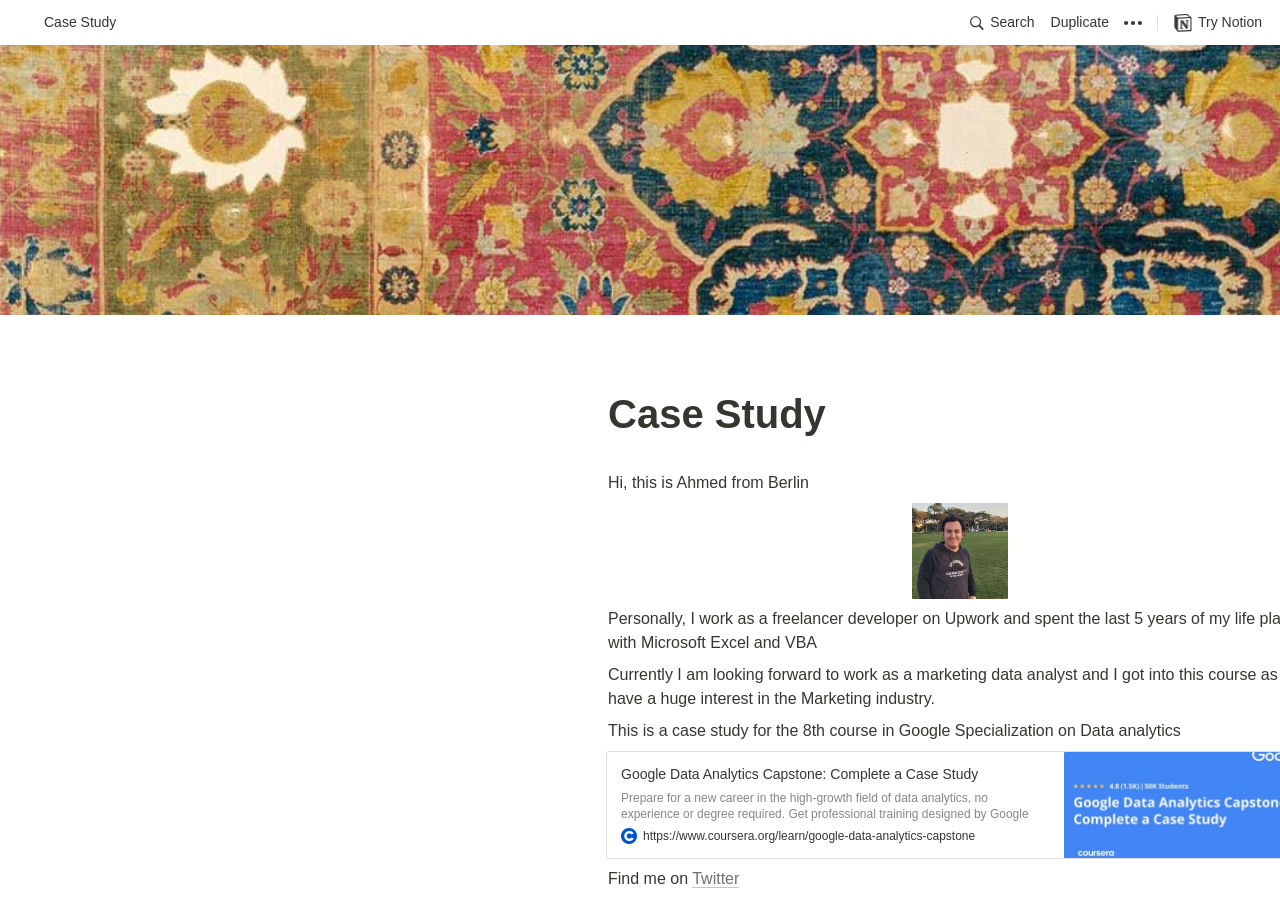
==== commit 2b235391: "changed html save as" ====
--- a/index.html
+++ b/index.html
@@ -1,4 +1,6 @@
-<html class="notion-html"><head lang="en"><meta charset="utf-8"><meta name="viewport" content="width=device-width,height=device-height,initial-scale=1,maximum-scale=1,user-scalable=no,viewport-fit=cover"><title>Case Study</title><meta name="description" content="A new tool that blends your everyday work apps into one. It's the all-in-one workspace for you and your team"><script type="text/javascript" async="" src="https://widget.intercom.io/widget/gpfdrxfd"></script><script>window.__webStartTime=Date.now(),window.__webStartTimePerformance=performance.now()</script><meta name="twitter:card" content="summary_large_image"><meta name="twitter:site" content="@NotionHQ"><meta name="twitter:title" content="Notion – The all-in-one workspace for your notes, tasks, wikis, and databases."><meta name="twitter:description" content="A new tool that blends your everyday work apps into one. It's the all-in-one workspace for you and your team"><meta name="twitter:url" content="https://www.notion.so"><meta name="twitter:image" content="https://www.notion.so/images/meta/default.png"><meta property="og:site_name" content="Notion"><meta property="og:type" content="website"><meta property="og:url" content="https://www.notion.so"><meta property="og:title" content="Notion – The all-in-one workspace for your notes, tasks, wikis, and databases."><meta property="og:description" content="A new tool that blends your everyday work apps into one. It's the all-in-one workspace for you and your team"><meta property="og:image" content="https://www.notion.so/images/meta/default.png"><meta property="og:locale" content="en_US"><link rel="shortcut icon" type="image/x-icon" href="[data-uri]"><link rel="apple-touch-icon" href="/images/logo-ios.png"><meta name="apple-mobile-web-app-capable" content="yes"><meta name="apple-itunes-app" content="app-id=1232780281"><meta name="format-detection" content="telephone=no"><meta name="msapplication-tap-highlight" content="no"><link href="/print.b31f28aa.css" rel="stylesheet" media="print"><script defer="defer" src="/731-b07794b55fe2713d09a5.js"></script><script defer="defer" src="/app-14be9b0a8ea36aaf6f80.js"></script><link href="/app-fc0c12ea0feeadf51929.css" rel="stylesheet"></head><body class="notion-body"><script>var parsed,theme="light",localThemeKey="theme",themeRecord=localStorage.getItem("theme");!themeRecord||(parsed=JSON.parse(themeRecord))&&parsed.mode&&(theme=parsed.mode),"dark"===theme&&document.body.classList.add("dark")</script><style>body{background:#fff}body.dark{background:#2f3437}.initial-loading-spinner{-webkit-animation:rotate 1s linear infinite;animation:rotate 1s linear infinite;-webkit-transform-origin:center center;transform-origin:center center;width:1em;height:1em;opacity:.5;display:block;pointer-events:none}@-webkit-keyframes rotate{0%{-webkit-transform:rotate(0) translateZ(0);transform:rotate(0) translateZ(0)}100%{-webkit-transform:rotate(360deg) translateZ(0);transform:rotate(360deg) translateZ(0)}}@keyframes rotate{0%{-webkit-transform:rotate(0) translateZ(0);transform:rotate(0) translateZ(0)}100%{-webkit-transform:rotate(360deg) translateZ(0);transform:rotate(360deg) translateZ(0)}}</style><script>var spinner,isElectron="undefined"!=typeof global||window.__isElectron,isReactNative=/ReactNative/.test(navigator.userAgent),showSpinner=isElectron||isReactNative;!showSpinner||(spinner=document.getElementById("initial-loading-spinner"))&&(spinner.style.opacity=1)</script><style id="scroll-properties">
+<!DOCTYPE html>
+<!-- saved from url=(0014)about:internet -->
+<html class="notion-html"><head lang="en"><meta http-equiv="Content-Type" content="text/html; charset=UTF-8"><meta name="viewport" content="width=device-width,height=device-height,initial-scale=1,maximum-scale=1,user-scalable=no,viewport-fit=cover"><title>Case Study</title><meta name="description" content="A new tool that blends your everyday work apps into one. It&#39;s the all-in-one workspace for you and your team"><script type="text/javascript" async="" src="./Case Study_files/gpfdrxfd"></script><script>window.__webStartTime=Date.now(),window.__webStartTimePerformance=performance.now()</script><meta name="twitter:card" content="summary_large_image"><meta name="twitter:site" content="@NotionHQ"><meta name="twitter:title" content="Notion – The all-in-one workspace for your notes, tasks, wikis, and databases."><meta name="twitter:description" content="A new tool that blends your everyday work apps into one. It&#39;s the all-in-one workspace for you and your team"><meta name="twitter:url" content="https://www.notion.so"><meta name="twitter:image" content="https://www.notion.so/images/meta/default.png"><meta property="og:site_name" content="Notion"><meta property="og:type" content="website"><meta property="og:url" content="https://www.notion.so"><meta property="og:title" content="Notion – The all-in-one workspace for your notes, tasks, wikis, and databases."><meta property="og:description" content="A new tool that blends your everyday work apps into one. It&#39;s the all-in-one workspace for you and your team"><meta property="og:image" content="https://www.notion.so/images/meta/default.png"><meta property="og:locale" content="en_US"><link rel="shortcut icon" type="image/x-icon" href="[data-uri]"><link rel="apple-touch-icon" href="https://peppered-fright-721.notion.site/images/logo-ios.png"><meta name="apple-mobile-web-app-capable" content="yes"><meta name="apple-itunes-app" content="app-id=1232780281"><meta name="format-detection" content="telephone=no"><meta name="msapplication-tap-highlight" content="no"><link href="./Case Study_files/print.b31f28aa.css" rel="stylesheet" media="print"><script defer="defer" src="./Case Study_files/731-b07794b55fe2713d09a5.js.download"></script><script defer="defer" src="./Case Study_files/app-14be9b0a8ea36aaf6f80.js.download"></script><link href="./Case Study_files/app-fc0c12ea0feeadf51929.css" rel="stylesheet"></head><body class="notion-body"><script>var parsed,theme="light",localThemeKey="theme",themeRecord=localStorage.getItem("theme");!themeRecord||(parsed=JSON.parse(themeRecord))&&parsed.mode&&(theme=parsed.mode),"dark"===theme&&document.body.classList.add("dark")</script><style>body{background:#fff}body.dark{background:#2f3437}.initial-loading-spinner{-webkit-animation:rotate 1s linear infinite;animation:rotate 1s linear infinite;-webkit-transform-origin:center center;transform-origin:center center;width:1em;height:1em;opacity:.5;display:block;pointer-events:none}@-webkit-keyframes rotate{0%{-webkit-transform:rotate(0) translateZ(0);transform:rotate(0) translateZ(0)}100%{-webkit-transform:rotate(360deg) translateZ(0);transform:rotate(360deg) translateZ(0)}}@keyframes rotate{0%{-webkit-transform:rotate(0) translateZ(0);transform:rotate(0) translateZ(0)}100%{-webkit-transform:rotate(360deg) translateZ(0);transform:rotate(360deg) translateZ(0)}}</style><script>var spinner,isElectron="undefined"!=typeof global||window.__isElectron,isReactNative=/ReactNative/.test(navigator.userAgent),showSpinner=isElectron||isReactNative;!showSpinner||(spinner=document.getElementById("initial-loading-spinner"))&&(spinner.style.opacity=1)</script><style id="scroll-properties">
 			::-webkit-scrollbar {
 				width: 10px;
 				height: 10px;
@@ -15,11 +17,11 @@
 			::-webkit-scrollbar-thumb:hover {
 				background:#AEACA6;
 			}
-		</style><div id="notion-app"><div class="notion-app-inner notion-light-theme" style="color: rgb(55, 53, 47); fill: currentcolor; line-height: 1.5; font-family: ui-sans-serif, -apple-system, BlinkMacSystemFont, &quot;Segoe UI&quot;, Helvetica, &quot;Apple Color Emoji&quot;, Arial, sans-serif, &quot;Segoe UI Emoji&quot;, &quot;Segoe UI Symbol&quot;; -webkit-font-smoothing: auto;"><div class="notion-cursor-listener" style="width: 100vw; height: 100%; position: relative; display: flex; flex: 1 1 0%; background: white; cursor: text;"><div style="display: flex; flex-direction: column; width: 100%; overflow: hidden;"><div style="max-width: 100vw; z-index: 100; background: white; user-select: none;"><div class="notion-topbar" style="width: 100%; max-width: 100vw; height: 45px; opacity: 1; transition: opacity 700ms ease 0s, color 700ms ease 0s; position: relative;"><div style="display: flex; justify-content: space-between; align-items: center; overflow: hidden; height: 45px; padding-left: 12px; padding-right: 10px;"><div class="notranslate" style="display: flex; align-items: center; line-height: 1.2; font-size: 14px; height: 100%; flex-grow: 0; margin-right: 8px; min-width: 0px;"><div class="notion-focusable" role="button" aria-disabled="true" tabindex="-1" style="user-select: none; transition: background 20ms ease-in 0s; display: inline-flex; align-items: center; flex-shrink: 1; white-space: nowrap; height: 24px; border-radius: 3px; font-size: 14px; line-height: 1.2; min-width: 0px; padding-left: 6px; padding-right: 6px; color: rgb(55, 53, 47);"><div class="notion-record-icon notranslate notion-focusable" role="button" aria-disabled="true" tabindex="-1" style="user-select: none; transition: background 20ms ease-in 0s; display: flex; align-items: center; justify-content: center; height: 20px; width: 20px; border-radius: 3px; flex-shrink: 0; margin-right: 6px;"><div style="display: flex; align-items: center; justify-content: center; height: 20px; width: 20px;"><div style="height: 14px; width: 14px; font-size: 14px; line-height: 1.1; margin-left: 0px; color: black;"><img class="notion-emoji" alt="💼" aria-label="💼" src="[data-uri]" style="width: 100%; height: 100%; background: url(&quot;/images/emoji/twitter-emoji-spritesheet-64.d3a69865.png&quot;) 47.4576% 79.661% / 6000% 6000%;"></div></div></div><div class="notranslate" style="white-space: nowrap; overflow: hidden; text-overflow: ellipsis; max-width: 240px;">Case Study</div></div></div><div style="flex-grow: 1; flex-shrink: 1;"></div><div class="notion-focusable" role="button" tabindex="0" style="user-select: none; transition: background 20ms ease-in 0s; cursor: pointer; display: inline-flex; align-items: center; flex-shrink: 0; white-space: nowrap; height: 28px; border-radius: 3px; font-size: 14px; line-height: 1.2; min-width: 0px; padding-left: 8px; padding-right: 8px; color: rgb(55, 53, 47);"><svg viewBox="0 0 17 17" class="searchNew" style="width: 14px; height: 14px; display: block; fill: inherit; flex-shrink: 0; backface-visibility: hidden; margin-right: 6px;"><path d="M6.78027 13.6729C8.24805 13.6729 9.60156 13.1982 10.709 12.4072L14.875 16.5732C15.0684 16.7666 15.3232 16.8633 15.5957 16.8633C16.167 16.8633 16.5713 16.4238 16.5713 15.8613C16.5713 15.5977 16.4834 15.3516 16.29 15.1582L12.1504 11.0098C13.0205 9.86719 13.5391 8.45215 13.5391 6.91406C13.5391 3.19629 10.498 0.155273 6.78027 0.155273C3.0625 0.155273 0.0214844 3.19629 0.0214844 6.91406C0.0214844 10.6318 3.0625 13.6729 6.78027 13.6729ZM6.78027 12.2139C3.87988 12.2139 1.48047 9.81445 1.48047 6.91406C1.48047 4.01367 3.87988 1.61426 6.78027 1.61426C9.68066 1.61426 12.0801 4.01367 12.0801 6.91406C12.0801 9.81445 9.68066 12.2139 6.78027 12.2139Z"></path></svg>Search</div><div class="notion-focusable" role="button" tabindex="0" style="user-select: none; transition: background 20ms ease-in 0s; cursor: pointer; display: inline-flex; align-items: center; flex-shrink: 0; white-space: nowrap; height: 28px; border-radius: 3px; font-size: 14px; line-height: 1.2; min-width: 0px; padding-left: 8px; padding-right: 8px; color: rgb(55, 53, 47);">Duplicate</div><div class="notion-focusable" role="button" tabindex="0" style="user-select: none; transition: background 20ms ease-in 0s; cursor: pointer; display: flex; align-items: center; justify-content: center; width: 32px; height: 28px; border-radius: 3px;"><svg viewBox="0 0 13 3" class="dots" style="width: 18px; height: 18px; display: block; fill: inherit; flex-shrink: 0; backface-visibility: hidden;"><g> <path d="M3,1.5A1.5,1.5,0,1,1,1.5,0,1.5,1.5,0,0,1,3,1.5Z"></path> <path d="M8,1.5A1.5,1.5,0,1,1,6.5,0,1.5,1.5,0,0,1,8,1.5Z"></path> <path d="M13,1.5A1.5,1.5,0,1,1,11.5,0,1.5,1.5,0,0,1,13,1.5Z"></path> </g></svg></div><div style="flex: 0 0 auto; width: 1px; height: 16px; margin-left: 8px; margin-right: 8px; background: rgba(55, 53, 47, 0.16);"></div><div class="notion-focusable" role="button" tabindex="0" style="user-select: none; transition: background 20ms ease-in 0s; cursor: pointer; display: inline-flex; align-items: center; flex-shrink: 0; white-space: nowrap; height: 28px; border-radius: 3px; font-size: 14px; line-height: 1.2; min-width: 0px; padding-left: 8px; padding-right: 8px; color: rgb(55, 53, 47);"><svg viewBox="0 0 120 126" class="notionLogo" style="width: 18px; height: 18px; display: block; fill: inherit; flex-shrink: 0; backface-visibility: hidden; margin-right: 6px;"><path d="M 20.6927 21.9315C 24.5836 25.0924 26.0432 24.8512 33.3492 24.3638L 102.228 20.2279C 103.689 20.2279 102.474 18.7705 101.987 18.5283L 90.5477 10.2586C 88.3558 8.55699 85.4356 6.60818 79.8387 7.09563L 13.1433 11.9602C 10.711 12.2014 10.2251 13.4175 11.1939 14.3924L 20.6927 21.9315ZM 24.8281 37.9835L 24.8281 110.456C 24.8281 114.351 26.7745 115.808 31.1553 115.567L 106.853 111.187C 111.236 110.946 111.724 108.267 111.724 105.103L 111.724 33.1169C 111.724 29.958 110.509 28.2544 107.826 28.4976L 28.721 33.1169C 25.8018 33.3622 24.8281 34.8225 24.8281 37.9835ZM 99.5567 41.8711C 100.042 44.0622 99.5567 46.2512 97.3618 46.4974L 93.7143 47.2241L 93.7143 100.728C 90.5477 102.43 87.6275 103.403 85.1942 103.403C 81.2983 103.403 80.3226 102.186 77.4044 98.54L 53.5471 61.087L 53.5471 97.3239L 61.0964 99.0275C 61.0964 99.0275 61.0964 103.403 55.0057 103.403L 38.2148 104.377C 37.727 103.403 38.2148 100.973 39.9179 100.486L 44.2996 99.2717L 44.2996 51.36L 38.2158 50.8725C 37.728 48.6815 38.9431 45.5225 42.3532 45.2773L 60.3661 44.0631L 85.1942 82.0036L 85.1942 48.4402L 78.864 47.7136C 78.3781 45.0351 80.3226 43.0902 82.7569 42.849L 99.5567 41.8711ZM 7.5434 5.39404L 76.9175 0.285276C 85.4366 -0.445402 87.6285 0.0440428 92.983 3.93368L 115.128 19.4982C 118.782 22.1747 120 22.9034 120 25.8211L 120 111.187C 120 116.537 118.051 119.701 111.237 120.185L 30.6734 125.05C 25.5584 125.294 23.124 124.565 20.4453 121.158L 4.13735 99.9994C 1.21516 96.1048 0 93.191 0 89.7819L 0 13.903C 0 9.5279 1.94945 5.8785 7.5434 5.39404Z"></path></svg>Try Notion</div></div></div><div style="width: calc(100% - 0px); user-select: none;"></div></div><div class="notion-frame" style="flex-grow: 0; flex-shrink: 1; display: flex; flex-direction: column; background: white; z-index: 1; height: calc(100vh - 45px); max-height: 100%; position: relative; width: 1920px;"><div class="notion-scroller vertical horizontal" style="display: flex; flex-direction: column; z-index: 1; flex-grow: 1; position: relative; align-items: center; overflow: auto; margin-right: 0px; margin-bottom: 0px;"><div contenteditable="false" class="pseudoSelection" data-content-editable-void="true" style="user-select: none; --pseudoSelection--background:transparent; width: 100%; display: flex; flex-direction: column; align-items: center; flex-shrink: 0; flex-grow: 0; z-index: 2;"><div style="position: relative; width: 100%; display: flex; flex-direction: column; align-items: center; height: 30vh; cursor: default;"><div style="width: 100%; cursor: inherit;"><div style="width: 100%; height: 100%;"><img src="/image/https%3A%2F%2Fwww.notion.so%2Fimages%2Fpage-cover%2Fmet_silk_kashan_carpet.jpg?table=block&amp;id=51671a8e-acb7-4e08-b254-8a9ace395fc3&amp;spaceId=db3b7c69-e878-4776-bfc1-ac5d8d7d51bb&amp;width=2000&amp;userId=&amp;cache=v2" style="display: block; object-fit: cover; border-radius: 0px; width: 100%; height: 30vh; opacity: 1; object-position: center 50%;"></div></div><div style="background: rgba(0, 0, 0, 0.4); border-radius: 3px; color: white; font-size: 12px; font-family: ui-sans-serif, -apple-system, BlinkMacSystemFont, &quot;Segoe UI&quot;, Helvetica, &quot;Apple Color Emoji&quot;, Arial, sans-serif, &quot;Segoe UI Emoji&quot;, &quot;Segoe UI Symbol&quot;; width: 180px; left: calc(50% - 90px); padding: 0.3em 1.5em; pointer-events: none; position: absolute; top: calc(50% - 10px); text-align: center; opacity: 0;">Drag image to reposition</div></div></div><div style="width: 100%; background: white; display: flex; justify-content: center; z-index: 3; flex-shrink: 0;"><div style="max-width: 100%; min-width: 0px; width: 900px;"><div style="width: 100%; display: flex; flex-direction: column; align-items: center; flex-shrink: 0; flex-grow: 0;"><div style="max-width: 100%; padding-left: calc(96px + env(safe-area-inset-left)); width: 100%;"><div contenteditable="false" class="pseudoSelection" data-content-editable-void="true" style="user-select: none; --pseudoSelection--background:transparent; pointer-events: none;"><div class="notion-record-icon notranslate notion-focusable" role="button" aria-disabled="true" tabindex="-1" style="user-select: none; transition: background 20ms ease-in 0s; display: flex; align-items: center; justify-content: center; height: 78px; width: 78px; border-radius: 3px; flex-shrink: 0; position: relative; z-index: 1; margin-left: 3px; margin-bottom: 0px; align-self: flex-start; pointer-events: auto; margin-top: -42px;"><div style="display: flex; align-items: center; justify-content: center; height: 78px; width: 78px;"><div style="height: 78px; width: 78px; font-size: 78px; line-height: 1.1; margin-left: 0px; color: black;"><div style="position: relative; width: 78px; height: 78px;"><img class="notion-emoji" alt="💼" aria-label="💼" src="[data-uri]" style="width: 78px; height: 78px; background: url(&quot;/images/emoji/twitter-emoji-spritesheet-64.d3a69865.png&quot;) 47.4576% 79.661% / 6000% 6000%; opacity: 1; transition: opacity 100ms ease-out 0s;"><img alt="💼" aria-label="💼" src="https://notion-emojis.s3-us-west-2.amazonaws.com/v0/svg-twitter/1f4bc.svg" style="position: absolute; top: 0px; left: 0px; opacity: 0; width: 78px; height: 78px;"></div></div></div></div><div class="notion-page-controls" style="display: flex; justify-content: flex-start; flex-wrap: wrap; margin-top: 8px; margin-bottom: 4px; margin-left: -1px; color: rgba(55, 53, 47, 0.4); font-family: ui-sans-serif, -apple-system, BlinkMacSystemFont, &quot;Segoe UI&quot;, Helvetica, &quot;Apple Color Emoji&quot;, Arial, sans-serif, &quot;Segoe UI Emoji&quot;, &quot;Segoe UI Symbol&quot;; height: 24px; pointer-events: auto;"></div></div><div style="padding-right: calc(96px + env(safe-area-inset-right));"><div data-block-id="51671a8e-acb7-4e08-b254-8a9ace395fc3" class="notion-selectable notion-page-block" style="color: rgb(55, 53, 47); font-weight: 700; line-height: 1.2; font-size: 40px; font-family: ui-sans-serif, -apple-system, BlinkMacSystemFont, &quot;Segoe UI&quot;, Helvetica, &quot;Apple Color Emoji&quot;, Arial, sans-serif, &quot;Segoe UI Emoji&quot;, &quot;Segoe UI Symbol&quot;; cursor: text; display: flex; align-items: center;"><div contenteditable="false" spellcheck="true" placeholder="Untitled" data-content-editable-leaf="true" style="max-width: 100%; width: 100%; white-space: pre-wrap; word-break: break-word; caret-color: rgb(55, 53, 47); padding: 3px 2px;">Case Study</div></div></div></div></div><div style="width: 100%; display: flex; flex-direction: column; align-items: center; flex-shrink: 0; flex-grow: 0;"><div contenteditable="false" data-content-editable-void="true" style="padding-left: calc(96px + env(safe-area-inset-left)); padding-right: calc(96px + env(safe-area-inset-right)); max-width: 100%; width: 100%;"><div class="notion-page-details-controls" style="display: flex; align-items: baseline; justify-content: flex-start; flex-wrap: wrap; color: rgba(55, 53, 47, 0.4); font-family: ui-sans-serif, -apple-system, BlinkMacSystemFont, &quot;Segoe UI&quot;, Helvetica, &quot;Apple Color Emoji&quot;, Arial, sans-serif, &quot;Segoe UI Emoji&quot;, &quot;Segoe UI Symbol&quot;; padding-bottom: 20px;"></div></div></div></div></div><div style="display: flex; width: 100%; justify-content: center; padding-top: 5px;"><div style="max-width: 100%; min-width: 0px; width: 900px; padding-right: 0px;"><div class="notion-page-content" style="flex-shrink: 0; flex-grow: 1; max-width: 100%; display: flex; align-items: flex-start; flex-direction: column; font-size: 16px; line-height: 1.5; width: 100%; z-index: 4; padding-left: calc(96px + env(safe-area-inset-left)); padding-right: calc(96px + env(safe-area-inset-right)); padding-bottom: 30vh;"><div data-block-id="2d47e51c-c11c-4731-8f31-e1016e5235fa" class="notion-selectable notion-text-block" style="width: 100%; max-width: 1718px; margin-top: 2px; margin-bottom: 1px;"><div style="color: inherit; fill: inherit;"><div style="display: flex;"><div contenteditable="false" spellcheck="true" placeholder=" " data-content-editable-leaf="true" style="max-width: 100%; width: 100%; white-space: pre-wrap; word-break: break-word; caret-color: rgb(55, 53, 47); padding: 3px 2px;">Hi, this is Ahmed from Berlin <img class="notion-emoji" alt="👋" aria-label="👋" style="width:1em;height:1em;background-repeat:no-repeat;background:url(&quot;/images/emoji/twitter-emoji-spritesheet-64.d3a69865.png&quot;);background-position-x:20.33898305084746%;background-position-y:84.7457627118644%;background-size:6000% 6000%;vertical-align:-0.1em;margin:0 0.1em" src="[data-uri]">
-</div></div></div></div><div data-block-id="76daa281-6f1c-4035-a4e4-a6b7aae53895" class="notion-selectable notion-image-block" style="width: 96px; max-width: 1910px; align-self: center; margin-top: 4px; margin-bottom: 4px;"><div contenteditable="false" data-content-editable-void="true"><div style="display: flex;"><div class="notion-cursor-default" style="position: relative; overflow: hidden; flex-grow: 1;"><div style="position: relative;"><div style="height: 100%; width: 100%;"><img src="/image/https%3A%2F%2Fs3-us-west-2.amazonaws.com%2Fsecure.notion-static.com%2F3e5ed87a-2517-4317-9bd8-ed1cb5e8034c%2FAhmed.jpg?table=block&amp;id=76daa281-6f1c-4035-a4e4-a6b7aae53895&amp;spaceId=db3b7c69-e878-4776-bfc1-ac5d8d7d51bb&amp;width=190&amp;userId=&amp;cache=v2" style="display: block; object-fit: cover; border-radius: 1px; width: 100%; pointer-events: auto;"></div></div></div></div></div></div><div data-block-id="4c75e37b-6897-4e2f-962d-c57f2c8cab3a" class="notion-selectable notion-text-block" style="width: 100%; max-width: 1718px; margin-top: 1px; margin-bottom: 1px;"><div style="color: inherit; fill: inherit;"><div style="display: flex;"><div contenteditable="false" spellcheck="true" placeholder=" " data-content-editable-leaf="true" style="max-width: 100%; width: 100%; white-space: pre-wrap; word-break: break-word; caret-color: rgb(55, 53, 47); padding: 3px 2px;">Personally, I work as a freelancer developer on Upwork and spent the last 5 years of my life playing with Microsoft Excel and VBA <img class="notion-emoji" alt="✌" aria-label="✌" style="width:1em;height:1em;background-repeat:no-repeat;background:url(&quot;/images/emoji/twitter-emoji-spritesheet-64.d3a69865.png&quot;);background-position-x:96.61016949152543%;background-position-y:76.27118644067797%;background-size:6000% 6000%;vertical-align:-0.1em;margin:0 0.1em" src="[data-uri]">
-</div></div></div></div><div data-block-id="a876f2c7-4592-4f3b-8757-13b5874f72bd" class="notion-selectable notion-text-block" style="width: 100%; max-width: 1718px; margin-top: 1px; margin-bottom: 1px;"><div style="color: inherit; fill: inherit;"><div style="display: flex;"><div contenteditable="false" spellcheck="true" placeholder=" " data-content-editable-leaf="true" style="max-width: 100%; width: 100%; white-space: pre-wrap; word-break: break-word; caret-color: rgb(55, 53, 47); padding: 3px 2px;">Currently I am looking forward to work as a marketing data analyst and I got into this course as I have a huge interest in the Marketing industry. </div></div></div></div><div data-block-id="8b084295-bfbe-439a-a912-ceaf41b53bee" class="notion-selectable notion-text-block" style="width: 100%; max-width: 1718px; margin-top: 1px; margin-bottom: 1px;"><div style="color: inherit; fill: inherit;"><div style="display: flex;"><div contenteditable="false" spellcheck="true" placeholder=" " data-content-editable-leaf="true" style="max-width: 100%; width: 100%; white-space: pre-wrap; word-break: break-word; caret-color: rgb(55, 53, 47); padding: 3px 2px;">This is a case study for the 8th course in Google Specialization on Data analytics </div></div></div></div><div data-block-id="5616493f-ac56-432b-8c53-034237419006" class="notion-selectable notion-bookmark-block" style="width: 100%; max-width: 1718px; margin-top: 4px; margin-bottom: 4px;"><div><div style="display: flex;"><a target="_blank" rel="noopener noreferrer" href="https://www.coursera.org/learn/google-data-analytics-capstone" style="display: block; color: inherit; text-decoration: none; flex-grow: 1; min-width: 0px;"><div class="notion-focusable" role="button" tabindex="0" style="user-select: none; transition: background 20ms ease-in 0s; cursor: pointer; width: 100%; display: flex; flex-wrap: wrap-reverse; align-items: stretch; text-align: left; overflow: hidden; border: 1px solid rgba(55, 53, 47, 0.16); border-radius: 3px; position: relative; color: inherit; fill: inherit;"><div style="flex: 4 1 180px; padding: 12px 14px 14px; overflow: hidden; text-align: left;"><div style="font-size: 14px; line-height: 20px; color: rgb(55, 53, 47); white-space: nowrap; overflow: hidden; text-overflow: ellipsis; min-height: 24px; margin-bottom: 2px;">Google Data Analytics Capstone: Complete a Case Study</div><div style="font-size: 12px; line-height: 16px; color: rgba(55, 53, 47, 0.6); height: 32px; overflow: hidden;">Prepare for a new career in the high-growth field of data analytics, no experience or degree required. Get professional training designed by Google and have the opportunity to connect with top employers. There are 337,400 U.S.</div><div style="display: flex; margin-top: 6px;"><img src="/image/https%3A%2F%2Fd3njjcbhbojbot.cloudfront.net%2Fweb%2Fimages%2Ffavicons%2Ffavicon-v2-32x32.png?table=block&amp;id=5616493f-ac56-432b-8c53-034237419006&amp;spaceId=db3b7c69-e878-4776-bfc1-ac5d8d7d51bb&amp;userId=&amp;cache=v2" style="width: 16px; height: 16px; min-width: 16px; margin-right: 6px;"><div style="font-size: 12px; line-height: 16px; color: rgb(55, 53, 47); white-space: nowrap; overflow: hidden; text-overflow: ellipsis;">https://www.coursera.org/learn/google-data-analytics-capstone</div></div></div><div style="flex: 1 1 180px; display: block; position: relative;"><div style="position: absolute; inset: 0px;"><div style="width: 100%; height: 100%;"><img src="/image/https%3A%2F%2Fs3.amazonaws.com%2Fcoursera_assets%2Fmeta_images%2Fgenerated%2FXDP%2FXDP~COURSE!~google-data-analytics-capstone%2FXDP~COURSE!~google-data-analytics-capstone.jpeg?table=block&amp;id=5616493f-ac56-432b-8c53-034237419006&amp;spaceId=db3b7c69-e878-4776-bfc1-ac5d8d7d51bb&amp;width=500&amp;userId=&amp;cache=v2" style="display: block; object-fit: cover; border-radius: 1px; width: 100%; height: 100%;"></div></div></div></div></a></div></div></div><div data-block-id="56ceeee3-788a-4f11-8090-65123d32bad3" class="notion-selectable notion-text-block" style="width: 100%; max-width: 1718px; margin-top: 1px; margin-bottom: 1px;"><div style="color: inherit; fill: inherit;"><div style="display: flex;"><div contenteditable="false" spellcheck="true" placeholder=" " data-content-editable-leaf="true" style="max-width: 100%; width: 100%; white-space: pre-wrap; word-break: break-word; caret-color: rgb(55, 53, 47); padding: 3px 2px;">Find me on <a href="https://twitter.com/Ahmedika9" style="cursor:pointer;color:inherit;word-wrap:break-word;text-decoration:inherit" class="notion-link-token notion-enable-hover" target="_blank" rel="noopener noreferrer" data-token-index="1"><span style="border-bottom:0.05em solid;border-color:rgba(55,53,47,0.4);opacity:0.7" class="link-annotation-56ceeee3-788a-4f11-8090-65123d32bad3-1355306887">Twitter</span></a> </div></div></div></div><div data-block-id="dca53a2b-c814-4d52-8ef5-8914710ec669" class="notion-selectable notion-text-block" style="width: 100%; max-width: 1718px; margin-top: 1px; margin-bottom: 1px;"><div style="color: inherit; fill: inherit;"><div style="display: flex;"><div contenteditable="false" spellcheck="true" placeholder=" " data-content-editable-leaf="true" style="max-width: 100%; width: 100%; white-space: pre-wrap; word-break: break-word; caret-color: rgb(55, 53, 47); padding: 3px 2px;">Or <a href="https://www.upwork.com/freelancers/~01cbe983acae2276d2?s=1110580753207906304" style="cursor:pointer;color:inherit;word-wrap:break-word;text-decoration:inherit" class="notion-link-token notion-enable-hover" target="_blank" rel="noopener noreferrer" data-token-index="1"><span style="border-bottom:0.05em solid;border-color:rgba(55,53,47,0.4);opacity:0.7" class="link-annotation-dca53a2b-c814-4d52-8ef5-8914710ec669-1448449240">Upwork</span></a></div></div></div></div><div data-block-id="fa77ff1f-ea98-421d-af72-7abf8c76444e" class="notion-selectable notion-text-block" style="width: 100%; max-width: 1718px; margin-top: 1px; margin-bottom: 1px;"><div style="color: inherit; fill: inherit;"><div style="display: flex;"><div contenteditable="false" spellcheck="true" placeholder=" " data-content-editable-leaf="true" style="max-width: 100%; width: 100%; white-space: pre-wrap; word-break: break-word; caret-color: rgb(55, 53, 47); padding: 3px 2px; min-height: 1em; color: rgb(55, 53, 47); -webkit-text-fill-color: rgba(55, 53, 47, 0.4);"></div></div></div></div><div data-block-id="dbabf0c3-9066-4a7c-a28e-929de51ba88b" class="notion-selectable notion-text-block" style="width: 100%; max-width: 1718px; margin-top: 1px; margin-bottom: 1px;"><div style="color: inherit; fill: inherit;"><div style="display: flex;"><div contenteditable="false" spellcheck="true" placeholder=" " data-content-editable-leaf="true" style="max-width: 100%; width: 100%; white-space: pre-wrap; word-break: break-word; caret-color: rgb(55, 53, 47); padding: 3px 2px; min-height: 1em; color: rgb(55, 53, 47); -webkit-text-fill-color: rgba(55, 53, 47, 0.4);"></div></div></div></div><div data-block-id="9560b191-43be-4c0e-81b1-d5dc661fe5fa" class="notion-selectable notion-sub_header-block" style="width: 100%; max-width: 1718px; margin-top: 1.4em; margin-bottom: 1px;"><div style="display: flex; width: 100%; font-family: ui-sans-serif, -apple-system, BlinkMacSystemFont, &quot;Segoe UI&quot;, Helvetica, &quot;Apple Color Emoji&quot;, Arial, sans-serif, &quot;Segoe UI Emoji&quot;, &quot;Segoe UI Symbol&quot;; font-weight: 600; font-size: 1.5em; line-height: 1.3; color: inherit; fill: inherit;"><div contenteditable="false" spellcheck="true" placeholder="Heading 2" data-content-editable-leaf="true" style="max-width: 100%; width: 100%; white-space: pre-wrap; word-break: break-word; caret-color: rgb(55, 53, 47); padding: 3px 2px;">Case Study: How Does a Bike-Share Navigate Speedy Success?</div></div></div><div data-block-id="04a8d027-26bb-45d5-8aaf-8e346708c0d4" class="notion-selectable notion-text-block" style="width: 100%; max-width: 1718px; margin-top: 1px; margin-bottom: 1px;"><div style="color: inherit; fill: inherit;"><div style="display: flex;"><div contenteditable="false" spellcheck="true" placeholder=" " data-content-editable-leaf="true" style="max-width: 100%; width: 100%; white-space: pre-wrap; word-break: break-word; caret-color: rgb(55, 53, 47); padding: 3px 2px; min-height: 1em; color: rgb(55, 53, 47); -webkit-text-fill-color: rgba(55, 53, 47, 0.4);"></div></div></div></div><div data-block-id="510d179d-3fb2-4276-b30b-49eb0d32c7a7" class="notion-selectable notion-sub_sub_header-block" style="width: 100%; max-width: 1718px; margin-top: 1em; margin-bottom: 1px;"><div style="display: flex; width: 100%; font-family: ui-sans-serif, -apple-system, BlinkMacSystemFont, &quot;Segoe UI&quot;, Helvetica, &quot;Apple Color Emoji&quot;, Arial, sans-serif, &quot;Segoe UI Emoji&quot;, &quot;Segoe UI Symbol&quot;; font-weight: 600; font-size: 1.25em; line-height: 1.3; color: inherit; fill: inherit;"><div contenteditable="false" spellcheck="true" placeholder="Heading 3" data-content-editable-leaf="true" style="max-width: 100%; width: 100%; white-space: pre-wrap; word-break: break-word; caret-color: rgb(55, 53, 47); padding: 3px 2px;">Task description by Google:</div></div></div><div data-block-id="e20428b5-efac-4aa5-affb-f4daebcf9f9f" class="notion-selectable notion-sub_sub_header-block" style="width: 100%; max-width: 1718px; margin-top: 1em; margin-bottom: 1px;"><div style="display: flex; width: 100%; font-family: ui-sans-serif, -apple-system, BlinkMacSystemFont, &quot;Segoe UI&quot;, Helvetica, &quot;Apple Color Emoji&quot;, Arial, sans-serif, &quot;Segoe UI Emoji&quot;, &quot;Segoe UI Symbol&quot;; font-weight: 600; font-size: 1.25em; line-height: 1.3; color: inherit; fill: inherit;"><div contenteditable="false" spellcheck="true" placeholder="Heading 3" data-content-editable-leaf="true" style="max-width: 100%; width: 100%; white-space: pre-wrap; word-break: break-word; caret-color: rgb(55, 53, 47); padding: 3px 2px;">Scenario</div></div></div><div data-block-id="dd3e840f-aa49-479d-ac57-7fe7cbb1a560" class="notion-selectable notion-text-block" style="width: 100%; max-width: 1718px; margin-top: 1px; margin-bottom: 1px;"><div style="color: inherit; fill: inherit;"><div style="display: flex;"><div contenteditable="false" spellcheck="true" placeholder=" " data-content-editable-leaf="true" style="max-width: 100%; width: 100%; white-space: pre-wrap; word-break: break-word; caret-color: rgb(55, 53, 47); padding: 3px 2px;">You are a junior data analyst working in the marketing analyst team at Cyclistic, a bike-share company in Chicago. The <span style="font-weight:600" data-token-index="1" class="notion-enable-hover">director of marketing</span> believes the company’s future success depends on <span style="font-weight:600" data-token-index="3" class="notion-enable-hover">maximizing the number of annual memberships</span>. Therefore, your team wants to <span style="color:rgba(212, 76, 71, 1);fill:rgba(225, 111, 100, 1)" data-token-index="5" class="notion-enable-hover">understand how casual riders and annual members use Cyclistic bikes differently</span>. From these insights, your team will design a <span style="background:rgba(255,212,0,0.14);border-bottom:2px solid rgb(255, 212, 0);padding-bottom:2px" data-token-index="7" class="discussion-level-1 discussion-id-b56272ac-da85-4444-8371-b9b2d581c000 notion-enable-hover">new marketing strategy</span> to convert casual riders into annual members. But first, Cyclistic executives must approve your recommendations, so they must be backed up with compelling data insights and professional data visualizations.</div></div></div></div><div data-block-id="58592afe-577d-4be6-9081-55e6af40f4ba" class="notion-selectable notion-sub_sub_header-block" style="width: 100%; max-width: 1718px; margin-top: 1em; margin-bottom: 1px;"><div style="display: flex; width: 100%; font-family: ui-sans-serif, -apple-system, BlinkMacSystemFont, &quot;Segoe UI&quot;, Helvetica, &quot;Apple Color Emoji&quot;, Arial, sans-serif, &quot;Segoe UI Emoji&quot;, &quot;Segoe UI Symbol&quot;; font-weight: 600; font-size: 1.25em; line-height: 1.3; color: inherit; fill: inherit;"><div contenteditable="false" spellcheck="true" placeholder="Heading 3" data-content-editable-leaf="true" style="max-width: 100%; width: 100%; white-space: pre-wrap; word-break: break-word; caret-color: rgb(55, 53, 47); padding: 3px 2px;">Characters and teams</div></div></div><div data-block-id="50e6e473-f22b-4479-8a65-fd40ef18ed12" class="notion-selectable notion-bulleted_list-block" style="width: 100%; max-width: 1718px; margin-top: 1px; margin-bottom: 1px;"><div style="display: flex; align-items: flex-start; width: 100%; padding-left: 2px; color: inherit; fill: inherit;"><div contenteditable="false" class="pseudoSelection" data-content-editable-void="true" style="user-select: none; --pseudoSelection--background:transparent; margin-right: 2px; width: 24px; display: flex; align-items: center; justify-content: center; flex-grow: 0; flex-shrink: 0; min-height: calc(1.5em + 3px + 3px);"><div class="pseudoBefore" style="font-size: 1.5em; line-height: 1; margin-bottom: 0px; --pseudoBefore--fontFamily:Arial; --pseudoBefore--content:&quot;•&quot;;"></div></div><div style="flex: 1 1 0px; min-width: 1px; display: flex; flex-direction: column;"><div style="display: flex;"><div contenteditable="false" spellcheck="true" placeholder="List" data-content-editable-leaf="true" style="max-width: 100%; width: 100%; white-space: pre-wrap; word-break: break-word; caret-color: rgb(55, 53, 47); padding: 3px 2px; text-align: left;"><span style="font-weight:600" data-token-index="0" class="notion-enable-hover">Cyclistic</span>: A bike-share program that features more than 5,800 bicycles and 600 docking stations. Cyclistic sets itself apart by also offering reclining bikes, hand tricycles, and cargo bikes, making bike-share more inclusive to people with disabilities and riders who can’t use a standard two-wheeled bike. The majority of riders opt for traditional bikes; about 8% of riders use the assistive options. Cyclistic users are more likely to ride for leisure, but about 30% use them to commute to work each day.</div></div></div></div></div><div data-block-id="2b1d87fb-c0d8-43cd-b56d-1db8d1c84880" class="notion-selectable notion-bulleted_list-block" style="width: 100%; max-width: 1718px; margin-top: 1px; margin-bottom: 1px;"><div style="display: flex; align-items: flex-start; width: 100%; padding-left: 2px; color: inherit; fill: inherit;"><div contenteditable="false" class="pseudoSelection" data-content-editable-void="true" style="user-select: none; --pseudoSelection--background:transparent; margin-right: 2px; width: 24px; display: flex; align-items: center; justify-content: center; flex-grow: 0; flex-shrink: 0; min-height: calc(1.5em + 3px + 3px);"><div class="pseudoBefore" style="font-size: 1.5em; line-height: 1; margin-bottom: 0px; --pseudoBefore--fontFamily:Arial; --pseudoBefore--content:&quot;•&quot;;"></div></div><div style="flex: 1 1 0px; min-width: 1px; display: flex; flex-direction: column;"><div style="display: flex;"><div contenteditable="false" spellcheck="true" placeholder="List" data-content-editable-leaf="true" style="max-width: 100%; width: 100%; white-space: pre-wrap; word-break: break-word; caret-color: rgb(55, 53, 47); padding: 3px 2px; text-align: left;"><span style="font-weight:600;background:rgba(255,212,0,0.14);border-bottom:2px solid rgb(255, 212, 0);padding-bottom:2px" data-token-index="0" class="discussion-level-1 discussion-id-63c63cb7-7d06-4b1d-a7b7-cffa15216a21 notion-enable-hover">Lily Moreno</span>: The director of marketing and your manager. Moreno is responsible for the development of campaigns and initiatives to promote the bike-share program. These may include email, social media, and other channels.</div></div></div></div></div><div data-block-id="82e26d06-8b5a-4edd-b39a-0bf7093ab0e1" class="notion-selectable notion-bulleted_list-block" style="width: 100%; max-width: 1718px; margin-top: 1px; margin-bottom: 1px;"><div style="display: flex; align-items: flex-start; width: 100%; padding-left: 2px; color: inherit; fill: inherit;"><div contenteditable="false" class="pseudoSelection" data-content-editable-void="true" style="user-select: none; --pseudoSelection--background:transparent; margin-right: 2px; width: 24px; display: flex; align-items: center; justify-content: center; flex-grow: 0; flex-shrink: 0; min-height: calc(1.5em + 3px + 3px);"><div class="pseudoBefore" style="font-size: 1.5em; line-height: 1; margin-bottom: 0px; --pseudoBefore--fontFamily:Arial; --pseudoBefore--content:&quot;•&quot;;"></div></div><div style="flex: 1 1 0px; min-width: 1px; display: flex; flex-direction: column;"><div style="display: flex;"><div contenteditable="false" spellcheck="true" placeholder="List" data-content-editable-leaf="true" style="max-width: 100%; width: 100%; white-space: pre-wrap; word-break: break-word; caret-color: rgb(55, 53, 47); padding: 3px 2px; text-align: left;"><span style="font-weight:600;background:rgba(255,212,0,0.14);border-bottom:2px solid rgb(255, 212, 0);padding-bottom:2px" data-token-index="0" class="discussion-level-1 discussion-id-82c7d4d2-fa9c-4680-a424-d384375d37f3 notion-enable-hover">Cyclistic marketing analytics team</span>: A team of data analysts who are responsible for collecting, analyzing, and reporting data that helps guide Cyclistic marketing strategy. You joined this team six months ago and have been busy learning about Cyclistic’s mission and business goals — as well as how you, as a junior data analyst, can help Cyclistic achieve them.</div></div></div></div></div><div data-block-id="4f6a6b1e-3238-48e7-b667-2a8aa7bbd01e" class="notion-selectable notion-bulleted_list-block" style="width: 100%; max-width: 1718px; margin-top: 1px; margin-bottom: 1px;"><div style="display: flex; align-items: flex-start; width: 100%; padding-left: 2px; color: inherit; fill: inherit;"><div contenteditable="false" class="pseudoSelection" data-content-editable-void="true" style="user-select: none; --pseudoSelection--background:transparent; margin-right: 2px; width: 24px; display: flex; align-items: center; justify-content: center; flex-grow: 0; flex-shrink: 0; min-height: calc(1.5em + 3px + 3px);"><div class="pseudoBefore" style="font-size: 1.5em; line-height: 1; margin-bottom: 0px; --pseudoBefore--fontFamily:Arial; --pseudoBefore--content:&quot;•&quot;;"></div></div><div style="flex: 1 1 0px; min-width: 1px; display: flex; flex-direction: column;"><div style="display: flex;"><div contenteditable="false" spellcheck="true" placeholder="List" data-content-editable-leaf="true" style="max-width: 100%; width: 100%; white-space: pre-wrap; word-break: break-word; caret-color: rgb(55, 53, 47); padding: 3px 2px; text-align: left;"><span style="font-weight:600;background:rgba(255,212,0,0.14);border-bottom:2px solid rgb(255, 212, 0);padding-bottom:2px" data-token-index="0" class="discussion-level-1 discussion-id-c99aecd4-7f4a-4755-9d58-fe3c3cd07c2b notion-enable-hover">Cyclistic executive team</span>: The notoriously detail-oriented executive team will decide whether to approve the recommended marketing program.</div></div></div></div></div><div data-block-id="5cd1d673-10de-4d55-9f5a-e7f813c53290" class="notion-selectable notion-text-block" style="width: 100%; max-width: 1718px; margin-top: 1px; margin-bottom: 1px;"><div style="color: inherit; fill: inherit;"><div style="display: flex;"><div contenteditable="false" spellcheck="true" placeholder=" " data-content-editable-leaf="true" style="max-width: 100%; width: 100%; white-space: pre-wrap; word-break: break-word; caret-color: rgb(55, 53, 47); padding: 3px 2px; min-height: 1em; color: rgb(55, 53, 47); -webkit-text-fill-color: rgba(55, 53, 47, 0.4);"></div></div></div></div><div data-block-id="1304c1a7-7adb-4522-ae81-5f0a27e541f1" class="notion-selectable notion-sub_sub_header-block" style="width: 100%; max-width: 1718px; margin-top: 1em; margin-bottom: 1px;"><div style="display: flex; width: 100%; font-family: ui-sans-serif, -apple-system, BlinkMacSystemFont, &quot;Segoe UI&quot;, Helvetica, &quot;Apple Color Emoji&quot;, Arial, sans-serif, &quot;Segoe UI Emoji&quot;, &quot;Segoe UI Symbol&quot;; font-weight: 600; font-size: 1.25em; line-height: 1.3; color: inherit; fill: inherit;"><div contenteditable="false" spellcheck="true" placeholder="Heading 3" data-content-editable-leaf="true" style="max-width: 100%; width: 100%; white-space: pre-wrap; word-break: break-word; caret-color: rgb(55, 53, 47); padding: 3px 2px;">About the company</div></div></div><div data-block-id="0a22d9c5-42ca-44fc-9da2-bb2785dfb567" class="notion-selectable notion-text-block" style="width: 100%; max-width: 1718px; margin-top: 1px; margin-bottom: 1px;"><div style="color: inherit; fill: inherit;"><div style="display: flex;"><div contenteditable="false" spellcheck="true" placeholder=" " data-content-editable-leaf="true" style="max-width: 100%; width: 100%; white-space: pre-wrap; word-break: break-word; caret-color: rgb(55, 53, 47); padding: 3px 2px;">In 2016, Cyclistic launched a successful bike-share offering. Since then, the program has grown to a fleet of 5,824 bicycles that are geotracked and locked into a network of 692 stations across Chicago. The bikes can be unlocked from one station and returned to any other station in the system anytime.</div></div></div></div><div data-block-id="76e8e620-a14b-4ca8-963a-40626b751cbb" class="notion-selectable notion-text-block" style="width: 100%; max-width: 1718px; margin-top: 1px; margin-bottom: 1px;"><div style="color: inherit; fill: inherit;"><div style="display: flex;"><div contenteditable="false" spellcheck="true" placeholder=" " data-content-editable-leaf="true" style="max-width: 100%; width: 100%; white-space: pre-wrap; word-break: break-word; caret-color: rgb(55, 53, 47); padding: 3px 2px;">Until now, Cyclistic’s marketing strategy relied on building general awareness and appealing to broad consumer segments. One approach that helped make these things possible was the flexibility of its pricing plans: single-ride passes, full-day passes, and annual memberships. Customers who purchase single-ride or full-day passes are referred to as casual riders. Customers who purchase annual memberships are Cyclistic members.</div></div></div></div><div data-block-id="d2c06fcd-a89a-4add-9957-addec91bfb73" class="notion-selectable notion-text-block" style="width: 100%; max-width: 1718px; margin-top: 1px; margin-bottom: 1px;"><div style="color: inherit; fill: inherit;"><div style="display: flex;"><div contenteditable="false" spellcheck="true" placeholder=" " data-content-editable-leaf="true" style="max-width: 100%; width: 100%; white-space: pre-wrap; word-break: break-word; caret-color: rgb(55, 53, 47); padding: 3px 2px;">Moreno has set a clear goal: D<span style="background:rgba(255,212,0,0.14);border-bottom:2px solid rgb(255, 212, 0);padding-bottom:2px" data-token-index="1" class="discussion-level-1 discussion-id-f6cf7165-11fc-4032-86b4-a8732bd80e1d notion-enable-hover">esign marketing strategies aimed at converting casual riders into annual members.</span> In order to do that, however, the marketing analyst team needs to better understand how annual members and casual riders differ, why casual riders would buy a membership, and how digital media could affect their marketing tactics. Moreno and her team are interested in analyzing the Cyclistic historical bike trip data to identify trends.</div></div></div></div><div data-block-id="557f6935-7aad-418f-90a6-8bd06e0c6717" class="notion-selectable notion-text-block" style="width: 100%; max-width: 1718px; margin-top: 1px; margin-bottom: 1px;"><div style="color: inherit; fill: inherit;"><div style="display: flex;"><div contenteditable="false" spellcheck="true" placeholder=" " data-content-editable-leaf="true" style="max-width: 100%; width: 100%; white-space: pre-wrap; word-break: break-word; caret-color: rgb(55, 53, 47); padding: 3px 2px; min-height: 1em; color: rgb(55, 53, 47); -webkit-text-fill-color: rgba(55, 53, 47, 0.4);"></div></div></div></div><div data-block-id="8d4676d9-415e-421c-aff2-f69ca515c1bc" class="notion-selectable notion-text-block" style="width: 100%; max-width: 1718px; margin-top: 1px; margin-bottom: 1px;"><div style="color: inherit; fill: inherit;"><div style="display: flex;"><div contenteditable="false" spellcheck="true" placeholder=" " data-content-editable-leaf="true" style="max-width: 100%; width: 100%; white-space: pre-wrap; word-break: break-word; caret-color: rgb(55, 53, 47); padding: 3px 2px;">Task assigned from the marketing director to me. (Question 1.)</div></div></div></div><div data-block-id="43a796f4-35c0-4d7a-8bac-8419ff9e5211" class="notion-selectable notion-text-block" style="width: 100%; max-width: 1718px; margin-top: 1px; margin-bottom: 1px;"><div style="color: inherit; fill: inherit;"><div style="display: flex;"><div contenteditable="false" spellcheck="true" placeholder=" " data-content-editable-leaf="true" style="max-width: 100%; width: 100%; white-space: pre-wrap; word-break: break-word; caret-color: rgb(55, 53, 47); padding: 3px 2px;">You will produce a report with the following deliverables:</div></div></div></div><div data-block-id="954d31d1-21f8-4f41-afda-131285cb5580" class="notion-selectable notion-numbered_list-block" style="width: 100%; max-width: 1718px; margin-top: 1px; margin-bottom: 1px;"><div style="display: flex; align-items: flex-start; width: 100%; padding-left: 2px; color: inherit; fill: inherit;"><div contenteditable="false" class="pseudoSelection" data-content-editable-void="true" style="user-select: none; --pseudoSelection--background:transparent; margin-right: 2px; width: 24px; display: flex; align-items: center; justify-content: center; flex-grow: 0; flex-shrink: 0; min-height: calc(1.5em + 3px + 3px);"><span class="pseudoBefore" style="--pseudoBefore--content:&quot;1.&quot;;"></span></div><div style="flex: 1 1 0px; min-width: 1px; display: flex; flex-direction: column;"><div style="display: flex;"><div contenteditable="false" spellcheck="true" placeholder="List" data-content-editable-leaf="true" style="max-width: 100%; width: 100%; white-space: pre-wrap; word-break: break-word; caret-color: rgb(55, 53, 47); padding: 3px 2px; text-align: left;">A clear statement of the business task</div></div></div></div></div><div data-block-id="bc0add2c-dd7c-436f-a2b0-5bc0f405a1b3" class="notion-selectable notion-numbered_list-block" style="width: 100%; max-width: 1718px; margin-top: 1px; margin-bottom: 1px;"><div style="display: flex; align-items: flex-start; width: 100%; padding-left: 2px; color: inherit; fill: inherit;"><div contenteditable="false" class="pseudoSelection" data-content-editable-void="true" style="user-select: none; --pseudoSelection--background:transparent; margin-right: 2px; width: 24px; display: flex; align-items: center; justify-content: center; flex-grow: 0; flex-shrink: 0; min-height: calc(1.5em + 3px + 3px);"><span class="pseudoBefore" style="--pseudoBefore--content:&quot;2.&quot;;"></span></div><div style="flex: 1 1 0px; min-width: 1px; display: flex; flex-direction: column;"><div style="display: flex;"><div contenteditable="false" spellcheck="true" placeholder="List" data-content-editable-leaf="true" style="max-width: 100%; width: 100%; white-space: pre-wrap; word-break: break-word; caret-color: rgb(55, 53, 47); padding: 3px 2px; text-align: left;">A description of all data sources used</div></div></div></div></div><div data-block-id="b3208ccf-6804-46f6-964a-018fedc9ef88" class="notion-selectable notion-numbered_list-block" style="width: 100%; max-width: 1718px; margin-top: 1px; margin-bottom: 1px;"><div style="display: flex; align-items: flex-start; width: 100%; padding-left: 2px; color: inherit; fill: inherit;"><div contenteditable="false" class="pseudoSelection" data-content-editable-void="true" style="user-select: none; --pseudoSelection--background:transparent; margin-right: 2px; width: 24px; display: flex; align-items: center; justify-content: center; flex-grow: 0; flex-shrink: 0; min-height: calc(1.5em + 3px + 3px);"><span class="pseudoBefore" style="--pseudoBefore--content:&quot;3.&quot;;"></span></div><div style="flex: 1 1 0px; min-width: 1px; display: flex; flex-direction: column;"><div style="display: flex;"><div contenteditable="false" spellcheck="true" placeholder="List" data-content-editable-leaf="true" style="max-width: 100%; width: 100%; white-space: pre-wrap; word-break: break-word; caret-color: rgb(55, 53, 47); padding: 3px 2px; text-align: left;">Documentation of any cleaning or manipulation of data</div></div></div></div></div><div data-block-id="b7430f0f-8c94-4092-892a-1320d6bce136" class="notion-selectable notion-numbered_list-block" style="width: 100%; max-width: 1718px; margin-top: 1px; margin-bottom: 1px;"><div style="display: flex; align-items: flex-start; width: 100%; padding-left: 2px; color: inherit; fill: inherit;"><div contenteditable="false" class="pseudoSelection" data-content-editable-void="true" style="user-select: none; --pseudoSelection--background:transparent; margin-right: 2px; width: 24px; display: flex; align-items: center; justify-content: center; flex-grow: 0; flex-shrink: 0; min-height: calc(1.5em + 3px + 3px);"><span class="pseudoBefore" style="--pseudoBefore--content:&quot;4.&quot;;"></span></div><div style="flex: 1 1 0px; min-width: 1px; display: flex; flex-direction: column;"><div style="display: flex;"><div contenteditable="false" spellcheck="true" placeholder="List" data-content-editable-leaf="true" style="max-width: 100%; width: 100%; white-space: pre-wrap; word-break: break-word; caret-color: rgb(55, 53, 47); padding: 3px 2px; text-align: left;">A summary of your analysis</div></div></div></div></div><div data-block-id="be281324-383f-48a9-80f8-df89444ab575" class="notion-selectable notion-numbered_list-block" style="width: 100%; max-width: 1718px; margin-top: 1px; margin-bottom: 1px;"><div style="display: flex; align-items: flex-start; width: 100%; padding-left: 2px; color: inherit; fill: inherit;"><div contenteditable="false" class="pseudoSelection" data-content-editable-void="true" style="user-select: none; --pseudoSelection--background:transparent; margin-right: 2px; width: 24px; display: flex; align-items: center; justify-content: center; flex-grow: 0; flex-shrink: 0; min-height: calc(1.5em + 3px + 3px);"><span class="pseudoBefore" style="--pseudoBefore--content:&quot;5.&quot;;"></span></div><div style="flex: 1 1 0px; min-width: 1px; display: flex; flex-direction: column;"><div style="display: flex;"><div contenteditable="false" spellcheck="true" placeholder="List" data-content-editable-leaf="true" style="max-width: 100%; width: 100%; white-space: pre-wrap; word-break: break-word; caret-color: rgb(55, 53, 47); padding: 3px 2px; text-align: left;">Supporting visualizations and key findings</div></div></div></div></div><div data-block-id="173ef41c-ae0b-44e9-a8a5-3c553c15bfa9" class="notion-selectable notion-numbered_list-block" style="width: 100%; max-width: 1718px; margin-top: 1px; margin-bottom: 1px;"><div style="display: flex; align-items: flex-start; width: 100%; padding-left: 2px; color: inherit; fill: inherit;"><div contenteditable="false" class="pseudoSelection" data-content-editable-void="true" style="user-select: none; --pseudoSelection--background:transparent; margin-right: 2px; width: 24px; display: flex; align-items: center; justify-content: center; flex-grow: 0; flex-shrink: 0; min-height: calc(1.5em + 3px + 3px);"><span class="pseudoBefore" style="--pseudoBefore--content:&quot;6.&quot;;"></span></div><div style="flex: 1 1 0px; min-width: 1px; display: flex; flex-direction: column;"><div style="display: flex;"><div contenteditable="false" spellcheck="true" placeholder="List" data-content-editable-leaf="true" style="max-width: 100%; width: 100%; white-space: pre-wrap; word-break: break-word; caret-color: rgb(55, 53, 47); padding: 3px 2px; text-align: left;">Your top three recommendations based on your analysis</div></div></div></div></div><div data-block-id="9f98492f-ca44-49bb-917f-7697d359d814" class="notion-selectable notion-divider-block" style="width: 100%; max-width: 1718px; margin-top: 1px; margin-bottom: 1px;"><div class="notion-cursor-default" style="display: flex; align-items: center; justify-content: center; pointer-events: auto; width: 100%; height: 13px; flex: 0 0 auto; color: rgb(228, 227, 226);"><div style="width: 100%; height: 1px; visibility: visible; border-bottom: 1px solid rgba(55, 53, 47, 0.09);"></div></div></div><div data-block-id="428dda56-1e98-4117-ad47-d0199c47d9a0" class="notion-selectable notion-divider-block" style="width: 100%; max-width: 1718px; margin-top: 1px; margin-bottom: 1px;"><div class="notion-cursor-default" style="display: flex; align-items: center; justify-content: center; pointer-events: auto; width: 100%; height: 13px; flex: 0 0 auto; color: rgb(228, 227, 226);"><div style="width: 100%; height: 1px; visibility: visible; border-bottom: 1px solid rgba(55, 53, 47, 0.09);"></div></div></div><div data-block-id="fc28541b-3eab-4edd-9a09-1b6dd894e0d9" class="notion-selectable notion-text-block" style="width: 100%; max-width: 1718px; margin-top: 1px; margin-bottom: 1px;"><div style="color: inherit; fill: inherit;"><div style="display: flex;"><div contenteditable="false" spellcheck="true" placeholder=" " data-content-editable-leaf="true" style="max-width: 100%; width: 100%; white-space: pre-wrap; word-break: break-word; caret-color: rgb(55, 53, 47); padding: 3px 2px; min-height: 1em; color: rgb(55, 53, 47); -webkit-text-fill-color: rgba(55, 53, 47, 0.4);"></div></div></div></div><div data-block-id="23724d70-4596-489e-aae1-c7850766811b" class="notion-selectable notion-sub_header-block" style="width: 100%; max-width: 1718px; margin-top: 1.4em; margin-bottom: 1px;"><div style="display: flex; width: 100%; font-family: ui-sans-serif, -apple-system, BlinkMacSystemFont, &quot;Segoe UI&quot;, Helvetica, &quot;Apple Color Emoji&quot;, Arial, sans-serif, &quot;Segoe UI Emoji&quot;, &quot;Segoe UI Symbol&quot;; font-weight: 600; font-size: 1.5em; line-height: 1.3; color: inherit; fill: inherit;"><div contenteditable="false" spellcheck="true" placeholder="Heading 2" data-content-editable-leaf="true" style="max-width: 100%; width: 100%; white-space: pre-wrap; word-break: break-word; caret-color: rgb(55, 53, 47); padding: 3px 2px;">Ask</div></div></div><div data-block-id="ca2d98ee-f76a-440c-ba5b-f975e30eab4f" class="notion-selectable notion-text-block" style="width: 100%; max-width: 1718px; margin-top: 1px; margin-bottom: 1px;"><div style="color: inherit; fill: inherit;"><div style="display: flex;"><div contenteditable="false" spellcheck="true" placeholder=" " data-content-editable-leaf="true" style="max-width: 100%; width: 100%; white-space: pre-wrap; word-break: break-word; caret-color: rgb(55, 53, 47); padding: 3px 2px;">Three questions will guide the future marketing program:</div></div></div></div><div data-block-id="f3e37f42-1a60-402f-afab-52ad87d0774e" class="notion-selectable notion-numbered_list-block" style="width: 100%; max-width: 1718px; margin-top: 1px; margin-bottom: 1px;"><div style="display: flex; align-items: flex-start; width: 100%; padding-left: 2px; color: inherit; fill: inherit;"><div contenteditable="false" class="pseudoSelection" data-content-editable-void="true" style="user-select: none; --pseudoSelection--background:transparent; margin-right: 2px; width: 24px; display: flex; align-items: center; justify-content: center; flex-grow: 0; flex-shrink: 0; min-height: calc(1.5em + 3px + 3px);"><span class="pseudoBefore" style="--pseudoBefore--content:&quot;1.&quot;;"></span></div><div style="flex: 1 1 0px; min-width: 1px; display: flex; flex-direction: column;"><div style="display: flex;"><div contenteditable="false" spellcheck="true" placeholder="List" data-content-editable-leaf="true" style="max-width: 100%; width: 100%; white-space: pre-wrap; word-break: break-word; caret-color: rgb(55, 53, 47); padding: 3px 2px; text-align: left;">How do annual members and casual riders use Cyclistic bikes differently?</div></div></div></div></div><div data-block-id="0e79856c-9916-4396-9a51-b082b26c2f8e" class="notion-selectable notion-numbered_list-block" style="width: 100%; max-width: 1718px; margin-top: 1px; margin-bottom: 1px;"><div style="display: flex; align-items: flex-start; width: 100%; padding-left: 2px; color: inherit; fill: inherit;"><div contenteditable="false" class="pseudoSelection" data-content-editable-void="true" style="user-select: none; --pseudoSelection--background:transparent; margin-right: 2px; width: 24px; display: flex; align-items: center; justify-content: center; flex-grow: 0; flex-shrink: 0; min-height: calc(1.5em + 3px + 3px);"><span class="pseudoBefore" style="--pseudoBefore--content:&quot;2.&quot;;"></span></div><div style="flex: 1 1 0px; min-width: 1px; display: flex; flex-direction: column;"><div style="display: flex;"><div contenteditable="false" spellcheck="true" placeholder="List" data-content-editable-leaf="true" style="max-width: 100%; width: 100%; white-space: pre-wrap; word-break: break-word; caret-color: rgb(55, 53, 47); padding: 3px 2px; text-align: left;">Why would casual riders buy Cyclistic annual memberships?</div></div></div></div></div><div data-block-id="05d59bc4-6953-4313-b679-612306ad1257" class="notion-selectable notion-numbered_list-block" style="width: 100%; max-width: 1718px; margin-top: 1px; margin-bottom: 1px;"><div style="display: flex; align-items: flex-start; width: 100%; padding-left: 2px; color: inherit; fill: inherit;"><div contenteditable="false" class="pseudoSelection" data-content-editable-void="true" style="user-select: none; --pseudoSelection--background:transparent; margin-right: 2px; width: 24px; display: flex; align-items: center; justify-content: center; flex-grow: 0; flex-shrink: 0; min-height: calc(1.5em + 3px + 3px);"><span class="pseudoBefore" style="--pseudoBefore--content:&quot;3.&quot;;"></span></div><div style="flex: 1 1 0px; min-width: 1px; display: flex; flex-direction: column;"><div style="display: flex;"><div contenteditable="false" spellcheck="true" placeholder="List" data-content-editable-leaf="true" style="max-width: 100%; width: 100%; white-space: pre-wrap; word-break: break-word; caret-color: rgb(55, 53, 47); padding: 3px 2px; text-align: left;">How can Cyclistic use digital media to influence casual riders to become members?</div></div></div></div></div><div data-block-id="69eeb815-cd72-4f72-96b1-79796db1965d" class="notion-selectable notion-text-block" style="width: 100%; max-width: 1718px; margin-top: 1px; margin-bottom: 1px;"><div style="color: inherit; fill: inherit;"><div style="display: flex;"><div contenteditable="false" spellcheck="true" placeholder=" " data-content-editable-leaf="true" style="max-width: 100%; width: 100%; white-space: pre-wrap; word-break: break-word; caret-color: rgb(55, 53, 47); padding: 3px 2px; min-height: 1em; color: rgb(55, 53, 47); -webkit-text-fill-color: rgba(55, 53, 47, 0.4);"></div></div></div></div><div data-block-id="dcf15d1d-73e4-4368-888d-dfb51de38e80" class="notion-selectable notion-text-block" style="width: 100%; max-width: 1718px; margin-top: 1px; margin-bottom: 1px;"><div style="color: inherit; fill: inherit;"><div style="display: flex;"><div contenteditable="false" spellcheck="true" placeholder=" " data-content-editable-leaf="true" style="max-width: 100%; width: 100%; white-space: pre-wrap; word-break: break-word; caret-color: rgb(55, 53, 47); padding: 3px 2px;">Guiding questions
+		</style><div id="notion-app"><div class="notion-app-inner notion-light-theme" style="color: rgb(55, 53, 47); fill: currentcolor; line-height: 1.5; font-family: ui-sans-serif, -apple-system, BlinkMacSystemFont, &quot;Segoe UI&quot;, Helvetica, &quot;Apple Color Emoji&quot;, Arial, sans-serif, &quot;Segoe UI Emoji&quot;, &quot;Segoe UI Symbol&quot;; -webkit-font-smoothing: auto;"><div class="notion-cursor-listener" style="width: 100vw; height: 100%; position: relative; display: flex; flex: 1 1 0%; background: white; cursor: text;"><div style="display: flex; flex-direction: column; width: 100%; overflow: hidden;"><div style="max-width: 100vw; z-index: 100; background: white; user-select: none;"><div class="notion-topbar" style="width: 100%; max-width: 100vw; height: 45px; opacity: 1; transition: opacity 700ms ease 0s, color 700ms ease 0s; position: relative;"><div style="display: flex; justify-content: space-between; align-items: center; overflow: hidden; height: 45px; padding-left: 12px; padding-right: 10px;"><div class="notranslate" style="display: flex; align-items: center; line-height: 1.2; font-size: 14px; height: 100%; flex-grow: 0; margin-right: 8px; min-width: 0px;"><div class="notion-focusable" role="button" aria-disabled="true" tabindex="-1" style="user-select: none; transition: background 20ms ease-in 0s; display: inline-flex; align-items: center; flex-shrink: 1; white-space: nowrap; height: 24px; border-radius: 3px; font-size: 14px; line-height: 1.2; min-width: 0px; padding-left: 6px; padding-right: 6px; color: rgb(55, 53, 47);"><div class="notion-record-icon notranslate notion-focusable" role="button" aria-disabled="true" tabindex="-1" style="user-select: none; transition: background 20ms ease-in 0s; display: flex; align-items: center; justify-content: center; height: 20px; width: 20px; border-radius: 3px; flex-shrink: 0; margin-right: 6px;"><div style="display: flex; align-items: center; justify-content: center; height: 20px; width: 20px;"><div style="height: 14px; width: 14px; font-size: 14px; line-height: 1.1; margin-left: 0px; color: black;"><img class="notion-emoji" alt="💼" aria-label="💼" src="[data-uri]" style="width: 100%; height: 100%; background: url(&quot;/images/emoji/twitter-emoji-spritesheet-64.d3a69865.png&quot;) 47.4576% 79.661% / 6000% 6000%;"></div></div></div><div class="notranslate" style="white-space: nowrap; overflow: hidden; text-overflow: ellipsis; max-width: 240px;">Case Study</div></div></div><div style="flex-grow: 1; flex-shrink: 1;"></div><div class="notion-focusable" role="button" tabindex="0" style="user-select: none; transition: background 20ms ease-in 0s; cursor: pointer; display: inline-flex; align-items: center; flex-shrink: 0; white-space: nowrap; height: 28px; border-radius: 3px; font-size: 14px; line-height: 1.2; min-width: 0px; padding-left: 8px; padding-right: 8px; color: rgb(55, 53, 47);"><svg viewBox="0 0 17 17" class="searchNew" style="width: 14px; height: 14px; display: block; fill: inherit; flex-shrink: 0; backface-visibility: hidden; margin-right: 6px;"><path d="M6.78027 13.6729C8.24805 13.6729 9.60156 13.1982 10.709 12.4072L14.875 16.5732C15.0684 16.7666 15.3232 16.8633 15.5957 16.8633C16.167 16.8633 16.5713 16.4238 16.5713 15.8613C16.5713 15.5977 16.4834 15.3516 16.29 15.1582L12.1504 11.0098C13.0205 9.86719 13.5391 8.45215 13.5391 6.91406C13.5391 3.19629 10.498 0.155273 6.78027 0.155273C3.0625 0.155273 0.0214844 3.19629 0.0214844 6.91406C0.0214844 10.6318 3.0625 13.6729 6.78027 13.6729ZM6.78027 12.2139C3.87988 12.2139 1.48047 9.81445 1.48047 6.91406C1.48047 4.01367 3.87988 1.61426 6.78027 1.61426C9.68066 1.61426 12.0801 4.01367 12.0801 6.91406C12.0801 9.81445 9.68066 12.2139 6.78027 12.2139Z"></path></svg>Search</div><div class="notion-focusable" role="button" tabindex="0" style="user-select: none; transition: background 20ms ease-in 0s; cursor: pointer; display: inline-flex; align-items: center; flex-shrink: 0; white-space: nowrap; height: 28px; border-radius: 3px; font-size: 14px; line-height: 1.2; min-width: 0px; padding-left: 8px; padding-right: 8px; color: rgb(55, 53, 47);">Duplicate</div><div class="notion-focusable" role="button" tabindex="0" style="user-select: none; transition: background 20ms ease-in 0s; cursor: pointer; display: flex; align-items: center; justify-content: center; width: 32px; height: 28px; border-radius: 3px;"><svg viewBox="0 0 13 3" class="dots" style="width: 18px; height: 18px; display: block; fill: inherit; flex-shrink: 0; backface-visibility: hidden;"><g> <path d="M3,1.5A1.5,1.5,0,1,1,1.5,0,1.5,1.5,0,0,1,3,1.5Z"></path> <path d="M8,1.5A1.5,1.5,0,1,1,6.5,0,1.5,1.5,0,0,1,8,1.5Z"></path> <path d="M13,1.5A1.5,1.5,0,1,1,11.5,0,1.5,1.5,0,0,1,13,1.5Z"></path> </g></svg></div><div style="flex: 0 0 auto; width: 1px; height: 16px; margin-left: 8px; margin-right: 8px; background: rgba(55, 53, 47, 0.16);"></div><div class="notion-focusable" role="button" tabindex="0" style="user-select: none; transition: background 20ms ease-in 0s; cursor: pointer; display: inline-flex; align-items: center; flex-shrink: 0; white-space: nowrap; height: 28px; border-radius: 3px; font-size: 14px; line-height: 1.2; min-width: 0px; padding-left: 8px; padding-right: 8px; color: rgb(55, 53, 47);"><svg viewBox="0 0 120 126" class="notionLogo" style="width: 18px; height: 18px; display: block; fill: inherit; flex-shrink: 0; backface-visibility: hidden; margin-right: 6px;"><path d="M 20.6927 21.9315C 24.5836 25.0924 26.0432 24.8512 33.3492 24.3638L 102.228 20.2279C 103.689 20.2279 102.474 18.7705 101.987 18.5283L 90.5477 10.2586C 88.3558 8.55699 85.4356 6.60818 79.8387 7.09563L 13.1433 11.9602C 10.711 12.2014 10.2251 13.4175 11.1939 14.3924L 20.6927 21.9315ZM 24.8281 37.9835L 24.8281 110.456C 24.8281 114.351 26.7745 115.808 31.1553 115.567L 106.853 111.187C 111.236 110.946 111.724 108.267 111.724 105.103L 111.724 33.1169C 111.724 29.958 110.509 28.2544 107.826 28.4976L 28.721 33.1169C 25.8018 33.3622 24.8281 34.8225 24.8281 37.9835ZM 99.5567 41.8711C 100.042 44.0622 99.5567 46.2512 97.3618 46.4974L 93.7143 47.2241L 93.7143 100.728C 90.5477 102.43 87.6275 103.403 85.1942 103.403C 81.2983 103.403 80.3226 102.186 77.4044 98.54L 53.5471 61.087L 53.5471 97.3239L 61.0964 99.0275C 61.0964 99.0275 61.0964 103.403 55.0057 103.403L 38.2148 104.377C 37.727 103.403 38.2148 100.973 39.9179 100.486L 44.2996 99.2717L 44.2996 51.36L 38.2158 50.8725C 37.728 48.6815 38.9431 45.5225 42.3532 45.2773L 60.3661 44.0631L 85.1942 82.0036L 85.1942 48.4402L 78.864 47.7136C 78.3781 45.0351 80.3226 43.0902 82.7569 42.849L 99.5567 41.8711ZM 7.5434 5.39404L 76.9175 0.285276C 85.4366 -0.445402 87.6285 0.0440428 92.983 3.93368L 115.128 19.4982C 118.782 22.1747 120 22.9034 120 25.8211L 120 111.187C 120 116.537 118.051 119.701 111.237 120.185L 30.6734 125.05C 25.5584 125.294 23.124 124.565 20.4453 121.158L 4.13735 99.9994C 1.21516 96.1048 0 93.191 0 89.7819L 0 13.903C 0 9.5279 1.94945 5.8785 7.5434 5.39404Z"></path></svg>Try Notion</div></div></div><div style="width: calc(100% - 0px); user-select: none;"></div></div><div class="notion-frame" style="flex-grow: 0; flex-shrink: 1; display: flex; flex-direction: column; background: white; z-index: 1; height: calc(100vh - 45px); max-height: 100%; position: relative; width: 1920px;"><div class="notion-scroller vertical horizontal" style="display: flex; flex-direction: column; z-index: 1; flex-grow: 1; position: relative; align-items: center; overflow: auto; margin-right: 0px; margin-bottom: 0px;"><div contenteditable="false" class="pseudoSelection" data-content-editable-void="true" style="user-select: none; --pseudoSelection--background:transparent; width: 100%; display: flex; flex-direction: column; align-items: center; flex-shrink: 0; flex-grow: 0; z-index: 2;"><div style="position: relative; width: 100%; display: flex; flex-direction: column; align-items: center; height: 30vh; cursor: default;"><div style="width: 100%; cursor: inherit;"><div style="width: 100%; height: 100%;"><img src="./Case Study_files/met_silk_kashan_carpet.jpg" style="display: block; object-fit: cover; border-radius: 0px; width: 100%; height: 30vh; opacity: 1; object-position: center 50%;"></div></div><div style="background: rgba(0, 0, 0, 0.4); border-radius: 3px; color: white; font-size: 12px; font-family: ui-sans-serif, -apple-system, BlinkMacSystemFont, &quot;Segoe UI&quot;, Helvetica, &quot;Apple Color Emoji&quot;, Arial, sans-serif, &quot;Segoe UI Emoji&quot;, &quot;Segoe UI Symbol&quot;; width: 180px; left: calc(50% - 90px); padding: 0.3em 1.5em; pointer-events: none; position: absolute; top: calc(50% - 10px); text-align: center; opacity: 0;">Drag image to reposition</div></div></div><div style="width: 100%; background: white; display: flex; justify-content: center; z-index: 3; flex-shrink: 0;"><div style="max-width: 100%; min-width: 0px; width: 900px;"><div style="width: 100%; display: flex; flex-direction: column; align-items: center; flex-shrink: 0; flex-grow: 0;"><div style="max-width: 100%; padding-left: calc(96px + env(safe-area-inset-left)); width: 100%;"><div contenteditable="false" class="pseudoSelection" data-content-editable-void="true" style="user-select: none; --pseudoSelection--background:transparent; pointer-events: none;"><div class="notion-record-icon notranslate notion-focusable" role="button" aria-disabled="true" tabindex="-1" style="user-select: none; transition: background 20ms ease-in 0s; display: flex; align-items: center; justify-content: center; height: 78px; width: 78px; border-radius: 3px; flex-shrink: 0; position: relative; z-index: 1; margin-left: 3px; margin-bottom: 0px; align-self: flex-start; pointer-events: auto; margin-top: -42px;"><div style="display: flex; align-items: center; justify-content: center; height: 78px; width: 78px;"><div style="height: 78px; width: 78px; font-size: 78px; line-height: 1.1; margin-left: 0px; color: black;"><div style="position: relative; width: 78px; height: 78px;"><img class="notion-emoji" alt="💼" aria-label="💼" src="[data-uri]" style="width: 78px; height: 78px; background: url(&quot;/images/emoji/twitter-emoji-spritesheet-64.d3a69865.png&quot;) 47.4576% 79.661% / 6000% 6000%; opacity: 1; transition: opacity 100ms ease-out 0s;"><img alt="💼" aria-label="💼" src="./Case Study_files/1f4bc.svg" style="position: absolute; top: 0px; left: 0px; opacity: 0; width: 78px; height: 78px;"></div></div></div></div><div class="notion-page-controls" style="display: flex; justify-content: flex-start; flex-wrap: wrap; margin-top: 8px; margin-bottom: 4px; margin-left: -1px; color: rgba(55, 53, 47, 0.4); font-family: ui-sans-serif, -apple-system, BlinkMacSystemFont, &quot;Segoe UI&quot;, Helvetica, &quot;Apple Color Emoji&quot;, Arial, sans-serif, &quot;Segoe UI Emoji&quot;, &quot;Segoe UI Symbol&quot;; height: 24px; pointer-events: auto;"></div></div><div style="padding-right: calc(96px + env(safe-area-inset-right));"><div data-block-id="51671a8e-acb7-4e08-b254-8a9ace395fc3" class="notion-selectable notion-page-block" style="color: rgb(55, 53, 47); font-weight: 700; line-height: 1.2; font-size: 40px; font-family: ui-sans-serif, -apple-system, BlinkMacSystemFont, &quot;Segoe UI&quot;, Helvetica, &quot;Apple Color Emoji&quot;, Arial, sans-serif, &quot;Segoe UI Emoji&quot;, &quot;Segoe UI Symbol&quot;; cursor: text; display: flex; align-items: center;"><div contenteditable="false" spellcheck="true" placeholder="Untitled" data-content-editable-leaf="true" style="max-width: 100%; width: 100%; white-space: pre-wrap; word-break: break-word; caret-color: rgb(55, 53, 47); padding: 3px 2px;">Case Study</div></div></div></div></div><div style="width: 100%; display: flex; flex-direction: column; align-items: center; flex-shrink: 0; flex-grow: 0;"><div contenteditable="false" data-content-editable-void="true" style="padding-left: calc(96px + env(safe-area-inset-left)); padding-right: calc(96px + env(safe-area-inset-right)); max-width: 100%; width: 100%;"><div class="notion-page-details-controls" style="display: flex; align-items: baseline; justify-content: flex-start; flex-wrap: wrap; color: rgba(55, 53, 47, 0.4); font-family: ui-sans-serif, -apple-system, BlinkMacSystemFont, &quot;Segoe UI&quot;, Helvetica, &quot;Apple Color Emoji&quot;, Arial, sans-serif, &quot;Segoe UI Emoji&quot;, &quot;Segoe UI Symbol&quot;; padding-bottom: 20px;"></div></div></div></div></div><div style="display: flex; width: 100%; justify-content: center; padding-top: 5px;"><div style="max-width: 100%; min-width: 0px; width: 900px; padding-right: 0px;"><div class="notion-page-content" style="flex-shrink: 0; flex-grow: 1; max-width: 100%; display: flex; align-items: flex-start; flex-direction: column; font-size: 16px; line-height: 1.5; width: 100%; z-index: 4; padding-left: calc(96px + env(safe-area-inset-left)); padding-right: calc(96px + env(safe-area-inset-right)); padding-bottom: 30vh;"><div data-block-id="2d47e51c-c11c-4731-8f31-e1016e5235fa" class="notion-selectable notion-text-block" style="width: 100%; max-width: 1718px; margin-top: 2px; margin-bottom: 1px;"><div style="color: inherit; fill: inherit;"><div style="display: flex;"><div contenteditable="false" spellcheck="true" placeholder=" " data-content-editable-leaf="true" style="max-width: 100%; width: 100%; white-space: pre-wrap; word-break: break-word; caret-color: rgb(55, 53, 47); padding: 3px 2px;">Hi, this is Ahmed from Berlin <img class="notion-emoji" alt="👋" aria-label="👋" style="width:1em;height:1em;background-repeat:no-repeat;background:url(&quot;/images/emoji/twitter-emoji-spritesheet-64.d3a69865.png&quot;);background-position-x:20.33898305084746%;background-position-y:84.7457627118644%;background-size:6000% 6000%;vertical-align:-0.1em;margin:0 0.1em" src="[data-uri]">
+</div></div></div></div><div data-block-id="76daa281-6f1c-4035-a4e4-a6b7aae53895" class="notion-selectable notion-image-block" style="width: 96px; max-width: 1910px; align-self: center; margin-top: 4px; margin-bottom: 4px;"><div contenteditable="false" data-content-editable-void="true"><div style="display: flex;"><div class="notion-cursor-default" style="position: relative; overflow: hidden; flex-grow: 1;"><div style="position: relative;"><div style="height: 100%; width: 100%;"><img src="./Case Study_files/Ahmed.jpg" style="display: block; object-fit: cover; border-radius: 1px; width: 100%; pointer-events: auto;"></div></div></div></div></div></div><div data-block-id="4c75e37b-6897-4e2f-962d-c57f2c8cab3a" class="notion-selectable notion-text-block" style="width: 100%; max-width: 1718px; margin-top: 1px; margin-bottom: 1px;"><div style="color: inherit; fill: inherit;"><div style="display: flex;"><div contenteditable="false" spellcheck="true" placeholder=" " data-content-editable-leaf="true" style="max-width: 100%; width: 100%; white-space: pre-wrap; word-break: break-word; caret-color: rgb(55, 53, 47); padding: 3px 2px;">Personally, I work as a freelancer developer on Upwork and spent the last 5 years of my life playing with Microsoft Excel and VBA <img class="notion-emoji" alt="✌" aria-label="✌" style="width:1em;height:1em;background-repeat:no-repeat;background:url(&quot;/images/emoji/twitter-emoji-spritesheet-64.d3a69865.png&quot;);background-position-x:96.61016949152543%;background-position-y:76.27118644067797%;background-size:6000% 6000%;vertical-align:-0.1em;margin:0 0.1em" src="[data-uri]">
+</div></div></div></div><div data-block-id="a876f2c7-4592-4f3b-8757-13b5874f72bd" class="notion-selectable notion-text-block" style="width: 100%; max-width: 1718px; margin-top: 1px; margin-bottom: 1px;"><div style="color: inherit; fill: inherit;"><div style="display: flex;"><div contenteditable="false" spellcheck="true" placeholder=" " data-content-editable-leaf="true" style="max-width: 100%; width: 100%; white-space: pre-wrap; word-break: break-word; caret-color: rgb(55, 53, 47); padding: 3px 2px;">Currently I am looking forward to work as a marketing data analyst and I got into this course as I have a huge interest in the Marketing industry. </div></div></div></div><div data-block-id="8b084295-bfbe-439a-a912-ceaf41b53bee" class="notion-selectable notion-text-block" style="width: 100%; max-width: 1718px; margin-top: 1px; margin-bottom: 1px;"><div style="color: inherit; fill: inherit;"><div style="display: flex;"><div contenteditable="false" spellcheck="true" placeholder=" " data-content-editable-leaf="true" style="max-width: 100%; width: 100%; white-space: pre-wrap; word-break: break-word; caret-color: rgb(55, 53, 47); padding: 3px 2px;">This is a case study for the 8th course in Google Specialization on Data analytics </div></div></div></div><div data-block-id="5616493f-ac56-432b-8c53-034237419006" class="notion-selectable notion-bookmark-block" style="width: 100%; max-width: 1718px; margin-top: 4px; margin-bottom: 4px;"><div><div style="display: flex;"><a target="_blank" rel="noopener noreferrer" href="https://www.coursera.org/learn/google-data-analytics-capstone" style="display: block; color: inherit; text-decoration: none; flex-grow: 1; min-width: 0px;"><div class="notion-focusable" role="button" tabindex="0" style="user-select: none; transition: background 20ms ease-in 0s; cursor: pointer; width: 100%; display: flex; flex-wrap: wrap-reverse; align-items: stretch; text-align: left; overflow: hidden; border: 1px solid rgba(55, 53, 47, 0.16); border-radius: 3px; position: relative; color: inherit; fill: inherit;"><div style="flex: 4 1 180px; padding: 12px 14px 14px; overflow: hidden; text-align: left;"><div style="font-size: 14px; line-height: 20px; color: rgb(55, 53, 47); white-space: nowrap; overflow: hidden; text-overflow: ellipsis; min-height: 24px; margin-bottom: 2px;">Google Data Analytics Capstone: Complete a Case Study</div><div style="font-size: 12px; line-height: 16px; color: rgba(55, 53, 47, 0.6); height: 32px; overflow: hidden;">Prepare for a new career in the high-growth field of data analytics, no experience or degree required. Get professional training designed by Google and have the opportunity to connect with top employers. There are 337,400 U.S.</div><div style="display: flex; margin-top: 6px;"><img src="./Case Study_files/favicon-v2-32x32.png" style="width: 16px; height: 16px; min-width: 16px; margin-right: 6px;"><div style="font-size: 12px; line-height: 16px; color: rgb(55, 53, 47); white-space: nowrap; overflow: hidden; text-overflow: ellipsis;">https://www.coursera.org/learn/google-data-analytics-capstone</div></div></div><div style="flex: 1 1 180px; display: block; position: relative;"><div style="position: absolute; inset: 0px;"><div style="width: 100%; height: 100%;"><img src="./Case Study_files/XDP_COURSE!_google-data-analytics-capstone.jpeg" style="display: block; object-fit: cover; border-radius: 1px; width: 100%; height: 100%;"></div></div></div></div></a></div></div></div><div data-block-id="56ceeee3-788a-4f11-8090-65123d32bad3" class="notion-selectable notion-text-block" style="width: 100%; max-width: 1718px; margin-top: 1px; margin-bottom: 1px;"><div style="color: inherit; fill: inherit;"><div style="display: flex;"><div contenteditable="false" spellcheck="true" placeholder=" " data-content-editable-leaf="true" style="max-width: 100%; width: 100%; white-space: pre-wrap; word-break: break-word; caret-color: rgb(55, 53, 47); padding: 3px 2px;">Find me on <a href="https://twitter.com/Ahmedika9" style="cursor:pointer;color:inherit;word-wrap:break-word;text-decoration:inherit" class="notion-link-token notion-enable-hover" target="_blank" rel="noopener noreferrer" data-token-index="1"><span style="border-bottom:0.05em solid;border-color:rgba(55,53,47,0.4);opacity:0.7" class="link-annotation-56ceeee3-788a-4f11-8090-65123d32bad3-1355306887">Twitter</span></a> </div></div></div></div><div data-block-id="dca53a2b-c814-4d52-8ef5-8914710ec669" class="notion-selectable notion-text-block" style="width: 100%; max-width: 1718px; margin-top: 1px; margin-bottom: 1px;"><div style="color: inherit; fill: inherit;"><div style="display: flex;"><div contenteditable="false" spellcheck="true" placeholder=" " data-content-editable-leaf="true" style="max-width: 100%; width: 100%; white-space: pre-wrap; word-break: break-word; caret-color: rgb(55, 53, 47); padding: 3px 2px;">Or <a href="https://www.upwork.com/freelancers/~01cbe983acae2276d2?s=1110580753207906304" style="cursor:pointer;color:inherit;word-wrap:break-word;text-decoration:inherit" class="notion-link-token notion-enable-hover" target="_blank" rel="noopener noreferrer" data-token-index="1"><span style="border-bottom:0.05em solid;border-color:rgba(55,53,47,0.4);opacity:0.7" class="link-annotation-dca53a2b-c814-4d52-8ef5-8914710ec669-1448449240">Upwork</span></a></div></div></div></div><div data-block-id="fa77ff1f-ea98-421d-af72-7abf8c76444e" class="notion-selectable notion-text-block" style="width: 100%; max-width: 1718px; margin-top: 1px; margin-bottom: 1px;"><div style="color: inherit; fill: inherit;"><div style="display: flex;"><div contenteditable="false" spellcheck="true" placeholder=" " data-content-editable-leaf="true" style="max-width: 100%; width: 100%; white-space: pre-wrap; word-break: break-word; caret-color: rgb(55, 53, 47); padding: 3px 2px; min-height: 1em; color: rgb(55, 53, 47); -webkit-text-fill-color: rgba(55, 53, 47, 0.4);"></div></div></div></div><div data-block-id="dbabf0c3-9066-4a7c-a28e-929de51ba88b" class="notion-selectable notion-text-block" style="width: 100%; max-width: 1718px; margin-top: 1px; margin-bottom: 1px;"><div style="color: inherit; fill: inherit;"><div style="display: flex;"><div contenteditable="false" spellcheck="true" placeholder=" " data-content-editable-leaf="true" style="max-width: 100%; width: 100%; white-space: pre-wrap; word-break: break-word; caret-color: rgb(55, 53, 47); padding: 3px 2px; min-height: 1em; color: rgb(55, 53, 47); -webkit-text-fill-color: rgba(55, 53, 47, 0.4);"></div></div></div></div><div data-block-id="9560b191-43be-4c0e-81b1-d5dc661fe5fa" class="notion-selectable notion-sub_header-block" style="width: 100%; max-width: 1718px; margin-top: 1.4em; margin-bottom: 1px;"><div style="display: flex; width: 100%; font-family: ui-sans-serif, -apple-system, BlinkMacSystemFont, &quot;Segoe UI&quot;, Helvetica, &quot;Apple Color Emoji&quot;, Arial, sans-serif, &quot;Segoe UI Emoji&quot;, &quot;Segoe UI Symbol&quot;; font-weight: 600; font-size: 1.5em; line-height: 1.3; color: inherit; fill: inherit;"><div contenteditable="false" spellcheck="true" placeholder="Heading 2" data-content-editable-leaf="true" style="max-width: 100%; width: 100%; white-space: pre-wrap; word-break: break-word; caret-color: rgb(55, 53, 47); padding: 3px 2px;">Case Study: How Does a Bike-Share Navigate Speedy Success?</div></div></div><div data-block-id="04a8d027-26bb-45d5-8aaf-8e346708c0d4" class="notion-selectable notion-text-block" style="width: 100%; max-width: 1718px; margin-top: 1px; margin-bottom: 1px;"><div style="color: inherit; fill: inherit;"><div style="display: flex;"><div contenteditable="false" spellcheck="true" placeholder=" " data-content-editable-leaf="true" style="max-width: 100%; width: 100%; white-space: pre-wrap; word-break: break-word; caret-color: rgb(55, 53, 47); padding: 3px 2px; min-height: 1em; color: rgb(55, 53, 47); -webkit-text-fill-color: rgba(55, 53, 47, 0.4);"></div></div></div></div><div data-block-id="510d179d-3fb2-4276-b30b-49eb0d32c7a7" class="notion-selectable notion-sub_sub_header-block" style="width: 100%; max-width: 1718px; margin-top: 1em; margin-bottom: 1px;"><div style="display: flex; width: 100%; font-family: ui-sans-serif, -apple-system, BlinkMacSystemFont, &quot;Segoe UI&quot;, Helvetica, &quot;Apple Color Emoji&quot;, Arial, sans-serif, &quot;Segoe UI Emoji&quot;, &quot;Segoe UI Symbol&quot;; font-weight: 600; font-size: 1.25em; line-height: 1.3; color: inherit; fill: inherit;"><div contenteditable="false" spellcheck="true" placeholder="Heading 3" data-content-editable-leaf="true" style="max-width: 100%; width: 100%; white-space: pre-wrap; word-break: break-word; caret-color: rgb(55, 53, 47); padding: 3px 2px;">Task description by Google:</div></div></div><div data-block-id="e20428b5-efac-4aa5-affb-f4daebcf9f9f" class="notion-selectable notion-sub_sub_header-block" style="width: 100%; max-width: 1718px; margin-top: 1em; margin-bottom: 1px;"><div style="display: flex; width: 100%; font-family: ui-sans-serif, -apple-system, BlinkMacSystemFont, &quot;Segoe UI&quot;, Helvetica, &quot;Apple Color Emoji&quot;, Arial, sans-serif, &quot;Segoe UI Emoji&quot;, &quot;Segoe UI Symbol&quot;; font-weight: 600; font-size: 1.25em; line-height: 1.3; color: inherit; fill: inherit;"><div contenteditable="false" spellcheck="true" placeholder="Heading 3" data-content-editable-leaf="true" style="max-width: 100%; width: 100%; white-space: pre-wrap; word-break: break-word; caret-color: rgb(55, 53, 47); padding: 3px 2px;">Scenario</div></div></div><div data-block-id="dd3e840f-aa49-479d-ac57-7fe7cbb1a560" class="notion-selectable notion-text-block" style="width: 100%; max-width: 1718px; margin-top: 1px; margin-bottom: 1px;"><div style="color: inherit; fill: inherit;"><div style="display: flex;"><div contenteditable="false" spellcheck="true" placeholder=" " data-content-editable-leaf="true" style="max-width: 100%; width: 100%; white-space: pre-wrap; word-break: break-word; caret-color: rgb(55, 53, 47); padding: 3px 2px;">You are a junior data analyst working in the marketing analyst team at Cyclistic, a bike-share company in Chicago. The <span style="font-weight:600" data-token-index="1" class="notion-enable-hover">director of marketing</span> believes the company’s future success depends on <span style="font-weight:600" data-token-index="3" class="notion-enable-hover">maximizing the number of annual memberships</span>. Therefore, your team wants to <span style="color:rgba(212, 76, 71, 1);fill:rgba(225, 111, 100, 1)" data-token-index="5" class="notion-enable-hover">understand how casual riders and annual members use Cyclistic bikes differently</span>. From these insights, your team will design a <span style="background:rgba(255,212,0,0.14);border-bottom:2px solid rgb(255, 212, 0);padding-bottom:2px" data-token-index="7" class="discussion-level-1 discussion-id-b56272ac-da85-4444-8371-b9b2d581c000 notion-enable-hover">new marketing strategy</span> to convert casual riders into annual members. But first, Cyclistic executives must approve your recommendations, so they must be backed up with compelling data insights and professional data visualizations.</div></div></div></div><div data-block-id="58592afe-577d-4be6-9081-55e6af40f4ba" class="notion-selectable notion-sub_sub_header-block" style="width: 100%; max-width: 1718px; margin-top: 1em; margin-bottom: 1px;"><div style="display: flex; width: 100%; font-family: ui-sans-serif, -apple-system, BlinkMacSystemFont, &quot;Segoe UI&quot;, Helvetica, &quot;Apple Color Emoji&quot;, Arial, sans-serif, &quot;Segoe UI Emoji&quot;, &quot;Segoe UI Symbol&quot;; font-weight: 600; font-size: 1.25em; line-height: 1.3; color: inherit; fill: inherit;"><div contenteditable="false" spellcheck="true" placeholder="Heading 3" data-content-editable-leaf="true" style="max-width: 100%; width: 100%; white-space: pre-wrap; word-break: break-word; caret-color: rgb(55, 53, 47); padding: 3px 2px;">Characters and teams</div></div></div><div data-block-id="50e6e473-f22b-4479-8a65-fd40ef18ed12" class="notion-selectable notion-bulleted_list-block" style="width: 100%; max-width: 1718px; margin-top: 1px; margin-bottom: 1px;"><div style="display: flex; align-items: flex-start; width: 100%; padding-left: 2px; color: inherit; fill: inherit;"><div contenteditable="false" class="pseudoSelection" data-content-editable-void="true" style="user-select: none; --pseudoSelection--background:transparent; margin-right: 2px; width: 24px; display: flex; align-items: center; justify-content: center; flex-grow: 0; flex-shrink: 0; min-height: calc(1.5em + 3px + 3px);"><div class="pseudoBefore" style="font-size: 1.5em; line-height: 1; margin-bottom: 0px; --pseudoBefore--fontFamily:Arial; --pseudoBefore--content:&quot;•&quot;;"></div></div><div style="flex: 1 1 0px; min-width: 1px; display: flex; flex-direction: column;"><div style="display: flex;"><div contenteditable="false" spellcheck="true" placeholder="List" data-content-editable-leaf="true" style="max-width: 100%; width: 100%; white-space: pre-wrap; word-break: break-word; caret-color: rgb(55, 53, 47); padding: 3px 2px; text-align: left;"><span style="font-weight:600" data-token-index="0" class="notion-enable-hover">Cyclistic</span>: A bike-share program that features more than 5,800 bicycles and 600 docking stations. Cyclistic sets itself apart by also offering reclining bikes, hand tricycles, and cargo bikes, making bike-share more inclusive to people with disabilities and riders who can’t use a standard two-wheeled bike. The majority of riders opt for traditional bikes; about 8% of riders use the assistive options. Cyclistic users are more likely to ride for leisure, but about 30% use them to commute to work each day.</div></div></div></div></div><div data-block-id="2b1d87fb-c0d8-43cd-b56d-1db8d1c84880" class="notion-selectable notion-bulleted_list-block" style="width: 100%; max-width: 1718px; margin-top: 1px; margin-bottom: 1px;"><div style="display: flex; align-items: flex-start; width: 100%; padding-left: 2px; color: inherit; fill: inherit;"><div contenteditable="false" class="pseudoSelection" data-content-editable-void="true" style="user-select: none; --pseudoSelection--background:transparent; margin-right: 2px; width: 24px; display: flex; align-items: center; justify-content: center; flex-grow: 0; flex-shrink: 0; min-height: calc(1.5em + 3px + 3px);"><div class="pseudoBefore" style="font-size: 1.5em; line-height: 1; margin-bottom: 0px; --pseudoBefore--fontFamily:Arial; --pseudoBefore--content:&quot;•&quot;;"></div></div><div style="flex: 1 1 0px; min-width: 1px; display: flex; flex-direction: column;"><div style="display: flex;"><div contenteditable="false" spellcheck="true" placeholder="List" data-content-editable-leaf="true" style="max-width: 100%; width: 100%; white-space: pre-wrap; word-break: break-word; caret-color: rgb(55, 53, 47); padding: 3px 2px; text-align: left;"><span style="font-weight:600;background:rgba(255,212,0,0.14);border-bottom:2px solid rgb(255, 212, 0);padding-bottom:2px" data-token-index="0" class="discussion-level-1 discussion-id-63c63cb7-7d06-4b1d-a7b7-cffa15216a21 notion-enable-hover">Lily Moreno</span>: The director of marketing and your manager. Moreno is responsible for the development of campaigns and initiatives to promote the bike-share program. These may include email, social media, and other channels.</div></div></div></div></div><div data-block-id="82e26d06-8b5a-4edd-b39a-0bf7093ab0e1" class="notion-selectable notion-bulleted_list-block" style="width: 100%; max-width: 1718px; margin-top: 1px; margin-bottom: 1px;"><div style="display: flex; align-items: flex-start; width: 100%; padding-left: 2px; color: inherit; fill: inherit;"><div contenteditable="false" class="pseudoSelection" data-content-editable-void="true" style="user-select: none; --pseudoSelection--background:transparent; margin-right: 2px; width: 24px; display: flex; align-items: center; justify-content: center; flex-grow: 0; flex-shrink: 0; min-height: calc(1.5em + 3px + 3px);"><div class="pseudoBefore" style="font-size: 1.5em; line-height: 1; margin-bottom: 0px; --pseudoBefore--fontFamily:Arial; --pseudoBefore--content:&quot;•&quot;;"></div></div><div style="flex: 1 1 0px; min-width: 1px; display: flex; flex-direction: column;"><div style="display: flex;"><div contenteditable="false" spellcheck="true" placeholder="List" data-content-editable-leaf="true" style="max-width: 100%; width: 100%; white-space: pre-wrap; word-break: break-word; caret-color: rgb(55, 53, 47); padding: 3px 2px; text-align: left;"><span style="font-weight:600;background:rgba(255,212,0,0.14);border-bottom:2px solid rgb(255, 212, 0);padding-bottom:2px" data-token-index="0" class="discussion-level-1 discussion-id-82c7d4d2-fa9c-4680-a424-d384375d37f3 notion-enable-hover">Cyclistic marketing analytics team</span>: A team of data analysts who are responsible for collecting, analyzing, and reporting data that helps guide Cyclistic marketing strategy. You joined this team six months ago and have been busy learning about Cyclistic’s mission and business goals — as well as how you, as a junior data analyst, can help Cyclistic achieve them.</div></div></div></div></div><div data-block-id="4f6a6b1e-3238-48e7-b667-2a8aa7bbd01e" class="notion-selectable notion-bulleted_list-block" style="width: 100%; max-width: 1718px; margin-top: 1px; margin-bottom: 1px;"><div style="display: flex; align-items: flex-start; width: 100%; padding-left: 2px; color: inherit; fill: inherit;"><div contenteditable="false" class="pseudoSelection" data-content-editable-void="true" style="user-select: none; --pseudoSelection--background:transparent; margin-right: 2px; width: 24px; display: flex; align-items: center; justify-content: center; flex-grow: 0; flex-shrink: 0; min-height: calc(1.5em + 3px + 3px);"><div class="pseudoBefore" style="font-size: 1.5em; line-height: 1; margin-bottom: 0px; --pseudoBefore--fontFamily:Arial; --pseudoBefore--content:&quot;•&quot;;"></div></div><div style="flex: 1 1 0px; min-width: 1px; display: flex; flex-direction: column;"><div style="display: flex;"><div contenteditable="false" spellcheck="true" placeholder="List" data-content-editable-leaf="true" style="max-width: 100%; width: 100%; white-space: pre-wrap; word-break: break-word; caret-color: rgb(55, 53, 47); padding: 3px 2px; text-align: left;"><span style="font-weight:600;background:rgba(255,212,0,0.14);border-bottom:2px solid rgb(255, 212, 0);padding-bottom:2px" data-token-index="0" class="discussion-level-1 discussion-id-c99aecd4-7f4a-4755-9d58-fe3c3cd07c2b notion-enable-hover">Cyclistic executive team</span>: The notoriously detail-oriented executive team will decide whether to approve the recommended marketing program.</div></div></div></div></div><div data-block-id="5cd1d673-10de-4d55-9f5a-e7f813c53290" class="notion-selectable notion-text-block" style="width: 100%; max-width: 1718px; margin-top: 1px; margin-bottom: 1px;"><div style="color: inherit; fill: inherit;"><div style="display: flex;"><div contenteditable="false" spellcheck="true" placeholder=" " data-content-editable-leaf="true" style="max-width: 100%; width: 100%; white-space: pre-wrap; word-break: break-word; caret-color: rgb(55, 53, 47); padding: 3px 2px; min-height: 1em; color: rgb(55, 53, 47); -webkit-text-fill-color: rgba(55, 53, 47, 0.4);"></div></div></div></div><div data-block-id="1304c1a7-7adb-4522-ae81-5f0a27e541f1" class="notion-selectable notion-sub_sub_header-block" style="width: 100%; max-width: 1718px; margin-top: 1em; margin-bottom: 1px;"><div style="display: flex; width: 100%; font-family: ui-sans-serif, -apple-system, BlinkMacSystemFont, &quot;Segoe UI&quot;, Helvetica, &quot;Apple Color Emoji&quot;, Arial, sans-serif, &quot;Segoe UI Emoji&quot;, &quot;Segoe UI Symbol&quot;; font-weight: 600; font-size: 1.25em; line-height: 1.3; color: inherit; fill: inherit;"><div contenteditable="false" spellcheck="true" placeholder="Heading 3" data-content-editable-leaf="true" style="max-width: 100%; width: 100%; white-space: pre-wrap; word-break: break-word; caret-color: rgb(55, 53, 47); padding: 3px 2px;">About the company</div></div></div><div data-block-id="0a22d9c5-42ca-44fc-9da2-bb2785dfb567" class="notion-selectable notion-text-block" style="width: 100%; max-width: 1718px; margin-top: 1px; margin-bottom: 1px;"><div style="color: inherit; fill: inherit;"><div style="display: flex;"><div contenteditable="false" spellcheck="true" placeholder=" " data-content-editable-leaf="true" style="max-width: 100%; width: 100%; white-space: pre-wrap; word-break: break-word; caret-color: rgb(55, 53, 47); padding: 3px 2px;">In 2016, Cyclistic launched a successful bike-share offering. Since then, the program has grown to a fleet of 5,824 bicycles that are geotracked and locked into a network of 692 stations across Chicago. The bikes can be unlocked from one station and returned to any other station in the system anytime.</div></div></div></div><div data-block-id="76e8e620-a14b-4ca8-963a-40626b751cbb" class="notion-selectable notion-text-block" style="width: 100%; max-width: 1718px; margin-top: 1px; margin-bottom: 1px;"><div style="color: inherit; fill: inherit;"><div style="display: flex;"><div contenteditable="false" spellcheck="true" placeholder=" " data-content-editable-leaf="true" style="max-width: 100%; width: 100%; white-space: pre-wrap; word-break: break-word; caret-color: rgb(55, 53, 47); padding: 3px 2px;">Until now, Cyclistic’s marketing strategy relied on building general awareness and appealing to broad consumer segments. One approach that helped make these things possible was the flexibility of its pricing plans: single-ride passes, full-day passes, and annual memberships. Customers who purchase single-ride or full-day passes are referred to as casual riders. Customers who purchase annual memberships are Cyclistic members.</div></div></div></div><div data-block-id="d2c06fcd-a89a-4add-9957-addec91bfb73" class="notion-selectable notion-text-block" style="width: 100%; max-width: 1718px; margin-top: 1px; margin-bottom: 1px;"><div style="color: inherit; fill: inherit;"><div style="display: flex;"><div contenteditable="false" spellcheck="true" placeholder=" " data-content-editable-leaf="true" style="max-width: 100%; width: 100%; white-space: pre-wrap; word-break: break-word; caret-color: rgb(55, 53, 47); padding: 3px 2px;">Moreno has set a clear goal: D<span style="background:rgba(255,212,0,0.14);border-bottom:2px solid rgb(255, 212, 0);padding-bottom:2px" data-token-index="1" class="discussion-level-1 discussion-id-f6cf7165-11fc-4032-86b4-a8732bd80e1d notion-enable-hover">esign marketing strategies aimed at converting casual riders into annual members.</span> In order to do that, however, the marketing analyst team needs to better understand how annual members and casual riders differ, why casual riders would buy a membership, and how digital media could affect their marketing tactics. Moreno and her team are interested in analyzing the Cyclistic historical bike trip data to identify trends.</div></div></div></div><div data-block-id="557f6935-7aad-418f-90a6-8bd06e0c6717" class="notion-selectable notion-text-block" style="width: 100%; max-width: 1718px; margin-top: 1px; margin-bottom: 1px;"><div style="color: inherit; fill: inherit;"><div style="display: flex;"><div contenteditable="false" spellcheck="true" placeholder=" " data-content-editable-leaf="true" style="max-width: 100%; width: 100%; white-space: pre-wrap; word-break: break-word; caret-color: rgb(55, 53, 47); padding: 3px 2px; min-height: 1em; color: rgb(55, 53, 47); -webkit-text-fill-color: rgba(55, 53, 47, 0.4);"></div></div></div></div><div data-block-id="8d4676d9-415e-421c-aff2-f69ca515c1bc" class="notion-selectable notion-text-block" style="width: 100%; max-width: 1718px; margin-top: 1px; margin-bottom: 1px;"><div style="color: inherit; fill: inherit;"><div style="display: flex;"><div contenteditable="false" spellcheck="true" placeholder=" " data-content-editable-leaf="true" style="max-width: 100%; width: 100%; white-space: pre-wrap; word-break: break-word; caret-color: rgb(55, 53, 47); padding: 3px 2px;">Task assigned from the marketing director to me. (Question 1.)</div></div></div></div><div data-block-id="43a796f4-35c0-4d7a-8bac-8419ff9e5211" class="notion-selectable notion-text-block" style="width: 100%; max-width: 1718px; margin-top: 1px; margin-bottom: 1px;"><div style="color: inherit; fill: inherit;"><div style="display: flex;"><div contenteditable="false" spellcheck="true" placeholder=" " data-content-editable-leaf="true" style="max-width: 100%; width: 100%; white-space: pre-wrap; word-break: break-word; caret-color: rgb(55, 53, 47); padding: 3px 2px;">You will produce a report with the following deliverables:</div></div></div></div><div data-block-id="954d31d1-21f8-4f41-afda-131285cb5580" class="notion-selectable notion-numbered_list-block" style="width: 100%; max-width: 1718px; margin-top: 1px; margin-bottom: 1px;"><div style="display: flex; align-items: flex-start; width: 100%; padding-left: 2px; color: inherit; fill: inherit;"><div contenteditable="false" class="pseudoSelection" data-content-editable-void="true" style="user-select: none; --pseudoSelection--background:transparent; margin-right: 2px; width: 24px; display: flex; align-items: center; justify-content: center; flex-grow: 0; flex-shrink: 0; min-height: calc(1.5em + 3px + 3px);"><span class="pseudoBefore" style="--pseudoBefore--content:&quot;1.&quot;;"></span></div><div style="flex: 1 1 0px; min-width: 1px; display: flex; flex-direction: column;"><div style="display: flex;"><div contenteditable="false" spellcheck="true" placeholder="List" data-content-editable-leaf="true" style="max-width: 100%; width: 100%; white-space: pre-wrap; word-break: break-word; caret-color: rgb(55, 53, 47); padding: 3px 2px; text-align: left;">A clear statement of the business task</div></div></div></div></div><div data-block-id="bc0add2c-dd7c-436f-a2b0-5bc0f405a1b3" class="notion-selectable notion-numbered_list-block" style="width: 100%; max-width: 1718px; margin-top: 1px; margin-bottom: 1px;"><div style="display: flex; align-items: flex-start; width: 100%; padding-left: 2px; color: inherit; fill: inherit;"><div contenteditable="false" class="pseudoSelection" data-content-editable-void="true" style="user-select: none; --pseudoSelection--background:transparent; margin-right: 2px; width: 24px; display: flex; align-items: center; justify-content: center; flex-grow: 0; flex-shrink: 0; min-height: calc(1.5em + 3px + 3px);"><span class="pseudoBefore" style="--pseudoBefore--content:&quot;2.&quot;;"></span></div><div style="flex: 1 1 0px; min-width: 1px; display: flex; flex-direction: column;"><div style="display: flex;"><div contenteditable="false" spellcheck="true" placeholder="List" data-content-editable-leaf="true" style="max-width: 100%; width: 100%; white-space: pre-wrap; word-break: break-word; caret-color: rgb(55, 53, 47); padding: 3px 2px; text-align: left;">A description of all data sources used</div></div></div></div></div><div data-block-id="b3208ccf-6804-46f6-964a-018fedc9ef88" class="notion-selectable notion-numbered_list-block" style="width: 100%; max-width: 1718px; margin-top: 1px; margin-bottom: 1px;"><div style="display: flex; align-items: flex-start; width: 100%; padding-left: 2px; color: inherit; fill: inherit;"><div contenteditable="false" class="pseudoSelection" data-content-editable-void="true" style="user-select: none; --pseudoSelection--background:transparent; margin-right: 2px; width: 24px; display: flex; align-items: center; justify-content: center; flex-grow: 0; flex-shrink: 0; min-height: calc(1.5em + 3px + 3px);"><span class="pseudoBefore" style="--pseudoBefore--content:&quot;3.&quot;;"></span></div><div style="flex: 1 1 0px; min-width: 1px; display: flex; flex-direction: column;"><div style="display: flex;"><div contenteditable="false" spellcheck="true" placeholder="List" data-content-editable-leaf="true" style="max-width: 100%; width: 100%; white-space: pre-wrap; word-break: break-word; caret-color: rgb(55, 53, 47); padding: 3px 2px; text-align: left;">Documentation of any cleaning or manipulation of data</div></div></div></div></div><div data-block-id="b7430f0f-8c94-4092-892a-1320d6bce136" class="notion-selectable notion-numbered_list-block" style="width: 100%; max-width: 1718px; margin-top: 1px; margin-bottom: 1px;"><div style="display: flex; align-items: flex-start; width: 100%; padding-left: 2px; color: inherit; fill: inherit;"><div contenteditable="false" class="pseudoSelection" data-content-editable-void="true" style="user-select: none; --pseudoSelection--background:transparent; margin-right: 2px; width: 24px; display: flex; align-items: center; justify-content: center; flex-grow: 0; flex-shrink: 0; min-height: calc(1.5em + 3px + 3px);"><span class="pseudoBefore" style="--pseudoBefore--content:&quot;4.&quot;;"></span></div><div style="flex: 1 1 0px; min-width: 1px; display: flex; flex-direction: column;"><div style="display: flex;"><div contenteditable="false" spellcheck="true" placeholder="List" data-content-editable-leaf="true" style="max-width: 100%; width: 100%; white-space: pre-wrap; word-break: break-word; caret-color: rgb(55, 53, 47); padding: 3px 2px; text-align: left;">A summary of your analysis</div></div></div></div></div><div data-block-id="be281324-383f-48a9-80f8-df89444ab575" class="notion-selectable notion-numbered_list-block" style="width: 100%; max-width: 1718px; margin-top: 1px; margin-bottom: 1px;"><div style="display: flex; align-items: flex-start; width: 100%; padding-left: 2px; color: inherit; fill: inherit;"><div contenteditable="false" class="pseudoSelection" data-content-editable-void="true" style="user-select: none; --pseudoSelection--background:transparent; margin-right: 2px; width: 24px; display: flex; align-items: center; justify-content: center; flex-grow: 0; flex-shrink: 0; min-height: calc(1.5em + 3px + 3px);"><span class="pseudoBefore" style="--pseudoBefore--content:&quot;5.&quot;;"></span></div><div style="flex: 1 1 0px; min-width: 1px; display: flex; flex-direction: column;"><div style="display: flex;"><div contenteditable="false" spellcheck="true" placeholder="List" data-content-editable-leaf="true" style="max-width: 100%; width: 100%; white-space: pre-wrap; word-break: break-word; caret-color: rgb(55, 53, 47); padding: 3px 2px; text-align: left;">Supporting visualizations and key findings</div></div></div></div></div><div data-block-id="173ef41c-ae0b-44e9-a8a5-3c553c15bfa9" class="notion-selectable notion-numbered_list-block" style="width: 100%; max-width: 1718px; margin-top: 1px; margin-bottom: 1px;"><div style="display: flex; align-items: flex-start; width: 100%; padding-left: 2px; color: inherit; fill: inherit;"><div contenteditable="false" class="pseudoSelection" data-content-editable-void="true" style="user-select: none; --pseudoSelection--background:transparent; margin-right: 2px; width: 24px; display: flex; align-items: center; justify-content: center; flex-grow: 0; flex-shrink: 0; min-height: calc(1.5em + 3px + 3px);"><span class="pseudoBefore" style="--pseudoBefore--content:&quot;6.&quot;;"></span></div><div style="flex: 1 1 0px; min-width: 1px; display: flex; flex-direction: column;"><div style="display: flex;"><div contenteditable="false" spellcheck="true" placeholder="List" data-content-editable-leaf="true" style="max-width: 100%; width: 100%; white-space: pre-wrap; word-break: break-word; caret-color: rgb(55, 53, 47); padding: 3px 2px; text-align: left;">Your top three recommendations based on your analysis</div></div></div></div></div><div data-block-id="9f98492f-ca44-49bb-917f-7697d359d814" class="notion-selectable notion-divider-block" style="width: 100%; max-width: 1718px; margin-top: 1px; margin-bottom: 1px;"><div class="notion-cursor-default" style="display: flex; align-items: center; justify-content: center; pointer-events: auto; width: 100%; height: 13px; flex: 0 0 auto; color: rgb(228, 227, 226);"><div style="width: 100%; height: 1px; visibility: visible; border-bottom: 1px solid rgba(55, 53, 47, 0.09);"></div></div></div><div data-block-id="428dda56-1e98-4117-ad47-d0199c47d9a0" class="notion-selectable notion-divider-block" style="width: 100%; max-width: 1718px; margin-top: 1px; margin-bottom: 1px;"><div class="notion-cursor-default" style="display: flex; align-items: center; justify-content: center; pointer-events: auto; width: 100%; height: 13px; flex: 0 0 auto; color: rgb(228, 227, 226);"><div style="width: 100%; height: 1px; visibility: visible; border-bottom: 1px solid rgba(55, 53, 47, 0.09);"></div></div></div><div data-block-id="fc28541b-3eab-4edd-9a09-1b6dd894e0d9" class="notion-selectable notion-text-block" style="width: 100%; max-width: 1718px; margin-top: 1px; margin-bottom: 1px;"><div style="color: inherit; fill: inherit;"><div style="display: flex;"><div contenteditable="false" spellcheck="true" placeholder=" " data-content-editable-leaf="true" style="max-width: 100%; width: 100%; white-space: pre-wrap; word-break: break-word; caret-color: rgb(55, 53, 47); padding: 3px 2px; min-height: 1em; color: rgb(55, 53, 47); -webkit-text-fill-color: rgba(55, 53, 47, 0.4);"></div></div></div></div><div data-block-id="23724d70-4596-489e-aae1-c7850766811b" class="notion-selectable notion-sub_header-block" style="width: 100%; max-width: 1718px; margin-top: 1.4em; margin-bottom: 1px;"><div style="display: flex; width: 100%; font-family: ui-sans-serif, -apple-system, BlinkMacSystemFont, &quot;Segoe UI&quot;, Helvetica, &quot;Apple Color Emoji&quot;, Arial, sans-serif, &quot;Segoe UI Emoji&quot;, &quot;Segoe UI Symbol&quot;; font-weight: 600; font-size: 1.5em; line-height: 1.3; color: inherit; fill: inherit;"><div contenteditable="false" spellcheck="true" placeholder="Heading 2" data-content-editable-leaf="true" style="max-width: 100%; width: 100%; white-space: pre-wrap; word-break: break-word; caret-color: rgb(55, 53, 47); padding: 3px 2px;">Ask</div></div></div><div data-block-id="ca2d98ee-f76a-440c-ba5b-f975e30eab4f" class="notion-selectable notion-text-block" style="width: 100%; max-width: 1718px; margin-top: 1px; margin-bottom: 1px;"><div style="color: inherit; fill: inherit;"><div style="display: flex;"><div contenteditable="false" spellcheck="true" placeholder=" " data-content-editable-leaf="true" style="max-width: 100%; width: 100%; white-space: pre-wrap; word-break: break-word; caret-color: rgb(55, 53, 47); padding: 3px 2px;">Three questions will guide the future marketing program:</div></div></div></div><div data-block-id="f3e37f42-1a60-402f-afab-52ad87d0774e" class="notion-selectable notion-numbered_list-block" style="width: 100%; max-width: 1718px; margin-top: 1px; margin-bottom: 1px;"><div style="display: flex; align-items: flex-start; width: 100%; padding-left: 2px; color: inherit; fill: inherit;"><div contenteditable="false" class="pseudoSelection" data-content-editable-void="true" style="user-select: none; --pseudoSelection--background:transparent; margin-right: 2px; width: 24px; display: flex; align-items: center; justify-content: center; flex-grow: 0; flex-shrink: 0; min-height: calc(1.5em + 3px + 3px);"><span class="pseudoBefore" style="--pseudoBefore--content:&quot;1.&quot;;"></span></div><div style="flex: 1 1 0px; min-width: 1px; display: flex; flex-direction: column;"><div style="display: flex;"><div contenteditable="false" spellcheck="true" placeholder="List" data-content-editable-leaf="true" style="max-width: 100%; width: 100%; white-space: pre-wrap; word-break: break-word; caret-color: rgb(55, 53, 47); padding: 3px 2px; text-align: left;">How do annual members and casual riders use Cyclistic bikes differently?</div></div></div></div></div><div data-block-id="0e79856c-9916-4396-9a51-b082b26c2f8e" class="notion-selectable notion-numbered_list-block" style="width: 100%; max-width: 1718px; margin-top: 1px; margin-bottom: 1px;"><div style="display: flex; align-items: flex-start; width: 100%; padding-left: 2px; color: inherit; fill: inherit;"><div contenteditable="false" class="pseudoSelection" data-content-editable-void="true" style="user-select: none; --pseudoSelection--background:transparent; margin-right: 2px; width: 24px; display: flex; align-items: center; justify-content: center; flex-grow: 0; flex-shrink: 0; min-height: calc(1.5em + 3px + 3px);"><span class="pseudoBefore" style="--pseudoBefore--content:&quot;2.&quot;;"></span></div><div style="flex: 1 1 0px; min-width: 1px; display: flex; flex-direction: column;"><div style="display: flex;"><div contenteditable="false" spellcheck="true" placeholder="List" data-content-editable-leaf="true" style="max-width: 100%; width: 100%; white-space: pre-wrap; word-break: break-word; caret-color: rgb(55, 53, 47); padding: 3px 2px; text-align: left;">Why would casual riders buy Cyclistic annual memberships?</div></div></div></div></div><div data-block-id="05d59bc4-6953-4313-b679-612306ad1257" class="notion-selectable notion-numbered_list-block" style="width: 100%; max-width: 1718px; margin-top: 1px; margin-bottom: 1px;"><div style="display: flex; align-items: flex-start; width: 100%; padding-left: 2px; color: inherit; fill: inherit;"><div contenteditable="false" class="pseudoSelection" data-content-editable-void="true" style="user-select: none; --pseudoSelection--background:transparent; margin-right: 2px; width: 24px; display: flex; align-items: center; justify-content: center; flex-grow: 0; flex-shrink: 0; min-height: calc(1.5em + 3px + 3px);"><span class="pseudoBefore" style="--pseudoBefore--content:&quot;3.&quot;;"></span></div><div style="flex: 1 1 0px; min-width: 1px; display: flex; flex-direction: column;"><div style="display: flex;"><div contenteditable="false" spellcheck="true" placeholder="List" data-content-editable-leaf="true" style="max-width: 100%; width: 100%; white-space: pre-wrap; word-break: break-word; caret-color: rgb(55, 53, 47); padding: 3px 2px; text-align: left;">How can Cyclistic use digital media to influence casual riders to become members?</div></div></div></div></div><div data-block-id="69eeb815-cd72-4f72-96b1-79796db1965d" class="notion-selectable notion-text-block" style="width: 100%; max-width: 1718px; margin-top: 1px; margin-bottom: 1px;"><div style="color: inherit; fill: inherit;"><div style="display: flex;"><div contenteditable="false" spellcheck="true" placeholder=" " data-content-editable-leaf="true" style="max-width: 100%; width: 100%; white-space: pre-wrap; word-break: break-word; caret-color: rgb(55, 53, 47); padding: 3px 2px; min-height: 1em; color: rgb(55, 53, 47); -webkit-text-fill-color: rgba(55, 53, 47, 0.4);"></div></div></div></div><div data-block-id="dcf15d1d-73e4-4368-888d-dfb51de38e80" class="notion-selectable notion-text-block" style="width: 100%; max-width: 1718px; margin-top: 1px; margin-bottom: 1px;"><div style="color: inherit; fill: inherit;"><div style="display: flex;"><div contenteditable="false" spellcheck="true" placeholder=" " data-content-editable-leaf="true" style="max-width: 100%; width: 100%; white-space: pre-wrap; word-break: break-word; caret-color: rgb(55, 53, 47); padding: 3px 2px;">Guiding questions
 ● What is the problem you are trying to solve?
-● How can your insights drive business decisions?</div></div></div></div><div data-block-id="303db0a4-2321-43d9-ab82-549e4c56e35a" class="notion-selectable notion-text-block" style="width: 100%; max-width: 1718px; margin-top: 1px; margin-bottom: 1px;"><div style="color: inherit; fill: inherit;"><div style="display: flex;"><div contenteditable="false" spellcheck="true" placeholder=" " data-content-editable-leaf="true" style="max-width: 100%; width: 100%; white-space: pre-wrap; word-break: break-word; caret-color: rgb(55, 53, 47); padding: 3px 2px; min-height: 1em; color: rgb(55, 53, 47); -webkit-text-fill-color: rgba(55, 53, 47, 0.4);"></div></div></div></div><div data-block-id="c97587a6-2c64-4142-bada-9041ae9957f9" class="notion-selectable notion-divider-block" style="width: 100%; max-width: 1718px; margin-top: 1px; margin-bottom: 1px;"><div class="notion-cursor-default" style="display: flex; align-items: center; justify-content: center; pointer-events: auto; width: 100%; height: 13px; flex: 0 0 auto; color: rgb(228, 227, 226);"><div style="width: 100%; height: 1px; visibility: visible; border-bottom: 1px solid rgba(55, 53, 47, 0.09);"></div></div></div><div data-block-id="c66ffd82-e2cf-428c-9d89-cee20d0bd387" class="notion-selectable notion-divider-block" style="width: 100%; max-width: 1718px; margin-top: 1px; margin-bottom: 1px;"><div class="notion-cursor-default" style="display: flex; align-items: center; justify-content: center; pointer-events: auto; width: 100%; height: 13px; flex: 0 0 auto; color: rgb(228, 227, 226);"><div style="width: 100%; height: 1px; visibility: visible; border-bottom: 1px solid rgba(55, 53, 47, 0.09);"></div></div></div><div data-block-id="4b37d7ca-4f25-4e6b-ae95-c461b817342f" class="notion-selectable notion-sub_header-block" style="width: 100%; max-width: 1718px; margin-top: 1.4em; margin-bottom: 1px;"><div style="display: flex; width: 100%; font-family: ui-sans-serif, -apple-system, BlinkMacSystemFont, &quot;Segoe UI&quot;, Helvetica, &quot;Apple Color Emoji&quot;, Arial, sans-serif, &quot;Segoe UI Emoji&quot;, &quot;Segoe UI Symbol&quot;; font-weight: 600; font-size: 1.5em; line-height: 1.3; color: inherit; fill: inherit;"><div contenteditable="false" spellcheck="true" placeholder="Heading 2" data-content-editable-leaf="true" style="max-width: 100%; width: 100%; white-space: pre-wrap; word-break: break-word; caret-color: rgb(55, 53, 47); padding: 3px 2px;">Business task</div></div></div><div data-block-id="eea1e6b8-b6f9-4cf5-97a6-518b19c6bf62" class="notion-selectable notion-text-block" style="width: 100%; max-width: 1718px; margin-top: 1px; margin-bottom: 1px;"><div style="color: inherit; fill: inherit;"><div style="display: flex;"><div contenteditable="false" spellcheck="true" placeholder=" " data-content-editable-leaf="true" style="max-width: 100%; width: 100%; white-space: pre-wrap; word-break: break-word; caret-color: rgb(55, 53, 47); padding: 3px 2px;">Find the pattern for both types of users. Subscribers and Casual.</div></div></div></div><div data-block-id="5cc0d78c-12ac-4907-9aea-a272d2ee2ebb" class="notion-selectable notion-text-block" style="width: 100%; max-width: 1718px; margin-top: 1px; margin-bottom: 1px;"><div style="color: inherit; fill: inherit;"><div style="display: flex;"><div contenteditable="false" spellcheck="true" placeholder=" " data-content-editable-leaf="true" style="max-width: 100%; width: 100%; white-space: pre-wrap; word-break: break-word; caret-color: rgb(55, 53, 47); padding: 3px 2px;">How can we convert causal to subscribers?</div></div></div></div><div data-block-id="64b9f526-7cbe-440b-b01e-a60319c915ac" class="notion-selectable notion-text-block" style="width: 100%; max-width: 1718px; margin-top: 1px; margin-bottom: 1px;"><div style="color: inherit; fill: inherit;"><div style="display: flex;"><div contenteditable="false" spellcheck="true" placeholder=" " data-content-editable-leaf="true" style="max-width: 100%; width: 100%; white-space: pre-wrap; word-break: break-word; caret-color: rgb(55, 53, 47); padding: 3px 2px; min-height: 1em; color: rgb(55, 53, 47); -webkit-text-fill-color: rgba(55, 53, 47, 0.4);"></div></div></div></div><div data-block-id="b117e689-44a0-4076-9cb7-bc5f446bcd98" class="notion-selectable notion-sub_header-block" style="width: 100%; max-width: 1718px; margin-top: 1.4em; margin-bottom: 1px;"><div style="display: flex; width: 100%; font-family: ui-sans-serif, -apple-system, BlinkMacSystemFont, &quot;Segoe UI&quot;, Helvetica, &quot;Apple Color Emoji&quot;, Arial, sans-serif, &quot;Segoe UI Emoji&quot;, &quot;Segoe UI Symbol&quot;; font-weight: 600; font-size: 1.5em; line-height: 1.3; color: inherit; fill: inherit;"><div contenteditable="false" spellcheck="true" placeholder="Heading 2" data-content-editable-leaf="true" style="max-width: 100%; width: 100%; white-space: pre-wrap; word-break: break-word; caret-color: rgb(55, 53, 47); padding: 3px 2px;">Prepare</div></div></div><div data-block-id="d3ec8691-2386-4278-8e86-91fc90de6ba9" class="notion-selectable notion-bulleted_list-block" style="width: 100%; max-width: 1718px; margin-top: 1px; margin-bottom: 1px;"><div style="display: flex; align-items: flex-start; width: 100%; padding-left: 2px; color: inherit; fill: inherit;"><div contenteditable="false" class="pseudoSelection" data-content-editable-void="true" style="user-select: none; --pseudoSelection--background:transparent; margin-right: 2px; width: 24px; display: flex; align-items: center; justify-content: center; flex-grow: 0; flex-shrink: 0; min-height: calc(1.5em + 3px + 3px);"><div class="pseudoBefore" style="font-size: 1.5em; line-height: 1; margin-bottom: 0px; --pseudoBefore--fontFamily:Arial; --pseudoBefore--content:&quot;•&quot;;"></div></div><div style="flex: 1 1 0px; min-width: 1px; display: flex; flex-direction: column;"><div style="display: flex;"><div contenteditable="false" spellcheck="true" placeholder="List" data-content-editable-leaf="true" style="max-width: 100%; width: 100%; white-space: pre-wrap; word-break: break-word; caret-color: rgb(55, 53, 47); padding: 3px 2px; text-align: left;">Where is your data located?</div></div><div data-block-id="9b04fc6e-d835-45fc-b441-8f3249423cde" class="notion-selectable notion-bulleted_list-block" style="width: 100%; max-width: 100%; margin-top: 2px; margin-bottom: 0px;"><div style="display: flex; align-items: flex-start; width: 100%; padding-left: 2px; color: inherit; fill: inherit;"><div contenteditable="false" class="pseudoSelection" data-content-editable-void="true" style="user-select: none; --pseudoSelection--background:transparent; margin-right: 2px; width: 24px; display: flex; align-items: center; justify-content: center; flex-grow: 0; flex-shrink: 0; min-height: calc(1.5em + 3px + 3px);"><div class="pseudoBefore" style="font-size: 1.5em; line-height: 1; margin-bottom: 0px; --pseudoBefore--fontFamily:Arial; --pseudoBefore--content:&quot;◦&quot;;"></div></div><div style="flex: 1 1 0px; min-width: 1px; display: flex; flex-direction: column;"><div style="display: flex;"><div contenteditable="false" spellcheck="true" placeholder="List" data-content-editable-leaf="true" style="max-width: 100%; width: 100%; white-space: pre-wrap; word-break: break-word; caret-color: rgb(55, 53, 47); padding: 3px 2px; text-align: left;">The data is public and customers data are not linked. No way to know if a casual is a repeated/retention user or not.</div></div></div></div></div></div></div></div><div data-block-id="77e02354-68dd-4b9a-92b8-fbe0219699eb" class="notion-selectable notion-bulleted_list-block" style="width: 100%; max-width: 1718px; margin-top: 1px; margin-bottom: 1px;"><div style="display: flex; align-items: flex-start; width: 100%; padding-left: 2px; color: inherit; fill: inherit;"><div contenteditable="false" class="pseudoSelection" data-content-editable-void="true" style="user-select: none; --pseudoSelection--background:transparent; margin-right: 2px; width: 24px; display: flex; align-items: center; justify-content: center; flex-grow: 0; flex-shrink: 0; min-height: calc(1.5em + 3px + 3px);"><div class="pseudoBefore" style="font-size: 1.5em; line-height: 1; margin-bottom: 0px; --pseudoBefore--fontFamily:Arial; --pseudoBefore--content:&quot;•&quot;;"></div></div><div style="flex: 1 1 0px; min-width: 1px; display: flex; flex-direction: column;"><div style="display: flex;"><div contenteditable="false" spellcheck="true" placeholder="List" data-content-editable-leaf="true" style="max-width: 100%; width: 100%; white-space: pre-wrap; word-break: break-word; caret-color: rgb(55, 53, 47); padding: 3px 2px; text-align: left;">How is the data organized?</div></div><div data-block-id="46243e55-77b3-42fe-8629-9cfda0a27fc9" class="notion-selectable notion-bulleted_list-block" style="width: 100%; max-width: 100%; margin-top: 2px; margin-bottom: 0px;"><div style="display: flex; align-items: flex-start; width: 100%; padding-left: 2px; color: inherit; fill: inherit;"><div contenteditable="false" class="pseudoSelection" data-content-editable-void="true" style="user-select: none; --pseudoSelection--background:transparent; margin-right: 2px; width: 24px; display: flex; align-items: center; justify-content: center; flex-grow: 0; flex-shrink: 0; min-height: calc(1.5em + 3px + 3px);"><div class="pseudoBefore" style="font-size: 1.5em; line-height: 1; margin-bottom: 0px; --pseudoBefore--fontFamily:Arial; --pseudoBefore--content:&quot;◦&quot;;"></div></div><div style="flex: 1 1 0px; min-width: 1px; display: flex; flex-direction: column;"><div style="display: flex;"><div contenteditable="false" spellcheck="true" placeholder="List" data-content-editable-leaf="true" style="max-width: 100%; width: 100%; white-space: pre-wrap; word-break: break-word; caret-color: rgb(55, 53, 47); padding: 3px 2px; text-align: left;">The data set is divided over 30 zipped files</div></div></div></div></div></div></div></div><div data-block-id="8ef3fdfd-2615-47d3-991c-b45c07914c49" class="notion-selectable notion-image-block" style="width: 257px; max-width: 1910px; align-self: center; margin-top: 4px; margin-bottom: 4px;"><div contenteditable="false" data-content-editable-void="true"><div style="display: flex;"><div class="notion-cursor-default" style="position: relative; overflow: hidden; flex-grow: 1;"><div style="position: relative;"><div style="height: 100%; width: 100%;"><img src="/image/https%3A%2F%2Fs3-us-west-2.amazonaws.com%2Fsecure.notion-static.com%2F9d5e2f7d-3201-4c41-8fca-8f85a7e06117%2FUntitled.png?table=block&amp;id=8ef3fdfd-2615-47d3-991c-b45c07914c49&amp;spaceId=db3b7c69-e878-4776-bfc1-ac5d8d7d51bb&amp;width=510&amp;userId=&amp;cache=v2" style="display: block; object-fit: cover; border-radius: 1px; width: 100%; pointer-events: auto;"></div></div></div></div></div></div><div data-block-id="232c0b23-05cb-4d2a-8bf2-877b3772e57e" class="notion-selectable notion-text-block" style="width: 100%; max-width: 1718px; margin-top: 1px; margin-bottom: 1px;"><div style="color: inherit; fill: inherit;"><div style="display: flex;"><div contenteditable="false" spellcheck="true" placeholder=" " data-content-editable-leaf="true" style="max-width: 100%; width: 100%; white-space: pre-wrap; word-break: break-word; caret-color: rgb(55, 53, 47); padding: 3px 2px;">after extracting the data, changes has to be done.</div></div></div></div><div data-block-id="202e5ce0-f5b4-4a77-a3ba-8d5b606f0fc8" class="notion-selectable notion-text-block" style="width: 100%; max-width: 1718px; margin-top: 1px; margin-bottom: 1px;"><div style="color: inherit; fill: inherit;"><div style="display: flex;"><div contenteditable="false" spellcheck="true" placeholder=" " data-content-editable-leaf="true" style="max-width: 100%; width: 100%; white-space: pre-wrap; word-break: break-word; caret-color: rgb(55, 53, 47); padding: 3px 2px;">Divvy_Trips_2019_Q1 renamed to Divvy_Trips_2019_Q1.csv</div></div></div></div><div data-block-id="cb3c3584-3284-4c48-aa1c-726c7bf92f29" class="notion-selectable notion-text-block" style="width: 100%; max-width: 1718px; margin-top: 1px; margin-bottom: 1px;"><div style="color: inherit; fill: inherit;"><div style="display: flex;"><div contenteditable="false" spellcheck="true" placeholder=" " data-content-editable-leaf="true" style="max-width: 100%; width: 100%; white-space: pre-wrap; word-break: break-word; caret-color: rgb(55, 53, 47); padding: 3px 2px;">Divvy_Trips_2019_Q2 renamed to Divvy_Trips_2019_Q2.csv</div></div></div></div><div data-block-id="f2a8a0f0-ce68-4dd2-abbd-c619af447b65" class="notion-selectable notion-text-block" style="width: 100%; max-width: 1718px; margin-top: 1px; margin-bottom: 1px;"><div style="color: inherit; fill: inherit;"><div style="display: flex;"><div contenteditable="false" spellcheck="true" placeholder=" " data-content-editable-leaf="true" style="max-width: 100%; width: 100%; white-space: pre-wrap; word-break: break-word; caret-color: rgb(55, 53, 47); padding: 3px 2px;">Divvy_Stations_2014-Q1Q2.xlsx changed to csv</div></div></div></div><div data-block-id="1208c82b-aa74-4269-8667-c0b105775fd0" class="notion-selectable notion-text-block" style="width: 100%; max-width: 1718px; margin-top: 1px; margin-bottom: 1px;"><div style="color: inherit; fill: inherit;"><div style="display: flex;"><div contenteditable="false" spellcheck="true" placeholder=" " data-content-editable-leaf="true" style="max-width: 100%; width: 100%; white-space: pre-wrap; word-break: break-word; caret-color: rgb(55, 53, 47); padding: 3px 2px; min-height: 1em; color: rgb(55, 53, 47); -webkit-text-fill-color: rgba(55, 53, 47, 0.4);"></div></div></div></div><div data-block-id="0856f80f-ef06-4dc0-a100-1814992d6c41" class="notion-selectable notion-text-block" style="width: 100%; max-width: 1718px; margin-top: 1px; margin-bottom: 1px;"><div style="color: inherit; fill: inherit;"><div style="display: flex;"><div contenteditable="false" spellcheck="true" placeholder=" " data-content-editable-leaf="true" style="max-width: 100%; width: 100%; white-space: pre-wrap; word-break: break-word; caret-color: rgb(55, 53, 47); padding: 3px 2px;">Exploring the data, the csv files are divided into 4 formats. </div></div></div></div><div data-block-id="7876be73-4fe5-46b6-bf79-94fc18dd7c42" class="notion-selectable notion-text-block" style="width: 100%; max-width: 1718px; margin-top: 1px; margin-bottom: 1px;"><div style="color: inherit; fill: inherit;"><div style="display: flex;"><div contenteditable="false" spellcheck="true" placeholder=" " data-content-editable-leaf="true" style="max-width: 100%; width: 100%; white-space: pre-wrap; word-break: break-word; caret-color: rgb(55, 53, 47); padding: 3px 2px;">Stations format is a unified and contain list of Stations Ids and locations.</div></div></div></div><div data-block-id="3baa6de5-5e51-4c4b-9eb1-a8c325a3ac7f" class="notion-selectable notion-text-block" style="width: 100%; max-width: 1718px; margin-top: 1px; margin-bottom: 1px;"><div style="color: inherit; fill: inherit;"><div style="display: flex;"><div contenteditable="false" spellcheck="true" placeholder=" " data-content-editable-leaf="true" style="max-width: 100%; width: 100%; white-space: pre-wrap; word-break: break-word; caret-color: rgb(55, 53, 47); padding: 3px 2px;">Then the trips data are categorized in 3 formats and grouped into these 3 folders</div></div></div></div><div data-block-id="801d55d1-4054-4907-9a87-7276810e97f9" class="notion-selectable notion-image-block" style="width: 246px; max-width: 1910px; align-self: center; margin-top: 4px; margin-bottom: 4px;"><div contenteditable="false" data-content-editable-void="true"><div style="display: flex;"><div class="notion-cursor-default" style="position: relative; overflow: hidden; flex-grow: 1;"><div style="position: relative;"><div style="height: 100%; width: 100%;"><img src="/image/https%3A%2F%2Fs3-us-west-2.amazonaws.com%2Fsecure.notion-static.com%2Ff0472fea-8315-4784-af27-36a0a8b28fb2%2FUntitled.png?table=block&amp;id=801d55d1-4054-4907-9a87-7276810e97f9&amp;spaceId=db3b7c69-e878-4776-bfc1-ac5d8d7d51bb&amp;width=490&amp;userId=&amp;cache=v2" style="display: block; object-fit: cover; border-radius: 1px; width: 100%; pointer-events: auto;"></div></div></div></div></div></div><div data-block-id="99d7125f-e171-42c5-98d3-8ae561070531" class="notion-selectable notion-text-block" style="width: 100%; max-width: 1718px; margin-top: 1px; margin-bottom: 1px;"><div style="color: inherit; fill: inherit;"><div style="display: flex;"><div contenteditable="false" spellcheck="true" placeholder=" " data-content-editable-leaf="true" style="max-width: 100%; width: 100%; white-space: pre-wrap; word-break: break-word; caret-color: rgb(55, 53, 47); padding: 3px 2px; min-height: 1em; color: rgb(55, 53, 47); -webkit-text-fill-color: rgba(55, 53, 47, 0.4);"></div></div></div></div><div data-block-id="5aa9d3f2-626b-4ad0-8891-ff67a630cd8c" class="notion-selectable notion-text-block" style="width: 100%; max-width: 1718px; margin-top: 1px; margin-bottom: 1px;"><div style="color: inherit; fill: inherit;"><div style="display: flex;"><div contenteditable="false" spellcheck="true" placeholder=" " data-content-editable-leaf="true" style="max-width: 100%; width: 100%; white-space: pre-wrap; word-break: break-word; caret-color: rgb(55, 53, 47); padding: 3px 2px;">Columns: </div></div></div></div><div data-block-id="27afd514-894a-46af-a7d3-9d9ae6cb860c" class="notion-selectable notion-image-block" style="width: 100%; max-width: 1910px; align-self: center; margin-top: 4px; margin-bottom: 4px;"><div contenteditable="false" data-content-editable-void="true"><div style="display: flex;"><div class="notion-cursor-default" style="position: relative; overflow: hidden; flex-grow: 1;"><div style="position: relative;"><div style="height: 100%; width: 100%;"><img src="/image/https%3A%2F%2Fs3-us-west-2.amazonaws.com%2Fsecure.notion-static.com%2F1b10feb5-32da-4970-9611-d26148c02a2e%2FUntitled.png?table=block&amp;id=27afd514-894a-46af-a7d3-9d9ae6cb860c&amp;spaceId=db3b7c69-e878-4776-bfc1-ac5d8d7d51bb&amp;width=1480&amp;userId=&amp;cache=v2" style="display: block; object-fit: cover; border-radius: 1px; width: 100%; pointer-events: auto;"></div></div></div></div></div></div><div data-block-id="f592da58-f6ce-4354-a6c6-b380f2a312ae" class="notion-selectable notion-text-block" style="width: 100%; max-width: 1718px; margin-top: 1px; margin-bottom: 1px;"><div style="color: inherit; fill: inherit;"><div style="display: flex;"><div contenteditable="false" spellcheck="true" placeholder=" " data-content-editable-leaf="true" style="max-width: 100%; width: 100%; white-space: pre-wrap; word-break: break-word; caret-color: rgb(55, 53, 47); padding: 3px 2px;">In this image, we compare the data and column names between the three formats.</div></div></div></div><div data-block-id="32d8c181-fb11-44e0-862a-d85e04477687" class="notion-selectable notion-text-block" style="width: 100%; max-width: 1718px; margin-top: 1px; margin-bottom: 1px;"><div style="color: inherit; fill: inherit;"><div style="display: flex;"><div contenteditable="false" spellcheck="true" placeholder=" " data-content-editable-leaf="true" style="max-width: 100%; width: 100%; white-space: pre-wrap; word-break: break-word; caret-color: rgb(55, 53, 47); padding: 3px 2px;">The first two formats are almost the same. we just need to rename birthyear in the second format.</div></div></div></div><div data-block-id="aa6d31da-5eeb-4ae3-84dc-74206048637d" class="notion-selectable notion-text-block" style="width: 100%; max-width: 1718px; margin-top: 1px; margin-bottom: 1px;"><div style="color: inherit; fill: inherit;"><div style="display: flex;"><div contenteditable="false" spellcheck="true" placeholder=" " data-content-editable-leaf="true" style="max-width: 100%; width: 100%; white-space: pre-wrap; word-break: break-word; caret-color: rgb(55, 53, 47); padding: 3px 2px;">Also, start time and  stop time are a little different across both formats. one of them has to be changed.</div></div></div></div><div data-block-id="dbe165e2-8109-4268-91be-10a5d2a26618" class="notion-selectable notion-text-block" style="width: 100%; max-width: 1718px; margin-top: 1px; margin-bottom: 1px;"><div style="color: inherit; fill: inherit;"><div style="display: flex;"><div contenteditable="false" spellcheck="true" placeholder=" " data-content-editable-leaf="true" style="max-width: 100%; width: 100%; white-space: pre-wrap; word-break: break-word; caret-color: rgb(55, 53, 47); padding: 3px 2px;">usertype  header and data are different. The format has to be unified.</div></div></div></div><div data-block-id="15297299-9351-486c-bc08-d45a4688e0a5" class="notion-selectable notion-text-block" style="width: 100%; max-width: 1718px; margin-top: 1px; margin-bottom: 1px;"><div style="color: inherit; fill: inherit;"><div style="display: flex;"><div contenteditable="false" spellcheck="true" placeholder=" " data-content-editable-leaf="true" style="max-width: 100%; width: 100%; white-space: pre-wrap; word-break: break-word; caret-color: rgb(55, 53, 47); padding: 3px 2px;">start_lat, end_lat, start_ing, end_int are only in the third format and can be deleted.</div></div></div></div><div data-block-id="21691488-5b93-4bf0-8ea9-c599deefc32f" class="notion-selectable notion-text-block" style="width: 100%; max-width: 1718px; margin-top: 1px; margin-bottom: 1px;"><div style="color: inherit; fill: inherit;"><div style="display: flex;"><div contenteditable="false" spellcheck="true" placeholder=" " data-content-editable-leaf="true" style="max-width: 100%; width: 100%; white-space: pre-wrap; word-break: break-word; caret-color: rgb(55, 53, 47); padding: 3px 2px; min-height: 1em; color: rgb(55, 53, 47); -webkit-text-fill-color: rgba(55, 53, 47, 0.4);"></div></div></div></div><div data-block-id="351fe0cc-5000-4906-84b8-ed8558970bb7" class="notion-selectable notion-bulleted_list-block" style="width: 100%; max-width: 1718px; margin-top: 1px; margin-bottom: 1px;"><div style="display: flex; align-items: flex-start; width: 100%; padding-left: 2px; color: inherit; fill: inherit;"><div contenteditable="false" class="pseudoSelection" data-content-editable-void="true" style="user-select: none; --pseudoSelection--background:transparent; margin-right: 2px; width: 24px; display: flex; align-items: center; justify-content: center; flex-grow: 0; flex-shrink: 0; min-height: calc(1.5em + 3px + 3px);"><div class="pseudoBefore" style="font-size: 1.5em; line-height: 1; margin-bottom: 0px; --pseudoBefore--fontFamily:Arial; --pseudoBefore--content:&quot;•&quot;;"></div></div><div style="flex: 1 1 0px; min-width: 1px; display: flex; flex-direction: column;"><div style="display: flex;"><div contenteditable="false" spellcheck="true" placeholder="List" data-content-editable-leaf="true" style="max-width: 100%; width: 100%; white-space: pre-wrap; word-break: break-word; caret-color: rgb(55, 53, 47); padding: 3px 2px; text-align: left;">The data look Current for sure as the lastest entry is 2021</div></div></div></div></div><div data-block-id="56cbf80e-6039-4658-b2ef-b20abb6a15df" class="notion-selectable notion-bulleted_list-block" style="width: 100%; max-width: 1718px; margin-top: 1px; margin-bottom: 1px;"><div style="display: flex; align-items: flex-start; width: 100%; padding-left: 2px; color: inherit; fill: inherit;"><div contenteditable="false" class="pseudoSelection" data-content-editable-void="true" style="user-select: none; --pseudoSelection--background:transparent; margin-right: 2px; width: 24px; display: flex; align-items: center; justify-content: center; flex-grow: 0; flex-shrink: 0; min-height: calc(1.5em + 3px + 3px);"><div class="pseudoBefore" style="font-size: 1.5em; line-height: 1; margin-bottom: 0px; --pseudoBefore--fontFamily:Arial; --pseudoBefore--content:&quot;•&quot;;"></div></div><div style="flex: 1 1 0px; min-width: 1px; display: flex; flex-direction: column;"><div style="display: flex;"><div contenteditable="false" spellcheck="true" placeholder="List" data-content-editable-leaf="true" style="max-width: 100%; width: 100%; white-space: pre-wrap; word-break: break-word; caret-color: rgb(55, 53, 47); padding: 3px 2px; text-align: left;">I assume the data are original as they are handed by Coursera</div></div></div></div></div><div data-block-id="d01a4cf0-8a0a-4d87-ba49-dd0012e8a51c" class="notion-selectable notion-bulleted_list-block" style="width: 100%; max-width: 1718px; margin-top: 1px; margin-bottom: 1px;"><div style="display: flex; align-items: flex-start; width: 100%; padding-left: 2px; color: inherit; fill: inherit;"><div contenteditable="false" class="pseudoSelection" data-content-editable-void="true" style="user-select: none; --pseudoSelection--background:transparent; margin-right: 2px; width: 24px; display: flex; align-items: center; justify-content: center; flex-grow: 0; flex-shrink: 0; min-height: calc(1.5em + 3px + 3px);"><div class="pseudoBefore" style="font-size: 1.5em; line-height: 1; margin-bottom: 0px; --pseudoBefore--fontFamily:Arial; --pseudoBefore--content:&quot;•&quot;;"></div></div><div style="flex: 1 1 0px; min-width: 1px; display: flex; flex-direction: column;"><div style="display: flex;"><div contenteditable="false" spellcheck="true" placeholder="List" data-content-editable-leaf="true" style="max-width: 100%; width: 100%; white-space: pre-wrap; word-break: break-word; caret-color: rgb(55, 53, 47); padding: 3px 2px; text-align: left;">Comprehensive: almost yes. The only thing missing is birthyear in 2020 format</div></div></div></div></div><div data-block-id="c5bdd04a-2fdb-40b8-bb53-e721803963aa" class="notion-selectable notion-text-block" style="width: 100%; max-width: 1718px; margin-top: 1px; margin-bottom: 1px;"><div style="color: inherit; fill: inherit;"><div style="display: flex;"><div contenteditable="false" spellcheck="true" placeholder=" " data-content-editable-leaf="true" style="max-width: 100%; width: 100%; white-space: pre-wrap; word-break: break-word; caret-color: rgb(55, 53, 47); padding: 3px 2px; min-height: 1em; color: rgb(55, 53, 47); -webkit-text-fill-color: rgba(55, 53, 47, 0.4);"></div></div></div></div><div data-block-id="5414aa3f-6ae8-4970-9974-504a756a1bc7" class="notion-selectable notion-bulleted_list-block" style="width: 100%; max-width: 1718px; margin-top: 1px; margin-bottom: 1px;"><div style="display: flex; align-items: flex-start; width: 100%; padding-left: 2px; color: inherit; fill: inherit;"><div contenteditable="false" class="pseudoSelection" data-content-editable-void="true" style="user-select: none; --pseudoSelection--background:transparent; margin-right: 2px; width: 24px; display: flex; align-items: center; justify-content: center; flex-grow: 0; flex-shrink: 0; min-height: calc(1.5em + 3px + 3px);"><div class="pseudoBefore" style="font-size: 1.5em; line-height: 1; margin-bottom: 0px; --pseudoBefore--fontFamily:Arial; --pseudoBefore--content:&quot;•&quot;;"></div></div><div style="flex: 1 1 0px; min-width: 1px; display: flex; flex-direction: column;"><div style="display: flex;"><div contenteditable="false" spellcheck="true" placeholder="List" data-content-editable-leaf="true" style="max-width: 100%; width: 100%; white-space: pre-wrap; word-break: break-word; caret-color: rgb(55, 53, 47); padding: 3px 2px; text-align: left;">How does it help you answer your question?</div></div><div data-block-id="862154cc-0437-4669-8782-cf833a5eac5e" class="notion-selectable notion-bulleted_list-block" style="width: 100%; max-width: 100%; margin-top: 2px; margin-bottom: 0px;"><div style="display: flex; align-items: flex-start; width: 100%; padding-left: 2px; color: inherit; fill: inherit;"><div contenteditable="false" class="pseudoSelection" data-content-editable-void="true" style="user-select: none; --pseudoSelection--background:transparent; margin-right: 2px; width: 24px; display: flex; align-items: center; justify-content: center; flex-grow: 0; flex-shrink: 0; min-height: calc(1.5em + 3px + 3px);"><div class="pseudoBefore" style="font-size: 1.5em; line-height: 1; margin-bottom: 0px; --pseudoBefore--fontFamily:Arial; --pseudoBefore--content:&quot;◦&quot;;"></div></div><div style="flex: 1 1 0px; min-width: 1px; display: flex; flex-direction: column;"><div style="display: flex;"><div contenteditable="false" spellcheck="true" placeholder="List" data-content-editable-leaf="true" style="max-width: 100%; width: 100%; white-space: pre-wrap; word-break: break-word; caret-color: rgb(55, 53, 47); padding: 3px 2px; text-align: left;">With the current data, we can understand for only long does members and causal ride. </div></div></div></div></div></div></div></div><div data-block-id="49f308ee-f72e-46af-a771-df27718519a8" class="notion-selectable notion-text-block" style="width: 100%; max-width: 1718px; margin-top: 1px; margin-bottom: 1px;"><div style="color: inherit; fill: inherit;"><div style="display: flex;"><div contenteditable="false" spellcheck="true" placeholder=" " data-content-editable-leaf="true" style="max-width: 100%; width: 100%; white-space: pre-wrap; word-break: break-word; caret-color: rgb(55, 53, 47); padding: 3px 2px; min-height: 1em; color: rgb(55, 53, 47); -webkit-text-fill-color: rgba(55, 53, 47, 0.4);"></div></div></div></div><div data-block-id="bb61371e-0a1f-42d0-8f0d-8efe2e526ce9" class="notion-selectable notion-sub_header-block" style="width: 100%; max-width: 1718px; margin-top: 1.4em; margin-bottom: 1px;"><div style="display: flex; width: 100%; font-family: ui-sans-serif, -apple-system, BlinkMacSystemFont, &quot;Segoe UI&quot;, Helvetica, &quot;Apple Color Emoji&quot;, Arial, sans-serif, &quot;Segoe UI Emoji&quot;, &quot;Segoe UI Symbol&quot;; font-weight: 600; font-size: 1.5em; line-height: 1.3; color: inherit; fill: inherit;"><div contenteditable="false" spellcheck="true" placeholder="Heading 2" data-content-editable-leaf="true" style="max-width: 100%; width: 100%; white-space: pre-wrap; word-break: break-word; caret-color: rgb(55, 53, 47); padding: 3px 2px;">Process</div></div></div><div data-block-id="10839e30-4afd-4c7e-8719-ce4f6871d8d3" class="notion-selectable notion-bulleted_list-block" style="width: 100%; max-width: 1718px; margin-top: 1px; margin-bottom: 1px;"><div style="display: flex; align-items: flex-start; width: 100%; padding-left: 2px; color: inherit; fill: inherit;"><div contenteditable="false" class="pseudoSelection" data-content-editable-void="true" style="user-select: none; --pseudoSelection--background:transparent; margin-right: 2px; width: 24px; display: flex; align-items: center; justify-content: center; flex-grow: 0; flex-shrink: 0; min-height: calc(1.5em + 3px + 3px);"><div class="pseudoBefore" style="font-size: 1.5em; line-height: 1; margin-bottom: 0px; --pseudoBefore--fontFamily:Arial; --pseudoBefore--content:&quot;•&quot;;"></div></div><div style="flex: 1 1 0px; min-width: 1px; display: flex; flex-direction: column;"><div style="display: flex;"><div contenteditable="false" spellcheck="true" placeholder="List" data-content-editable-leaf="true" style="max-width: 100%; width: 100%; white-space: pre-wrap; word-break: break-word; caret-color: rgb(55, 53, 47); padding: 3px 2px; text-align: left;">What tools are you choosing and why?</div></div><div data-block-id="67c3dfc3-dc5b-4faa-9019-df975cddc620" class="notion-selectable notion-bulleted_list-block" style="width: 100%; max-width: 100%; margin-top: 2px; margin-bottom: 1px;"><div style="display: flex; align-items: flex-start; width: 100%; padding-left: 2px; color: inherit; fill: inherit;"><div contenteditable="false" class="pseudoSelection" data-content-editable-void="true" style="user-select: none; --pseudoSelection--background:transparent; margin-right: 2px; width: 24px; display: flex; align-items: center; justify-content: center; flex-grow: 0; flex-shrink: 0; min-height: calc(1.5em + 3px + 3px);"><div class="pseudoBefore" style="font-size: 1.5em; line-height: 1; margin-bottom: 0px; --pseudoBefore--fontFamily:Arial; --pseudoBefore--content:&quot;◦&quot;;"></div></div><div style="flex: 1 1 0px; min-width: 1px; display: flex; flex-direction: column;"><div style="display: flex;"><div contenteditable="false" spellcheck="true" placeholder="List" data-content-editable-leaf="true" style="max-width: 100%; width: 100%; white-space: pre-wrap; word-break: break-word; caret-color: rgb(55, 53, 47); padding: 3px 2px; text-align: left;">I will choose to work using Power Query and Excel. As I have learned the tool recently, I am willing to test the data gathering and cleaning using it. </div></div></div></div></div><div data-block-id="2d28011e-ab5c-45b5-9960-ef8775fa3f0c" class="notion-selectable notion-bulleted_list-block" style="width: 100%; max-width: 100%; margin-top: 1px; margin-bottom: 0px;"><div style="display: flex; align-items: flex-start; width: 100%; padding-left: 2px; color: inherit; fill: inherit;"><div contenteditable="false" class="pseudoSelection" data-content-editable-void="true" style="user-select: none; --pseudoSelection--background:transparent; margin-right: 2px; width: 24px; display: flex; align-items: center; justify-content: center; flex-grow: 0; flex-shrink: 0; min-height: calc(1.5em + 3px + 3px);"><div class="pseudoBefore" style="font-size: 1.5em; line-height: 1; margin-bottom: 0px; --pseudoBefore--fontFamily:Arial; --pseudoBefore--content:&quot;◦&quot;;"></div></div><div style="flex: 1 1 0px; min-width: 1px; display: flex; flex-direction: column;"><div style="display: flex;"><div contenteditable="false" spellcheck="true" placeholder="List" data-content-editable-leaf="true" style="max-width: 100%; width: 100%; white-space: pre-wrap; word-break: break-word; caret-color: rgb(55, 53, 47); padding: 3px 2px; text-align: left;">Then data can be analyzed using Excel's pivot tables and charts.</div></div></div></div></div></div></div></div><div data-block-id="a2f4e802-2445-4390-a7ea-3da18b5172c3" class="notion-selectable notion-bulleted_list-block" style="width: 100%; max-width: 1718px; margin-top: 1px; margin-bottom: 1px;"><div style="display: flex; align-items: flex-start; width: 100%; padding-left: 2px; color: inherit; fill: inherit;"><div contenteditable="false" class="pseudoSelection" data-content-editable-void="true" style="user-select: none; --pseudoSelection--background:transparent; margin-right: 2px; width: 24px; display: flex; align-items: center; justify-content: center; flex-grow: 0; flex-shrink: 0; min-height: calc(1.5em + 3px + 3px);"><div class="pseudoBefore" style="font-size: 1.5em; line-height: 1; margin-bottom: 0px; --pseudoBefore--fontFamily:Arial; --pseudoBefore--content:&quot;•&quot;;"></div></div><div style="flex: 1 1 0px; min-width: 1px; display: flex; flex-direction: column;"><div style="display: flex;"><div contenteditable="false" spellcheck="true" placeholder="List" data-content-editable-leaf="true" style="max-width: 100%; width: 100%; white-space: pre-wrap; word-break: break-word; caret-color: rgb(55, 53, 47); padding: 3px 2px; text-align: left;">Have you ensured your data’s integrity?</div></div><div data-block-id="808eb96d-0296-4e81-a00e-c1bb4c266139" class="notion-selectable notion-bulleted_list-block" style="width: 100%; max-width: 100%; margin-top: 2px; margin-bottom: 1px;"><div style="display: flex; align-items: flex-start; width: 100%; padding-left: 2px; color: inherit; fill: inherit;"><div contenteditable="false" class="pseudoSelection" data-content-editable-void="true" style="user-select: none; --pseudoSelection--background:transparent; margin-right: 2px; width: 24px; display: flex; align-items: center; justify-content: center; flex-grow: 0; flex-shrink: 0; min-height: calc(1.5em + 3px + 3px);"><div class="pseudoBefore" style="font-size: 1.5em; line-height: 1; margin-bottom: 0px; --pseudoBefore--fontFamily:Arial; --pseudoBefore--content:&quot;◦&quot;;"></div></div><div style="flex: 1 1 0px; min-width: 1px; display: flex; flex-direction: column;"><div style="display: flex;"><div contenteditable="false" spellcheck="true" placeholder="List" data-content-editable-leaf="true" style="max-width: 100%; width: 100%; white-space: pre-wrap; word-break: break-word; caret-color: rgb(55, 53, 47); padding: 3px 2px; text-align: left;">For sure the data is not completed, but some entries can be ignored.</div></div></div></div></div><div data-block-id="d8f737bd-ab6c-4688-bfd2-25b1fc722323" class="notion-selectable notion-bulleted_list-block" style="width: 100%; max-width: 100%; margin-top: 1px; margin-bottom: 1px;"><div style="display: flex; align-items: flex-start; width: 100%; padding-left: 2px; color: inherit; fill: inherit;"><div contenteditable="false" class="pseudoSelection" data-content-editable-void="true" style="user-select: none; --pseudoSelection--background:transparent; margin-right: 2px; width: 24px; display: flex; align-items: center; justify-content: center; flex-grow: 0; flex-shrink: 0; min-height: calc(1.5em + 3px + 3px);"><div class="pseudoBefore" style="font-size: 1.5em; line-height: 1; margin-bottom: 0px; --pseudoBefore--fontFamily:Arial; --pseudoBefore--content:&quot;◦&quot;;"></div></div><div style="flex: 1 1 0px; min-width: 1px; display: flex; flex-direction: column;"><div style="display: flex;"><div contenteditable="false" spellcheck="true" placeholder="List" data-content-editable-leaf="true" style="max-width: 100%; width: 100%; white-space: pre-wrap; word-break: break-word; caret-color: rgb(55, 53, 47); padding: 3px 2px; text-align: left;">With some edits like column names, the data can be consistent for sure</div></div></div></div></div><div data-block-id="20b88200-ef08-4c1d-bcce-b1db322d9a7e" class="notion-selectable notion-bulleted_list-block" style="width: 100%; max-width: 100%; margin-top: 1px; margin-bottom: 0px;"><div style="display: flex; align-items: flex-start; width: 100%; padding-left: 2px; color: inherit; fill: inherit;"><div contenteditable="false" class="pseudoSelection" data-content-editable-void="true" style="user-select: none; --pseudoSelection--background:transparent; margin-right: 2px; width: 24px; display: flex; align-items: center; justify-content: center; flex-grow: 0; flex-shrink: 0; min-height: calc(1.5em + 3px + 3px);"><div class="pseudoBefore" style="font-size: 1.5em; line-height: 1; margin-bottom: 0px; --pseudoBefore--fontFamily:Arial; --pseudoBefore--content:&quot;◦&quot;;"></div></div><div style="flex: 1 1 0px; min-width: 1px; display: flex; flex-direction: column;"><div style="display: flex;"><div contenteditable="false" spellcheck="true" placeholder="List" data-content-editable-leaf="true" style="max-width: 100%; width: 100%; white-space: pre-wrap; word-break: break-word; caret-color: rgb(55, 53, 47); padding: 3px 2px; text-align: left;">trustworthiness of the data is high as no period is uncovered</div></div></div></div></div></div></div></div><div data-block-id="628bd3b3-10ee-4249-a188-91b97bf4e4d1" class="notion-selectable notion-text-block" style="width: 100%; max-width: 1718px; margin-top: 1px; margin-bottom: 1px;"><div style="color: inherit; fill: inherit;"><div style="display: flex;"><div contenteditable="false" spellcheck="true" placeholder=" " data-content-editable-leaf="true" style="max-width: 100%; width: 100%; white-space: pre-wrap; word-break: break-word; caret-color: rgb(55, 53, 47); padding: 3px 2px; min-height: 1em; color: rgb(55, 53, 47); -webkit-text-fill-color: rgba(55, 53, 47, 0.4);"></div></div></div></div><div data-block-id="5d7c3f2e-ab95-41f9-8ff9-b5c9c2da15cd" class="notion-selectable notion-bulleted_list-block" style="width: 100%; max-width: 1718px; margin-top: 1px; margin-bottom: 1px;"><div style="display: flex; align-items: flex-start; width: 100%; padding-left: 2px; color: inherit; fill: inherit;"><div contenteditable="false" class="pseudoSelection" data-content-editable-void="true" style="user-select: none; --pseudoSelection--background:transparent; margin-right: 2px; width: 24px; display: flex; align-items: center; justify-content: center; flex-grow: 0; flex-shrink: 0; min-height: calc(1.5em + 3px + 3px);"><div class="pseudoBefore" style="font-size: 1.5em; line-height: 1; margin-bottom: 0px; --pseudoBefore--fontFamily:Arial; --pseudoBefore--content:&quot;•&quot;;"></div></div><div style="flex: 1 1 0px; min-width: 1px; display: flex; flex-direction: column;"><div style="display: flex;"><div contenteditable="false" spellcheck="true" placeholder="List" data-content-editable-leaf="true" style="max-width: 100%; width: 100%; white-space: pre-wrap; word-break: break-word; caret-color: rgb(55, 53, 47); padding: 3px 2px; text-align: left;">To get the all CSV files in a folder. we can use this feature from Power Query</div></div></div></div></div><div data-block-id="0ddde58e-4368-4cd2-8c6d-c28ada063112" class="notion-selectable notion-image-block" style="width: 708px; max-width: 1910px; align-self: center; margin-top: 4px; margin-bottom: 4px;"><div contenteditable="false" data-content-editable-void="true"><div style="display: flex;"><div class="notion-cursor-default" style="position: relative; overflow: hidden; flex-grow: 1;"><div style="position: relative;"><div style="height: 100%; width: 100%;"><img src="/image/https%3A%2F%2Fs3-us-west-2.amazonaws.com%2Fsecure.notion-static.com%2F27d30d30-c573-4b99-b29b-baec7c7feab7%2FUntitled.png?table=block&amp;id=0ddde58e-4368-4cd2-8c6d-c28ada063112&amp;spaceId=db3b7c69-e878-4776-bfc1-ac5d8d7d51bb&amp;width=1420&amp;userId=&amp;cache=v2" style="display: block; object-fit: cover; border-radius: 1px; width: 100%; pointer-events: auto;"></div></div></div></div></div></div><div data-block-id="0f5b62fd-67d7-479d-ab37-0767d4c38ce1" class="notion-selectable notion-bulleted_list-block" style="width: 100%; max-width: 1718px; margin-top: 1px; margin-bottom: 1px;"><div style="display: flex; align-items: flex-start; width: 100%; padding-left: 2px; color: inherit; fill: inherit;"><div contenteditable="false" class="pseudoSelection" data-content-editable-void="true" style="user-select: none; --pseudoSelection--background:transparent; margin-right: 2px; width: 24px; display: flex; align-items: center; justify-content: center; flex-grow: 0; flex-shrink: 0; min-height: calc(1.5em + 3px + 3px);"><div class="pseudoBefore" style="font-size: 1.5em; line-height: 1; margin-bottom: 0px; --pseudoBefore--fontFamily:Arial; --pseudoBefore--content:&quot;•&quot;;"></div></div><div style="flex: 1 1 0px; min-width: 1px; display: flex; flex-direction: column;"><div style="display: flex;"><div contenteditable="false" spellcheck="true" placeholder="List" data-content-editable-leaf="true" style="max-width: 100%; width: 100%; white-space: pre-wrap; word-break: break-word; caret-color: rgb(55, 53, 47); padding: 3px 2px; text-align: left;">Starting with power query, we can consolidate the stations data from all files</div></div><div data-block-id="b114ba48-45b9-4686-bcd2-4835480b80ec" class="notion-selectable notion-bulleted_list-block" style="width: 100%; max-width: 100%; margin-top: 2px; margin-bottom: 1px;"><div style="display: flex; align-items: flex-start; width: 100%; padding-left: 2px; color: inherit; fill: inherit;"><div contenteditable="false" class="pseudoSelection" data-content-editable-void="true" style="user-select: none; --pseudoSelection--background:transparent; margin-right: 2px; width: 24px; display: flex; align-items: center; justify-content: center; flex-grow: 0; flex-shrink: 0; min-height: calc(1.5em + 3px + 3px);"><div class="pseudoBefore" style="font-size: 1.5em; line-height: 1; margin-bottom: 0px; --pseudoBefore--fontFamily:Arial; --pseudoBefore--content:&quot;◦&quot;;"></div></div><div style="flex: 1 1 0px; min-width: 1px; display: flex; flex-direction: column;"><div style="display: flex;"><div contenteditable="false" spellcheck="true" placeholder="List" data-content-editable-leaf="true" style="max-width: 100%; width: 100%; white-space: pre-wrap; word-break: break-word; caret-color: rgb(55, 53, 47); padding: 3px 2px; text-align: left;">sort the Id in descending </div></div></div></div></div><div data-block-id="fccc6cdc-24d9-4dfc-8456-54bee4cc8fff" class="notion-selectable notion-bulleted_list-block" style="width: 100%; max-width: 100%; margin-top: 1px; margin-bottom: 1px;"><div style="display: flex; align-items: flex-start; width: 100%; padding-left: 2px; color: inherit; fill: inherit;"><div contenteditable="false" class="pseudoSelection" data-content-editable-void="true" style="user-select: none; --pseudoSelection--background:transparent; margin-right: 2px; width: 24px; display: flex; align-items: center; justify-content: center; flex-grow: 0; flex-shrink: 0; min-height: calc(1.5em + 3px + 3px);"><div class="pseudoBefore" style="font-size: 1.5em; line-height: 1; margin-bottom: 0px; --pseudoBefore--fontFamily:Arial; --pseudoBefore--content:&quot;◦&quot;;"></div></div><div style="flex: 1 1 0px; min-width: 1px; display: flex; flex-direction: column;"><div style="display: flex;"><div contenteditable="false" spellcheck="true" placeholder="List" data-content-editable-leaf="true" style="max-width: 100%; width: 100%; white-space: pre-wrap; word-break: break-word; caret-color: rgb(55, 53, 47); padding: 3px 2px; text-align: left;">Remove duplicate ids</div></div></div></div></div><div data-block-id="671598f9-aabb-4c46-a970-8bbfd0aeaa51" class="notion-selectable notion-image-block" style="width: 100%; max-width: 100%; align-self: flex-start; margin-top: 4px; margin-bottom: 0px;"><div contenteditable="false" data-content-editable-void="true"><div style="display: flex;"><div class="notion-cursor-default" style="position: relative; overflow: hidden; flex-grow: 1;"><div style="position: relative;"><div style="height: 100%; width: 100%;"><img src="/image/https%3A%2F%2Fs3-us-west-2.amazonaws.com%2Fsecure.notion-static.com%2F8b853182-631f-4c11-89fb-3e4cfe8aa076%2FUntitled.png?table=block&amp;id=671598f9-aabb-4c46-a970-8bbfd0aeaa51&amp;spaceId=db3b7c69-e878-4776-bfc1-ac5d8d7d51bb&amp;width=2000&amp;userId=&amp;cache=v2" style="display: block; object-fit: cover; border-radius: 1px; width: 100%; pointer-events: auto;"></div></div></div></div></div></div></div></div></div><div data-block-id="3123df92-105f-4cb6-b3b7-46e85424eaf6" class="notion-selectable notion-code-block" style="width: 100%; max-width: 1718px; margin-top: 4px; margin-bottom: 4px;"><div style="display: flex;"><div contenteditable="false" data-content-editable-void="true" style="flex-grow: 1; border-radius: 3px; text-align: left; position: relative; background: rgb(247, 246, 243); min-width: 0px; width: 100%;"><div class="line-numbers notion-code-block" style="display: flex; overflow-x: auto;"><div contenteditable="false" spellcheck="false" autocorrect="off" autocapitalize="off" placeholder=" " data-content-editable-leaf="true" style="flex-grow: 1; flex-shrink: 1; text-align: left; font-family: SFMono-Regular, Menlo, Consolas, &quot;PT Mono&quot;, &quot;Liberation Mono&quot;, Courier, monospace; font-size: 85%; tab-size: 2; padding: 34px 16px 32px 32px; min-height: 1em; color: rgb(55, 53, 47); white-space: pre;"><span class="token keyword" data-token-index="0">let</span><span class="" data-token-index="0">
+● How can your insights drive business decisions?</div></div></div></div><div data-block-id="303db0a4-2321-43d9-ab82-549e4c56e35a" class="notion-selectable notion-text-block" style="width: 100%; max-width: 1718px; margin-top: 1px; margin-bottom: 1px;"><div style="color: inherit; fill: inherit;"><div style="display: flex;"><div contenteditable="false" spellcheck="true" placeholder=" " data-content-editable-leaf="true" style="max-width: 100%; width: 100%; white-space: pre-wrap; word-break: break-word; caret-color: rgb(55, 53, 47); padding: 3px 2px; min-height: 1em; color: rgb(55, 53, 47); -webkit-text-fill-color: rgba(55, 53, 47, 0.4);"></div></div></div></div><div data-block-id="c97587a6-2c64-4142-bada-9041ae9957f9" class="notion-selectable notion-divider-block" style="width: 100%; max-width: 1718px; margin-top: 1px; margin-bottom: 1px;"><div class="notion-cursor-default" style="display: flex; align-items: center; justify-content: center; pointer-events: auto; width: 100%; height: 13px; flex: 0 0 auto; color: rgb(228, 227, 226);"><div style="width: 100%; height: 1px; visibility: visible; border-bottom: 1px solid rgba(55, 53, 47, 0.09);"></div></div></div><div data-block-id="c66ffd82-e2cf-428c-9d89-cee20d0bd387" class="notion-selectable notion-divider-block" style="width: 100%; max-width: 1718px; margin-top: 1px; margin-bottom: 1px;"><div class="notion-cursor-default" style="display: flex; align-items: center; justify-content: center; pointer-events: auto; width: 100%; height: 13px; flex: 0 0 auto; color: rgb(228, 227, 226);"><div style="width: 100%; height: 1px; visibility: visible; border-bottom: 1px solid rgba(55, 53, 47, 0.09);"></div></div></div><div data-block-id="4b37d7ca-4f25-4e6b-ae95-c461b817342f" class="notion-selectable notion-sub_header-block" style="width: 100%; max-width: 1718px; margin-top: 1.4em; margin-bottom: 1px;"><div style="display: flex; width: 100%; font-family: ui-sans-serif, -apple-system, BlinkMacSystemFont, &quot;Segoe UI&quot;, Helvetica, &quot;Apple Color Emoji&quot;, Arial, sans-serif, &quot;Segoe UI Emoji&quot;, &quot;Segoe UI Symbol&quot;; font-weight: 600; font-size: 1.5em; line-height: 1.3; color: inherit; fill: inherit;"><div contenteditable="false" spellcheck="true" placeholder="Heading 2" data-content-editable-leaf="true" style="max-width: 100%; width: 100%; white-space: pre-wrap; word-break: break-word; caret-color: rgb(55, 53, 47); padding: 3px 2px;">Business task</div></div></div><div data-block-id="eea1e6b8-b6f9-4cf5-97a6-518b19c6bf62" class="notion-selectable notion-text-block" style="width: 100%; max-width: 1718px; margin-top: 1px; margin-bottom: 1px;"><div style="color: inherit; fill: inherit;"><div style="display: flex;"><div contenteditable="false" spellcheck="true" placeholder=" " data-content-editable-leaf="true" style="max-width: 100%; width: 100%; white-space: pre-wrap; word-break: break-word; caret-color: rgb(55, 53, 47); padding: 3px 2px;">Find the pattern for both types of users. Subscribers and Casual.</div></div></div></div><div data-block-id="5cc0d78c-12ac-4907-9aea-a272d2ee2ebb" class="notion-selectable notion-text-block" style="width: 100%; max-width: 1718px; margin-top: 1px; margin-bottom: 1px;"><div style="color: inherit; fill: inherit;"><div style="display: flex;"><div contenteditable="false" spellcheck="true" placeholder=" " data-content-editable-leaf="true" style="max-width: 100%; width: 100%; white-space: pre-wrap; word-break: break-word; caret-color: rgb(55, 53, 47); padding: 3px 2px;">How can we convert causal to subscribers?</div></div></div></div><div data-block-id="64b9f526-7cbe-440b-b01e-a60319c915ac" class="notion-selectable notion-text-block" style="width: 100%; max-width: 1718px; margin-top: 1px; margin-bottom: 1px;"><div style="color: inherit; fill: inherit;"><div style="display: flex;"><div contenteditable="false" spellcheck="true" placeholder=" " data-content-editable-leaf="true" style="max-width: 100%; width: 100%; white-space: pre-wrap; word-break: break-word; caret-color: rgb(55, 53, 47); padding: 3px 2px; min-height: 1em; color: rgb(55, 53, 47); -webkit-text-fill-color: rgba(55, 53, 47, 0.4);"></div></div></div></div><div data-block-id="b117e689-44a0-4076-9cb7-bc5f446bcd98" class="notion-selectable notion-sub_header-block" style="width: 100%; max-width: 1718px; margin-top: 1.4em; margin-bottom: 1px;"><div style="display: flex; width: 100%; font-family: ui-sans-serif, -apple-system, BlinkMacSystemFont, &quot;Segoe UI&quot;, Helvetica, &quot;Apple Color Emoji&quot;, Arial, sans-serif, &quot;Segoe UI Emoji&quot;, &quot;Segoe UI Symbol&quot;; font-weight: 600; font-size: 1.5em; line-height: 1.3; color: inherit; fill: inherit;"><div contenteditable="false" spellcheck="true" placeholder="Heading 2" data-content-editable-leaf="true" style="max-width: 100%; width: 100%; white-space: pre-wrap; word-break: break-word; caret-color: rgb(55, 53, 47); padding: 3px 2px;">Prepare</div></div></div><div data-block-id="d3ec8691-2386-4278-8e86-91fc90de6ba9" class="notion-selectable notion-bulleted_list-block" style="width: 100%; max-width: 1718px; margin-top: 1px; margin-bottom: 1px;"><div style="display: flex; align-items: flex-start; width: 100%; padding-left: 2px; color: inherit; fill: inherit;"><div contenteditable="false" class="pseudoSelection" data-content-editable-void="true" style="user-select: none; --pseudoSelection--background:transparent; margin-right: 2px; width: 24px; display: flex; align-items: center; justify-content: center; flex-grow: 0; flex-shrink: 0; min-height: calc(1.5em + 3px + 3px);"><div class="pseudoBefore" style="font-size: 1.5em; line-height: 1; margin-bottom: 0px; --pseudoBefore--fontFamily:Arial; --pseudoBefore--content:&quot;•&quot;;"></div></div><div style="flex: 1 1 0px; min-width: 1px; display: flex; flex-direction: column;"><div style="display: flex;"><div contenteditable="false" spellcheck="true" placeholder="List" data-content-editable-leaf="true" style="max-width: 100%; width: 100%; white-space: pre-wrap; word-break: break-word; caret-color: rgb(55, 53, 47); padding: 3px 2px; text-align: left;">Where is your data located?</div></div><div data-block-id="9b04fc6e-d835-45fc-b441-8f3249423cde" class="notion-selectable notion-bulleted_list-block" style="width: 100%; max-width: 100%; margin-top: 2px; margin-bottom: 0px;"><div style="display: flex; align-items: flex-start; width: 100%; padding-left: 2px; color: inherit; fill: inherit;"><div contenteditable="false" class="pseudoSelection" data-content-editable-void="true" style="user-select: none; --pseudoSelection--background:transparent; margin-right: 2px; width: 24px; display: flex; align-items: center; justify-content: center; flex-grow: 0; flex-shrink: 0; min-height: calc(1.5em + 3px + 3px);"><div class="pseudoBefore" style="font-size: 1.5em; line-height: 1; margin-bottom: 0px; --pseudoBefore--fontFamily:Arial; --pseudoBefore--content:&quot;◦&quot;;"></div></div><div style="flex: 1 1 0px; min-width: 1px; display: flex; flex-direction: column;"><div style="display: flex;"><div contenteditable="false" spellcheck="true" placeholder="List" data-content-editable-leaf="true" style="max-width: 100%; width: 100%; white-space: pre-wrap; word-break: break-word; caret-color: rgb(55, 53, 47); padding: 3px 2px; text-align: left;">The data is public and customers data are not linked. No way to know if a casual is a repeated/retention user or not.</div></div></div></div></div></div></div></div><div data-block-id="77e02354-68dd-4b9a-92b8-fbe0219699eb" class="notion-selectable notion-bulleted_list-block" style="width: 100%; max-width: 1718px; margin-top: 1px; margin-bottom: 1px;"><div style="display: flex; align-items: flex-start; width: 100%; padding-left: 2px; color: inherit; fill: inherit;"><div contenteditable="false" class="pseudoSelection" data-content-editable-void="true" style="user-select: none; --pseudoSelection--background:transparent; margin-right: 2px; width: 24px; display: flex; align-items: center; justify-content: center; flex-grow: 0; flex-shrink: 0; min-height: calc(1.5em + 3px + 3px);"><div class="pseudoBefore" style="font-size: 1.5em; line-height: 1; margin-bottom: 0px; --pseudoBefore--fontFamily:Arial; --pseudoBefore--content:&quot;•&quot;;"></div></div><div style="flex: 1 1 0px; min-width: 1px; display: flex; flex-direction: column;"><div style="display: flex;"><div contenteditable="false" spellcheck="true" placeholder="List" data-content-editable-leaf="true" style="max-width: 100%; width: 100%; white-space: pre-wrap; word-break: break-word; caret-color: rgb(55, 53, 47); padding: 3px 2px; text-align: left;">How is the data organized?</div></div><div data-block-id="46243e55-77b3-42fe-8629-9cfda0a27fc9" class="notion-selectable notion-bulleted_list-block" style="width: 100%; max-width: 100%; margin-top: 2px; margin-bottom: 0px;"><div style="display: flex; align-items: flex-start; width: 100%; padding-left: 2px; color: inherit; fill: inherit;"><div contenteditable="false" class="pseudoSelection" data-content-editable-void="true" style="user-select: none; --pseudoSelection--background:transparent; margin-right: 2px; width: 24px; display: flex; align-items: center; justify-content: center; flex-grow: 0; flex-shrink: 0; min-height: calc(1.5em + 3px + 3px);"><div class="pseudoBefore" style="font-size: 1.5em; line-height: 1; margin-bottom: 0px; --pseudoBefore--fontFamily:Arial; --pseudoBefore--content:&quot;◦&quot;;"></div></div><div style="flex: 1 1 0px; min-width: 1px; display: flex; flex-direction: column;"><div style="display: flex;"><div contenteditable="false" spellcheck="true" placeholder="List" data-content-editable-leaf="true" style="max-width: 100%; width: 100%; white-space: pre-wrap; word-break: break-word; caret-color: rgb(55, 53, 47); padding: 3px 2px; text-align: left;">The data set is divided over 30 zipped files</div></div></div></div></div></div></div></div><div data-block-id="8ef3fdfd-2615-47d3-991c-b45c07914c49" class="notion-selectable notion-image-block" style="width: 257px; max-width: 1910px; align-self: center; margin-top: 4px; margin-bottom: 4px;"><div contenteditable="false" data-content-editable-void="true"><div style="display: flex;"><div class="notion-cursor-default" style="position: relative; overflow: hidden; flex-grow: 1;"><div style="position: relative;"><div style="height: 100%; width: 100%;"><img src="./Case Study_files/Untitled.png" style="display: block; object-fit: cover; border-radius: 1px; width: 100%; pointer-events: auto;"></div></div></div></div></div></div><div data-block-id="232c0b23-05cb-4d2a-8bf2-877b3772e57e" class="notion-selectable notion-text-block" style="width: 100%; max-width: 1718px; margin-top: 1px; margin-bottom: 1px;"><div style="color: inherit; fill: inherit;"><div style="display: flex;"><div contenteditable="false" spellcheck="true" placeholder=" " data-content-editable-leaf="true" style="max-width: 100%; width: 100%; white-space: pre-wrap; word-break: break-word; caret-color: rgb(55, 53, 47); padding: 3px 2px;">after extracting the data, changes has to be done.</div></div></div></div><div data-block-id="202e5ce0-f5b4-4a77-a3ba-8d5b606f0fc8" class="notion-selectable notion-text-block" style="width: 100%; max-width: 1718px; margin-top: 1px; margin-bottom: 1px;"><div style="color: inherit; fill: inherit;"><div style="display: flex;"><div contenteditable="false" spellcheck="true" placeholder=" " data-content-editable-leaf="true" style="max-width: 100%; width: 100%; white-space: pre-wrap; word-break: break-word; caret-color: rgb(55, 53, 47); padding: 3px 2px;">Divvy_Trips_2019_Q1 renamed to Divvy_Trips_2019_Q1.csv</div></div></div></div><div data-block-id="cb3c3584-3284-4c48-aa1c-726c7bf92f29" class="notion-selectable notion-text-block" style="width: 100%; max-width: 1718px; margin-top: 1px; margin-bottom: 1px;"><div style="color: inherit; fill: inherit;"><div style="display: flex;"><div contenteditable="false" spellcheck="true" placeholder=" " data-content-editable-leaf="true" style="max-width: 100%; width: 100%; white-space: pre-wrap; word-break: break-word; caret-color: rgb(55, 53, 47); padding: 3px 2px;">Divvy_Trips_2019_Q2 renamed to Divvy_Trips_2019_Q2.csv</div></div></div></div><div data-block-id="f2a8a0f0-ce68-4dd2-abbd-c619af447b65" class="notion-selectable notion-text-block" style="width: 100%; max-width: 1718px; margin-top: 1px; margin-bottom: 1px;"><div style="color: inherit; fill: inherit;"><div style="display: flex;"><div contenteditable="false" spellcheck="true" placeholder=" " data-content-editable-leaf="true" style="max-width: 100%; width: 100%; white-space: pre-wrap; word-break: break-word; caret-color: rgb(55, 53, 47); padding: 3px 2px;">Divvy_Stations_2014-Q1Q2.xlsx changed to csv</div></div></div></div><div data-block-id="1208c82b-aa74-4269-8667-c0b105775fd0" class="notion-selectable notion-text-block" style="width: 100%; max-width: 1718px; margin-top: 1px; margin-bottom: 1px;"><div style="color: inherit; fill: inherit;"><div style="display: flex;"><div contenteditable="false" spellcheck="true" placeholder=" " data-content-editable-leaf="true" style="max-width: 100%; width: 100%; white-space: pre-wrap; word-break: break-word; caret-color: rgb(55, 53, 47); padding: 3px 2px; min-height: 1em; color: rgb(55, 53, 47); -webkit-text-fill-color: rgba(55, 53, 47, 0.4);"></div></div></div></div><div data-block-id="0856f80f-ef06-4dc0-a100-1814992d6c41" class="notion-selectable notion-text-block" style="width: 100%; max-width: 1718px; margin-top: 1px; margin-bottom: 1px;"><div style="color: inherit; fill: inherit;"><div style="display: flex;"><div contenteditable="false" spellcheck="true" placeholder=" " data-content-editable-leaf="true" style="max-width: 100%; width: 100%; white-space: pre-wrap; word-break: break-word; caret-color: rgb(55, 53, 47); padding: 3px 2px;">Exploring the data, the csv files are divided into 4 formats. </div></div></div></div><div data-block-id="7876be73-4fe5-46b6-bf79-94fc18dd7c42" class="notion-selectable notion-text-block" style="width: 100%; max-width: 1718px; margin-top: 1px; margin-bottom: 1px;"><div style="color: inherit; fill: inherit;"><div style="display: flex;"><div contenteditable="false" spellcheck="true" placeholder=" " data-content-editable-leaf="true" style="max-width: 100%; width: 100%; white-space: pre-wrap; word-break: break-word; caret-color: rgb(55, 53, 47); padding: 3px 2px;">Stations format is a unified and contain list of Stations Ids and locations.</div></div></div></div><div data-block-id="3baa6de5-5e51-4c4b-9eb1-a8c325a3ac7f" class="notion-selectable notion-text-block" style="width: 100%; max-width: 1718px; margin-top: 1px; margin-bottom: 1px;"><div style="color: inherit; fill: inherit;"><div style="display: flex;"><div contenteditable="false" spellcheck="true" placeholder=" " data-content-editable-leaf="true" style="max-width: 100%; width: 100%; white-space: pre-wrap; word-break: break-word; caret-color: rgb(55, 53, 47); padding: 3px 2px;">Then the trips data are categorized in 3 formats and grouped into these 3 folders</div></div></div></div><div data-block-id="801d55d1-4054-4907-9a87-7276810e97f9" class="notion-selectable notion-image-block" style="width: 246px; max-width: 1910px; align-self: center; margin-top: 4px; margin-bottom: 4px;"><div contenteditable="false" data-content-editable-void="true"><div style="display: flex;"><div class="notion-cursor-default" style="position: relative; overflow: hidden; flex-grow: 1;"><div style="position: relative;"><div style="height: 100%; width: 100%;"><img src="./Case Study_files/Untitled(1).png" style="display: block; object-fit: cover; border-radius: 1px; width: 100%; pointer-events: auto;"></div></div></div></div></div></div><div data-block-id="99d7125f-e171-42c5-98d3-8ae561070531" class="notion-selectable notion-text-block" style="width: 100%; max-width: 1718px; margin-top: 1px; margin-bottom: 1px;"><div style="color: inherit; fill: inherit;"><div style="display: flex;"><div contenteditable="false" spellcheck="true" placeholder=" " data-content-editable-leaf="true" style="max-width: 100%; width: 100%; white-space: pre-wrap; word-break: break-word; caret-color: rgb(55, 53, 47); padding: 3px 2px; min-height: 1em; color: rgb(55, 53, 47); -webkit-text-fill-color: rgba(55, 53, 47, 0.4);"></div></div></div></div><div data-block-id="5aa9d3f2-626b-4ad0-8891-ff67a630cd8c" class="notion-selectable notion-text-block" style="width: 100%; max-width: 1718px; margin-top: 1px; margin-bottom: 1px;"><div style="color: inherit; fill: inherit;"><div style="display: flex;"><div contenteditable="false" spellcheck="true" placeholder=" " data-content-editable-leaf="true" style="max-width: 100%; width: 100%; white-space: pre-wrap; word-break: break-word; caret-color: rgb(55, 53, 47); padding: 3px 2px;">Columns: </div></div></div></div><div data-block-id="27afd514-894a-46af-a7d3-9d9ae6cb860c" class="notion-selectable notion-image-block" style="width: 100%; max-width: 1910px; align-self: center; margin-top: 4px; margin-bottom: 4px;"><div contenteditable="false" data-content-editable-void="true"><div style="display: flex;"><div class="notion-cursor-default" style="position: relative; overflow: hidden; flex-grow: 1;"><div style="position: relative;"><div style="height: 100%; width: 100%;"><img src="./Case Study_files/Untitled(2).png" style="display: block; object-fit: cover; border-radius: 1px; width: 100%; pointer-events: auto;"></div></div></div></div></div></div><div data-block-id="f592da58-f6ce-4354-a6c6-b380f2a312ae" class="notion-selectable notion-text-block" style="width: 100%; max-width: 1718px; margin-top: 1px; margin-bottom: 1px;"><div style="color: inherit; fill: inherit;"><div style="display: flex;"><div contenteditable="false" spellcheck="true" placeholder=" " data-content-editable-leaf="true" style="max-width: 100%; width: 100%; white-space: pre-wrap; word-break: break-word; caret-color: rgb(55, 53, 47); padding: 3px 2px;">In this image, we compare the data and column names between the three formats.</div></div></div></div><div data-block-id="32d8c181-fb11-44e0-862a-d85e04477687" class="notion-selectable notion-text-block" style="width: 100%; max-width: 1718px; margin-top: 1px; margin-bottom: 1px;"><div style="color: inherit; fill: inherit;"><div style="display: flex;"><div contenteditable="false" spellcheck="true" placeholder=" " data-content-editable-leaf="true" style="max-width: 100%; width: 100%; white-space: pre-wrap; word-break: break-word; caret-color: rgb(55, 53, 47); padding: 3px 2px;">The first two formats are almost the same. we just need to rename birthyear in the second format.</div></div></div></div><div data-block-id="aa6d31da-5eeb-4ae3-84dc-74206048637d" class="notion-selectable notion-text-block" style="width: 100%; max-width: 1718px; margin-top: 1px; margin-bottom: 1px;"><div style="color: inherit; fill: inherit;"><div style="display: flex;"><div contenteditable="false" spellcheck="true" placeholder=" " data-content-editable-leaf="true" style="max-width: 100%; width: 100%; white-space: pre-wrap; word-break: break-word; caret-color: rgb(55, 53, 47); padding: 3px 2px;">Also, start time and  stop time are a little different across both formats. one of them has to be changed.</div></div></div></div><div data-block-id="dbe165e2-8109-4268-91be-10a5d2a26618" class="notion-selectable notion-text-block" style="width: 100%; max-width: 1718px; margin-top: 1px; margin-bottom: 1px;"><div style="color: inherit; fill: inherit;"><div style="display: flex;"><div contenteditable="false" spellcheck="true" placeholder=" " data-content-editable-leaf="true" style="max-width: 100%; width: 100%; white-space: pre-wrap; word-break: break-word; caret-color: rgb(55, 53, 47); padding: 3px 2px;">usertype  header and data are different. The format has to be unified.</div></div></div></div><div data-block-id="15297299-9351-486c-bc08-d45a4688e0a5" class="notion-selectable notion-text-block" style="width: 100%; max-width: 1718px; margin-top: 1px; margin-bottom: 1px;"><div style="color: inherit; fill: inherit;"><div style="display: flex;"><div contenteditable="false" spellcheck="true" placeholder=" " data-content-editable-leaf="true" style="max-width: 100%; width: 100%; white-space: pre-wrap; word-break: break-word; caret-color: rgb(55, 53, 47); padding: 3px 2px;">start_lat, end_lat, start_ing, end_int are only in the third format and can be deleted.</div></div></div></div><div data-block-id="21691488-5b93-4bf0-8ea9-c599deefc32f" class="notion-selectable notion-text-block" style="width: 100%; max-width: 1718px; margin-top: 1px; margin-bottom: 1px;"><div style="color: inherit; fill: inherit;"><div style="display: flex;"><div contenteditable="false" spellcheck="true" placeholder=" " data-content-editable-leaf="true" style="max-width: 100%; width: 100%; white-space: pre-wrap; word-break: break-word; caret-color: rgb(55, 53, 47); padding: 3px 2px; min-height: 1em; color: rgb(55, 53, 47); -webkit-text-fill-color: rgba(55, 53, 47, 0.4);"></div></div></div></div><div data-block-id="351fe0cc-5000-4906-84b8-ed8558970bb7" class="notion-selectable notion-bulleted_list-block" style="width: 100%; max-width: 1718px; margin-top: 1px; margin-bottom: 1px;"><div style="display: flex; align-items: flex-start; width: 100%; padding-left: 2px; color: inherit; fill: inherit;"><div contenteditable="false" class="pseudoSelection" data-content-editable-void="true" style="user-select: none; --pseudoSelection--background:transparent; margin-right: 2px; width: 24px; display: flex; align-items: center; justify-content: center; flex-grow: 0; flex-shrink: 0; min-height: calc(1.5em + 3px + 3px);"><div class="pseudoBefore" style="font-size: 1.5em; line-height: 1; margin-bottom: 0px; --pseudoBefore--fontFamily:Arial; --pseudoBefore--content:&quot;•&quot;;"></div></div><div style="flex: 1 1 0px; min-width: 1px; display: flex; flex-direction: column;"><div style="display: flex;"><div contenteditable="false" spellcheck="true" placeholder="List" data-content-editable-leaf="true" style="max-width: 100%; width: 100%; white-space: pre-wrap; word-break: break-word; caret-color: rgb(55, 53, 47); padding: 3px 2px; text-align: left;">The data look Current for sure as the lastest entry is 2021</div></div></div></div></div><div data-block-id="56cbf80e-6039-4658-b2ef-b20abb6a15df" class="notion-selectable notion-bulleted_list-block" style="width: 100%; max-width: 1718px; margin-top: 1px; margin-bottom: 1px;"><div style="display: flex; align-items: flex-start; width: 100%; padding-left: 2px; color: inherit; fill: inherit;"><div contenteditable="false" class="pseudoSelection" data-content-editable-void="true" style="user-select: none; --pseudoSelection--background:transparent; margin-right: 2px; width: 24px; display: flex; align-items: center; justify-content: center; flex-grow: 0; flex-shrink: 0; min-height: calc(1.5em + 3px + 3px);"><div class="pseudoBefore" style="font-size: 1.5em; line-height: 1; margin-bottom: 0px; --pseudoBefore--fontFamily:Arial; --pseudoBefore--content:&quot;•&quot;;"></div></div><div style="flex: 1 1 0px; min-width: 1px; display: flex; flex-direction: column;"><div style="display: flex;"><div contenteditable="false" spellcheck="true" placeholder="List" data-content-editable-leaf="true" style="max-width: 100%; width: 100%; white-space: pre-wrap; word-break: break-word; caret-color: rgb(55, 53, 47); padding: 3px 2px; text-align: left;">I assume the data are original as they are handed by Coursera</div></div></div></div></div><div data-block-id="d01a4cf0-8a0a-4d87-ba49-dd0012e8a51c" class="notion-selectable notion-bulleted_list-block" style="width: 100%; max-width: 1718px; margin-top: 1px; margin-bottom: 1px;"><div style="display: flex; align-items: flex-start; width: 100%; padding-left: 2px; color: inherit; fill: inherit;"><div contenteditable="false" class="pseudoSelection" data-content-editable-void="true" style="user-select: none; --pseudoSelection--background:transparent; margin-right: 2px; width: 24px; display: flex; align-items: center; justify-content: center; flex-grow: 0; flex-shrink: 0; min-height: calc(1.5em + 3px + 3px);"><div class="pseudoBefore" style="font-size: 1.5em; line-height: 1; margin-bottom: 0px; --pseudoBefore--fontFamily:Arial; --pseudoBefore--content:&quot;•&quot;;"></div></div><div style="flex: 1 1 0px; min-width: 1px; display: flex; flex-direction: column;"><div style="display: flex;"><div contenteditable="false" spellcheck="true" placeholder="List" data-content-editable-leaf="true" style="max-width: 100%; width: 100%; white-space: pre-wrap; word-break: break-word; caret-color: rgb(55, 53, 47); padding: 3px 2px; text-align: left;">Comprehensive: almost yes. The only thing missing is birthyear in 2020 format</div></div></div></div></div><div data-block-id="c5bdd04a-2fdb-40b8-bb53-e721803963aa" class="notion-selectable notion-text-block" style="width: 100%; max-width: 1718px; margin-top: 1px; margin-bottom: 1px;"><div style="color: inherit; fill: inherit;"><div style="display: flex;"><div contenteditable="false" spellcheck="true" placeholder=" " data-content-editable-leaf="true" style="max-width: 100%; width: 100%; white-space: pre-wrap; word-break: break-word; caret-color: rgb(55, 53, 47); padding: 3px 2px; min-height: 1em; color: rgb(55, 53, 47); -webkit-text-fill-color: rgba(55, 53, 47, 0.4);"></div></div></div></div><div data-block-id="5414aa3f-6ae8-4970-9974-504a756a1bc7" class="notion-selectable notion-bulleted_list-block" style="width: 100%; max-width: 1718px; margin-top: 1px; margin-bottom: 1px;"><div style="display: flex; align-items: flex-start; width: 100%; padding-left: 2px; color: inherit; fill: inherit;"><div contenteditable="false" class="pseudoSelection" data-content-editable-void="true" style="user-select: none; --pseudoSelection--background:transparent; margin-right: 2px; width: 24px; display: flex; align-items: center; justify-content: center; flex-grow: 0; flex-shrink: 0; min-height: calc(1.5em + 3px + 3px);"><div class="pseudoBefore" style="font-size: 1.5em; line-height: 1; margin-bottom: 0px; --pseudoBefore--fontFamily:Arial; --pseudoBefore--content:&quot;•&quot;;"></div></div><div style="flex: 1 1 0px; min-width: 1px; display: flex; flex-direction: column;"><div style="display: flex;"><div contenteditable="false" spellcheck="true" placeholder="List" data-content-editable-leaf="true" style="max-width: 100%; width: 100%; white-space: pre-wrap; word-break: break-word; caret-color: rgb(55, 53, 47); padding: 3px 2px; text-align: left;">How does it help you answer your question?</div></div><div data-block-id="862154cc-0437-4669-8782-cf833a5eac5e" class="notion-selectable notion-bulleted_list-block" style="width: 100%; max-width: 100%; margin-top: 2px; margin-bottom: 0px;"><div style="display: flex; align-items: flex-start; width: 100%; padding-left: 2px; color: inherit; fill: inherit;"><div contenteditable="false" class="pseudoSelection" data-content-editable-void="true" style="user-select: none; --pseudoSelection--background:transparent; margin-right: 2px; width: 24px; display: flex; align-items: center; justify-content: center; flex-grow: 0; flex-shrink: 0; min-height: calc(1.5em + 3px + 3px);"><div class="pseudoBefore" style="font-size: 1.5em; line-height: 1; margin-bottom: 0px; --pseudoBefore--fontFamily:Arial; --pseudoBefore--content:&quot;◦&quot;;"></div></div><div style="flex: 1 1 0px; min-width: 1px; display: flex; flex-direction: column;"><div style="display: flex;"><div contenteditable="false" spellcheck="true" placeholder="List" data-content-editable-leaf="true" style="max-width: 100%; width: 100%; white-space: pre-wrap; word-break: break-word; caret-color: rgb(55, 53, 47); padding: 3px 2px; text-align: left;">With the current data, we can understand for only long does members and causal ride. </div></div></div></div></div></div></div></div><div data-block-id="49f308ee-f72e-46af-a771-df27718519a8" class="notion-selectable notion-text-block" style="width: 100%; max-width: 1718px; margin-top: 1px; margin-bottom: 1px;"><div style="color: inherit; fill: inherit;"><div style="display: flex;"><div contenteditable="false" spellcheck="true" placeholder=" " data-content-editable-leaf="true" style="max-width: 100%; width: 100%; white-space: pre-wrap; word-break: break-word; caret-color: rgb(55, 53, 47); padding: 3px 2px; min-height: 1em; color: rgb(55, 53, 47); -webkit-text-fill-color: rgba(55, 53, 47, 0.4);"></div></div></div></div><div data-block-id="bb61371e-0a1f-42d0-8f0d-8efe2e526ce9" class="notion-selectable notion-sub_header-block" style="width: 100%; max-width: 1718px; margin-top: 1.4em; margin-bottom: 1px;"><div style="display: flex; width: 100%; font-family: ui-sans-serif, -apple-system, BlinkMacSystemFont, &quot;Segoe UI&quot;, Helvetica, &quot;Apple Color Emoji&quot;, Arial, sans-serif, &quot;Segoe UI Emoji&quot;, &quot;Segoe UI Symbol&quot;; font-weight: 600; font-size: 1.5em; line-height: 1.3; color: inherit; fill: inherit;"><div contenteditable="false" spellcheck="true" placeholder="Heading 2" data-content-editable-leaf="true" style="max-width: 100%; width: 100%; white-space: pre-wrap; word-break: break-word; caret-color: rgb(55, 53, 47); padding: 3px 2px;">Process</div></div></div><div data-block-id="10839e30-4afd-4c7e-8719-ce4f6871d8d3" class="notion-selectable notion-bulleted_list-block" style="width: 100%; max-width: 1718px; margin-top: 1px; margin-bottom: 1px;"><div style="display: flex; align-items: flex-start; width: 100%; padding-left: 2px; color: inherit; fill: inherit;"><div contenteditable="false" class="pseudoSelection" data-content-editable-void="true" style="user-select: none; --pseudoSelection--background:transparent; margin-right: 2px; width: 24px; display: flex; align-items: center; justify-content: center; flex-grow: 0; flex-shrink: 0; min-height: calc(1.5em + 3px + 3px);"><div class="pseudoBefore" style="font-size: 1.5em; line-height: 1; margin-bottom: 0px; --pseudoBefore--fontFamily:Arial; --pseudoBefore--content:&quot;•&quot;;"></div></div><div style="flex: 1 1 0px; min-width: 1px; display: flex; flex-direction: column;"><div style="display: flex;"><div contenteditable="false" spellcheck="true" placeholder="List" data-content-editable-leaf="true" style="max-width: 100%; width: 100%; white-space: pre-wrap; word-break: break-word; caret-color: rgb(55, 53, 47); padding: 3px 2px; text-align: left;">What tools are you choosing and why?</div></div><div data-block-id="67c3dfc3-dc5b-4faa-9019-df975cddc620" class="notion-selectable notion-bulleted_list-block" style="width: 100%; max-width: 100%; margin-top: 2px; margin-bottom: 1px;"><div style="display: flex; align-items: flex-start; width: 100%; padding-left: 2px; color: inherit; fill: inherit;"><div contenteditable="false" class="pseudoSelection" data-content-editable-void="true" style="user-select: none; --pseudoSelection--background:transparent; margin-right: 2px; width: 24px; display: flex; align-items: center; justify-content: center; flex-grow: 0; flex-shrink: 0; min-height: calc(1.5em + 3px + 3px);"><div class="pseudoBefore" style="font-size: 1.5em; line-height: 1; margin-bottom: 0px; --pseudoBefore--fontFamily:Arial; --pseudoBefore--content:&quot;◦&quot;;"></div></div><div style="flex: 1 1 0px; min-width: 1px; display: flex; flex-direction: column;"><div style="display: flex;"><div contenteditable="false" spellcheck="true" placeholder="List" data-content-editable-leaf="true" style="max-width: 100%; width: 100%; white-space: pre-wrap; word-break: break-word; caret-color: rgb(55, 53, 47); padding: 3px 2px; text-align: left;">I will choose to work using Power Query and Excel. As I have learned the tool recently, I am willing to test the data gathering and cleaning using it. </div></div></div></div></div><div data-block-id="2d28011e-ab5c-45b5-9960-ef8775fa3f0c" class="notion-selectable notion-bulleted_list-block" style="width: 100%; max-width: 100%; margin-top: 1px; margin-bottom: 0px;"><div style="display: flex; align-items: flex-start; width: 100%; padding-left: 2px; color: inherit; fill: inherit;"><div contenteditable="false" class="pseudoSelection" data-content-editable-void="true" style="user-select: none; --pseudoSelection--background:transparent; margin-right: 2px; width: 24px; display: flex; align-items: center; justify-content: center; flex-grow: 0; flex-shrink: 0; min-height: calc(1.5em + 3px + 3px);"><div class="pseudoBefore" style="font-size: 1.5em; line-height: 1; margin-bottom: 0px; --pseudoBefore--fontFamily:Arial; --pseudoBefore--content:&quot;◦&quot;;"></div></div><div style="flex: 1 1 0px; min-width: 1px; display: flex; flex-direction: column;"><div style="display: flex;"><div contenteditable="false" spellcheck="true" placeholder="List" data-content-editable-leaf="true" style="max-width: 100%; width: 100%; white-space: pre-wrap; word-break: break-word; caret-color: rgb(55, 53, 47); padding: 3px 2px; text-align: left;">Then data can be analyzed using Excel's pivot tables and charts.</div></div></div></div></div></div></div></div><div data-block-id="a2f4e802-2445-4390-a7ea-3da18b5172c3" class="notion-selectable notion-bulleted_list-block" style="width: 100%; max-width: 1718px; margin-top: 1px; margin-bottom: 1px;"><div style="display: flex; align-items: flex-start; width: 100%; padding-left: 2px; color: inherit; fill: inherit;"><div contenteditable="false" class="pseudoSelection" data-content-editable-void="true" style="user-select: none; --pseudoSelection--background:transparent; margin-right: 2px; width: 24px; display: flex; align-items: center; justify-content: center; flex-grow: 0; flex-shrink: 0; min-height: calc(1.5em + 3px + 3px);"><div class="pseudoBefore" style="font-size: 1.5em; line-height: 1; margin-bottom: 0px; --pseudoBefore--fontFamily:Arial; --pseudoBefore--content:&quot;•&quot;;"></div></div><div style="flex: 1 1 0px; min-width: 1px; display: flex; flex-direction: column;"><div style="display: flex;"><div contenteditable="false" spellcheck="true" placeholder="List" data-content-editable-leaf="true" style="max-width: 100%; width: 100%; white-space: pre-wrap; word-break: break-word; caret-color: rgb(55, 53, 47); padding: 3px 2px; text-align: left;">Have you ensured your data’s integrity?</div></div><div data-block-id="808eb96d-0296-4e81-a00e-c1bb4c266139" class="notion-selectable notion-bulleted_list-block" style="width: 100%; max-width: 100%; margin-top: 2px; margin-bottom: 1px;"><div style="display: flex; align-items: flex-start; width: 100%; padding-left: 2px; color: inherit; fill: inherit;"><div contenteditable="false" class="pseudoSelection" data-content-editable-void="true" style="user-select: none; --pseudoSelection--background:transparent; margin-right: 2px; width: 24px; display: flex; align-items: center; justify-content: center; flex-grow: 0; flex-shrink: 0; min-height: calc(1.5em + 3px + 3px);"><div class="pseudoBefore" style="font-size: 1.5em; line-height: 1; margin-bottom: 0px; --pseudoBefore--fontFamily:Arial; --pseudoBefore--content:&quot;◦&quot;;"></div></div><div style="flex: 1 1 0px; min-width: 1px; display: flex; flex-direction: column;"><div style="display: flex;"><div contenteditable="false" spellcheck="true" placeholder="List" data-content-editable-leaf="true" style="max-width: 100%; width: 100%; white-space: pre-wrap; word-break: break-word; caret-color: rgb(55, 53, 47); padding: 3px 2px; text-align: left;">For sure the data is not completed, but some entries can be ignored.</div></div></div></div></div><div data-block-id="d8f737bd-ab6c-4688-bfd2-25b1fc722323" class="notion-selectable notion-bulleted_list-block" style="width: 100%; max-width: 100%; margin-top: 1px; margin-bottom: 1px;"><div style="display: flex; align-items: flex-start; width: 100%; padding-left: 2px; color: inherit; fill: inherit;"><div contenteditable="false" class="pseudoSelection" data-content-editable-void="true" style="user-select: none; --pseudoSelection--background:transparent; margin-right: 2px; width: 24px; display: flex; align-items: center; justify-content: center; flex-grow: 0; flex-shrink: 0; min-height: calc(1.5em + 3px + 3px);"><div class="pseudoBefore" style="font-size: 1.5em; line-height: 1; margin-bottom: 0px; --pseudoBefore--fontFamily:Arial; --pseudoBefore--content:&quot;◦&quot;;"></div></div><div style="flex: 1 1 0px; min-width: 1px; display: flex; flex-direction: column;"><div style="display: flex;"><div contenteditable="false" spellcheck="true" placeholder="List" data-content-editable-leaf="true" style="max-width: 100%; width: 100%; white-space: pre-wrap; word-break: break-word; caret-color: rgb(55, 53, 47); padding: 3px 2px; text-align: left;">With some edits like column names, the data can be consistent for sure</div></div></div></div></div><div data-block-id="20b88200-ef08-4c1d-bcce-b1db322d9a7e" class="notion-selectable notion-bulleted_list-block" style="width: 100%; max-width: 100%; margin-top: 1px; margin-bottom: 0px;"><div style="display: flex; align-items: flex-start; width: 100%; padding-left: 2px; color: inherit; fill: inherit;"><div contenteditable="false" class="pseudoSelection" data-content-editable-void="true" style="user-select: none; --pseudoSelection--background:transparent; margin-right: 2px; width: 24px; display: flex; align-items: center; justify-content: center; flex-grow: 0; flex-shrink: 0; min-height: calc(1.5em + 3px + 3px);"><div class="pseudoBefore" style="font-size: 1.5em; line-height: 1; margin-bottom: 0px; --pseudoBefore--fontFamily:Arial; --pseudoBefore--content:&quot;◦&quot;;"></div></div><div style="flex: 1 1 0px; min-width: 1px; display: flex; flex-direction: column;"><div style="display: flex;"><div contenteditable="false" spellcheck="true" placeholder="List" data-content-editable-leaf="true" style="max-width: 100%; width: 100%; white-space: pre-wrap; word-break: break-word; caret-color: rgb(55, 53, 47); padding: 3px 2px; text-align: left;">trustworthiness of the data is high as no period is uncovered</div></div></div></div></div></div></div></div><div data-block-id="628bd3b3-10ee-4249-a188-91b97bf4e4d1" class="notion-selectable notion-text-block" style="width: 100%; max-width: 1718px; margin-top: 1px; margin-bottom: 1px;"><div style="color: inherit; fill: inherit;"><div style="display: flex;"><div contenteditable="false" spellcheck="true" placeholder=" " data-content-editable-leaf="true" style="max-width: 100%; width: 100%; white-space: pre-wrap; word-break: break-word; caret-color: rgb(55, 53, 47); padding: 3px 2px; min-height: 1em; color: rgb(55, 53, 47); -webkit-text-fill-color: rgba(55, 53, 47, 0.4);"></div></div></div></div><div data-block-id="5d7c3f2e-ab95-41f9-8ff9-b5c9c2da15cd" class="notion-selectable notion-bulleted_list-block" style="width: 100%; max-width: 1718px; margin-top: 1px; margin-bottom: 1px;"><div style="display: flex; align-items: flex-start; width: 100%; padding-left: 2px; color: inherit; fill: inherit;"><div contenteditable="false" class="pseudoSelection" data-content-editable-void="true" style="user-select: none; --pseudoSelection--background:transparent; margin-right: 2px; width: 24px; display: flex; align-items: center; justify-content: center; flex-grow: 0; flex-shrink: 0; min-height: calc(1.5em + 3px + 3px);"><div class="pseudoBefore" style="font-size: 1.5em; line-height: 1; margin-bottom: 0px; --pseudoBefore--fontFamily:Arial; --pseudoBefore--content:&quot;•&quot;;"></div></div><div style="flex: 1 1 0px; min-width: 1px; display: flex; flex-direction: column;"><div style="display: flex;"><div contenteditable="false" spellcheck="true" placeholder="List" data-content-editable-leaf="true" style="max-width: 100%; width: 100%; white-space: pre-wrap; word-break: break-word; caret-color: rgb(55, 53, 47); padding: 3px 2px; text-align: left;">To get the all CSV files in a folder. we can use this feature from Power Query</div></div></div></div></div><div data-block-id="0ddde58e-4368-4cd2-8c6d-c28ada063112" class="notion-selectable notion-image-block" style="width: 708px; max-width: 1910px; align-self: center; margin-top: 4px; margin-bottom: 4px;"><div contenteditable="false" data-content-editable-void="true"><div style="display: flex;"><div class="notion-cursor-default" style="position: relative; overflow: hidden; flex-grow: 1;"><div style="position: relative;"><div style="height: 100%; width: 100%;"><img src="./Case Study_files/Untitled(3).png" style="display: block; object-fit: cover; border-radius: 1px; width: 100%; pointer-events: auto;"></div></div></div></div></div></div><div data-block-id="0f5b62fd-67d7-479d-ab37-0767d4c38ce1" class="notion-selectable notion-bulleted_list-block" style="width: 100%; max-width: 1718px; margin-top: 1px; margin-bottom: 1px;"><div style="display: flex; align-items: flex-start; width: 100%; padding-left: 2px; color: inherit; fill: inherit;"><div contenteditable="false" class="pseudoSelection" data-content-editable-void="true" style="user-select: none; --pseudoSelection--background:transparent; margin-right: 2px; width: 24px; display: flex; align-items: center; justify-content: center; flex-grow: 0; flex-shrink: 0; min-height: calc(1.5em + 3px + 3px);"><div class="pseudoBefore" style="font-size: 1.5em; line-height: 1; margin-bottom: 0px; --pseudoBefore--fontFamily:Arial; --pseudoBefore--content:&quot;•&quot;;"></div></div><div style="flex: 1 1 0px; min-width: 1px; display: flex; flex-direction: column;"><div style="display: flex;"><div contenteditable="false" spellcheck="true" placeholder="List" data-content-editable-leaf="true" style="max-width: 100%; width: 100%; white-space: pre-wrap; word-break: break-word; caret-color: rgb(55, 53, 47); padding: 3px 2px; text-align: left;">Starting with power query, we can consolidate the stations data from all files</div></div><div data-block-id="b114ba48-45b9-4686-bcd2-4835480b80ec" class="notion-selectable notion-bulleted_list-block" style="width: 100%; max-width: 100%; margin-top: 2px; margin-bottom: 1px;"><div style="display: flex; align-items: flex-start; width: 100%; padding-left: 2px; color: inherit; fill: inherit;"><div contenteditable="false" class="pseudoSelection" data-content-editable-void="true" style="user-select: none; --pseudoSelection--background:transparent; margin-right: 2px; width: 24px; display: flex; align-items: center; justify-content: center; flex-grow: 0; flex-shrink: 0; min-height: calc(1.5em + 3px + 3px);"><div class="pseudoBefore" style="font-size: 1.5em; line-height: 1; margin-bottom: 0px; --pseudoBefore--fontFamily:Arial; --pseudoBefore--content:&quot;◦&quot;;"></div></div><div style="flex: 1 1 0px; min-width: 1px; display: flex; flex-direction: column;"><div style="display: flex;"><div contenteditable="false" spellcheck="true" placeholder="List" data-content-editable-leaf="true" style="max-width: 100%; width: 100%; white-space: pre-wrap; word-break: break-word; caret-color: rgb(55, 53, 47); padding: 3px 2px; text-align: left;">sort the Id in descending </div></div></div></div></div><div data-block-id="fccc6cdc-24d9-4dfc-8456-54bee4cc8fff" class="notion-selectable notion-bulleted_list-block" style="width: 100%; max-width: 100%; margin-top: 1px; margin-bottom: 1px;"><div style="display: flex; align-items: flex-start; width: 100%; padding-left: 2px; color: inherit; fill: inherit;"><div contenteditable="false" class="pseudoSelection" data-content-editable-void="true" style="user-select: none; --pseudoSelection--background:transparent; margin-right: 2px; width: 24px; display: flex; align-items: center; justify-content: center; flex-grow: 0; flex-shrink: 0; min-height: calc(1.5em + 3px + 3px);"><div class="pseudoBefore" style="font-size: 1.5em; line-height: 1; margin-bottom: 0px; --pseudoBefore--fontFamily:Arial; --pseudoBefore--content:&quot;◦&quot;;"></div></div><div style="flex: 1 1 0px; min-width: 1px; display: flex; flex-direction: column;"><div style="display: flex;"><div contenteditable="false" spellcheck="true" placeholder="List" data-content-editable-leaf="true" style="max-width: 100%; width: 100%; white-space: pre-wrap; word-break: break-word; caret-color: rgb(55, 53, 47); padding: 3px 2px; text-align: left;">Remove duplicate ids</div></div></div></div></div><div data-block-id="671598f9-aabb-4c46-a970-8bbfd0aeaa51" class="notion-selectable notion-image-block" style="width: 100%; max-width: 100%; align-self: flex-start; margin-top: 4px; margin-bottom: 0px;"><div contenteditable="false" data-content-editable-void="true"><div style="display: flex;"><div class="notion-cursor-default" style="position: relative; overflow: hidden; flex-grow: 1;"><div style="position: relative;"><div style="height: 100%; width: 100%;"><img src="./Case Study_files/Untitled(4).png" style="display: block; object-fit: cover; border-radius: 1px; width: 100%; pointer-events: auto;"></div></div></div></div></div></div></div></div></div><div data-block-id="3123df92-105f-4cb6-b3b7-46e85424eaf6" class="notion-selectable notion-code-block" style="width: 100%; max-width: 1718px; margin-top: 4px; margin-bottom: 4px;"><div style="display: flex;"><div contenteditable="false" data-content-editable-void="true" style="flex-grow: 1; border-radius: 3px; text-align: left; position: relative; background: rgb(247, 246, 243); min-width: 0px; width: 100%;"><div class="line-numbers notion-code-block" style="display: flex; overflow-x: auto;"><div contenteditable="false" spellcheck="false" autocorrect="off" autocapitalize="off" placeholder=" " data-content-editable-leaf="true" style="flex-grow: 1; flex-shrink: 1; text-align: left; font-family: SFMono-Regular, Menlo, Consolas, &quot;PT Mono&quot;, &quot;Liberation Mono&quot;, Courier, monospace; font-size: 85%; tab-size: 2; padding: 34px 16px 32px 32px; min-height: 1em; color: rgb(55, 53, 47); white-space: pre;"><span class="token keyword" data-token-index="0">let</span><span class="" data-token-index="0">
     Source </span><span class="token operator" data-token-index="0">=</span><span class="" data-token-index="0"> Folder</span><span class="token punctuation" data-token-index="0">.</span><span class="token function" data-token-index="0">Files</span><span class="token punctuation" data-token-index="0">(</span><span class="token string" data-token-index="0">"Os Path\Me - Data analysis course 8\data\Stations 2013 2014"</span><span class="token punctuation" data-token-index="0">)</span><span class="token punctuation" data-token-index="0">,</span><span class="" data-token-index="0">
     </span><span class="token preprocessor property" data-token-index="0">#</span><span class="token string" data-token-index="0">"Filtered Hidden Files1"</span><span class="" data-token-index="0"> </span><span class="token operator" data-token-index="0">=</span><span class="" data-token-index="0"> Table</span><span class="token punctuation" data-token-index="0">.</span><span class="token function" data-token-index="0">SelectRows</span><span class="token punctuation" data-token-index="0">(</span><span class="" data-token-index="0">Source</span><span class="token punctuation" data-token-index="0">,</span><span class="" data-token-index="0"> each </span><span class="token punctuation" data-token-index="0">[</span><span class="" data-token-index="0">Attributes</span><span class="token punctuation" data-token-index="0">]</span><span class="token operator" data-token-index="0">?</span><span class="token punctuation" data-token-index="0">[</span><span class="" data-token-index="0">Hidden</span><span class="token punctuation" data-token-index="0">]</span><span class="token operator" data-token-index="0">?</span><span class="" data-token-index="0"> </span><span class="token operator" data-token-index="0">&lt;&gt;</span><span class="" data-token-index="0"> </span><span class="token keyword" data-token-index="0">true</span><span class="token punctuation" data-token-index="0">)</span><span class="token punctuation" data-token-index="0">,</span><span class="" data-token-index="0">
     </span><span class="token preprocessor property" data-token-index="0">#</span><span class="token string" data-token-index="0">"Invoke Custom Function1"</span><span class="" data-token-index="0"> </span><span class="token operator" data-token-index="0">=</span><span class="" data-token-index="0"> Table</span><span class="token punctuation" data-token-index="0">.</span><span class="token function" data-token-index="0">AddColumn</span><span class="token punctuation" data-token-index="0">(</span><span class="" data-token-index="0">#</span><span class="token string" data-token-index="0">"Filtered Hidden Files1"</span><span class="token punctuation" data-token-index="0">,</span><span class="" data-token-index="0"> </span><span class="token string" data-token-index="0">"Transform File"</span><span class="token punctuation" data-token-index="0">,</span><span class="" data-token-index="0"> each #</span><span class="token string" data-token-index="0">"Transform File"</span><span class="token punctuation" data-token-index="0">(</span><span class="token punctuation" data-token-index="0">[</span><span class="" data-token-index="0">Content</span><span class="token punctuation" data-token-index="0">]</span><span class="token punctuation" data-token-index="0">)</span><span class="token punctuation" data-token-index="0">)</span><span class="token punctuation" data-token-index="0">,</span><span class="" data-token-index="0">
@@ -31,7 +33,7 @@
     </span><span class="token preprocessor property" data-token-index="0">#</span><span class="token string" data-token-index="0">"Removed Duplicates"</span><span class="" data-token-index="0"> </span><span class="token operator" data-token-index="0">=</span><span class="" data-token-index="0"> Table</span><span class="token punctuation" data-token-index="0">.</span><span class="token function" data-token-index="0">Distinct</span><span class="token punctuation" data-token-index="0">(</span><span class="" data-token-index="0">#</span><span class="token string" data-token-index="0">"Sorted Rows"</span><span class="token punctuation" data-token-index="0">,</span><span class="" data-token-index="0"> </span><span class="token punctuation" data-token-index="0">{</span><span class="token string" data-token-index="0">"id"</span><span class="token punctuation" data-token-index="0">}</span><span class="token punctuation" data-token-index="0">)</span><span class="" data-token-index="0">
 </span><span class="token keyword" data-token-index="0">in</span><span class="" data-token-index="0">
     </span><span class="token preprocessor property" data-token-index="0">#</span><span class="token string" data-token-index="0">"Removed Duplicates"</span><span>
-</span></div></div><div style="position: absolute; top: 3px; right: 1px; color: rgba(55, 53, 47, 0.6); display: flex; align-items: center; justify-content: flex-end; height: 25px; font-size: 11.5px; opacity: 0; transition: opacity 300ms ease-in 0s;"></div><div style="position: absolute; top: 8px; left: 8px; color: rgba(55, 53, 47, 0.6); display: flex; align-items: center; justify-content: flex-end; opacity: 0; transition: opacity 300ms ease-in 0s;"><div class="notion-focusable" role="button" aria-disabled="true" tabindex="-1" style="user-select: none; transition: background 20ms ease-in 0s; display: inline-flex; align-items: center; white-space: nowrap; height: 20px; border-radius: 3px; font-size: 12px; line-height: 1.2; padding-left: 5px; padding-right: 5px; color: rgba(55, 53, 47, 0.6); margin-right: 5px;">F#<svg viewBox="0 0 30 30" class="chevronDown" style="width: 10px; height: 100%; display: block; fill: rgba(55, 53, 47, 0.3); flex-shrink: 0; backface-visibility: hidden; margin-left: 4px;"><polygon points="15,17.4 4.8,7 2,9.8 15,23 28,9.8 25.2,7 "></polygon></svg></div></div><div style="background: white; padding-right: 105px;"></div></div></div></div><div data-block-id="761b7666-8179-4c2c-a564-01a80cc385fb" class="notion-selectable notion-text-block" style="width: 100%; max-width: 1718px; margin-top: 1px; margin-bottom: 1px;"><div style="color: inherit; fill: inherit;"><div style="display: flex;"><div contenteditable="false" spellcheck="true" placeholder=" " data-content-editable-leaf="true" style="max-width: 100%; width: 100%; white-space: pre-wrap; word-break: break-word; caret-color: rgb(55, 53, 47); padding: 3px 2px; min-height: 1em; color: rgb(55, 53, 47); -webkit-text-fill-color: rgba(55, 53, 47, 0.4);"></div></div></div></div><div data-block-id="9b9b969b-2fd4-48f6-9f70-afe9b6ed72d0" class="notion-selectable notion-bulleted_list-block" style="width: 100%; max-width: 1718px; margin-top: 1px; margin-bottom: 1px;"><div style="display: flex; align-items: flex-start; width: 100%; padding-left: 2px; color: inherit; fill: inherit;"><div contenteditable="false" class="pseudoSelection" data-content-editable-void="true" style="user-select: none; --pseudoSelection--background:transparent; margin-right: 2px; width: 24px; display: flex; align-items: center; justify-content: center; flex-grow: 0; flex-shrink: 0; min-height: calc(1.5em + 3px + 3px);"><div class="pseudoBefore" style="font-size: 1.5em; line-height: 1; margin-bottom: 0px; --pseudoBefore--fontFamily:Arial; --pseudoBefore--content:&quot;•&quot;;"></div></div><div style="flex: 1 1 0px; min-width: 1px; display: flex; flex-direction: column;"><div style="display: flex;"><div contenteditable="false" spellcheck="true" placeholder="List" data-content-editable-leaf="true" style="max-width: 100%; width: 100%; white-space: pre-wrap; word-break: break-word; caret-color: rgb(55, 53, 47); padding: 3px 2px; text-align: left;">Now, start to collect the data from the first format. Divvy 2013 2014. We will clean the data using the following steps</div></div><div data-block-id="38dff262-f0bc-4ab9-8667-2bd34ac063df" class="notion-selectable notion-bulleted_list-block" style="width: 100%; max-width: 100%; margin-top: 2px; margin-bottom: 1px;"><div style="display: flex; align-items: flex-start; width: 100%; padding-left: 2px; color: inherit; fill: inherit;"><div contenteditable="false" class="pseudoSelection" data-content-editable-void="true" style="user-select: none; --pseudoSelection--background:transparent; margin-right: 2px; width: 24px; display: flex; align-items: center; justify-content: center; flex-grow: 0; flex-shrink: 0; min-height: calc(1.5em + 3px + 3px);"><div class="pseudoBefore" style="font-size: 1.5em; line-height: 1; margin-bottom: 0px; --pseudoBefore--fontFamily:Arial; --pseudoBefore--content:&quot;◦&quot;;"></div></div><div style="flex: 1 1 0px; min-width: 1px; display: flex; flex-direction: column;"><div style="display: flex;"><div contenteditable="false" spellcheck="true" placeholder="List" data-content-editable-leaf="true" style="max-width: 100%; width: 100%; white-space: pre-wrap; word-break: break-word; caret-color: rgb(55, 53, 47); padding: 3px 2px; text-align: left;">rename the column from birthday to birthyear</div></div><div data-block-id="1234385d-b64e-4bc5-a662-c00676ff33e3" class="notion-selectable notion-image-block" style="width: 100%; max-width: 100%; align-self: flex-start; margin-top: 2px; margin-bottom: 0px;"><div contenteditable="false" data-content-editable-void="true"><div style="display: flex;"><div class="notion-cursor-default" style="position: relative; overflow: hidden; flex-grow: 1;"><div style="position: relative;"><div style="height: 100%; width: 100%;"><img src="/image/https%3A%2F%2Fs3-us-west-2.amazonaws.com%2Fsecure.notion-static.com%2F380e7792-339b-4acd-b1c3-8167a584ded4%2FUntitled.png?table=block&amp;id=1234385d-b64e-4bc5-a662-c00676ff33e3&amp;spaceId=db3b7c69-e878-4776-bfc1-ac5d8d7d51bb&amp;width=2000&amp;userId=&amp;cache=v2" style="display: block; object-fit: cover; border-radius: 1px; width: 100%; pointer-events: auto;"></div></div></div></div></div></div></div></div></div><div data-block-id="a3ef3cfe-9014-41a2-803a-6bb3e8675d03" class="notion-selectable notion-bulleted_list-block" style="width: 100%; max-width: 100%; margin-top: 1px; margin-bottom: 1px;"><div style="display: flex; align-items: flex-start; width: 100%; padding-left: 2px; color: inherit; fill: inherit;"><div contenteditable="false" class="pseudoSelection" data-content-editable-void="true" style="user-select: none; --pseudoSelection--background:transparent; margin-right: 2px; width: 24px; display: flex; align-items: center; justify-content: center; flex-grow: 0; flex-shrink: 0; min-height: calc(1.5em + 3px + 3px);"><div class="pseudoBefore" style="font-size: 1.5em; line-height: 1; margin-bottom: 0px; --pseudoBefore--fontFamily:Arial; --pseudoBefore--content:&quot;◦&quot;;"></div></div><div style="flex: 1 1 0px; min-width: 1px; display: flex; flex-direction: column;"><div style="display: flex;"><div contenteditable="false" spellcheck="true" placeholder="List" data-content-editable-leaf="true" style="max-width: 100%; width: 100%; white-space: pre-wrap; word-break: break-word; caret-color: rgb(55, 53, 47); padding: 3px 2px; text-align: left;">Replace the values Customer to casual and Subscriber to member to match the 3rd formats</div></div><div data-block-id="4d9dce8d-ff24-483e-991e-3d631245da01" class="notion-selectable notion-image-block" style="width: 100%; max-width: 100%; align-self: flex-start; margin-top: 2px; margin-bottom: 0px;"><div contenteditable="false" data-content-editable-void="true"><div style="display: flex;"><div class="notion-cursor-default" style="position: relative; overflow: hidden; flex-grow: 1;"><div style="position: relative;"><div style="height: 100%; width: 100%;"><img src="/image/https%3A%2F%2Fs3-us-west-2.amazonaws.com%2Fsecure.notion-static.com%2F2f0030f3-71da-49c1-ac08-313ed07c73c8%2FUntitled.png?table=block&amp;id=4d9dce8d-ff24-483e-991e-3d631245da01&amp;spaceId=db3b7c69-e878-4776-bfc1-ac5d8d7d51bb&amp;width=1740&amp;userId=&amp;cache=v2" style="display: block; object-fit: cover; border-radius: 1px; width: 100%; pointer-events: auto;"></div></div></div></div></div></div></div></div></div><div data-block-id="b3115556-0926-4904-8302-4473f2fe96a8" class="notion-selectable notion-bulleted_list-block" style="width: 100%; max-width: 100%; margin-top: 1px; margin-bottom: 1px;"><div style="display: flex; align-items: flex-start; width: 100%; padding-left: 2px; color: inherit; fill: inherit;"><div contenteditable="false" class="pseudoSelection" data-content-editable-void="true" style="user-select: none; --pseudoSelection--background:transparent; margin-right: 2px; width: 24px; display: flex; align-items: center; justify-content: center; flex-grow: 0; flex-shrink: 0; min-height: calc(1.5em + 3px + 3px);"><div class="pseudoBefore" style="font-size: 1.5em; line-height: 1; margin-bottom: 0px; --pseudoBefore--fontFamily:Arial; --pseudoBefore--content:&quot;◦&quot;;"></div></div><div style="flex: 1 1 0px; min-width: 1px; display: flex; flex-direction: column;"><div style="display: flex;"><div contenteditable="false" spellcheck="true" placeholder="List" data-content-editable-leaf="true" style="max-width: 100%; width: 100%; white-space: pre-wrap; word-break: break-word; caret-color: rgb(55, 53, 47); padding: 3px 2px; text-align: left;">Remove stop time column</div></div></div></div></div><div data-block-id="9832a1ab-5cd6-47c3-92a8-b27523216d23" class="notion-selectable notion-bulleted_list-block" style="width: 100%; max-width: 100%; margin-top: 1px; margin-bottom: 0px;"><div style="display: flex; align-items: flex-start; width: 100%; padding-left: 2px; color: inherit; fill: inherit;"><div contenteditable="false" class="pseudoSelection" data-content-editable-void="true" style="user-select: none; --pseudoSelection--background:transparent; margin-right: 2px; width: 24px; display: flex; align-items: center; justify-content: center; flex-grow: 0; flex-shrink: 0; min-height: calc(1.5em + 3px + 3px);"><div class="pseudoBefore" style="font-size: 1.5em; line-height: 1; margin-bottom: 0px; --pseudoBefore--fontFamily:Arial; --pseudoBefore--content:&quot;◦&quot;;"></div></div><div style="flex: 1 1 0px; min-width: 1px; display: flex; flex-direction: column;"><div style="display: flex;"><div contenteditable="false" spellcheck="true" placeholder="List" data-content-editable-leaf="true" style="max-width: 100%; width: 100%; white-space: pre-wrap; word-break: break-word; caret-color: rgb(55, 53, 47); padding: 3px 2px; text-align: left;">Remove from_station_name and to_station_name. just keep the IDs. Relationship can be formed in power pivot later.</div></div></div></div></div></div></div></div><div data-block-id="ffd711f2-2213-4cf4-ab2c-c8b0e8e83252" class="notion-selectable notion-code-block" style="width: 100%; max-width: 1718px; margin-top: 4px; margin-bottom: 4px;"><div style="display: flex;"><div contenteditable="false" data-content-editable-void="true" style="flex-grow: 1; border-radius: 3px; text-align: left; position: relative; background: rgb(247, 246, 243); min-width: 0px; width: 100%;"><div class="line-numbers notion-code-block" style="display: flex; overflow-x: auto;"><div contenteditable="false" spellcheck="false" autocorrect="off" autocapitalize="off" placeholder=" " data-content-editable-leaf="true" style="flex-grow: 1; flex-shrink: 1; text-align: left; font-family: SFMono-Regular, Menlo, Consolas, &quot;PT Mono&quot;, &quot;Liberation Mono&quot;, Courier, monospace; font-size: 85%; tab-size: 2; padding: 34px 16px 32px 32px; min-height: 1em; color: rgb(55, 53, 47); white-space: pre;"><span class="token keyword" data-token-index="0">let</span><span class="" data-token-index="0">
+</span></div></div><div style="position: absolute; top: 3px; right: 1px; color: rgba(55, 53, 47, 0.6); display: flex; align-items: center; justify-content: flex-end; height: 25px; font-size: 11.5px; opacity: 0; transition: opacity 300ms ease-in 0s;"></div><div style="position: absolute; top: 8px; left: 8px; color: rgba(55, 53, 47, 0.6); display: flex; align-items: center; justify-content: flex-end; opacity: 0; transition: opacity 300ms ease-in 0s;"><div class="notion-focusable" role="button" aria-disabled="true" tabindex="-1" style="user-select: none; transition: background 20ms ease-in 0s; display: inline-flex; align-items: center; white-space: nowrap; height: 20px; border-radius: 3px; font-size: 12px; line-height: 1.2; padding-left: 5px; padding-right: 5px; color: rgba(55, 53, 47, 0.6); margin-right: 5px;">F#<svg viewBox="0 0 30 30" class="chevronDown" style="width: 10px; height: 100%; display: block; fill: rgba(55, 53, 47, 0.3); flex-shrink: 0; backface-visibility: hidden; margin-left: 4px;"><polygon points="15,17.4 4.8,7 2,9.8 15,23 28,9.8 25.2,7 "></polygon></svg></div></div><div style="background: white; padding-right: 105px;"></div></div></div></div><div data-block-id="761b7666-8179-4c2c-a564-01a80cc385fb" class="notion-selectable notion-text-block" style="width: 100%; max-width: 1718px; margin-top: 1px; margin-bottom: 1px;"><div style="color: inherit; fill: inherit;"><div style="display: flex;"><div contenteditable="false" spellcheck="true" placeholder=" " data-content-editable-leaf="true" style="max-width: 100%; width: 100%; white-space: pre-wrap; word-break: break-word; caret-color: rgb(55, 53, 47); padding: 3px 2px; min-height: 1em; color: rgb(55, 53, 47); -webkit-text-fill-color: rgba(55, 53, 47, 0.4);"></div></div></div></div><div data-block-id="9b9b969b-2fd4-48f6-9f70-afe9b6ed72d0" class="notion-selectable notion-bulleted_list-block" style="width: 100%; max-width: 1718px; margin-top: 1px; margin-bottom: 1px;"><div style="display: flex; align-items: flex-start; width: 100%; padding-left: 2px; color: inherit; fill: inherit;"><div contenteditable="false" class="pseudoSelection" data-content-editable-void="true" style="user-select: none; --pseudoSelection--background:transparent; margin-right: 2px; width: 24px; display: flex; align-items: center; justify-content: center; flex-grow: 0; flex-shrink: 0; min-height: calc(1.5em + 3px + 3px);"><div class="pseudoBefore" style="font-size: 1.5em; line-height: 1; margin-bottom: 0px; --pseudoBefore--fontFamily:Arial; --pseudoBefore--content:&quot;•&quot;;"></div></div><div style="flex: 1 1 0px; min-width: 1px; display: flex; flex-direction: column;"><div style="display: flex;"><div contenteditable="false" spellcheck="true" placeholder="List" data-content-editable-leaf="true" style="max-width: 100%; width: 100%; white-space: pre-wrap; word-break: break-word; caret-color: rgb(55, 53, 47); padding: 3px 2px; text-align: left;">Now, start to collect the data from the first format. Divvy 2013 2014. We will clean the data using the following steps</div></div><div data-block-id="38dff262-f0bc-4ab9-8667-2bd34ac063df" class="notion-selectable notion-bulleted_list-block" style="width: 100%; max-width: 100%; margin-top: 2px; margin-bottom: 1px;"><div style="display: flex; align-items: flex-start; width: 100%; padding-left: 2px; color: inherit; fill: inherit;"><div contenteditable="false" class="pseudoSelection" data-content-editable-void="true" style="user-select: none; --pseudoSelection--background:transparent; margin-right: 2px; width: 24px; display: flex; align-items: center; justify-content: center; flex-grow: 0; flex-shrink: 0; min-height: calc(1.5em + 3px + 3px);"><div class="pseudoBefore" style="font-size: 1.5em; line-height: 1; margin-bottom: 0px; --pseudoBefore--fontFamily:Arial; --pseudoBefore--content:&quot;◦&quot;;"></div></div><div style="flex: 1 1 0px; min-width: 1px; display: flex; flex-direction: column;"><div style="display: flex;"><div contenteditable="false" spellcheck="true" placeholder="List" data-content-editable-leaf="true" style="max-width: 100%; width: 100%; white-space: pre-wrap; word-break: break-word; caret-color: rgb(55, 53, 47); padding: 3px 2px; text-align: left;">rename the column from birthday to birthyear</div></div><div data-block-id="1234385d-b64e-4bc5-a662-c00676ff33e3" class="notion-selectable notion-image-block" style="width: 100%; max-width: 100%; align-self: flex-start; margin-top: 2px; margin-bottom: 0px;"><div contenteditable="false" data-content-editable-void="true"><div style="display: flex;"><div class="notion-cursor-default" style="position: relative; overflow: hidden; flex-grow: 1;"><div style="position: relative;"><div style="height: 100%; width: 100%;"><img src="./Case Study_files/Untitled(5).png" style="display: block; object-fit: cover; border-radius: 1px; width: 100%; pointer-events: auto;"></div></div></div></div></div></div></div></div></div><div data-block-id="a3ef3cfe-9014-41a2-803a-6bb3e8675d03" class="notion-selectable notion-bulleted_list-block" style="width: 100%; max-width: 100%; margin-top: 1px; margin-bottom: 1px;"><div style="display: flex; align-items: flex-start; width: 100%; padding-left: 2px; color: inherit; fill: inherit;"><div contenteditable="false" class="pseudoSelection" data-content-editable-void="true" style="user-select: none; --pseudoSelection--background:transparent; margin-right: 2px; width: 24px; display: flex; align-items: center; justify-content: center; flex-grow: 0; flex-shrink: 0; min-height: calc(1.5em + 3px + 3px);"><div class="pseudoBefore" style="font-size: 1.5em; line-height: 1; margin-bottom: 0px; --pseudoBefore--fontFamily:Arial; --pseudoBefore--content:&quot;◦&quot;;"></div></div><div style="flex: 1 1 0px; min-width: 1px; display: flex; flex-direction: column;"><div style="display: flex;"><div contenteditable="false" spellcheck="true" placeholder="List" data-content-editable-leaf="true" style="max-width: 100%; width: 100%; white-space: pre-wrap; word-break: break-word; caret-color: rgb(55, 53, 47); padding: 3px 2px; text-align: left;">Replace the values Customer to casual and Subscriber to member to match the 3rd formats</div></div><div data-block-id="4d9dce8d-ff24-483e-991e-3d631245da01" class="notion-selectable notion-image-block" style="width: 100%; max-width: 100%; align-self: flex-start; margin-top: 2px; margin-bottom: 0px;"><div contenteditable="false" data-content-editable-void="true"><div style="display: flex;"><div class="notion-cursor-default" style="position: relative; overflow: hidden; flex-grow: 1;"><div style="position: relative;"><div style="height: 100%; width: 100%;"><img src="./Case Study_files/Untitled(6).png" style="display: block; object-fit: cover; border-radius: 1px; width: 100%; pointer-events: auto;"></div></div></div></div></div></div></div></div></div><div data-block-id="b3115556-0926-4904-8302-4473f2fe96a8" class="notion-selectable notion-bulleted_list-block" style="width: 100%; max-width: 100%; margin-top: 1px; margin-bottom: 1px;"><div style="display: flex; align-items: flex-start; width: 100%; padding-left: 2px; color: inherit; fill: inherit;"><div contenteditable="false" class="pseudoSelection" data-content-editable-void="true" style="user-select: none; --pseudoSelection--background:transparent; margin-right: 2px; width: 24px; display: flex; align-items: center; justify-content: center; flex-grow: 0; flex-shrink: 0; min-height: calc(1.5em + 3px + 3px);"><div class="pseudoBefore" style="font-size: 1.5em; line-height: 1; margin-bottom: 0px; --pseudoBefore--fontFamily:Arial; --pseudoBefore--content:&quot;◦&quot;;"></div></div><div style="flex: 1 1 0px; min-width: 1px; display: flex; flex-direction: column;"><div style="display: flex;"><div contenteditable="false" spellcheck="true" placeholder="List" data-content-editable-leaf="true" style="max-width: 100%; width: 100%; white-space: pre-wrap; word-break: break-word; caret-color: rgb(55, 53, 47); padding: 3px 2px; text-align: left;">Remove stop time column</div></div></div></div></div><div data-block-id="9832a1ab-5cd6-47c3-92a8-b27523216d23" class="notion-selectable notion-bulleted_list-block" style="width: 100%; max-width: 100%; margin-top: 1px; margin-bottom: 0px;"><div style="display: flex; align-items: flex-start; width: 100%; padding-left: 2px; color: inherit; fill: inherit;"><div contenteditable="false" class="pseudoSelection" data-content-editable-void="true" style="user-select: none; --pseudoSelection--background:transparent; margin-right: 2px; width: 24px; display: flex; align-items: center; justify-content: center; flex-grow: 0; flex-shrink: 0; min-height: calc(1.5em + 3px + 3px);"><div class="pseudoBefore" style="font-size: 1.5em; line-height: 1; margin-bottom: 0px; --pseudoBefore--fontFamily:Arial; --pseudoBefore--content:&quot;◦&quot;;"></div></div><div style="flex: 1 1 0px; min-width: 1px; display: flex; flex-direction: column;"><div style="display: flex;"><div contenteditable="false" spellcheck="true" placeholder="List" data-content-editable-leaf="true" style="max-width: 100%; width: 100%; white-space: pre-wrap; word-break: break-word; caret-color: rgb(55, 53, 47); padding: 3px 2px; text-align: left;">Remove from_station_name and to_station_name. just keep the IDs. Relationship can be formed in power pivot later.</div></div></div></div></div></div></div></div><div data-block-id="ffd711f2-2213-4cf4-ab2c-c8b0e8e83252" class="notion-selectable notion-code-block" style="width: 100%; max-width: 1718px; margin-top: 4px; margin-bottom: 4px;"><div style="display: flex;"><div contenteditable="false" data-content-editable-void="true" style="flex-grow: 1; border-radius: 3px; text-align: left; position: relative; background: rgb(247, 246, 243); min-width: 0px; width: 100%;"><div class="line-numbers notion-code-block" style="display: flex; overflow-x: auto;"><div contenteditable="false" spellcheck="false" autocorrect="off" autocapitalize="off" placeholder=" " data-content-editable-leaf="true" style="flex-grow: 1; flex-shrink: 1; text-align: left; font-family: SFMono-Regular, Menlo, Consolas, &quot;PT Mono&quot;, &quot;Liberation Mono&quot;, Courier, monospace; font-size: 85%; tab-size: 2; padding: 34px 16px 32px 32px; min-height: 1em; color: rgb(55, 53, 47); white-space: pre;"><span class="token keyword" data-token-index="0">let</span><span class="" data-token-index="0">
     Source </span><span class="token operator" data-token-index="0">=</span><span class="" data-token-index="0"> Folder</span><span class="token punctuation" data-token-index="0">.</span><span class="token function" data-token-index="0">Files</span><span class="token punctuation" data-token-index="0">(</span><span class="token string" data-token-index="0">"C:\Users\JeeLyCooLa\Desktop\_Upwork\PPL\Me - Data analysis course 8\data\Divvy 2013 2014"</span><span class="token punctuation" data-token-index="0">)</span><span class="token punctuation" data-token-index="0">,</span><span class="" data-token-index="0">
     </span><span class="token preprocessor property" data-token-index="0">#</span><span class="token string" data-token-index="0">"Filtered Hidden Files1"</span><span class="" data-token-index="0"> </span><span class="token operator" data-token-index="0">=</span><span class="" data-token-index="0"> Table</span><span class="token punctuation" data-token-index="0">.</span><span class="token function" data-token-index="0">SelectRows</span><span class="token punctuation" data-token-index="0">(</span><span class="" data-token-index="0">Source</span><span class="token punctuation" data-token-index="0">,</span><span class="" data-token-index="0"> each </span><span class="token punctuation" data-token-index="0">[</span><span class="" data-token-index="0">Attributes</span><span class="token punctuation" data-token-index="0">]</span><span class="token operator" data-token-index="0">?</span><span class="token punctuation" data-token-index="0">[</span><span class="" data-token-index="0">Hidden</span><span class="token punctuation" data-token-index="0">]</span><span class="token operator" data-token-index="0">?</span><span class="" data-token-index="0"> </span><span class="token operator" data-token-index="0">&lt;&gt;</span><span class="" data-token-index="0"> </span><span class="token keyword" data-token-index="0">true</span><span class="token punctuation" data-token-index="0">)</span><span class="token punctuation" data-token-index="0">,</span><span class="" data-token-index="0">
     </span><span class="token preprocessor property" data-token-index="0">#</span><span class="token string" data-token-index="0">"Invoke Custom Function1"</span><span class="" data-token-index="0"> </span><span class="token operator" data-token-index="0">=</span><span class="" data-token-index="0"> Table</span><span class="token punctuation" data-token-index="0">.</span><span class="token function" data-token-index="0">AddColumn</span><span class="token punctuation" data-token-index="0">(</span><span class="" data-token-index="0">#</span><span class="token string" data-token-index="0">"Filtered Hidden Files1"</span><span class="token punctuation" data-token-index="0">,</span><span class="" data-token-index="0"> </span><span class="token string" data-token-index="0">"Transform File (2)"</span><span class="token punctuation" data-token-index="0">,</span><span class="" data-token-index="0"> each #</span><span class="token string" data-token-index="0">"Transform File (2)"</span><span class="token punctuation" data-token-index="0">(</span><span class="token punctuation" data-token-index="0">[</span><span class="" data-token-index="0">Content</span><span class="token punctuation" data-token-index="0">]</span><span class="token punctuation" data-token-index="0">)</span><span class="token punctuation" data-token-index="0">)</span><span class="token punctuation" data-token-index="0">,</span><span class="" data-token-index="0">
@@ -45,8 +47,8 @@
     </span><span class="token preprocessor property" data-token-index="0">#</span><span class="token string" data-token-index="0">"Removed Columns"</span><span class="" data-token-index="0"> </span><span class="token operator" data-token-index="0">=</span><span class="" data-token-index="0"> Table</span><span class="token punctuation" data-token-index="0">.</span><span class="token function" data-token-index="0">RemoveColumns</span><span class="token punctuation" data-token-index="0">(</span><span class="" data-token-index="0">#</span><span class="token string" data-token-index="0">"Replaced Value1"</span><span class="token punctuation" data-token-index="0">,</span><span class="token punctuation" data-token-index="0">{</span><span class="token string" data-token-index="0">"stoptime"</span><span class="token punctuation" data-token-index="0">,</span><span class="" data-token-index="0"> </span><span class="token string" data-token-index="0">"from_station_name"</span><span class="token punctuation" data-token-index="0">,</span><span class="" data-token-index="0"> </span><span class="token string" data-token-index="0">"to_station_name"</span><span class="token punctuation" data-token-index="0">,</span><span class="" data-token-index="0"> </span><span class="token string" data-token-index="0">"Source.Name"</span><span class="token punctuation" data-token-index="0">}</span><span class="token punctuation" data-token-index="0">)</span><span class="" data-token-index="0">
 </span><span class="token keyword" data-token-index="0">in</span><span class="" data-token-index="0">
     </span><span class="token preprocessor property" data-token-index="0">#</span><span class="token string" data-token-index="0">"Removed Columns"</span><span>
-</span></div></div><div style="position: absolute; top: 3px; right: 1px; color: rgba(55, 53, 47, 0.6); display: flex; align-items: center; justify-content: flex-end; height: 25px; font-size: 11.5px; opacity: 0; transition: opacity 300ms ease-in 0s;"></div><div style="position: absolute; top: 8px; left: 8px; color: rgba(55, 53, 47, 0.6); display: flex; align-items: center; justify-content: flex-end; opacity: 0; transition: opacity 300ms ease-in 0s;"><div class="notion-focusable" role="button" aria-disabled="true" tabindex="-1" style="user-select: none; transition: background 20ms ease-in 0s; display: inline-flex; align-items: center; white-space: nowrap; height: 20px; border-radius: 3px; font-size: 12px; line-height: 1.2; padding-left: 5px; padding-right: 5px; color: rgba(55, 53, 47, 0.6); margin-right: 5px;">F#<svg viewBox="0 0 30 30" class="chevronDown" style="width: 10px; height: 100%; display: block; fill: rgba(55, 53, 47, 0.3); flex-shrink: 0; backface-visibility: hidden; margin-left: 4px;"><polygon points="15,17.4 4.8,7 2,9.8 15,23 28,9.8 25.2,7 "></polygon></svg></div></div><div style="background: white; padding-right: 105px;"></div></div></div></div><div data-block-id="395ff806-94a9-4bfd-a69a-c5b14dfb117f" class="notion-selectable notion-text-block" style="width: 100%; max-width: 1718px; margin-top: 1px; margin-bottom: 1px;"><div style="color: inherit; fill: inherit;"><div style="display: flex;"><div contenteditable="false" spellcheck="true" placeholder=" " data-content-editable-leaf="true" style="max-width: 100%; width: 100%; white-space: pre-wrap; word-break: break-word; caret-color: rgb(55, 53, 47); padding: 3px 2px;">Note: it's important to close and load the data as a connection to the Data Model. otherwise Excel will crash because of the huge amount of data.</div></div></div></div><div data-block-id="23684c4b-0ec4-4a92-a5fa-a9058e0fa46b" class="notion-selectable notion-image-block" style="width: 304px; max-width: 1910px; align-self: center; margin-top: 4px; margin-bottom: 4px;"><div contenteditable="false" data-content-editable-void="true"><div style="display: flex;"><div class="notion-cursor-default" style="position: relative; overflow: hidden; flex-grow: 1;"><div style="position: relative;"><div style="height: 100%; width: 100%;"><img src="/image/https%3A%2F%2Fs3-us-west-2.amazonaws.com%2Fsecure.notion-static.com%2Fb446d136-9892-4b3c-8613-8a2d18a5f4b3%2FUntitled.png?table=block&amp;id=23684c4b-0ec4-4a92-a5fa-a9058e0fa46b&amp;spaceId=db3b7c69-e878-4776-bfc1-ac5d8d7d51bb&amp;width=610&amp;userId=&amp;cache=v2" style="display: block; object-fit: cover; border-radius: 1px; width: 100%; pointer-events: auto;"></div></div></div></div></div></div><div data-block-id="ef304ea2-be5b-410c-9eab-e1153284aace" class="notion-selectable notion-image-block" style="width: 335px; max-width: 1910px; align-self: center; margin-top: 4px; margin-bottom: 4px;"><div contenteditable="false" data-content-editable-void="true"><div style="display: flex;"><div class="notion-cursor-default" style="position: relative; overflow: hidden; flex-grow: 1;"><div style="position: relative;"><div style="height: 100%; width: 100%;"><img src="/image/https%3A%2F%2Fs3-us-west-2.amazonaws.com%2Fsecure.notion-static.com%2F1be743a2-2d03-4cdc-a155-ab7472c8b56e%2FUntitled.png?table=block&amp;id=ef304ea2-be5b-410c-9eab-e1153284aace&amp;spaceId=db3b7c69-e878-4776-bfc1-ac5d8d7d51bb&amp;width=670&amp;userId=&amp;cache=v2" style="display: block; object-fit: cover; border-radius: 1px; width: 100%; pointer-events: auto;"></div></div></div></div></div></div><div data-block-id="e7eeb7a5-ab27-4725-a160-ef890ed295f9" class="notion-selectable notion-text-block" style="width: 100%; max-width: 1718px; margin-top: 1px; margin-bottom: 1px;"><div style="color: inherit; fill: inherit;"><div style="display: flex;"><div contenteditable="false" spellcheck="true" placeholder=" " data-content-editable-leaf="true" style="max-width: 100%; width: 100%; white-space: pre-wrap; word-break: break-word; caret-color: rgb(55, 53, 47); padding: 3px 2px; min-height: 1em; color: rgb(55, 53, 47); -webkit-text-fill-color: rgba(55, 53, 47, 0.4);"></div></div></div></div><div data-block-id="f584019d-daa8-46e1-8147-d947922c6957" class="notion-selectable notion-text-block" style="width: 100%; max-width: 1718px; margin-top: 1px; margin-bottom: 1px;"><div style="color: inherit; fill: inherit;"><div style="display: flex;"><div contenteditable="false" spellcheck="true" placeholder=" " data-content-editable-leaf="true" style="max-width: 100%; width: 100%; white-space: pre-wrap; word-break: break-word; caret-color: rgb(55, 53, 47); padding: 3px 2px; min-height: 1em; color: rgb(55, 53, 47); -webkit-text-fill-color: rgba(55, 53, 47, 0.4);"></div></div></div></div><div data-block-id="90b58dff-facc-41e0-9a62-0a07a73fdaca" class="notion-selectable notion-bulleted_list-block" style="width: 100%; max-width: 1718px; margin-top: 1px; margin-bottom: 1px;"><div style="display: flex; align-items: flex-start; width: 100%; padding-left: 2px; color: inherit; fill: inherit;"><div contenteditable="false" class="pseudoSelection" data-content-editable-void="true" style="user-select: none; --pseudoSelection--background:transparent; margin-right: 2px; width: 24px; display: flex; align-items: center; justify-content: center; flex-grow: 0; flex-shrink: 0; min-height: calc(1.5em + 3px + 3px);"><div class="pseudoBefore" style="font-size: 1.5em; line-height: 1; margin-bottom: 0px; --pseudoBefore--fontFamily:Arial; --pseudoBefore--content:&quot;•&quot;;"></div></div><div style="flex: 1 1 0px; min-width: 1px; display: flex; flex-direction: column;"><div style="display: flex;"><div contenteditable="false" spellcheck="true" placeholder="List" data-content-editable-leaf="true" style="max-width: 100%; width: 100%; white-space: pre-wrap; word-break: break-word; caret-color: rgb(55, 53, 47); padding: 3px 2px; text-align: left;">Now, start to collect the data from the second format. Divvy 2015 2020 Trips. We will clean the data using the following steps</div></div></div></div></div><div data-block-id="725f5269-60b5-4f9e-a4d9-4aaa2b88b2fe" class="notion-selectable notion-text-block" style="width: 100%; max-width: 1718px; margin-top: 1px; margin-bottom: 1px;"><div style="color: inherit; fill: inherit;"><div style="display: flex;"><div contenteditable="false" spellcheck="true" placeholder=" " data-content-editable-leaf="true" style="max-width: 100%; width: 100%; white-space: pre-wrap; word-break: break-word; caret-color: rgb(55, 53, 47); padding: 3px 2px; min-height: 1em; color: rgb(55, 53, 47); -webkit-text-fill-color: rgba(55, 53, 47, 0.4);"></div></div></div></div><div data-block-id="91db141b-8013-445d-b91e-50a9057c6b89" class="notion-selectable notion-bulleted_list-block" style="width: 100%; max-width: 1718px; margin-top: 1px; margin-bottom: 1px;"><div style="display: flex; align-items: flex-start; width: 100%; padding-left: 2px; color: inherit; fill: inherit;"><div contenteditable="false" class="pseudoSelection" data-content-editable-void="true" style="user-select: none; --pseudoSelection--background:transparent; margin-right: 2px; width: 24px; display: flex; align-items: center; justify-content: center; flex-grow: 0; flex-shrink: 0; min-height: calc(1.5em + 3px + 3px);"><div class="pseudoBefore" style="font-size: 1.5em; line-height: 1; margin-bottom: 0px; --pseudoBefore--fontFamily:Arial; --pseudoBefore--content:&quot;•&quot;;"></div></div><div style="flex: 1 1 0px; min-width: 1px; display: flex; flex-direction: column;"><div style="display: flex;"><div contenteditable="false" spellcheck="true" placeholder="List" data-content-editable-leaf="true" style="max-width: 100%; width: 100%; white-space: pre-wrap; word-break: break-word; caret-color: rgb(55, 53, 47); padding: 3px 2px; text-align: left;">To get the all CSV files in a folder. we can use this feature from Power Query</div></div><div data-block-id="0f55e2cc-f03b-475c-987d-20997a5cae8a" class="notion-selectable notion-bulleted_list-block" style="width: 100%; max-width: 100%; margin-top: 2px; margin-bottom: 1px;"><div style="display: flex; align-items: flex-start; width: 100%; padding-left: 2px; color: inherit; fill: inherit;"><div contenteditable="false" class="pseudoSelection" data-content-editable-void="true" style="user-select: none; --pseudoSelection--background:transparent; margin-right: 2px; width: 24px; display: flex; align-items: center; justify-content: center; flex-grow: 0; flex-shrink: 0; min-height: calc(1.5em + 3px + 3px);"><div class="pseudoBefore" style="font-size: 1.5em; line-height: 1; margin-bottom: 0px; --pseudoBefore--fontFamily:Arial; --pseudoBefore--content:&quot;◦&quot;;"></div></div><div style="flex: 1 1 0px; min-width: 1px; display: flex; flex-direction: column;"><div style="display: flex;"><div contenteditable="false" spellcheck="true" placeholder="List" data-content-editable-leaf="true" style="max-width: 100%; width: 100%; white-space: pre-wrap; word-break: break-word; caret-color: rgb(55, 53, 47); padding: 3px 2px; text-align: left;">Replace the values Customer to casual and Subscriber to member to match the 3rd formats</div></div></div></div></div><div data-block-id="989aa6b3-c8d2-4c1d-bc5d-50785b840727" class="notion-selectable notion-bulleted_list-block" style="width: 100%; max-width: 100%; margin-top: 1px; margin-bottom: 1px;"><div style="display: flex; align-items: flex-start; width: 100%; padding-left: 2px; color: inherit; fill: inherit;"><div contenteditable="false" class="pseudoSelection" data-content-editable-void="true" style="user-select: none; --pseudoSelection--background:transparent; margin-right: 2px; width: 24px; display: flex; align-items: center; justify-content: center; flex-grow: 0; flex-shrink: 0; min-height: calc(1.5em + 3px + 3px);"><div class="pseudoBefore" style="font-size: 1.5em; line-height: 1; margin-bottom: 0px; --pseudoBefore--fontFamily:Arial; --pseudoBefore--content:&quot;◦&quot;;"></div></div><div style="flex: 1 1 0px; min-width: 1px; display: flex; flex-direction: column;"><div style="display: flex;"><div contenteditable="false" spellcheck="true" placeholder="List" data-content-editable-leaf="true" style="max-width: 100%; width: 100%; white-space: pre-wrap; word-break: break-word; caret-color: rgb(55, 53, 47); padding: 3px 2px; text-align: left;">Remove stop time column</div></div></div></div></div><div data-block-id="43cbf657-46d5-4505-833d-d7cf095e8bff" class="notion-selectable notion-bulleted_list-block" style="width: 100%; max-width: 100%; margin-top: 1px; margin-bottom: 0px;"><div style="display: flex; align-items: flex-start; width: 100%; padding-left: 2px; color: inherit; fill: inherit;"><div contenteditable="false" class="pseudoSelection" data-content-editable-void="true" style="user-select: none; --pseudoSelection--background:transparent; margin-right: 2px; width: 24px; display: flex; align-items: center; justify-content: center; flex-grow: 0; flex-shrink: 0; min-height: calc(1.5em + 3px + 3px);"><div class="pseudoBefore" style="font-size: 1.5em; line-height: 1; margin-bottom: 0px; --pseudoBefore--fontFamily:Arial; --pseudoBefore--content:&quot;◦&quot;;"></div></div><div style="flex: 1 1 0px; min-width: 1px; display: flex; flex-direction: column;"><div style="display: flex;"><div contenteditable="false" spellcheck="true" placeholder="List" data-content-editable-leaf="true" style="max-width: 100%; width: 100%; white-space: pre-wrap; word-break: break-word; caret-color: rgb(55, 53, 47); padding: 3px 2px; text-align: left;">Remove from_station_name and to_station_name. just keep the IDs. Relationships can be formed in power pivot later.</div></div></div></div></div></div></div></div><div data-block-id="7e9923eb-b4c4-4ecb-ae01-e99290aedf22" class="notion-selectable notion-image-block" style="width: 342px; max-width: 1910px; align-self: center; margin-top: 4px; margin-bottom: 4px;"><div contenteditable="false" data-content-editable-void="true"><div style="display: flex;"><div class="notion-cursor-default" style="position: relative; overflow: hidden; flex-grow: 1;"><div style="position: relative;"><div style="height: 100%; width: 100%;"><img src="/image/https%3A%2F%2Fs3-us-west-2.amazonaws.com%2Fsecure.notion-static.com%2Fd36e226b-5ee0-4e78-bff7-bc5d74e30c85%2FUntitled.png?table=block&amp;id=7e9923eb-b4c4-4ecb-ae01-e99290aedf22&amp;spaceId=db3b7c69-e878-4776-bfc1-ac5d8d7d51bb&amp;width=680&amp;userId=&amp;cache=v2" style="display: block; object-fit: cover; border-radius: 1px; width: 100%; pointer-events: auto;"></div></div></div></div></div></div><div data-block-id="8ee84d5d-4622-47eb-a476-4018128f857b" class="notion-selectable notion-text-block" style="width: 100%; max-width: 1718px; margin-top: 1px; margin-bottom: 1px;"><div style="color: inherit; fill: inherit;"><div style="display: flex;"><div contenteditable="false" spellcheck="true" placeholder=" " data-content-editable-leaf="true" style="max-width: 100%; width: 100%; white-space: pre-wrap; word-break: break-word; caret-color: rgb(55, 53, 47); padding: 3px 2px; min-height: 1em; color: rgb(55, 53, 47); -webkit-text-fill-color: rgba(55, 53, 47, 0.4);"></div></div></div></div><div data-block-id="416ce7a4-eacd-4568-80d0-db4108f63f28" class="notion-selectable notion-text-block" style="width: 100%; max-width: 1718px; margin-top: 1px; margin-bottom: 1px;"><div style="color: inherit; fill: inherit;"><div style="display: flex;"><div contenteditable="false" spellcheck="true" placeholder=" " data-content-editable-leaf="true" style="max-width: 100%; width: 100%; white-space: pre-wrap; word-break: break-word; caret-color: rgb(55, 53, 47); padding: 3px 2px; min-height: 1em; color: rgb(55, 53, 47); -webkit-text-fill-color: rgba(55, 53, 47, 0.4);"></div></div></div></div><div data-block-id="39c21836-70ce-4a5c-8625-bf69bfc710b5" class="notion-selectable notion-bulleted_list-block" style="width: 100%; max-width: 1718px; margin-top: 1px; margin-bottom: 1px;"><div style="display: flex; align-items: flex-start; width: 100%; padding-left: 2px; color: inherit; fill: inherit;"><div contenteditable="false" class="pseudoSelection" data-content-editable-void="true" style="user-select: none; --pseudoSelection--background:transparent; margin-right: 2px; width: 24px; display: flex; align-items: center; justify-content: center; flex-grow: 0; flex-shrink: 0; min-height: calc(1.5em + 3px + 3px);"><div class="pseudoBefore" style="font-size: 1.5em; line-height: 1; margin-bottom: 0px; --pseudoBefore--fontFamily:Arial; --pseudoBefore--content:&quot;•&quot;;"></div></div><div style="flex: 1 1 0px; min-width: 1px; display: flex; flex-direction: column;"><div style="display: flex;"><div contenteditable="false" spellcheck="true" placeholder="List" data-content-editable-leaf="true" style="max-width: 100%; width: 100%; white-space: pre-wrap; word-break: break-word; caret-color: rgb(55, 53, 47); padding: 3px 2px; text-align: left;">Now, start to collect the data from the third format. Divvy 2020 2021 tripdata. We will clean the data using the following steps </div></div><div data-block-id="1841cb2f-5683-4f90-ab34-237b23f23175" class="notion-selectable notion-bulleted_list-block" style="width: 100%; max-width: 100%; margin-top: 2px; margin-bottom: 1px;"><div style="display: flex; align-items: flex-start; width: 100%; padding-left: 2px; color: inherit; fill: inherit;"><div contenteditable="false" class="pseudoSelection" data-content-editable-void="true" style="user-select: none; --pseudoSelection--background:transparent; margin-right: 2px; width: 24px; display: flex; align-items: center; justify-content: center; flex-grow: 0; flex-shrink: 0; min-height: calc(1.5em + 3px + 3px);"><div class="pseudoBefore" style="font-size: 1.5em; line-height: 1; margin-bottom: 0px; --pseudoBefore--fontFamily:Arial; --pseudoBefore--content:&quot;◦&quot;;"></div></div><div style="flex: 1 1 0px; min-width: 1px; display: flex; flex-direction: column;"><div style="display: flex;"><div contenteditable="false" spellcheck="true" placeholder="List" data-content-editable-leaf="true" style="max-width: 100%; width: 100%; white-space: pre-wrap; word-break: break-word; caret-color: rgb(55, 53, 47); padding: 3px 2px; text-align: left;">We can start by adding custom calculation to calculate the tripduration column.</div></div></div></div></div><div data-block-id="820b5de3-7e03-4385-9def-99ff20b73aed" class="notion-selectable notion-image-block" style="width: 675px; max-width: 100%; align-self: flex-start; margin-top: 4px; margin-bottom: 4px;"><div contenteditable="false" data-content-editable-void="true"><div style="display: flex;"><div class="notion-cursor-default" style="position: relative; overflow: hidden; flex-grow: 1;"><div style="position: relative;"><div style="height: 100%; width: 100%;"><img src="/image/https%3A%2F%2Fs3-us-west-2.amazonaws.com%2Fsecure.notion-static.com%2F127bddeb-30e0-4215-966a-904eba4fd04e%2FUntitled.png?table=block&amp;id=820b5de3-7e03-4385-9def-99ff20b73aed&amp;spaceId=db3b7c69-e878-4776-bfc1-ac5d8d7d51bb&amp;width=1350&amp;userId=&amp;cache=v2" style="display: block; object-fit: cover; border-radius: 1px; width: 100%; pointer-events: auto;"></div></div></div></div></div></div><div data-block-id="e09c628a-da2a-4864-a274-6de4ca63c840" class="notion-selectable notion-bulleted_list-block" style="width: 100%; max-width: 100%; margin-top: 1px; margin-bottom: 1px;"><div style="display: flex; align-items: flex-start; width: 100%; padding-left: 2px; color: inherit; fill: inherit;"><div contenteditable="false" class="pseudoSelection" data-content-editable-void="true" style="user-select: none; --pseudoSelection--background:transparent; margin-right: 2px; width: 24px; display: flex; align-items: center; justify-content: center; flex-grow: 0; flex-shrink: 0; min-height: calc(1.5em + 3px + 3px);"><div class="pseudoBefore" style="font-size: 1.5em; line-height: 1; margin-bottom: 0px; --pseudoBefore--fontFamily:Arial; --pseudoBefore--content:&quot;◦&quot;;"></div></div><div style="flex: 1 1 0px; min-width: 1px; display: flex; flex-direction: column;"><div style="display: flex;"><div contenteditable="false" spellcheck="true" placeholder="List" data-content-editable-leaf="true" style="max-width: 100%; width: 100%; white-space: pre-wrap; word-break: break-word; caret-color: rgb(55, 53, 47); padding: 3px 2px; text-align: left;">Renamte start_station_id &gt; from_station_id</div></div></div></div></div><div data-block-id="78b4dd30-2a35-40d7-aa4c-0aa8128164e0" class="notion-selectable notion-bulleted_list-block" style="width: 100%; max-width: 100%; margin-top: 1px; margin-bottom: 1px;"><div style="display: flex; align-items: flex-start; width: 100%; padding-left: 2px; color: inherit; fill: inherit;"><div contenteditable="false" class="pseudoSelection" data-content-editable-void="true" style="user-select: none; --pseudoSelection--background:transparent; margin-right: 2px; width: 24px; display: flex; align-items: center; justify-content: center; flex-grow: 0; flex-shrink: 0; min-height: calc(1.5em + 3px + 3px);"><div class="pseudoBefore" style="font-size: 1.5em; line-height: 1; margin-bottom: 0px; --pseudoBefore--fontFamily:Arial; --pseudoBefore--content:&quot;◦&quot;;"></div></div><div style="flex: 1 1 0px; min-width: 1px; display: flex; flex-direction: column;"><div style="display: flex;"><div contenteditable="false" spellcheck="true" placeholder="List" data-content-editable-leaf="true" style="max-width: 100%; width: 100%; white-space: pre-wrap; word-break: break-word; caret-color: rgb(55, 53, 47); padding: 3px 2px; text-align: left;">Renamte start_station_id &gt; from_station_id</div></div></div></div></div><div data-block-id="e91f4149-1c2f-494f-b016-b2820d8e7cff" class="notion-selectable notion-bulleted_list-block" style="width: 100%; max-width: 100%; margin-top: 1px; margin-bottom: 1px;"><div style="display: flex; align-items: flex-start; width: 100%; padding-left: 2px; color: inherit; fill: inherit;"><div contenteditable="false" class="pseudoSelection" data-content-editable-void="true" style="user-select: none; --pseudoSelection--background:transparent; margin-right: 2px; width: 24px; display: flex; align-items: center; justify-content: center; flex-grow: 0; flex-shrink: 0; min-height: calc(1.5em + 3px + 3px);"><div class="pseudoBefore" style="font-size: 1.5em; line-height: 1; margin-bottom: 0px; --pseudoBefore--fontFamily:Arial; --pseudoBefore--content:&quot;◦&quot;;"></div></div><div style="flex: 1 1 0px; min-width: 1px; display: flex; flex-direction: column;"><div style="display: flex;"><div contenteditable="false" spellcheck="true" placeholder="List" data-content-editable-leaf="true" style="max-width: 100%; width: 100%; white-space: pre-wrap; word-break: break-word; caret-color: rgb(55, 53, 47); padding: 3px 2px; text-align: left;">Renamte  ride_id&gt; trip_id </div></div></div></div></div><div data-block-id="2fbb453a-674e-441e-81a0-7af2504972e3" class="notion-selectable notion-bulleted_list-block" style="width: 100%; max-width: 100%; margin-top: 1px; margin-bottom: 1px;"><div style="display: flex; align-items: flex-start; width: 100%; padding-left: 2px; color: inherit; fill: inherit;"><div contenteditable="false" class="pseudoSelection" data-content-editable-void="true" style="user-select: none; --pseudoSelection--background:transparent; margin-right: 2px; width: 24px; display: flex; align-items: center; justify-content: center; flex-grow: 0; flex-shrink: 0; min-height: calc(1.5em + 3px + 3px);"><div class="pseudoBefore" style="font-size: 1.5em; line-height: 1; margin-bottom: 0px; --pseudoBefore--fontFamily:Arial; --pseudoBefore--content:&quot;◦&quot;;"></div></div><div style="flex: 1 1 0px; min-width: 1px; display: flex; flex-direction: column;"><div style="display: flex;"><div contenteditable="false" spellcheck="true" placeholder="List" data-content-editable-leaf="true" style="max-width: 100%; width: 100%; white-space: pre-wrap; word-break: break-word; caret-color: rgb(55, 53, 47); padding: 3px 2px; text-align: left;">Remove unused columns. Longitude and latitude</div></div></div></div></div><div data-block-id="a12d2d25-7df0-4cf4-9b61-a89779ba7bc2" class="notion-selectable notion-bulleted_list-block" style="width: 100%; max-width: 100%; margin-top: 1px; margin-bottom: 0px;"><div style="display: flex; align-items: flex-start; width: 100%; padding-left: 2px; color: inherit; fill: inherit;"><div contenteditable="false" class="pseudoSelection" data-content-editable-void="true" style="user-select: none; --pseudoSelection--background:transparent; margin-right: 2px; width: 24px; display: flex; align-items: center; justify-content: center; flex-grow: 0; flex-shrink: 0; min-height: calc(1.5em + 3px + 3px);"><div class="pseudoBefore" style="font-size: 1.5em; line-height: 1; margin-bottom: 0px; --pseudoBefore--fontFamily:Arial; --pseudoBefore--content:&quot;◦&quot;;"></div></div><div style="flex: 1 1 0px; min-width: 1px; display: flex; flex-direction: column;"><div style="display: flex;"><div contenteditable="false" spellcheck="true" placeholder="List" data-content-editable-leaf="true" style="max-width: 100%; width: 100%; white-space: pre-wrap; word-break: break-word; caret-color: rgb(55, 53, 47); padding: 3px 2px; text-align: left;">Remove ended_at column as it's not required.</div></div><div data-block-id="613d3345-69d6-4bf9-a434-694766b8c597" class="notion-selectable notion-image-block" style="width: 317px; max-width: 100%; align-self: flex-start; margin-top: 2px; margin-bottom: 0px;"><div contenteditable="false" data-content-editable-void="true"><div style="display: flex;"><div class="notion-cursor-default" style="position: relative; overflow: hidden; flex-grow: 1;"><div style="position: relative;"><div style="height: 100%; width: 100%;"><img src="/image/https%3A%2F%2Fs3-us-west-2.amazonaws.com%2Fsecure.notion-static.com%2Fe3c54046-1074-4d6c-a316-8b98d887a10e%2FUntitled.png?table=block&amp;id=613d3345-69d6-4bf9-a434-694766b8c597&amp;spaceId=db3b7c69-e878-4776-bfc1-ac5d8d7d51bb&amp;width=630&amp;userId=&amp;cache=v2" style="display: block; object-fit: cover; border-radius: 1px; width: 100%; pointer-events: auto;"></div></div></div></div></div></div></div></div></div></div></div></div><div data-block-id="42423fd5-0415-43c1-a0f7-2ff528462c93" class="notion-selectable notion-text-block" style="width: 100%; max-width: 1718px; margin-top: 1px; margin-bottom: 1px;"><div style="color: inherit; fill: inherit;"><div style="display: flex;"><div contenteditable="false" spellcheck="true" placeholder=" " data-content-editable-leaf="true" style="max-width: 100%; width: 100%; white-space: pre-wrap; word-break: break-word; caret-color: rgb(55, 53, 47); padding: 3px 2px; min-height: 1em; color: rgb(55, 53, 47); -webkit-text-fill-color: rgba(55, 53, 47, 0.4);"></div></div></div></div><div data-block-id="b9dae308-f2fc-429c-930b-2ce31183b16e" class="notion-selectable notion-divider-block" style="width: 100%; max-width: 1718px; margin-top: 1px; margin-bottom: 1px;"><div class="notion-cursor-default" style="display: flex; align-items: center; justify-content: center; pointer-events: auto; width: 100%; height: 13px; flex: 0 0 auto; color: rgb(228, 227, 226);"><div style="width: 100%; height: 1px; visibility: visible; border-bottom: 1px solid rgba(55, 53, 47, 0.09);"></div></div></div><div data-block-id="0d5bcc7b-fc3f-4d8f-a95b-684223692969" class="notion-selectable notion-divider-block" style="width: 100%; max-width: 1718px; margin-top: 1px; margin-bottom: 1px;"><div class="notion-cursor-default" style="display: flex; align-items: center; justify-content: center; pointer-events: auto; width: 100%; height: 13px; flex: 0 0 auto; color: rgb(228, 227, 226);"><div style="width: 100%; height: 1px; visibility: visible; border-bottom: 1px solid rgba(55, 53, 47, 0.09);"></div></div></div><div data-block-id="ef4fb5e6-6e6f-4921-826d-44ae525489fe" class="notion-selectable notion-text-block" style="width: 100%; max-width: 1718px; margin-top: 1px; margin-bottom: 1px;"><div style="color: inherit; fill: inherit;"><div style="display: flex;"><div contenteditable="false" spellcheck="true" placeholder=" " data-content-editable-leaf="true" style="max-width: 100%; width: 100%; white-space: pre-wrap; word-break: break-word; caret-color: rgb(55, 53, 47); padding: 3px 2px;">As my laptop won't be able to handle the 3 queries merged, I will just analyze 2020, 2021 data.</div></div></div></div><div data-block-id="e96973ba-cf15-4321-b122-228edd49af89" class="notion-selectable notion-image-block" style="width: 627px; max-width: 1910px; align-self: center; margin-top: 4px; margin-bottom: 4px;"><div contenteditable="false" data-content-editable-void="true"><div style="display: flex;"><div class="notion-cursor-default" style="position: relative; overflow: hidden; flex-grow: 1;"><div style="position: relative;"><div style="height: 100%; width: 100%;"><img src="/image/https%3A%2F%2Fs3-us-west-2.amazonaws.com%2Fsecure.notion-static.com%2Fe779dd16-2974-4c3f-8c9c-5557ba52a612%2FUntitled.png?table=block&amp;id=e96973ba-cf15-4321-b122-228edd49af89&amp;spaceId=db3b7c69-e878-4776-bfc1-ac5d8d7d51bb&amp;width=1250&amp;userId=&amp;cache=v2" style="display: block; object-fit: cover; border-radius: 1px; width: 100%; pointer-events: auto;"></div></div></div></div></div></div><div data-block-id="daa8a5c4-b67b-4f14-9526-70bdf7d56965" class="notion-selectable notion-text-block" style="width: 100%; max-width: 1718px; margin-top: 1px; margin-bottom: 1px;"><div style="color: inherit; fill: inherit;"><div style="display: flex;"><div contenteditable="false" spellcheck="true" placeholder=" " data-content-editable-leaf="true" style="max-width: 100%; width: 100%; white-space: pre-wrap; word-break: break-word; caret-color: rgb(55, 53, 47); padding: 3px 2px; min-height: 1em; color: rgb(55, 53, 47); -webkit-text-fill-color: rgba(55, 53, 47, 0.4);"></div></div></div></div><div data-block-id="b0fec0ce-1e87-4c69-a55f-18b372b50c6a" class="notion-selectable notion-bulleted_list-block" style="width: 100%; max-width: 1718px; margin-top: 1px; margin-bottom: 1px;"><div style="display: flex; align-items: flex-start; width: 100%; padding-left: 2px; color: inherit; fill: inherit;"><div contenteditable="false" class="pseudoSelection" data-content-editable-void="true" style="user-select: none; --pseudoSelection--background:transparent; margin-right: 2px; width: 24px; display: flex; align-items: center; justify-content: center; flex-grow: 0; flex-shrink: 0; min-height: calc(1.5em + 3px + 3px);"><div class="pseudoBefore" style="font-size: 1.5em; line-height: 1; margin-bottom: 0px; --pseudoBefore--fontFamily:Arial; --pseudoBefore--content:&quot;•&quot;;"></div></div><div style="flex: 1 1 0px; min-width: 1px; display: flex; flex-direction: column;"><div style="display: flex;"><div contenteditable="false" spellcheck="true" placeholder="List" data-content-editable-leaf="true" style="max-width: 100%; width: 100%; white-space: pre-wrap; word-break: break-word; caret-color: rgb(55, 53, 47); padding: 3px 2px; text-align: left;">For a better analysis, we can create this Time intelligence table for Power query and create a one to many relationship  </div></div></div></div></div><div data-block-id="bd6da75b-f1f8-426b-9769-32e79a4ef822" class="notion-selectable notion-image-block" style="width: 460px; max-width: 1910px; align-self: center; margin-top: 4px; margin-bottom: 4px;"><div contenteditable="false" data-content-editable-void="true"><div style="display: flex;"><div class="notion-cursor-default" style="position: relative; overflow: hidden; flex-grow: 1;"><div style="position: relative;"><div style="height: 100%; width: 100%;"><img src="/image/https%3A%2F%2Fs3-us-west-2.amazonaws.com%2Fsecure.notion-static.com%2F8b2fe24b-c3b5-46ee-bd9d-2617b10f9db5%2FUntitled.png?table=block&amp;id=bd6da75b-f1f8-426b-9769-32e79a4ef822&amp;spaceId=db3b7c69-e878-4776-bfc1-ac5d8d7d51bb&amp;width=920&amp;userId=&amp;cache=v2" style="display: block; object-fit: cover; border-radius: 1px; width: 100%; pointer-events: auto;"></div></div></div></div></div></div><div data-block-id="26987cea-67e2-415e-a82d-4d96eb66ea81" class="notion-selectable notion-image-block" style="width: 612px; max-width: 1910px; align-self: center; margin-top: 4px; margin-bottom: 4px;"><div contenteditable="false" data-content-editable-void="true"><div style="display: flex;"><div class="notion-cursor-default" style="position: relative; overflow: hidden; flex-grow: 1;"><div style="position: relative;"><div style="height: 100%; width: 100%;"><img src="/image/https%3A%2F%2Fs3-us-west-2.amazonaws.com%2Fsecure.notion-static.com%2F7c99595d-3614-4137-95d1-707e7b73acb7%2FUntitled.png?table=block&amp;id=26987cea-67e2-415e-a82d-4d96eb66ea81&amp;spaceId=db3b7c69-e878-4776-bfc1-ac5d8d7d51bb&amp;width=1220&amp;userId=&amp;cache=v2" style="display: block; object-fit: cover; border-radius: 1px; width: 100%; pointer-events: auto;"></div></div></div></div></div></div><div data-block-id="3410cc04-e372-4599-bdc0-e1f10893594a" class="notion-selectable notion-text-block" style="width: 100%; max-width: 1718px; margin-top: 1px; margin-bottom: 1px;"><div style="color: inherit; fill: inherit;"><div style="display: flex;"><div contenteditable="false" spellcheck="true" placeholder=" " data-content-editable-leaf="true" style="max-width: 100%; width: 100%; white-space: pre-wrap; word-break: break-word; caret-color: rgb(55, 53, 47); padding: 3px 2px;">it will give us the such to have such analysis</div></div></div></div><div data-block-id="308fd08b-3bac-4bd6-89e1-78be865e2b9a" class="notion-selectable notion-image-block" style="width: 616px; max-width: 1910px; align-self: center; margin-top: 4px; margin-bottom: 4px;"><div contenteditable="false" data-content-editable-void="true"><div style="display: flex;"><div class="notion-cursor-default" style="position: relative; overflow: hidden; flex-grow: 1;"><div style="position: relative;"><div style="height: 100%; width: 100%;"><img src="/image/https%3A%2F%2Fs3-us-west-2.amazonaws.com%2Fsecure.notion-static.com%2F49d7d15b-ccc0-464c-90c7-a9b39753ec5e%2FUntitled.png?table=block&amp;id=308fd08b-3bac-4bd6-89e1-78be865e2b9a&amp;spaceId=db3b7c69-e878-4776-bfc1-ac5d8d7d51bb&amp;width=1230&amp;userId=&amp;cache=v2" style="display: block; object-fit: cover; border-radius: 1px; width: 100%; pointer-events: auto;"></div></div></div></div></div></div><div data-block-id="692e34c8-7df7-45ea-8a1d-e6060ace3bb0" class="notion-selectable notion-text-block" style="width: 100%; max-width: 1718px; margin-top: 1px; margin-bottom: 1px;"><div style="color: inherit; fill: inherit;"><div style="display: flex;"><div contenteditable="false" spellcheck="true" placeholder=" " data-content-editable-leaf="true" style="max-width: 100%; width: 100%; white-space: pre-wrap; word-break: break-word; caret-color: rgb(55, 53, 47); padding: 3px 2px;">Build the second Relationships with stations ID</div></div></div></div><div data-block-id="6804a3a4-5f9a-4b30-bf6c-f1fcceb1b41d" class="notion-selectable notion-image-block" style="width: 100%; max-width: 1910px; align-self: center; margin-top: 4px; margin-bottom: 4px;"><div contenteditable="false" data-content-editable-void="true"><div style="display: flex;"><div class="notion-cursor-default" style="position: relative; overflow: hidden; flex-grow: 1;"><div style="position: relative;"><div style="height: 100%; width: 100%;"><img src="/image/https%3A%2F%2Fs3-us-west-2.amazonaws.com%2Fsecure.notion-static.com%2F8630a434-6b00-4b17-9820-27f965de2023%2FUntitled.png?table=block&amp;id=6804a3a4-5f9a-4b30-bf6c-f1fcceb1b41d&amp;spaceId=db3b7c69-e878-4776-bfc1-ac5d8d7d51bb&amp;width=1600&amp;userId=&amp;cache=v2" style="display: block; object-fit: cover; border-radius: 1px; width: 100%; pointer-events: auto;"></div></div></div></div></div></div><div data-block-id="0fb8afb1-72df-4d33-a23d-f2f12ef86a82" class="notion-selectable notion-text-block" style="width: 100%; max-width: 1718px; margin-top: 1px; margin-bottom: 1px;"><div style="color: inherit; fill: inherit;"><div style="display: flex;"><div contenteditable="false" spellcheck="true" placeholder=" " data-content-editable-leaf="true" style="max-width: 100%; width: 100%; white-space: pre-wrap; word-break: break-word; caret-color: rgb(55, 53, 47); padding: 3px 2px; min-height: 1em; color: rgb(55, 53, 47); -webkit-text-fill-color: rgba(55, 53, 47, 0.4);"></div></div></div></div><div data-block-id="bf7a86a5-4adb-48b3-8dff-94516434c82d" class="notion-selectable notion-text-block" style="width: 100%; max-width: 1718px; margin-top: 1px; margin-bottom: 1px;"><div style="color: inherit; fill: inherit;"><div style="display: flex;"><div contenteditable="false" spellcheck="true" placeholder=" " data-content-editable-leaf="true" style="max-width: 100%; width: 100%; white-space: pre-wrap; word-break: break-word; caret-color: rgb(55, 53, 47); padding: 3px 2px; min-height: 1em; color: rgb(55, 53, 47); -webkit-text-fill-color: rgba(55, 53, 47, 0.4);"></div></div></div></div><div data-block-id="4c8ff4cf-1694-470f-b4be-5f9562b47117" class="notion-selectable notion-text-block" style="width: 100%; max-width: 1718px; margin-top: 1px; margin-bottom: 1px;"><div style="color: inherit; fill: inherit;"><div style="display: flex;"><div contenteditable="false" spellcheck="true" placeholder=" " data-content-editable-leaf="true" style="max-width: 100%; width: 100%; white-space: pre-wrap; word-break: break-word; caret-color: rgb(55, 53, 47); padding: 3px 2px; min-height: 1em; color: rgb(55, 53, 47); -webkit-text-fill-color: rgba(55, 53, 47, 0.4);"></div></div></div></div><div data-block-id="ed4cbdde-e0ab-41e0-be34-bd5bd90c7dbc" class="notion-selectable notion-sub_header-block" style="width: 100%; max-width: 1718px; margin-top: 1.4em; margin-bottom: 1px;"><div style="display: flex; width: 100%; font-family: ui-sans-serif, -apple-system, BlinkMacSystemFont, &quot;Segoe UI&quot;, Helvetica, &quot;Apple Color Emoji&quot;, Arial, sans-serif, &quot;Segoe UI Emoji&quot;, &quot;Segoe UI Symbol&quot;; font-weight: 600; font-size: 1.5em; line-height: 1.3; color: inherit; fill: inherit;"><div contenteditable="false" spellcheck="true" placeholder="Heading 2" data-content-editable-leaf="true" style="max-width: 100%; width: 100%; white-space: pre-wrap; word-break: break-word; caret-color: rgb(55, 53, 47); padding: 3px 2px;">Analyze:</div></div></div><div data-block-id="e370471b-2f03-47be-a5ba-bc44d5fb32ae" class="notion-selectable notion-sub_sub_header-block" style="width: 100%; max-width: 1718px; margin-top: 1em; margin-bottom: 1px;"><div style="display: flex; width: 100%; font-family: ui-sans-serif, -apple-system, BlinkMacSystemFont, &quot;Segoe UI&quot;, Helvetica, &quot;Apple Color Emoji&quot;, Arial, sans-serif, &quot;Segoe UI Emoji&quot;, &quot;Segoe UI Symbol&quot;; font-weight: 600; font-size: 1.25em; line-height: 1.3; color: inherit; fill: inherit;"><div contenteditable="false" spellcheck="true" placeholder="Heading 3" data-content-editable-leaf="true" style="max-width: 100%; width: 100%; white-space: pre-wrap; word-break: break-word; caret-color: rgb(55, 53, 47); padding: 3px 2px;">Basic Analysis:</div></div></div><div data-block-id="df853abb-0afd-4080-813f-635318d98d56" class="notion-selectable notion-text-block" style="width: 100%; max-width: 1718px; margin-top: 1px; margin-bottom: 1px;"><div style="color: inherit; fill: inherit;"><div style="display: flex;"><div contenteditable="false" spellcheck="true" placeholder=" " data-content-editable-leaf="true" style="max-width: 100%; width: 100%; white-space: pre-wrap; word-break: break-word; caret-color: rgb(55, 53, 47); padding: 3px 2px;">Let's start by the finding the basic statistics</div></div></div></div><div data-block-id="0635933a-73a2-4704-a100-87eb482ad492" class="notion-selectable notion-text-block" style="width: 100%; max-width: 1718px; margin-top: 1px; margin-bottom: 1px;"><div style="color: inherit; fill: inherit;"><div style="display: flex;"><div contenteditable="false" spellcheck="true" placeholder=" " data-content-editable-leaf="true" style="max-width: 100%; width: 100%; white-space: pre-wrap; word-break: break-word; caret-color: rgb(55, 53, 47); padding: 3px 2px;">Count of trips: 7,079,826</div></div></div></div><div data-block-id="0dd47df8-12dc-4c98-9117-88b523ae507f" class="notion-selectable notion-text-block" style="width: 100%; max-width: 1718px; margin-top: 1px; margin-bottom: 1px;"><div style="color: inherit; fill: inherit;"><div style="display: flex;"><div contenteditable="false" spellcheck="true" placeholder=" " data-content-editable-leaf="true" style="max-width: 100%; width: 100%; white-space: pre-wrap; word-break: break-word; caret-color: rgb(55, 53, 47); padding: 3px 2px;">Average duration of the trip: 26 minutes</div></div></div></div><div data-block-id="3742fd9b-a707-4f2f-b961-db99e4847ffe" class="notion-selectable notion-collection_view-block" style="width: 1910px; max-width: 1910px; align-self: center; margin-top: 1px; margin-bottom: 1px; z-index: 1;"><div contenteditable="false" data-content-editable-void="true" style="min-height: 42px; flex-shrink: 0; z-index: 1; overflow: visible; padding-left: 601px; padding-right: 601px;"><div data-block-id="3742fd9b-a707-4f2f-b961-db99e4847ffe" class="notion-selectable notion-collection_view-block" style="position: relative;"><div style="display: flex; align-items: center; height: 42px; padding-bottom: 2px;"><div style="display: flex; white-space: nowrap; overflow: hidden; min-width: 0px; padding: 4px 2px; margin-right: 4px;"><div contenteditable="false" spellcheck="true" placeholder="Untitled" data-content-editable-leaf="true" style="max-width: 100%; width: 100%; white-space: nowrap; word-break: break-word; caret-color: rgb(55, 53, 47); display: flex; align-items: center; font-family: ui-sans-serif, -apple-system, BlinkMacSystemFont, &quot;Segoe UI&quot;, Helvetica, &quot;Apple Color Emoji&quot;, Arial, sans-serif, &quot;Segoe UI Emoji&quot;, &quot;Segoe UI Symbol&quot;; font-weight: 600; font-size: 1.25em; line-height: 1.2; text-overflow: ellipsis; color: rgb(55, 53, 47);">Count and average of different rides</div></div><div style="display: flex; align-items: center; margin-left: auto; opacity: 0;"><div class="notion-focusable" role="button" aria-disabled="false" tabindex="0" style="user-select: none; transition: background 20ms ease-in 0s; cursor: pointer; display: inline-flex; align-items: center; flex-shrink: 0; white-space: nowrap; height: 24px; border-radius: 3px; font-size: 14px; line-height: 1.2; min-width: 0px; padding-left: 6px; padding-right: 6px; color: rgba(55, 53, 47, 0.6); margin-left: 4px;"><svg viewBox="0 0 12 12" class="collectionSearch" style="width: 14px; height: 14px; display: block; fill: rgba(55, 53, 47, 0.4); flex-shrink: 0; backface-visibility: hidden; margin-right: 6px;"><path d="M11,9.92308 L8.04962,6.97308 C8.455,6.36385 8.69231,5.63308 8.69231,4.84615 C8.69231,2.72192 6.96962,1 4.84615,1 C2.72269,1 1,2.72192 1,4.84615 C1,6.97038 2.72231,8.69231 4.84615,8.69231 C5.63269,8.69231 6.36346,8.455 6.97269,8.05 L9.92308,11 L11,9.92308 Z M4.84615,7.15385 C3.57192,7.15385 2.53846,6.12038 2.53846,4.84615 C2.53846,3.57192 3.57231,2.53846 4.84615,2.53846 C6.12,2.53846 7.15385,3.57192 7.15385,4.84615 C7.15385,6.12038 6.12038,7.15385 4.84615,7.15385 Z"></path></svg>Search</div><a href="/3742fd9ba7074f2fb961db99e4847ffe?v=c5c01d88378a41dea439d559c509be7c" rel="noopener noreferrer" style="display: block; text-decoration: none; user-select: none; cursor: pointer; color: inherit; margin-left: 4px;"><div class="notion-focusable" role="button" tabindex="0" style="user-select: none; transition: background 20ms ease-in 0s; cursor: pointer; display: inline-flex; align-items: center; justify-content: center; flex-shrink: 0; border-radius: 3px; height: 24px; width: 24px; padding: 0px;"><svg viewBox="0 0 14 14" class="openAsPageThick" style="width: 14px; height: 14px; display: block; fill: rgba(55, 53, 47, 0.4); flex-shrink: 0; backface-visibility: hidden;"><polygon points="9.13029 3.66667 3.66667 9.13029 3.66667 7 2 7 2 12 7 12 7 10.3333 4.82065 10.3333 10.3333 4.82065 10.3333 7 12 7 12 2 7 2 7 3.66667"></polygon></svg></div></a><div class="notion-focusable" role="button" tabindex="0" style="user-select: none; transition: background 20ms ease-in 0s; cursor: pointer; display: inline-flex; align-items: center; justify-content: center; flex-shrink: 0; border-radius: 3px; height: 24px; width: 24px; padding: 0px; margin-left: 4px;"><svg viewBox="0 0 13 3" class="dots" style="width: 14px; height: 14px; display: block; fill: rgba(55, 53, 47, 0.4); flex-shrink: 0; backface-visibility: hidden;"><g> <path d="M3,1.5A1.5,1.5,0,1,1,1.5,0,1.5,1.5,0,0,1,3,1.5Z"></path> <path d="M8,1.5A1.5,1.5,0,1,1,6.5,0,1.5,1.5,0,0,1,8,1.5Z"></path> <path d="M13,1.5A1.5,1.5,0,1,1,11.5,0,1.5,1.5,0,0,1,13,1.5Z"></path> </g></svg></div></div></div></div></div><div contenteditable="false" data-content-editable-void="true" style="flex-grow: 1; flex-shrink: 0; display: flex; flex-direction: column;"><div class="notion-scroller horizontal notion-collection-view-body" style="flex-grow: 1; flex-shrink: 0; z-index: 1; overflow: auto hidden; margin-right: 0px; margin-bottom: 0px;"><div class="notion-table-view" style="position: relative; float: left; min-width: 100%; user-select: none; padding: 0px 601px 10px;"><div data-block-id="3742fd9b-a707-4f2f-b961-db99e4847ffe" class="notion-selectable notion-collection_view-block" style="position: relative;"><div style="display: flex; position: absolute; background: white; z-index: 83; height: 33px; color: rgba(55, 53, 47, 0.6); border-top: 1px solid rgb(233, 233, 231); box-shadow: white -3px 0px 0px, rgb(233, 233, 231) 0px 1px 0px; min-width: 708px; left: 0px; right: 0px;"><div style="display: inline-flex; margin: 0px;"><div style="display: flex; position: relative;"><div class="notion-table-view-header-cell" style="display: flex; flex-shrink: 0; overflow: hidden; font-size: 14px; padding: 0px; width: 280px; border-right: 1px solid rgba(55, 53, 47, 0.09);"><div class="notion-focusable" role="button" aria-disabled="true" tabindex="-1" style="user-select: none; transition: background 20ms ease-in 0s; display: flex; width: 100%; height: 100%; padding-left: 8px; padding-right: 8px;"><div style="display: flex; align-items: center; line-height: 120%; min-width: 0px; font-size: 14px;"><div style="margin-right: 6px;"><svg viewBox="0 0 14 14" class="typesTitle" style="width: 14px; height: 14px; display: block; fill: rgba(55, 53, 47, 0.4); flex-shrink: 0; backface-visibility: hidden;"><path d="M7.73943662,8.6971831 C7.77640845,8.7834507 7.81338028,8.8943662 7.81338028,9.00528169 C7.81338028,9.49823944 7.40669014,9.89260563 6.91373239,9.89260563 C6.53169014,9.89260563 6.19894366,9.64612676 6.08802817,9.30105634 L5.75528169,8.33978873 L2.05809859,8.33978873 L1.72535211,9.30105634 C1.61443662,9.64612676 1.2693662,9.89260563 0.887323944,9.89260563 C0.394366197,9.89260563 0,9.49823944 0,9.00528169 C0,8.8943662 0.0246478873,8.7834507 0.0616197183,8.6971831 L2.46478873,2.48591549 C2.68661972,1.90669014 3.24119718,1.5 3.90669014,1.5 C4.55985915,1.5 5.12676056,1.90669014 5.34859155,2.48591549 L7.73943662,8.6971831 Z M2.60035211,6.82394366 L5.21302817,6.82394366 L3.90669014,3.10211268 L2.60035211,6.82394366 Z M11.3996479,3.70598592 C12.7552817,3.70598592 14,4.24823944 14,5.96126761 L14,9.07922535 C14,9.52288732 13.6549296,9.89260563 13.2112676,9.89260563 C12.8169014,9.89260563 12.471831,9.59683099 12.4225352,9.19014085 C12.028169,9.6584507 11.3257042,9.95422535 10.5492958,9.95422535 C9.60035211,9.95422535 8.47887324,9.31338028 8.47887324,7.98239437 C8.47887324,6.58978873 9.60035211,6.08450704 10.5492958,6.08450704 C11.3380282,6.08450704 12.040493,6.33098592 12.4348592,6.81161972 L12.4348592,5.98591549 C12.4348592,5.38204225 11.9172535,4.98767606 11.1285211,4.98767606 C10.6602113,4.98767606 10.2411972,5.11091549 9.80985915,5.38204225 C9.72359155,5.43133803 9.61267606,5.46830986 9.50176056,5.46830986 C9.18133803,5.46830986 8.91021127,5.1971831 8.91021127,4.86443662 C8.91021127,4.64260563 9.0334507,4.44542254 9.19366197,4.34683099 C9.87147887,3.90316901 10.6232394,3.70598592 11.3996479,3.70598592 Z M11.1778169,8.8943662 C11.6830986,8.8943662 12.1760563,8.72183099 12.4348592,8.37676056 L12.4348592,7.63732394 C12.1760563,7.29225352 11.6830986,7.11971831 11.1778169,7.11971831 C10.5616197,7.11971831 10.056338,7.45246479 10.056338,8.0193662 C10.056338,8.57394366 10.5616197,8.8943662 11.1778169,8.8943662 Z M0.65625,11.125 L13.34375,11.125 C13.7061869,11.125 14,11.4188131 14,11.78125 C14,12.1436869 13.7061869,12.4375 13.34375,12.4375 L0.65625,12.4375 C0.293813133,12.4375 4.43857149e-17,12.1436869 0,11.78125 C-4.43857149e-17,11.4188131 0.293813133,11.125 0.65625,11.125 Z"></path></svg></div><div style="white-space: nowrap; overflow: hidden; text-overflow: ellipsis;">rideable_type</div></div></div></div></div><div style="display: flex; position: relative;"><div class="notion-table-view-header-cell" style="display: flex; flex-shrink: 0; overflow: hidden; font-size: 14px; padding: 0px; width: 200px; border-right: 1px solid rgba(55, 53, 47, 0.09);"><div class="notion-focusable" role="button" aria-disabled="true" tabindex="-1" style="user-select: none; transition: background 20ms ease-in 0s; display: flex; width: 100%; height: 100%; padding-left: 8px; padding-right: 8px;"><div style="display: flex; align-items: center; line-height: 120%; min-width: 0px; font-size: 14px;"><div style="margin-right: 6px;"><svg viewBox="0 0 14 14" class="typesText" style="width: 14px; height: 14px; display: block; fill: rgba(55, 53, 47, 0.4); flex-shrink: 0; backface-visibility: hidden;"><path d="M7,4.56818 C7,4.29204 6.77614,4.06818 6.5,4.06818 L0.5,4.06818 C0.223858,4.06818 0,4.29204 0,4.56818 L0,5.61364 C0,5.88978 0.223858,6.11364 0.5,6.11364 L6.5,6.11364 C6.77614,6.11364 7,5.88978 7,5.61364 L7,4.56818 Z M0.5,1 C0.223858,1 0,1.223858 0,1.5 L0,2.54545 C0,2.8216 0.223858,3.04545 0.5,3.04545 L12.5,3.04545 C12.7761,3.04545 13,2.8216 13,2.54545 L13,1.5 C13,1.223858 12.7761,1 12.5,1 L0.5,1 Z M0,8.68182 C0,8.95796 0.223858,9.18182 0.5,9.18182 L11.5,9.18182 C11.7761,9.18182 12,8.95796 12,8.68182 L12,7.63636 C12,7.36022 11.7761,7.13636 11.5,7.13636 L0.5,7.13636 C0.223858,7.13636 0,7.36022 0,7.63636 L0,8.68182 Z M0,11.75 C0,12.0261 0.223858,12.25 0.5,12.25 L9.5,12.25 C9.77614,12.25 10,12.0261 10,11.75 L10,10.70455 C10,10.4284 9.77614,10.20455 9.5,10.20455 L0.5,10.20455 C0.223858,10.20455 0,10.4284 0,10.70455 L0,11.75 Z"></path></svg></div><div style="white-space: nowrap; overflow: hidden; text-overflow: ellipsis;">Count of trips</div></div></div></div></div><div style="display: flex; position: relative;"><div class="notion-table-view-header-cell" style="display: flex; flex-shrink: 0; overflow: hidden; font-size: 14px; padding: 0px; width: 200px;"><div class="notion-focusable" role="button" aria-disabled="true" tabindex="-1" style="user-select: none; transition: background 20ms ease-in 0s; display: flex; width: 100%; height: 100%; padding-left: 8px; padding-right: 8px;"><div style="display: flex; align-items: center; line-height: 120%; min-width: 0px; font-size: 14px;"><div style="margin-right: 6px;"><svg viewBox="0 0 14 14" class="typesNumber" style="width: 14px; height: 14px; display: block; fill: rgba(55, 53, 47, 0.4); flex-shrink: 0; backface-visibility: hidden;"><path d="M4.46191,0 C3.8667,0 3.38428,0.482422 3.38428,1.07751 L3.38428,3.38425 L1.07764,3.38425 C0.482422,3.38425 0,3.86667 0,4.46179 C0,5.05688 0.482422,5.53931 1.07764,5.53931 L3.38428,5.53931 L3.38428,8.46063 L1.07764,8.46063 C0.482422,8.46063 0,8.94308 0,9.53818 C0,10.1333 0.482422,10.6157 1.07764,10.6157 L3.38428,10.6157 L3.38428,12.9224 C3.38428,13.5175 3.8667,13.9999 4.46191,13.9999 C5.05664,13.9999 5.53906,13.5175 5.53906,12.9224 L5.53906,10.6157 L8.46045,10.6157 L8.46045,12.9224 C8.46045,13.5175 8.94287,13.9999 9.53809,13.9999 C10.1333,13.9999 10.6157,13.5175 10.6157,12.9224 L10.6157,10.6157 L12.9224,10.6157 C13.5176,10.6157 14,10.1333 14,9.53818 C14,8.94308 13.5176,8.46063 12.9224,8.46063 L10.6157,8.46063 L10.6157,5.53931 L12.9224,5.53931 C13.5176,5.53931 14,5.05688 14,4.46179 C14,3.86667 13.5176,3.38425 12.9224,3.38425 L10.6157,3.38425 L10.6157,1.07751 C10.6157,0.482422 10.1333,0 9.53809,0 C8.94287,0 8.46045,0.482422 8.46045,1.07751 L8.46045,3.38425 L5.53906,3.38425 L5.53906,1.07751 C5.53906,0.482422 5.05664,0 4.46191,0 Z M5.53906,8.46063 L5.53906,5.53931 L8.46045,5.53931 L8.46045,8.46063 L5.53906,8.46063 Z"></path></svg></div><div style="white-space: nowrap; overflow: hidden; text-overflow: ellipsis;">Average of tripduration</div></div></div></div></div></div></div><div style="height: 34px;"></div><div style="position: relative; min-width: 708px;"><div><div data-block-id="3742fd9b-a707-4f2f-b961-db99e4847ffe" class="notion-selectable notion-collection_view-block"></div></div><div data-block-id="f2e42436-f1f3-400a-b1d7-9c4faf823677" class="notion-selectable notion-page-block notion-collection-item" style="display: flex; border-bottom: 1px solid rgb(233, 233, 231);"><div style="display: flex;"><div style="display: block; width: 280px; border-right: 1px solid rgb(238, 238, 237); white-space: normal; min-height: 32px; cursor: default; padding: 5px 8px 6px; font-size: 14px; overflow: hidden;"><span style="line-height: 1.5; white-space: normal; word-break: break-word; pointer-events: none; background-image: linear-gradient(to right, rgba(55, 53, 47, 0.16) 0%, rgba(55, 53, 47, 0.16) 100%); background-repeat: repeat-x; background-position: 0px 100%; background-size: 100% 1px; font-weight: 500;">classic_bike</span></div><div style="display: flex; position: absolute; right: 6px; top: 4px;"></div></div><div style="display: block; width: 200px; border-right: 1px solid rgb(238, 238, 237); white-space: normal; min-height: 32px; cursor: default; padding: 5px 8px 6px; font-size: 14px; overflow: hidden;"><span style="line-height: 1.5; white-space: pre-wrap; word-break: break-word; pointer-events: none;">2,680,215.00</span></div><div style="display: flex;"><div style="display: block; width: 200px; border-right: none; white-space: normal; min-height: 32px; cursor: default; padding: 5px 8px 6px; font-size: 14px; overflow: hidden; text-align: right;"><span style="line-height: 1.5; white-space: pre-wrap; word-break: break-word; pointer-events: none;">20</span></div><div style="display: flex; position: absolute; right: 6px; top: 4px;"></div></div></div><div data-block-id="830a565d-4121-42f9-a62a-7e3815d879e2" class="notion-selectable notion-page-block notion-collection-item" style="display: flex; border-bottom: 1px solid rgb(233, 233, 231);"><div style="display: flex;"><div style="display: block; width: 280px; border-right: 1px solid rgb(238, 238, 237); white-space: normal; min-height: 32px; cursor: default; padding: 5px 8px 6px; font-size: 14px; overflow: hidden;"><span style="line-height: 1.5; white-space: normal; word-break: break-word; pointer-events: none; background-image: linear-gradient(to right, rgba(55, 53, 47, 0.16) 0%, rgba(55, 53, 47, 0.16) 100%); background-repeat: repeat-x; background-position: 0px 100%; background-size: 100% 1px; font-weight: 500;">docked_bike</span></div><div style="display: flex; position: absolute; right: 6px; top: 4px;"></div></div><div style="display: block; width: 200px; border-right: 1px solid rgb(238, 238, 237); white-space: normal; min-height: 32px; cursor: default; padding: 5px 8px 6px; font-size: 14px; overflow: hidden;"><span style="line-height: 1.5; white-space: pre-wrap; word-break: break-word; pointer-events: none;">2,651,766.00</span></div><div style="display: flex;"><div style="display: block; width: 200px; border-right: none; white-space: normal; min-height: 32px; cursor: default; padding: 5px 8px 6px; font-size: 14px; overflow: hidden; text-align: right;"><span style="line-height: 1.5; white-space: pre-wrap; word-break: break-word; pointer-events: none;">37</span></div><div style="display: flex; position: absolute; right: 6px; top: 4px;"></div></div></div><div data-block-id="e65e728d-6eb4-4b3c-a1f4-c784add52fcc" class="notion-selectable notion-page-block notion-collection-item" style="display: flex; border-bottom: 1px solid transparent;"><div style="display: flex;"><div style="display: block; width: 280px; border-right: 1px solid rgb(238, 238, 237); white-space: normal; min-height: 32px; cursor: default; padding: 5px 8px 6px; font-size: 14px; overflow: hidden;"><span style="line-height: 1.5; white-space: normal; word-break: break-word; pointer-events: none; background-image: linear-gradient(to right, rgba(55, 53, 47, 0.16) 0%, rgba(55, 53, 47, 0.16) 100%); background-repeat: repeat-x; background-position: 0px 100%; background-size: 100% 1px; font-weight: 500;">electric_bike</span></div><div style="display: flex; position: absolute; right: 6px; top: 4px;"></div></div><div style="display: block; width: 200px; border-right: 1px solid rgb(238, 238, 237); white-space: normal; min-height: 32px; cursor: default; padding: 5px 8px 6px; font-size: 14px; overflow: hidden;"><span style="line-height: 1.5; white-space: pre-wrap; word-break: break-word; pointer-events: none;">1,747,845.00</span></div><div style="display: flex;"><div style="display: block; width: 200px; border-right: none; white-space: normal; min-height: 32px; cursor: default; padding: 5px 8px 6px; font-size: 14px; overflow: hidden; text-align: right;"><span style="line-height: 1.5; white-space: pre-wrap; word-break: break-word; pointer-events: none;">17.5</span></div><div style="display: flex; position: absolute; right: